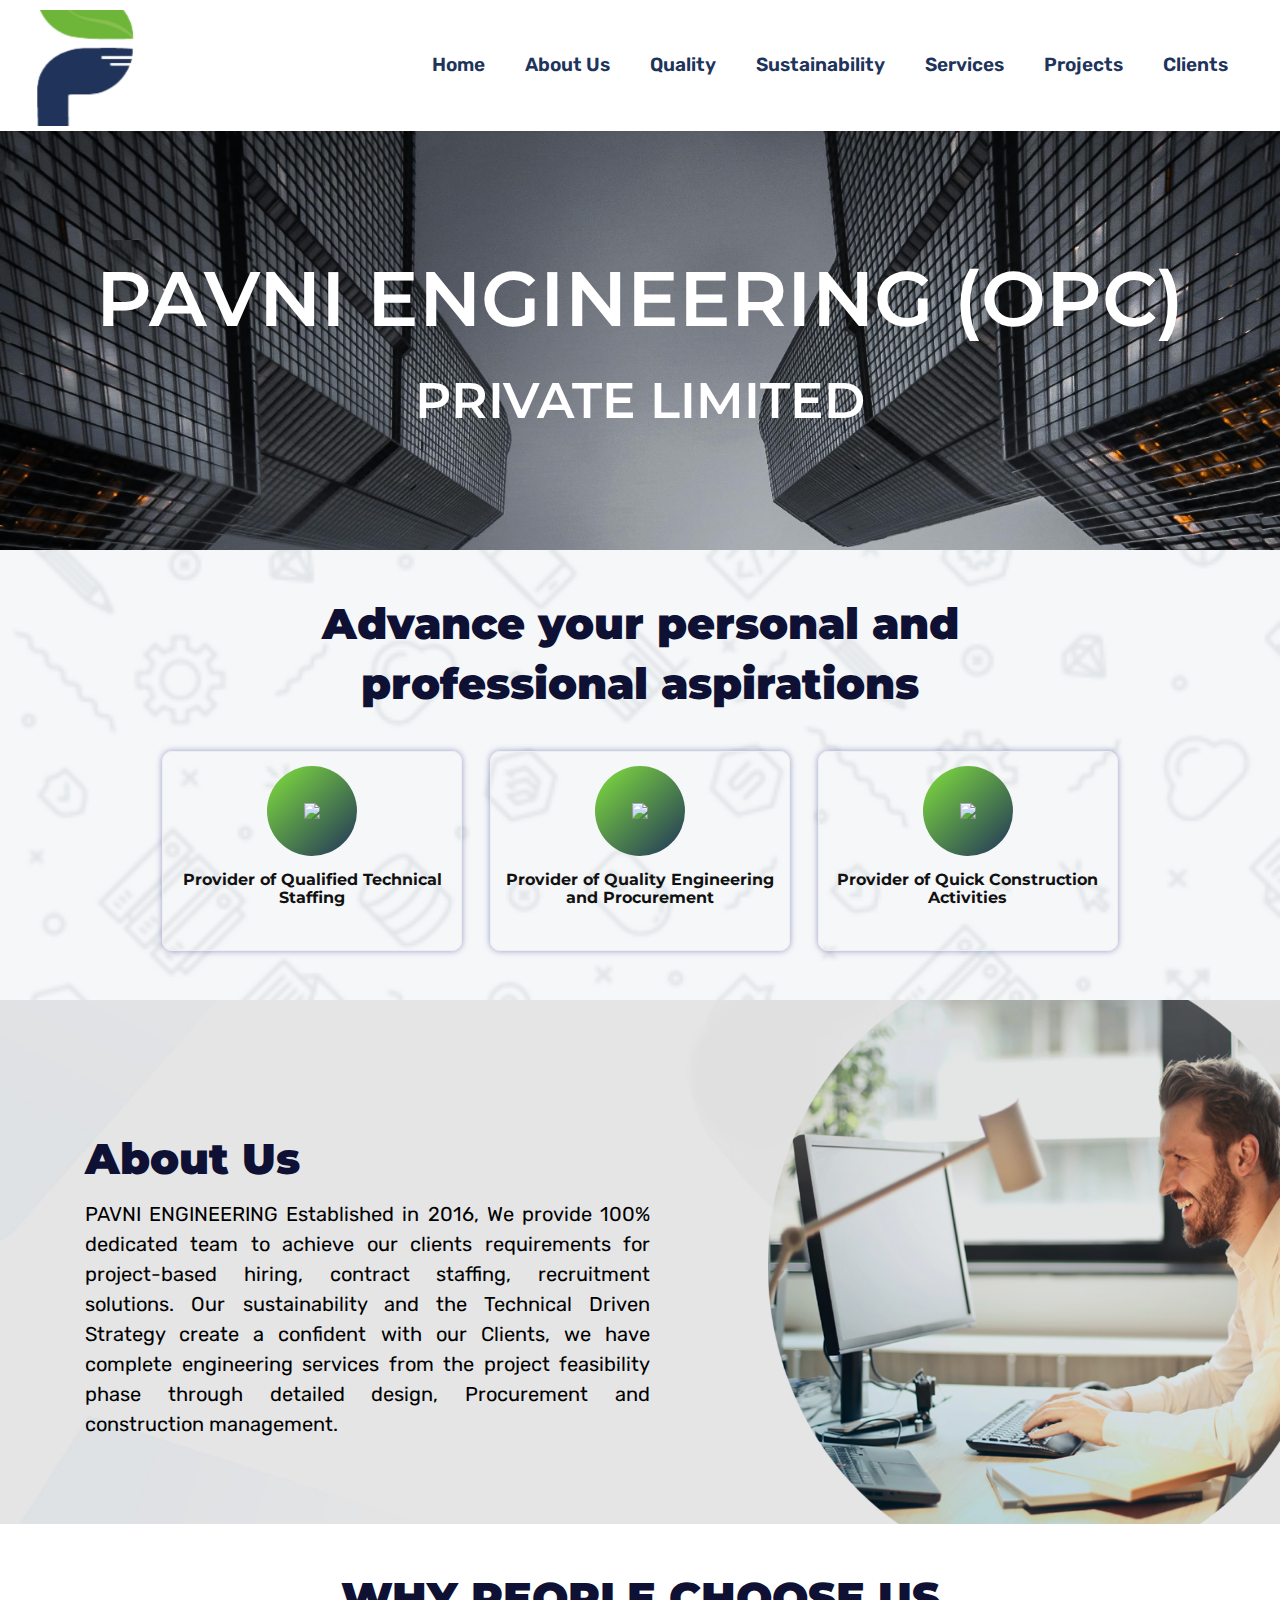
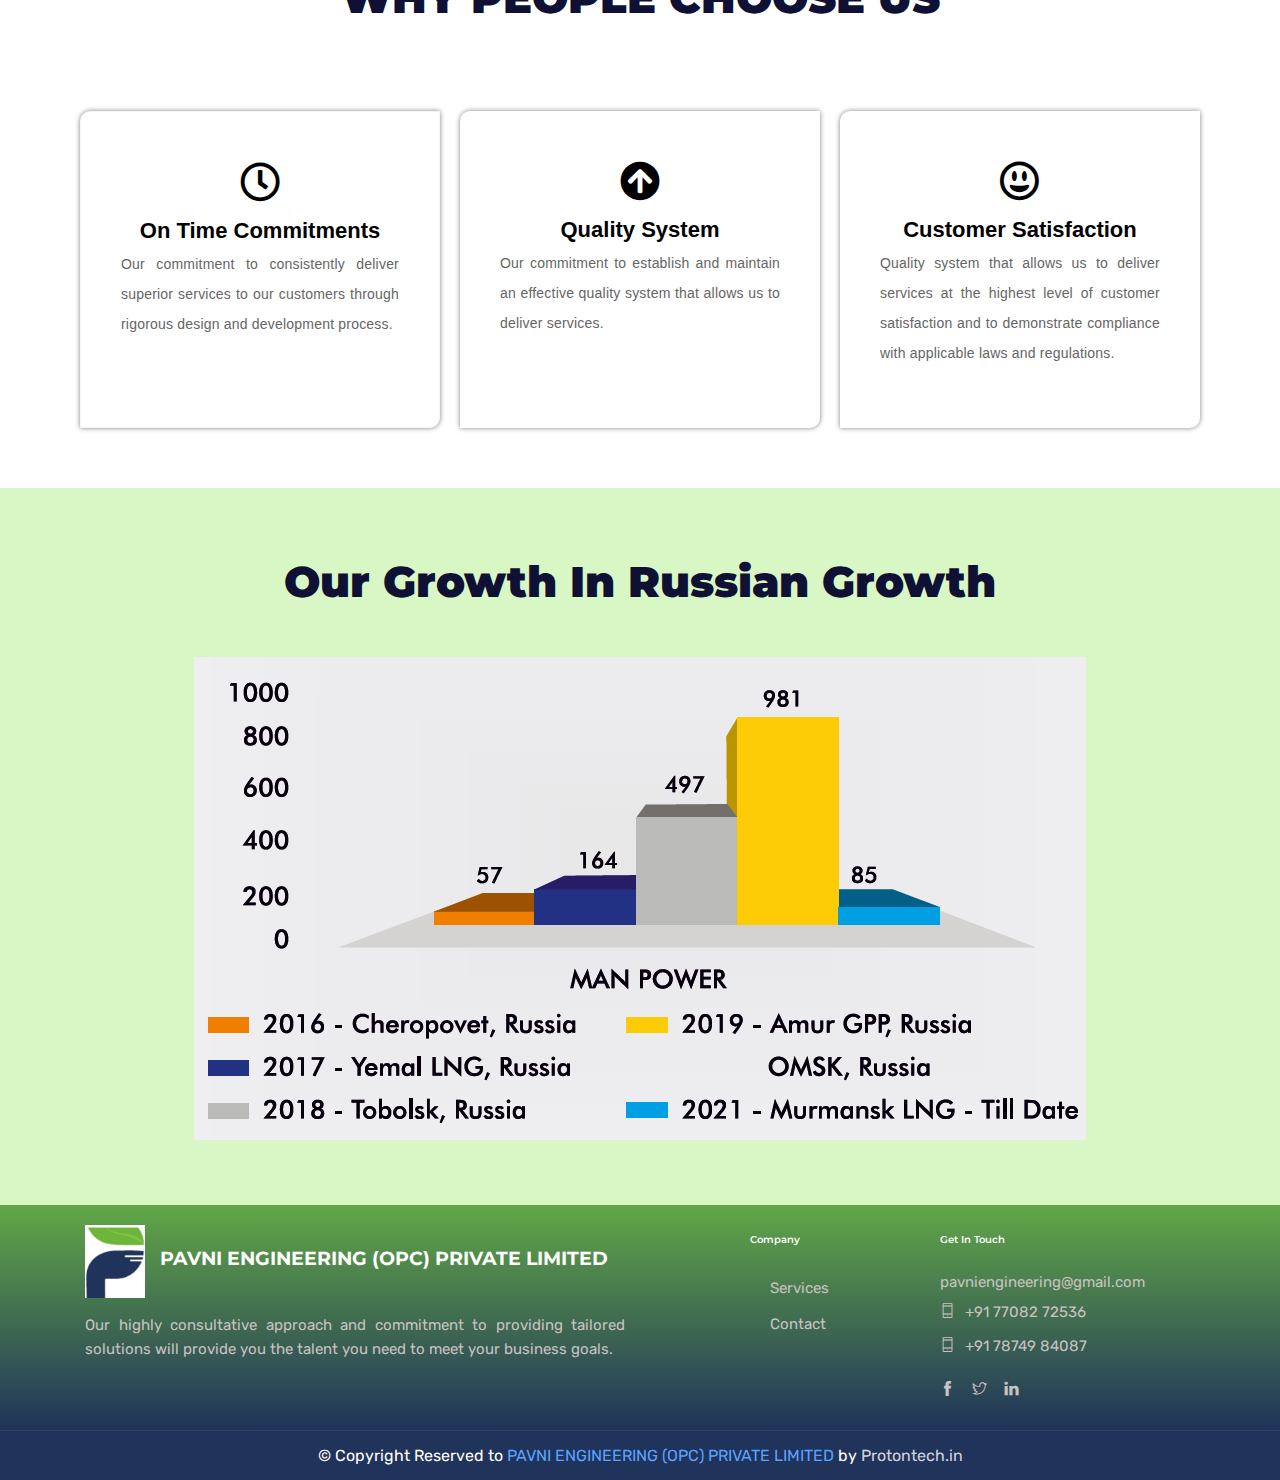
==== index.html @ 611681e6 "template 3" ====
<!DOCTYPE html>
<html lang="zxx">

<head>
  <title>Pavni engineering</title>
  <link href="https://www.radianttechlearning.com/frontend/css/bootstrap.min.css" rel="stylesheet">
  <!-- FONT ICONS -->
  <link href="https://www.radianttechlearning.com/frontend/css/flaticon.css" rel="stylesheet">
  <!-- PLUGINS STYLESHEET -->
  <link href="https://www.radianttechlearning.com/frontend/css/magnific-popup.css" rel="stylesheet">
  <link href="https://www.radianttechlearning.com/frontend/css/owl.carousel.min.css" rel="stylesheet">
  <link href="https://www.radianttechlearning.com/frontend/css/owl.theme.default.min.css" rel="stylesheet">
  <!-- ON SCROLL ANIMATION -->
  <link href="https://www.radianttechlearning.com/frontend/css/animate.css" rel="stylesheet">
  <link href="https://www.radianttechlearning.com/frontend/css/custom.css" rel="stylesheet">
  <!-- TEMPLATE CSS -->
  <link href="css/crocus-theme.css" rel="stylesheet">
  <link rel="stylesheet" type="text/css" href="css/webslidemenu.css">
  <link rel="stylesheet" type="text/css" href="https://www.radianttechlearning.com/frontend/css/fade-down.css">
  <link rel="stylesheet" type="text/css" href="css/style-1.css">
  <link rel="stylesheet" type="text/css" href="css/why-us.css">
  <script src="js/why-us.js"></script>
  <link rel="stylesheet" onload="NPRL.onLoadStyle(this)" onerror="NPRL.onErrorStyle(this)" href="https://cdn-gnjkd.nitrocdn.com/muwbyldHCQUDtTiqfLtbVdTjOjTSGBnm/assets/static/optimized/rev-0506356/combinedCss/nitro-min-noimport-44a75168cc33ceea729bec474ee7c836-stylesheet.css" />
  <script src="plugins/jquery/jquery.js"></script>
  <script src="plugins/bootstrap/js/bootstrap.bundle.min.js"></script>

  
    <!-- Favicon -->
    <link rel="shortcut icon" type="image/x-icon" href="/images/favicon.ico" />

    <!-- bootstrap.min css -->
    <link rel="stylesheet" href="plugins/bootstrap/css/bootstrap.min.css">
    <!-- Icon Font Css -->
    <link rel="stylesheet" href="plugins/themify/css/themify-icons.css">
    <link rel="stylesheet" href="plugins/fontawesome/css/all.css">
    <link rel="stylesheet" href="plugins/magnific-popup/dist/magnific-popup.css">
    <link rel="stylesheet" href="plugins/modal-video/modal-video.css">
    <link rel="stylesheet" href="plugins/animate-css/animate.css">
    <!-- Slick Slider  CSS -->
    <link rel="stylesheet" href="plugins/slick-carousel/slick/slick.css">
    <link rel="stylesheet" href="plugins/slick-carousel/slick/slick-theme.css">
  
    <!-- Main Stylesheet -->
    <link rel="stylesheet" href="css/style.css">
    <link rel="stylesheet" href="css/index.css">
</head>

<body>
    <nav class="navbar navbar-expand-lg py-1 navigation header-padding" id="navbar">
        <div class="container-fluid">
          <a class="navbar-brand" href="index.html" style="margin-right:0px;">
            <img src="images/pavni-logo.png" alt="" class="img-fluid" style="width:100px; height: 120px;">
          </a>
          <button class="navbar-toggler collapsed" type="button" data-toggle="collapse" data-target="#navbarsExample09" aria-controls="navbarsExample09" aria-expanded="false" aria-label="Toggle navigation">
            <span class="fa fa-bars"></span>
          </button>
    
          <div class="collapse navbar-collapse text-center" id="navbarsExample09">
            <ul class="navbar-nav m-auto">
              <li class="nav-item"><a class="nav-link" href="index.html">Home <span class="sr-only">(current)</span></a></li>
              <li class="nav-item"><a class="nav-link" href="about.html">About Us</a></li>
              <li class="nav-item"><a class="nav-link" href="quality.html">Quality</a></li>
              <li class="nav-item"><a class="nav-link" href="sustainability.html">Sustainability</a></li>
              <li class="nav-item"><a class="nav-link" href="pavni-services.html">Services</a></li>
              <li class="nav-item"><a class="nav-link" href="projects.html">Projects</a></li>
              <li class="nav-item"><a class="nav-link" href="clients.html">Clients</a></li>
            </ul>
          </div>
        </div>
      </nav>


  <!-- Slider Start -->
  <section class="section-page-title" style="background-image: url(images/pavni-banner3.jpg); background-size: cover;">
    <div class="container">
      <h1 class="page-title">PAVNI ENGINEERING (OPC) <span>PRIVATE LIMITED</span></h1>
    </div>
  </section>

  <div class="background-aspiration">
    <section class="aspiration wow fadeInUp ">
      <div class="container">
        <h2 class="heading text-center">Advance your personal and <br> <span class="yellow-bg"> professional <img src="https://www.radianttechlearning.com/frontend/img/yellow-bg.webp"></span> aspirations</h2>
        <div class="row">
          <div class="col-lg-12">
            <div class="aspiration-wrapper d-flex">
              <div class="aspiration-list">
                <a href="#">
                  <div class="al-img">
                    <img src="https://www.radianttechlearning.com/frontend/img/ILTVILT-Training-Calendar-a.png" class="advance-white">
                    <img src="https://www.radianttechlearning.com/frontend/img/ILTVILT Training Calendar.png" class="advance-blue">
                  </div>
                  <h4>Provider of Qualified Technical Staffing</h4>
                </a>
              </div>
              <div class="aspiration-list">
                <a href="#">
                  <div class="al-img">
                    <img src="https://www.radianttechlearning.com/frontend/img/Self-Paced-Learning-Programs-a.png" class="advance-white">
                    <img src="https://www.radianttechlearning.com/frontend/img/Self-Paced-Learning-Programs.png" class="advance-blue">
                  </div>
                  <h4>Provider of Quality Engineering and Procurement</h4>
                </a>
              </div>
              <div class="aspiration-list">
                <a href="#">
                  <div class="al-img">
                    <img src="https://www.radianttechlearning.com/frontend/img/assessment-a.png" class="advance-white">
                    <img src="https://www.radianttechlearning.com/frontend/img/assessment.png" class="advance-blue">
                  </div>
                  <h4>Provider of Quick Construction Activities</h4>
                </a>
              </div>
            </div>
          </div>
        </div>
      </div>
    </section>
  </div>

  <section class="banner d-flex align-items-center">
    <div class="banner-img-part"></div>
    <div class="container">
      <div class="row">
        <div class="col-lg-10 col-md-12 col-xl-8">
          <div class="block">
            <h1 class="heading mb-3 mt-3">About Us</h1>
            <p class="mb-3">PAVNI ENGINEERING Established in 2016, We provide 100% dedicated team to achieve our clients requirements for project-based hiring, contract staffing, recruitment solutions. Our sustainability and the Technical Driven Strategy create a confident with our Clients, we have complete engineering services from the project feasibility phase through detailed design, Procurement and construction management.</p>
          </div>
        </div>
      </div>
    </div>
  </section>

  
<div id="outer-wrap" class="site clr"> <a class="skip-link screen-reader-text" href="#main">Skip to content</a>
    <div id="wrap" class="clr nitro-lazy">
  
      <main id="main" class="site-main clr" role="main">
        <div data-elementor-type="wp-page" data-elementor-id="597" class="elementor elementor-597" data-elementor-settings="[]">
          <div class="elementor-section-wrap">
  
            <div class="block">
            <h2 class="heading text-center">WHY PEOPLE CHOOSE US</h2>
            </div>
  
  
            <section class="elementor-section elementor-top-section elementor-element elementor-element-8200f07 elementor-section-boxed elementor-section-height-default elementor-section-height-default" data-id="8200f07" data-element_type="section">
              <div class="elementor-container elementor-column-gap-default">
                <div class="elementor-column elementor-col-33 elementor-top-column elementor-element elementor-element-2cb86b3" data-id="2cb86b3" data-element_type="column">
                  <div class="elementor-widget-wrap elementor-element-populated">
                    <div class="elementor-element elementor-element-ff1358e ekit-equal-height-enable elementor-widget elementor-widget-elementskit-icon-box" data-id="ff1358e" data-element_type="widget" data-widget_type="elementskit-icon-box.default">
                      <div class="elementor-widget-container">
                        <div class="ekit-wid-con">
                          <div class="elementskit-infobox text-center text-center icon-top-align elementor-animation- gradient-active image-active hover_from_left nitro-lazy">
                            <div class="elementskit-box-header elementor-animation-">
                              <div class="elementskit-info-box-icon  "> <i aria-hidden="true" class="elementkit-infobox-icon far fa-clock"></i> </div>
                            </div>
                            <div class="box-body">
                              <h3 class="elementskit-info-box-title"> On Time Commitments</h3>
                              <p>Our commitment to consistently deliver superior services to our customers through rigorous design and development process.</p>
                            </div>
                            <figure class="image-hover"></figure>
                          </div>
                        </div>
                      </div>
                    </div>
                  </div>
                </div>
                <div class="elementor-column elementor-col-33 elementor-top-column elementor-element elementor-element-5be9910" data-id="5be9910" data-element_type="column" id="info-box_1">
                  <div class="elementor-widget-wrap elementor-element-populated">
                    <div class="elementor-element elementor-element-d7c3423 ekit-equal-height-enable elementor-widget elementor-widget-elementskit-icon-box" data-id="d7c3423" data-element_type="widget" data-widget_type="elementskit-icon-box.default">
                      <div class="elementor-widget-container">
                        <div class="ekit-wid-con">
                          <div class="elementskit-infobox text-center text-center icon-top-align elementor-animation- gradient-active image-active hover_from_left nitro-lazy">
                            <div class="elementskit-box-header elementor-animation-">
                              <div class="elementskit-info-box-icon  "> <i aria-hidden="true" class="elementkit-infobox-icon fas fa-arrow-circle-up"></i> </div>
                            </div>
                            <div class="box-body">
                              <h3 class="elementskit-info-box-title"> Quality System</h3>
                              <p>Our commitment to establish and maintain an effective quality system that allows us to deliver services.</p>
                            </div>
                            <figure class="image-hover"></figure>
                          </div>
                        </div>
                      </div>
                    </div>
                  </div>
                </div>
                <div class="elementor-column elementor-col-33 elementor-top-column elementor-element elementor-element-f91c1a2" data-id="f91c1a2" data-element_type="column" id="info-box_1">
                  <div class="elementor-widget-wrap elementor-element-populated">
                    <div class="elementor-element elementor-element-dd5be35 ekit-equal-height-enable elementor-widget elementor-widget-elementskit-icon-box" data-id="dd5be35" data-element_type="widget" data-widget_type="elementskit-icon-box.default">
                      <div class="elementor-widget-container">
                        <div class="ekit-wid-con">
                          <div class="elementskit-infobox text-center text-center icon-top-align elementor-animation- gradient-active image-active hover_from_left nitro-lazy">
                            <div class="elementskit-box-header elementor-animation-">
                              <div class="elementskit-info-box-icon  "> <i aria-hidden="true" class="elementkit-infobox-icon 	far fa-grin-alt"></i> </div>
                            </div>
                            <div class="box-body">
                              <h3 class="elementskit-info-box-title"> Customer Satisfaction </h3>
                              <p>Quality system that allows us to deliver services at the highest level of customer satisfaction and to demonstrate compliance with applicable laws and regulations.</p>
                            </div>
                            <figure class="image-hover"></figure>
                          </div>
                        </div>
                      </div>
                    </div>
                  </div>
                </div>
              </div>
            </section>
  
  
          </div>
        </div>
      </main>
  
  
    </div>
  </div>
  
  
  
  
  <!-- growth section -->
  <section class="section-growth">
    <div class="content">
      <h1 class="heading" style="text-align: center;">Our Growth In Russian Growth</h1>
      <img src="images/growth-image.png" alt="Growth Image" class="section-image">
  
    </div>
  </section>


  <style>
    .logo {
        display: flex;
        align-items: center;
        /* Align items vertically in the center */
    }

    .logo-image {
        width: 60px;
        /* Adjust the width as needed */
        height: auto;
        /* Maintain aspect ratio */
        margin-right: 15px;
        /* Space between the image and heading */
    }

    .copyright {
        color: rgb(255 255 255);
    }

    .footer-btm{
        background-color: #20335a;
    }
    .py-4 {
margin-bottom: 0px;
padding-top: 12px !important;
padding-bottom: 12px !important;
}

    .widget p, .widget a {
        color: rgb(201 194 194);
        font-size: 15px;
    }

    .footer{
background: transparent linear-gradient(to bottom, #82e13d -50%, #20335a 100%) no-repeat padding-box; 
}
</style>



<!-- footer Start -->
<footer class="footer section">
    <div class="container">
        <div class="row">
            <div class="col-lg-6 mr-auto col-sm-6">
                <div class="widget mb-6 mb-lg-0">
                    <div class="logo mb-4">
                        <img src="images/pavni-logo.png" alt="Logo Image" class="logo-image">
                        <h3>PAVNI ENGINEERING (OPC) PRIVATE LIMITED</h3>
                    </div>
                    <p>Our highly consultative approach and commitment to providing tailored solutions will provide you the talent you need to meet your business goals.</p>
                </div>
            </div>
            <div class="col-lg-2 col-md-6 col-sm-6">
                <div class="widget mb-5 mb-lg-0">
                    <h4 class="text-capitalize mb-4">Company</h4>

                    <ul class="list-unstyled footer-menu lh-35">
                        <!--li><a href="about.php">About Us</a></li--->
                        <li><a href="service.php">Services</a></li>
                        <li><a href="contact.php">Contact</a></li>
                    </ul>
                </div>
            </div>
            <div class="col-lg-3 col-md-6 col-sm-6">
                <div class="widget widget-contact mb-5 mb-lg-0">
                    <h4 class="text-capitalize mb-4">Get in Touch</h4>
                    <p style="margin-bottom: 6px;">pavniengineering@gmail.com</p>
                    <p><i class="ti-mobile mr-3"></i>+91 77082 72536</p>
                    <p><i class="ti-mobile mr-3"></i>+91 78749 84087</p>

                    <ul class="list-inline footer-socials mt-5" style="margin-top: 1rem!important;">
                        <li class="list-inline-item"><a href="#"><i class="ti-facebook mr-2"></i></a></li>
                        <li class="list-inline-item"><a href="#"><i class="ti-twitter mr-2"></i></a></li>
                        <li class="list-inline-item"><a href="#"><i class="ti-linkedin mr-2 "></i></a></li>
                    </ul>
                </div>
            </div>
        </div>

        
    </div>
</footer>

<div class="footer-btm py-4" style="text-align: center;">
            <div class="row">
                <div class="col-lg-12">
                    <div class="copyright">
                        &copy; Copyright Reserved to <span class="text-color">PAVNI ENGINEERING (OPC) PRIVATE LIMITED</span>
                        by <a href="https://www.protontech.in/" target="_blank">Protontech.in</a>
                    </div>
                </div>
            </div>
        </div>


<!-- 
Essential Scripts
=====================================-->

<script src="js/script.js"></script>

  </body>
  </html>
---- css/crocus-theme.css ----
/* ==========================================================================
  01. GENERAL & BASIC STYLES
  =========================================================================== */
html {
  -webkit-font-smoothing: antialiased;
  font-size: 16px;
}

/*------------------------------------------*/

/*  PAGE CONTENT
  /*------------------------------------------*/

#page,
.hidd {
  overflow: hidden;
}

.rel,
section,
.container {
  position: relative !important;
  z-index: 3;
}

.section-overlay {
  width: 100%;
  height: 100%;
}

/*------------------------------------------*/

/*  BLOCK SHADOW
  /*------------------------------------------*/

.block-shadow {
  -webkit-box-shadow: 0 4px 12px 0 rgba(0, 0, 0, .08);
  -moz-box-shadow: 0 4px 12px 0 rgba(0, 0, 0, .08);
  box-shadow: 0 4px 12px 0 rgba(0, 0, 0, .08);
}

/*------------------------------------------*/

/*  BORDER SETTINGS
  /*------------------------------------------*/

.block-border {
  border: 1px solid #e7e7e7;
}

.block-border.block-shadow {
  border: 1px solid #f5f6f6;
}

.x-border {
  border-top: 1px solid #e7e7e7;
  border-bottom: 1px solid #e7e7e7;
}

.top-border {
  border-top: 1px solid #e7e7e7;
}

.bottom-border {
  border-bottom: 1px solid #e7e7e7;
}

/*------------------------------------------*/

/*  BORDER RADIUS SETTING
  /*------------------------------------------*/

.r-0 {
  -webkit-border-radius: 0px;
  -moz-border-radius: 0px;
  -o-border-radius: 0px;
  border-radius: 0px;
}

.r-02 {
  -webkit-border-radius: 2px;
  -moz-border-radius: 2px;
  -o-border-radius: 2px;
  border-radius: 2px;
}

.r-04 {
  -webkit-border-radius: 4px;
  -moz-border-radius: 4px;
  -o-border-radius: 4px;
  border-radius: 4px;
}

.r-06 {
  -webkit-border-radius: 6px;
  -moz-border-radius: 6px;
  -o-border-radius: 6px;
  border-radius: 6px;
}

.r-08 {
  -webkit-border-radius: 8px;
  -moz-border-radius: 8px;
  -o-border-radius: 8px;
  border-radius: 8px;
}

.r-10 {
  -webkit-border-radius: 10px;
  -moz-border-radius: 10px;
  -o-border-radius: 10px;
  border-radius: 10px;
}

.r-12 {
  -webkit-border-radius: 12px;
  -moz-border-radius: 12px;
  -o-border-radius: 12px;
  border-radius: 12px;
}

.r-14 {
  -webkit-border-radius: 14px;
  -moz-border-radius: 14px;
  -o-border-radius: 14px;
  border-radius: 14px;
}

.r-16 {
  -webkit-border-radius: 16px;
  -moz-border-radius: 16px;
  -o-border-radius: 16px;
  border-radius: 16px;
}

.r-18 {
  -webkit-border-radius: 18px;
  -moz-border-radius: 18px;
  -o-border-radius: 18px;
  border-radius: 18px;
}

.r-20 {
  -webkit-border-radius: 20px;
  -moz-border-radius: 20px;
  -o-border-radius: 20px;
  border-radius: 20px;
}

.r-22 {
  -webkit-border-radius: 22px;
  -moz-border-radius: 22px;
  -o-border-radius: 22px;
  border-radius: 22px;
}

.r-24 {
  -webkit-border-radius: 24px;
  -moz-border-radius: 24px;
  -o-border-radius: 24px;
  border-radius: 24px;
}

.r-26 {
  -webkit-border-radius: 26px;
  -moz-border-radius: 26px;
  -o-border-radius: 26px;
  border-radius: 26px;
}

.r-28 {
  -webkit-border-radius: 28px;
  -moz-border-radius: 28px;
  -o-border-radius: 28px;
  border-radius: 28px;
}

.r-30 {
  -webkit-border-radius: 30px;
  -moz-border-radius: 30px;
  -o-border-radius: 30px;
  border-radius: 30px;
}

.r-32 {
  -webkit-border-radius: 32px;
  -moz-border-radius: 32px;
  -o-border-radius: 32px;
  border-radius: 32px;
}

.r-34 {
  -webkit-border-radius: 34px;
  -moz-border-radius: 34px;
  -o-border-radius: 34px;
  border-radius: 34px;
}

.r-36 {
  -webkit-border-radius: 36px;
  -moz-border-radius: 36px;
  -o-border-radius: 36px;
  border-radius: 36px;
}

.r-100 {
  -webkit-border-radius: 100px;
  -moz-border-radius: 100px;
  -o-border-radius: 100px;
  border-radius: 100px;
}

/*------------------------------------------*/

/*  OPACITY SETTINGS
  /*------------------------------------------*/

.o-0 {
  opacity: 0 !important;
}

.o-10 {
  opacity: .1 !important;
}

.o-15 {
  opacity: .15 !important;
}

.o-20 {
  opacity: .2 !important;
}

.o-25 {
  opacity: .25 !important;
}

.o-30 {
  opacity: .3 !important;
}

.o-35 {
  opacity: .35 !important;
}

.o-40 {
  opacity: .4 !important;
}

.o-45 {
  opacity: .45 !important;
}

.o-50 {
  opacity: .5 !important;
}

.o-55 {
  opacity: .55 !important;
}

.o-60 {
  opacity: .60 !important;
}

.o-65 {
  opacity: .65 !important;
}

.o-70 {
  opacity: .7 !important;
}

.o-75 {
  opacity: .75 !important;
}

.o-80 {
  opacity: .8 !important;
}

.o-85 {
  opacity: .85 !important;
}

.o-90 {
  opacity: .9 !important;
}

.o-95 {
  opacity: .95 !important;
}

.o-100 {
  opacity: 1 !important;
}

/*------------------------------------------*/

/*  SPACING & INDENTS
  /*------------------------------------------*/

.py-5 {
  padding-top: 5px;
  padding-bottom: 5px;
}

.py-10 {
  padding-top: 10px;
  padding-bottom: 10px;
}

.py-15 {
  padding-top: 15px;
  padding-bottom: 15px;
}

.py-20 {
  padding-top: 20px;
  padding-bottom: 20px;
}

.py-30 {
  padding-top: 30px;
  padding-bottom: 30px;
}

.py-40 {
  padding-top: 40px;
  padding-bottom: 40px;
}

.py-50 {
  padding-top: 50px;
  padding-bottom: 50px;
}

.py-60 {
  padding-top: 60px;
  padding-bottom: 60px;
}

.py-70 {
  padding-top: 70px;
  padding-bottom: 70px;
}

.py-80 {
  padding-top: 80px;
  padding-bottom: 80px;
}

.py-90 {
  padding-top: 90px;
  padding-bottom: 90px;
}

.py-100 {
  padding-top: 100px;
  padding-bottom: 100px;
}

.pt-30 {
  padding-top: 30px;
}

.pt-40 {
  padding-top: 40px;
}

.pt-50 {
  padding-top: 50px;
}

.pt-60 {
  padding-top: 60px;
}

.pt-70 {
  padding-top: 70px;
}

.pt-80 {
  padding-top: 80px;
}

.pt-90 {
  padding-top: 90px;
}

.pt-100 {
  padding-top: 100px;
}

.pb-30 {
  padding-bottom: 30px;
}

.pb-40 {
  padding-bottom: 40px;
}

.pb-50 {
  padding-bottom: 50px;
}

.pb-60 {
  padding-bottom: 60px;
}

.pb-70 {
  padding-bottom: 70px;
}

.pb-80 {
  padding-bottom: 80px;
}

.pb-90 {
  padding-bottom: 90px;
}

.pb-100 {
  padding-bottom: 100px;
}

.mt-10 {
  margin-top: 10px;
}

.mt-15 {
  margin-top: 15px;
}

.mt-20 {
  margin-top: 20px;
}

.mt-25 {
  margin-top: 25px;
}

.mt-30 {
  margin-top: 30px;
}

.mt-35 {
  margin-top: 35px;
}

.mt-40 {
  margin-top: 40px;
}

.mt-45 {
  margin-top: 45px;
}

.mt-50 {
  margin-top: 50px;
}

.mt-55 {
  margin-top: 55px;
}

.mt-60 {
  margin-top: 60px;
}

.mt-65 {
  margin-top: 65px;
}

.mt-70 {
  margin-top: 70px;
}

.mt-75 {
  margin-top: 75px;
}

.mt-80 {
  margin-top: 80px;
}

.mt-85 {
  margin-top: 85px;
}

.mt-90 {
  margin-top: 90px;
}

.mt-95 {
  margin-top: 95px;
}

.mt-100 {
  margin-top: 100px;
}

.mb-10 {
  margin-bottom: 10px;
}

.mb-15 {
  margin-bottom: 15px;
}

.mb-20 {
  margin-bottom: 20px;
}

.mb-25 {
  margin-bottom: 25px;
}

.mb-30 {
  margin-bottom: 30px;
}

.mb-35 {
  margin-bottom: 35px;
}

.mb-40 {
  margin-bottom: 40px;
}

.mb-45 {
  margin-bottom: 45px;
}

.mb-50 {
  margin-bottom: 50px;
}

.mb-55 {
  margin-bottom: 55px;
}

.mb-60 {
  margin-bottom: 60px;
}

.mb-65 {
  margin-bottom: 65px;
}

.mb-70 {
  margin-bottom: 70px;
}

.mb-75 {
  margin-bottom: 75px;
}

.mb-80 {
  margin-bottom: 80px;
}

.mb-85 {
  margin-bottom: 85px;
}

.mb-90 {
  margin-bottom: 90px;
}

.mb-95 {
  margin-bottom: 95px;
}

.mb-100 {
  margin-bottom: 100px;
}

.ml-5 {
  margin-left: 5px;
}

.ml-10 {
  margin-left: 10px;
}

.ml-15 {
  margin-left: 15px;
}

.ml-20 {
  margin-left: 20px;
}

.ml-25 {
  margin-left: 25px;
}

.ml-30 {
  margin-left: 30px;
}

.mr-5 {
  margin-right: 5px;
}

.mr-10 {
  margin-right: 10px;
}

.mr-15 {
  margin-right: 15px;
}

.mr-20 {
  margin-right: 20px;
}

.mr-25 {
  margin-right: 25px;
}

.mr-30 {
  margin-right: 30px;
}

/*------------------------------------------*/

/*  BACKGROUND SETTINGS
  /*------------------------------------------*/

.bg--fixed,
.bg--scroll {
  width: 100%;
  background-repeat: no-repeat;
  background-position: center center;
  background-size: cover;
}

.bg--fixed {
  background-attachment: scroll !important;
}

.bg--scroll {
  background-attachment: fixed !important;
}

/*------------------------------------------*/

/*  BACKGROUND COLORS
  /*------------------------------------------*/

.bg--white-500 {
  background-color: #f2f4f8;
}

.bg--white-400 {
  background-color: #f4f4f9;
}

.bg--white-300 {
  background-color: #f7f8f9;
}

.bg--white-200 {
  background-color: #fbfbfd;
}

.bg--white-100 {
  background-color: #fff;
}

.bg--black-500 {
  background-color: #22223b;
}

.bg--black-400 {
  background-color: #2e3648;
}

.bg--black-300 {
  background-color: #394455;
}

.bg--black-200 {
  background-color: #e1e3e5;
}

.bg--black-100 {
  background-color: #ecf1f4;
}

.bg--blue-500 {
  background-color: #185abd;
}

.bg--blue-400 {
  background-color: #1680fb;
}

.bg--blue-300 {
  background-color: #3eb1ff;
}

.bg--blue-200 {
  background-color: #ddedff;
}

.bg--blue-100 {
  background-color: #f4f9fc;
}

.bg--green-500 {
  background-color: #00a14e;
}

.bg--green-400 {
  background-color: #0fbc49;
}

.bg--green-300 {
  background-color: #6fd792;
}

.bg--green-200 {
  background-color: #cff2db;
}

.bg--green-100 {
  background-color: #e9f8f2;
}

.bg--pink-500 {
  background-color: #ff149c;
}

.bg--pink-400 {
  background-color: #f74780;
}

.bg--pink-300 {
  background-color: #fcb5cc;
}

.bg--pink-200 {
  background-color: #fee4ec;
}

.bg--pink-100 {
  background-color: #feecf2;
}

.bg--purple-5000 {
  background-color: #663ae9;
}

.bg--purple-500 {
  background-color: #7827e6;
}

.bg--purple-400 {
  background-color: #009FE2;
}

.bg--purple-300 {
  background-color: #bdaeea;
}

.bg--purple-200 {
  background-color: #e5deff;
}

.bg--purple-100 {
  background-color: #f1edff;
}

.bg--red-500 {
  background-color: #da0f29;
}

.bg--red-400 {
  background-color: #ff1e1a;
}

.bg--red-300 {
  background-color: #ffa5a3;
}

.bg--red-200 {
  background-color: #ffd2d1;
}

.bg--red-100 {
  background-color: #fce7e4;
}

.bg--violet-500 {
  background-color: #c73e9b;
}

.bg--violet-400 {
  background-color: #be6cbe;
}

.bg--violet-300 {
  background-color: #e2bde2;
}

.bg--violet-200 {
  background-color: #f1cde5;
}

.bg--violet-100 {
  background-color: #f7e4f1;
}

.bg--yellow-500 {
  background-color: #ffba01;
}

.bg--yellow-400 {
  background-color: #ffbd45;
}

.bg--yellow-300 {
  background-color: #ffdf35;
}

.bg--yellow-200 {
  background-color: #fef5cd;
}

.bg--yellow-100 {
  background-color: #fef9e5;
}

.bg--tra-black {
  background-color: rgba(0, 0, 0, .04);
}

.bg--tra-white {
  background-color: rgba(255, 255, 255, .15);
}

.bg--primary-blue {
  background-color: #2160fd;
}

.bg--light-grey {
  background-color: #f0f3ff;
}

.bg--snow {
  background-color: #fdfdfd;
}

/*------------------------------------------*/

/*  GRADIENT COLOR BACKGROUND
  /*------------------------------------------*/

.gr--ghost {
  background-image: linear-gradient(180deg, rgba(247, 248, 249, .8) 50%, rgba(247, 248, 249, .05) 100%);
}

.gr--snow {
  background-image: linear-gradient(to left, #f3edf7, #f9f6fa);
}

.gr--cotton {
  background-image: linear-gradient(180deg, rgba(223, 225, 250, .8) 50%, rgba(223, 225, 250, .05) 100%);
}

.gr--ghostwhite {
  background-image: linear-gradient(to left, #e9e9f5, #f4f4f9);
}

.gr--smoke {
  background: linear-gradient(180deg, #f8f9fe 0%, #f4f4f9 100%);
}

.gr--whitesmoke {
  background-image: linear-gradient(180deg, rgba(244, 244, 249, .8) 50%, rgba(244, 244, 249, .05) 100%);
}

.gr--perl {
  background: #EDEEF3
}

/*------------------------------------------*/

/*  BACKGROUND SHAPE
  /*------------------------------------------*/

.shape--01:after,
.shape--02:after,
.shape--03:after,
.shape--04:after,
.shape--05:after,
.shape--06:after,
.shape--07:after {
  position: absolute;
  content: '';
  z-index: -1;
}

.shape--02.r-24:after {
  -webkit-border-radius: 24px;
  -moz-border-radius: 24px;
  -o-border-radius: 24px;
  border-radius: 24px;
}

.shape--01:after {
  width: 150%;
  height: 80%;
  top: 13%;
  left: -25%;
}

.shape--02:after {
  width: 86%;
  height: 80%;
  top: 13%;
  left: 7%;
}

.shape--03:after {
  width: 78%;
  height: 120%;
  top: -60px;
  left: 11%;
  -webkit-border-radius: 24px;
  -moz-border-radius: 24px;
  -o-border-radius: 24px;
  border-radius: 24px;
}

.shape--04:after {
  width: 100%;
  height: 80%;
  top: 10%;
  left: 0;
}

.shape--05:after {
  width: 150%;
  height: 90%;
  top: 0;
  left: -25%;
}

.shape--06:after {
  width: 150%;
  height: 75%;
  top: 0;
  left: -25%;
}

.shape--07:after {
  width: 200%;
  height: 50%;
  top: 37%;
  left: -50%;
}

.shape--whitesmoke:after {
  background-color: rgba(123, 104, 238, .05);
}

.shape--white-500:after {
  background-color: #f2f4f8;
}

.shape--white-400:after {
  background-color: #f4f4f9;
}

.shape--white-300:after {
  background-color: #f7f8f9;
}

.shape--white-200:after {
  background-color: #fbfbfd;
}

.shape--black-500:after {
  background-color: #22223b;
}

.shape--black-400:after {
  background-color: #2e3648;
}

.shape--black-300:after {
  background-color: #394455;
}

.shape--black-200:after {
  background-color: #e1e3e5;
}

.shape--black-100:after {
  background-color: #ecf1f4;
}

.shape--blue-500:after {
  background-color: #185abd;
}

.shape--blue-400:after {
  background-color: #1680fb;
}

.shape--blue-300:after {
  background-color: #3eb1ff;
}

.shape--blue-200:after {
  background-color: #ddedff;
}

.shape--blue-100:after {
  background-color: #f4f9fc;
}

.shape--green-500:after {
  background-color: #00a14e;
}

.shape--green-400:after {
  background-color: #0fbc49;
}

.shape--green-300:after {
  background-color: #6fd792;
}

.shape--green-200:after {
  background-color: #cff2db;
}

.shape--green-100:after {
  background-color: #e9f8f2;
}

.shape--pink-500:after {
  background-color: #ff149c;
}

.shape--pink-400:after {
  background-color: #f74780;
}

.shape--pink-300:after {
  background-color: #fcb5cc;
}

.shape--pink-200:after {
  background-color: #fee4ec;
}

.shape--pink-100:after {
  background-color: #feecf2;
}

.shape--purple-500:after {
  background-color: #663ae9;
}

.shape--purple-400:after {
  background-color: #009FE2;
}

.shape--purple-300:after {
  background-color: #bdaeea;
}

.shape--purple-200:after {
  background-color: #e5deff;
}

.shape--purple-100:after {
  background-color: #f1edff;
}

.shape--red-500:after {
  background-color: #da0f29;
}

.shape--red-400:after {
  background-color: #ff1e1a;
}

.shape--red-300:after {
  background-color: #ffa5a3;
}

.shape--red-200:after {
  background-color: #ffd2d1;
}

.shape--red-100:after {
  background-color: #fce7e4;
}

.shape--violet-500:after {
  background-color: #c73e9b;
}

.shape--violet-400:after {
  background-color: #be6cbe;
}

.shape--violet-300:after {
  background-color: #e2bde2;
}

.shape--violet-200:after {
  background-color: #f1cde5;
}

.shape--violet-100:after {
  background-color: #f7e4f1;
}

.shape--gr-ghost:after {
  background-image: linear-gradient(180deg, rgba(247, 248, 249, .8) 50%, rgba(247, 248, 249, .05) 100%);
}

.shape--gr-whitesmoke:after {
  background-image: linear-gradient(180deg, rgba(244, 244, 249, .8) 50%, rgba(244, 244, 249, .05) 100%);
}

/*------------------------------------------*/

/*  BACKGROUND PATTERN
  /*------------------------------------------*/

.pattern-01,
.pattern-02,
.pattern-03,
.pattern-04,
.pattern-05 {
  background-repeat: no-repeat;
  background-position: center center;
  background-size: cover;
}

.pattern-01 {
  background-image: url(../img/pattern-01.png);
}

.pattern-02 {
  background-image: url(../img/pattern-02.png);
}

.pattern-03 {
  background-image: url(../img/pattern-03.png);
}

.pattern-04 {
  background-image: url(../img/pattern-04.png);
}

.pattern-05 {
  background-image: url(../img/pattern-05.html);
}

/*------------------------------------------*/

/*  BACKGROUND IMAGE
  /*------------------------------------------*/

.bg--01,
.bg--02,
.bg--03,
.bg--04,
.bg--05,
.bg--06,
.bg--07,
.bg--08 {
  background-repeat: no-repeat;
  background-position: center center;
  background-size: cover;
}

.bg--01 {
  background-image: url(../img/bg-01.jpg);
}

.bg--02 {
  background-image: url(../img/bg-02.jpg);
}

.bg--03 {
  background-image: url(../img/bg-03.jpg);
}

.bg--04 {
  background-image: url(../img/bg-04.jpg);
}

.bg--05 {
  background-image: url(../img/bg-05.jpg);
}

.bg--06 {
  background-image: url(../img/bg-06.html);
}

.bg--07 {
  background-image: url(../img/bg-07.html);
}

.bg--08 {
  background-image: url(../img/bg-08.html);
}

/*------------------------------------------*/

/*  SECTION DIVIDER
  /*------------------------------------------*/

hr.divider {
  width: 100%;
  height: 1px;
  background-color: transparent;
  background-image: linear-gradient(90deg, rgba(206, 211, 246, 0) 0, #bbb 38%, #bbb 64%, rgba(206, 211, 246, 0) 99%);
  opacity: .4;
  border: none;
  margin: 0;
}

/*------------------------------------------*/

/*  WAVE SHAPE BOTTOM
  /*------------------------------------------*/

.wave-shape-bottom {
  position: absolute;
  bottom: 0;
  left: 0;
  width: 100%;
}

/* ==========================================================================
    02. TYPOGRAPHY
    =========================================================================== */

/*------------------------------------------*/

/*  HEADERS
  /*------------------------------------------*/

h1,
h2,
h3,
h4,
h5,
h6 {
  color: #0E1133;
  font-weight: 600;
  letter-spacing: 0;
  margin-bottom: 0;
}

.font--jakarta h1,
.font--jakarta h2,
.font--jakarta h3,
.font--jakarta h4,
.font--jakarta h5,
.font--jakarta h6 {
  font-family: 'Hind', sans-serif;
  line-height: 1.35;
}

.font--jakarta h1,
.font--jakarta h2 {
  line-height: 1.25;
}

.font--inter h1,
.font--inter h2,
.font--inter h3,
.font--inter h4,
.font--inter h5,
.font--inter h6 {
  font-family: 'Hind', sans-serif;
  letter-spacing: -0.5px;
}

/*------------------------------------------*/

/*  PARAGRAPHS
  /*------------------------------------------*/

p.p-sm {
  font-size: 0.9375rem;
}

/* 15px */
p {
  font-size: 1rem;
}

/* 16px */
p.p-md {
  font-size: 1.0625rem;
}

/* 17px */
p.p-lg {
  font-size: 1.125rem;
}

/* 18px */
p.p-xl {
  font-size: 1.2rem;
}

/* 19.2px */

/*------------------------------------------*/

/*  FONT SIZE
  /*------------------------------------------*/

.s-15 {
  font-size: 0.9375rem;
}

/* 15px */
.s-16 {
  font-size: 1rem;
}

/* 16px */
.s-17 {
  font-size: 1.0625rem;
}

/* 17px */
.s-18 {
  font-size: 1.125rem;
}

/* 18px */
.s-19 {
  font-size: 1.1875rem;
}

/* 19px */
.s-20 {
  font-size: 1.25rem;
}

/* 20px */
.s-21 {
  font-size: 1.3125rem;
}

/* 21px */
.s-22 {
  font-size: 1.375rem;
}

/* 22px */
.s-23 {
  font-size: 1.4375rem;
}

/* 23px */
.s-24 {
  font-size: 1.5rem;
}

/* 24px */
.s-26 {
  font-size: 1.625rem;
}

/* 26px */
.s-28 {
  font-size: 1.75rem;
}

/* 28px */
.s-30 {
  font-size: 1.875rem;
}

/* 30px */
.s-32 {
  font-size: 2rem;
}

/* 32px */
.s-34 {
  font-size: 2.125rem;
}

/* 34px */
.s-36 {
  font-size: 2.25rem;
}

/* 36px */
.s-38 {
  font-size: 2.375rem;
}

/* 38px */
.s-40 {
  font-size: 2.5rem;
}

/* 40px */
.s-42 {
  font-size: 2.625rem;
}

/* 42px */
.s-43 {
  font-size: 2.6875rem;
}

/* 43px */
.s-44 {
  font-size: 2.75rem;
}

/* 44px */
.s-45 {
  font-size: 2.8125rem;
}

/* 45px */
.s-46 {
  font-size: 2.875rem;
}

/* 46px */
.s-47 {
  font-size: 2.9375rem;
}

/* 47px */
.s-48 {
  font-size: 3rem;
}

/* 48px */
.s-50 {
  font-size: 3.125rem;
}

/* 50px */
.s-52 {
  font-size: 3.25rem;
}

/* 52px */
.s-54 {
  font-size: 3.375rem;
}

/* 54px */
.s-56 {
  font-size: 3.5rem;
}

/* 56px */
.s-58 {
  font-size: 3.625rem;
}

/* 58px */
.s-60 {
  font-size: 3.75rem;
}

/* 60px */
.s-62 {
  font-size: 3.875rem;
}

/* 62px */
.s-64 {
  font-size: 4rem;
}

/* 64px */
.s-66 {
  font-size: 4.125rem;
}

/* 66px */
.s-68 {
  font-size: 4.25rem;
}

/* 68px */
.s-70 {
  font-size: 4.375rem;
}

/* 70px */
.s-72 {
  font-size: 4.5rem;
}

/* 72px */
.s-74 {
  font-size: 4.625rem;
}

/* 74px */
.s-76 {
  font-size: 4.75rem;
}

/* 76px */
.s-78 {
  font-size: 4.875rem;
}

/* 78px */
.s-80 {
  font-size: 5rem;
}

/* 80px */

/*------------------------------------------*/

/*  FONT WEIGHT
  /*------------------------------------------*/

.txt-upcase {
  text-transform: uppercase
}

.w-200 {
  font-weight: 200;
}

.w-300 {
  font-weight: 300;
}

.w-400 {
  font-weight: 400;
}

.w-500 {
  font-weight: 500;
}

.w-600 {
  font-weight: 600;
}

.w-700 {
  font-weight: 700;
}

.w-800 {
  font-weight: 800;
}

.w-900 {
  font-weight: 900;
}

/*------------------------------------------*/

/*  LINK SETTINGS
  /*------------------------------------------*/

a {
  color: #6c757d;
  text-decoration: none;
  -webkit-transition: all 400ms ease-in-out;
  -moz-transition: all 400ms ease-in-out;
  -o-transition: all 400ms ease-in-out;
  -ms-transition: all 400ms ease-in-out;
  transition: all 400ms ease-in-out;
}



a:focus {
  outline: none;
  text-decoration: none;
}

a.tra-link {
  font-size: 1rem;
  line-height: 1;
  font-weight: 500;
}

a.tra-link span {
  -webkit-transition: all 400ms ease-in-out;
  -moz-transition: all 400ms ease-in-out;
  -o-transition: all 400ms ease-in-out;
  -ms-transition: all 400ms ease-in-out;
  transition: all 400ms ease-in-out;
}

.tra-link.ico-20 [class*="flaticon-"]:before,
.tra-link.ico-20 [class*="flaticon-"]:after {
  position: relative;
  font-size: 0.75rem;
  line-height: 0.7rem !important;
  top: 2px;
  left: 2px;
}

a.tra-link:hover span {
  color: #353f4f !important;
}

/*------------------------------------------*/

/*  LISTS
  /*------------------------------------------*/

ul {
  margin: 0;
  padding: 0;
  list-style: none;
}

/*------------------------------------------*/

/*  TEXT LIST
  /*------------------------------------------*/

ul.simple-list {
  list-style: disc;
  margin-left: 15px;
}

ul.simple-list.long-list p {
  margin-bottom: 8px;
}

/*------------------------------------------*/

/*  DIGIT LIST
  /*------------------------------------------*/

ol.digit-list {
  padding: 0;
  margin-left: 15px;
}

ol.digit-list p {
  margin-bottom: 8px;
}

/*------------------------------------------*/

/*  BUTTON SETTINGS
  /*------------------------------------------*/

.btn {
  background-color: transparent;
  font-size: 1rem;
  line-height: 1;
  font-weight: 500;
  padding: 0.9rem 1.8rem;
  border: 2px solid transparent;
  -webkit-transition: all 400ms ease-in-out;
  -moz-transition: all 400ms ease-in-out;
  -o-transition: all 400ms ease-in-out;
  -ms-transition: all 400ms ease-in-out;
  transition: all 400ms ease-in-out;
}

.btn.btn-sm {
  font-size: 0.975rem;
  padding: 0.7rem 1.5rem;
}

.btn.ico-30.ico-left,
.btn.ico-30.ico-right {
  padding: 0.37rem 0;
}

/*------------------------------------------*/

/*  Buttons Group
  /*------------------------------------------*/

.text-center .btns-group {
  display: inline-block;
}

.btns-group .btn:first-child {
  margin-right: 15px;
}

.btns-group .btn.ico-30.ico-left {
  padding: 0.37rem 0.5rem;
}

.btns-group .btn.ico-30.ico-right {
  padding: 0.37rem 0;
}

/*------------------------------------------*/

/*  Button Icon
  /*------------------------------------------*/

.btn.ico-20 [class*="flaticon-"]:before,
.btn.ico-20 [class*="flaticon-"]:after {
  position: relative;
  font-size: 1rem;
  line-height: 0.7rem !important;
  top: 4px;
}

.btn.ico-left span {
  margin-right: 5px;
}

.btn.ico-right span {
  margin-left: 5px;
}

.btn.ico-30.ico-left span {
  position: relative;
  top: 0;
  right: 4px;
}

.btn.ico-30.ico-right span {
  position: relative;
  top: 0;
  left: 4px;
}

.btn.ico-30.ico-left span.ico-30-txt,
.btn.ico-30.ico-right span.ico-30-txt {
  position: relative;
  top: -10px;
  right: 0;
}

.btn.ico-30.ico-right span.ico-30-txt {
  left: 0;
}

/*------------------------------------------*/

/*  Button Text
  /*------------------------------------------*/

p.btn-txt {
  margin: 20px 0 0 0;
}

.btn-rating p.btn-txt {
  margin: 0;
}

.star-rating span.rating-txt {
  font-size: 0.9375rem;
}

p.btns-group-txt {
  margin: 14px 0 0 0;
}

.btn-rating {
  margin-top: 18px;
}

.text-center p.btns-group-txt {
  margin-top: 20px;
}

p.btn-txt.ico-15,
p.btns-group-txt.ico-15 {
  padding-left: 5px;
}

.text-center p.btn-txt.ico-15,
.text-center p.btns-group-txt.ico-15 {
  padding-left: 0;
}

p.btn-txt span,
p.btns-group-txt span {
  position: relative;
  top: 0.5px;
  right: 2px;
}

p.btns-group-txt span.txt-data {
  display: block;
  top: 0;
  right: 0;
}

p.btns-group-txt span.txt-data a {
  margin-left: 4px;
  text-decoration: underline;
}

p.btns-group-txt span.txt-data a:hover {
  text-decoration: none;
}

.hero-section .color--white p.btns-group-txt span.txt-data a:hover {
  color: #fff !important;
}

.btn-txt.ico-15 [class*="flaticon-"]:before,
.btn-txt.ico-15 [class*="flaticon-"]:after,
.btns-group-txt.ico-15 [class*="flaticon-"]:before,
.btns-group-txt.ico-15 [class*="flaticon-"]:after {
  font-size: 0.75rem;
}

.star-rating.ico-15 [class*="flaticon-"]:before,
.star-rating.ico-15 [class*="flaticon-"]:after {
  position: relative;
  font-size: 1rem;
  top: 3px;
}

/*------------------------------------------*/

/*  TRANSPARENT BUTTON
  /*------------------------------------------*/

.btn--tra {
  color: #fff !important;
  border-color: transparent !important;
  background-color: rgba(255, 255, 255, .2) !important;
}

/*------------------------------------------*/

/*  WHITE BUTTON
  /*------------------------------------------*/

.btn--transparent {
  color: #353f4f;
  background-color: transparent;
  border-color: transparent;
}

.btn--transparent:hover {
  background-color: transparent !important;
  border-color: transparent !important;
}

.btn--white,
.hover--white:hover {
  color: #353f4f !important;
  background-color: #fff !important;
  border-color: #fff !important;
}

.btn--tra-white,
.hover--tra-white:hover {
  color: #fff !important;
  background-color: transparent !important;
  border-color: #fff !important;
}

.white-scroll .scroll .hover--tra-white:hover {
  color: #353f4f !important;
  background-color: transparent !important;
  border-color: #353f4f !important;
}

/*------------------------------------------*/

/*  BLACK BUTTON
  /*------------------------------------------*/

.btn--black,
.hover--black:hover {
  color: #fff !important;
  background-color: #353f4f !important;
  border-color: #353f4f !important;
}

.btn--tra-black,
.hover--tra-black:hover {
  color: #353f4f !important;
  background-color: transparent !important;
  border-color: #353f4f !important;
}

/*------------------------------------------*/

/*  GREY BUTTON
  /*------------------------------------------*/

.btn--tra-grey,
.hover--tra-grey:hover,
.white-scroll .scroll .hover--tra-grey:hover,
.black-scroll .scroll .hover--tra-grey:hover {
  color: #353f4f !important;
  background-color: transparent !important;
  border-color: #ccc !important;
}

/*------------------------------------------*/

/*  BLUE BUTTON
  /*------------------------------------------*/

.btn--blue-500,
.hover--blue-500:hover,
.white-scroll .scroll .hover--blue-500:hover,
.black-scroll .scroll .hover--blue-500:hover {
  color: #fff !important;
  border-color: #185abd !important;
  background-color: #185abd !important;
}

.btn--blue-400,
.hover--blue-400:hover,
.white-scroll .scroll .hover--blue-400:hover,
.black-scroll .scroll .hover--blue-400:hover {
  color: #fff !important;
  border-color: #1680fb !important;
  background-color: #1680fb !important;
}

.btn--blue-300,
.hover--blue-300:hover,
.white-scroll .scroll .hover--blue-300:hover,
.black-scroll .scroll .hover--blue-300:hover {
  color: #fff !important;
  border-color: #3eb1ff !important;
  background-color: #3eb1ff !important;
}

.btn--blue-200,
.hover--blue-200:hover,
.white-scroll .scroll .hover--blue-200:hover,
.black-scroll .scroll .hover--blue-200:hover {
  color: #1680fb !important;
  border-color: #e3ebfe !important;
  background-color: #e3ebfe !important;
}

.btn--blue-100,
.hover--blue-100:hover,
.white-scroll .scroll .hover--blue-100:hover,
.black-scroll .scroll .hover--blue-100:hover {
  color: #1680fb !important;
  border-color: #1680fb !important;
  background-color: transparent !important;
}

/*------------------------------------------*/

/*  GREEN BUTTON
  /*------------------------------------------*/

.btn--green-500,
.hover--green-500:hover,
.white-scroll .scroll .hover--green-500:hover,
.black-scroll .scroll .hover--green-500:hover {
  color: #fff !important;
  border-color: #00a14e !important;
  background-color: #00a14e !important;
}

.btn--green-400,
.hover--green-400:hover,
.white-scroll .scroll .hover--green-400:hover,
.black-scroll .scroll .hover--green-400:hover {
  color: #fff !important;
  border-color: #0fbc49 !important;
  background-color: #0fbc49 !important;
}

.btn--green-300,
.hover--green-300:hover,
.white-scroll .scroll .hover--green-300:hover,
.black-scroll .scroll .hover--green-300:hover {
  color: #fff !important;
  border-color: #6fd792 !important;
  background-color: #6fd792 !important;
}

.btn--green-200,
.hover--green-200:hover,
.white-scroll .scroll .hover--green-200:hover,
.black-scroll .scroll .hover--green-200:hover {
  color: #0fbc49 !important;
  border-color: #cff2db !important;
  background-color: #cff2db !important;
}

.btn--green-100,
.hover--green-100:hover,
.white-scroll .scroll .hover--green-100:hover,
.black-scroll .scroll .hover--green-100:hover {
  color: #0fbc49 !important;
  border-color: #0fbc49 !important;
  background-color: transparent !important;
}

/*------------------------------------------*/

/*  PINK BUTTON
  /*------------------------------------------*/

.btn--pink-500,
.hover--pink-500:hover,
.white-scroll .scroll .hover--pink-500:hover,
.black-scroll .scroll .hover--pink-500:hover {
  color: #fff !important;
  border-color: #ff149c !important;
  background-color: #ff149c !important;
}

.btn--pink-400,
.hover--pink-400:hover,
.white-scroll .scroll .hover--pink-400:hover,
.black-scroll .scroll .hover--pink-400:hover {
  color: #fff !important;
  border-color: #f74780 !important;
  background-color: #f74780 !important;
}

.btn--pink-300,
.hover--pink-300:hover,
.white-scroll .scroll .hover--pink-300:hover,
.black-scroll .scroll .hover--pink-300:hover {
  color: #fff !important;
  border-color: #fcb5cc !important;
  background-color: #fcb5cc !important;
}

.btn--pink-200,
.hover--pink-200:hover,
.white-scroll .scroll .hover--pink-200:hover,
.black-scroll .scroll .hover--pink-200:hover {
  color: #f74780 !important;
  border-color: #fee4ec !important;
  background-color: #fee4ec !important;
}

.btn--pink-100,
.hover--pink-100:hover,
.white-scroll .scroll .hover--pink-100:hover,
.black-scroll .scroll .hover--pink-100:hover {
  color: #f74780 !important;
  border-color: #f74780 !important;
  background-color: transparent !important;
}

/*------------------------------------------*/

/*  PURPLE BUTTON
  /*------------------------------------------*/

.btn--purple-500,
.hover--purple-500:hover,
.white-scroll .scroll .hover--purple-500:hover,
.black-scroll .scroll .hover--purple-500:hover {
  color: #fff !important;
  border-color: #663ae9 !important;
  background-color: #663ae9 !important;
}

.btn--purple-400,
.hover--purple-400:hover,
.white-scroll .scroll .hover--purple-400:hover,
.black-scroll .scroll .hover--purple-400:hover {
  color: #fff !important;
  border-color: #009FE2 !important;
  background-color: #009FE2 !important;
}

.btn--purple-300,
.hover--purple-300:hover,
.white-scroll .scroll .hover--purple-300:hover,
.black-scroll .scroll .hover--purple-300:hover {
  color: #fff !important;
  border-color: #bdaeea !important;
  background-color: #bdaeea !important;
}

.btn--purple-200,
.hover--purple-200:hover,
.white-scroll .scroll .hover--purple-200:hover,
.black-scroll .scroll .hover--purple-200:hover {
  color: #009FE2 !important;
  border-color: #e5deff !important;
  background-color: #e5deff !important;
}

.btn--purple-100,
.hover--purple-100:hover,
.white-scroll .scroll .hover--purple-100:hover,
.black-scroll .scroll .hover--purple-100:hover {
  color: #009FE2 !important;
  border-color: #009FE2 !important;
  background-color: transparent !important;
}

/*------------------------------------------*/

/*  RED BUTTON
  /*------------------------------------------*/

.btn--red-500,
.hover--red-500:hover,
.white-scroll .scroll .hover--red-500:hover,
.black-scroll .scroll .hover--red-500:hover {
  color: #fff !important;
  border-color: #da0f29 !important;
  background-color: #da0f29 !important;
}

.btn--red-400,
.hover--red-400:hover,
.white-scroll .scroll .hover--red-400:hover,
.black-scroll .scroll .hover--red-400:hover {
  color: #fff !important;
  border-color: #ff1e1a !important;
  background-color: #ff1e1a !important;
}

.btn--red-300,
.hover--red-300:hover,
.white-scroll .scroll .hover--red-300:hover,
.black-scroll .scroll .hover--red-300:hover {
  color: #fff !important;
  border-color: #ffa5a3 !important;
  background-color: #ffa5a3 !important;
}

.btn--red-200,
.hover--red-200:hover,
.white-scroll .scroll .hover--red-200:hover,
.black-scroll .scroll .hover--red-200:hover {
  color: #ff1e1a !important;
  border-color: #ffd2d1 !important;
  background-color: #ffd2d1 !important;
}

.btn--red-100,
.hover--red-100:hover,
.white-scroll .scroll .hover--red-100:hover,
.black-scroll .scroll .hover--red-100:hover {
  color: #ff1e1a !important;
  border-color: #ff1e1a !important;
  background-color: transparent !important;
}

/*------------------------------------------*/

/*  VIOLET BUTTON
  /*------------------------------------------*/

.btn--violet-500,
.hover--violet-500:hover,
.white-scroll .scroll .hover--violet-500:hover,
.black-scroll .scroll .hover--violet-500:hover {
  color: #fff !important;
  border-color: #c73e9b !important;
  background-color: #c73e9b !important;
}

.btn--violet-400,
.hover--violet-400:hover,
.white-scroll .scroll .hover--violet-400:hover,
.black-scroll .scroll .hover--violet-400:hover {
  color: #fff !important;
  border-color: #be6cbe !important;
  background-color: #be6cbe !important;
}

.btn--violet-300,
.hover--violet-300:hover,
.white-scroll .scroll .hover--violet-300:hover,
.black-scroll .scroll .hover--violet-300:hover {
  color: #fff !important;
  border-color: #e2bde2 !important;
  background-color: #e2bde2 !important;
}

.btn--violet-200,
.hover--violet-200:hover,
.white-scroll .scroll .hover--violet-200:hover,
.black-scroll .scroll .hover--violet-200:hover {
  color: #be6cbe !important;
  border-color: #f1cde5 !important;
  background-color: #f1cde5 !important;
}

.btn--violet-100,
.hover--violet-100:hover,
.white-scroll .scroll .hover--violet-100:hover,
.black-scroll .scroll .hover--violet-100:hover {
  color: #be6cbe !important;
  border-color: #be6cbe !important;
  background-color: transparent !important;
}

/*------------------------------------------*/

/*  YELLOW BUTTON
  /*------------------------------------------*/

.btn--yellow-500,
.hover--yellow-500:hover,
.white-scroll .scroll .hover--yellow-500:hover,
.black-scroll .scroll .hover--yellow-500:hover {
  color: #353f4f !important;
  border-color: #ffba01 !important;
  background-color: #ffba01 !important;
}

.btn--yellow-400,
.hover--yellow-400:hover,
.white-scroll .scroll .hover--yellow-400:hover,
.black-scroll .scroll .hover--yellow-400:hover {
  color: #353f4f !important;
  border-color: #ffbd45 !important;
  background-color: #ffbd45 !important;
}

.btn--yellow-300,
.hover--yellow-300:hover,
.white-scroll .scroll .hover--yellow-300:hover,
.black-scroll .scroll .hover--yellow-300:hover {
  color: #353f4f !important;
  border-color: #ffdf35 !important;
  background-color: #ffdf35 !important;
}

.btn--yellow-200,
.hover--yellow-200:hover,
.white-scroll .scroll .hover--yellow-200:hover,
.black-scroll .scroll .hover--yellow-200:hover {
  color: #353f4f !important;
  border-color: #fef5cd !important;
  background-color: #fef5cd !important;
}

.btn--yellow-100,
.hover--yellow-100:hover,
.white-scroll .scroll .hover--yellow-100:hover,
.black-scroll .scroll .hover--yellow-100:hover {
  color: #ffba01 !important;
  border-color: #ffba01 !important;
  background-color: transparent !important;
}

/*------------------------------------------*/

/*  BUTTON FOCUS
  /*------------------------------------------*/

.btn:focus,
.btn.btn--black:focus {
  color: #fff;
  -webkit-box-shadow: none;
  box-shadow: none;
}

.btn--transparent:focus {
  background-color: transparent !important;
  border-color: transparent !important;
}

.btn--grey:focus {
  color: #666;
  -webkit-box-shadow: none;
  box-shadow: none;
}

.btn--tra-black:focus,
.btn--transparent:focus,
.btn.btn--tra-grey:focus {
  color: #353f4f;
  -webkit-box-shadow: none;
  box-shadow: none;
}

/*------------------------------------------*/

/*  DOWNLOAD LINKS
  /*------------------------------------------*/

.download-links li {
  width: auto !important;
  display: inline-block !important;
  vertical-align: top;
  clear: none !important;
}

.download-links-divider {
  position: relative;
  top: 1.5px;
  transform: rotate(-90deg);
}

.download-links li p {
  display: inline-block;
  float: left;
  margin-bottom: 0;
}

.download-links li p a {
  font-weight: 500;
}

.download-links li p a:hover {
  text-decoration: underline;
}

.color--white .download-links li p a:hover {
  color: #fff !important;
}

/*------------------------------------------*/

/*  OS DOWNLOAD BUTTON
  /*------------------------------------------*/

.os-btn {
  display: flex;
  position: relative;
  flex-flow: row wrap;
  align-items: stretch !important;
  justify-content: flex-start;
  text-align: left;
  width: 330px;
  min-width: 330px;
  background-color: #fff;
  border: 1px solid #d3d3d3;
  padding: 17px 18px 15px;
  -webkit-transition: all 400ms ease-in-out;
  -moz-transition: all 400ms ease-in-out;
  -o-transition: all 400ms ease-in-out;
  -ms-transition: all 400ms ease-in-out;
  transition: all 400ms ease-in-out;
}

.os-btn:hover {
  background-color: #f5f6f7;
  border: 1px solid #f5f6f7;
  -webkit-box-shadow: 0px 8px 10px 0px rgba(2, 2, 2, .05);
  -moz-box-shadow: 0px 8px 10px 0px rgba(2, 2, 2, .05);
  box-shadow: 0px 8px 10px 0px rgba(2, 2, 2, .05);
}

.os-btn-ico {
  position: relative;
  margin-right: 20px;
}

.os-btn-txt {
  overflow: hidden;
  flex: 1;
  max-width: 100%;
}

.os-btn-txt p {
  color: #353f4f;
  font-size: 1.05rem;
  line-height: 1;
  font-weight: 500;
  letter-spacing: -0.5px;
  margin-top: 6px;
  margin-bottom: 5px;
}

.os-btn-txt span {
  display: block;
  font-size: 0.9rem;
  line-height: 1;
  margin-bottom: 0;
}

/*------------------------------------------*/

/*  STORE BADGE ICONS
  /*------------------------------------------*/

.stores-badge {
  display: inline-block;
}

.store {
  display: inline-block;
  text-align: center;
  margin-right: 10px;
}

.store:last-child {
  margin-right: 0;
}

.store img {
  width: auto;
  max-width: inherit;
}

.badge-img-xs .store img {
  max-height: 2.5rem;
}

.badge-img-sm .store img {
  max-height: 2.625rem;
}

.badge-img-md .store img {
  max-height: 2.875rem;
}

.badge-img-lg .store img {
  max-height: 3rem;
}

/*------------------------------------------*/

/*  WATCH VIDEO LINK
  /*------------------------------------------*/

.watch-video {
  display: flex;
  position: relative;
  flex-flow: row wrap;
  align-items: stretch !important;
  justify-content: flex-start;
  margin-top: 25px;
}

/*------------------------------------------*/

/*  Link Icon
  /*------------------------------------------*/

.watch-video-link {
  position: relative;
  text-align: center;
  float: left;
  width: 2.85rem;
  height: 2.85rem;
  color: #fff;
  border: none;
  margin-right: 12px;
  -webkit-border-radius: 100%;
  -moz-border-radius: 100%;
  border-radius: 100%;
}

.watch-video-link:before {
  content: '';
  position: absolute;
  left: -3px;
  right: -3px;
  top: -3px;
  bottom: -3px;
  background: rgba(255, 255, 255, 0.2);
  opacity: 0;
  -webkit-border-radius: 50%;
  -moz-border-radius: 50%;
  border-radius: 50%;
  -webkit-transition: all 400ms ease-in-out;
  -moz-transition: all 400ms ease-in-out;
  -o-transition: all 400ms ease-in-out;
  -ms-transition: all 400ms ease-in-out;
  transition: all 400ms ease-in-out;
}

.watch-video-link:hover:before {
  opacity: .75;
  left: -8px;
  right: -8px;
  top: -8px;
  bottom: -8px;
}

.watch-video-link span[class^="flaticon-"]:before,
.watch-video-link span[class^="flaticon-"]:after {
  font-size: 2rem;
  line-height: 2.85rem !important;
  margin-left: 5px;
}

/*------------------------------------------*/

/*  Link Text
  /*------------------------------------------*/

.watch-video-txt {
  overflow: hidden;
  flex: 1;
  max-width: 100%;
  text-align: left !important;
}

p.video-txt-lg {
  font-size: 1rem;
  line-height: 1;
  font-weight: 400;
  margin-bottom: 5px;
}

p.video-txt-sm {
  font-size: 0.925rem;
  line-height: 1;
  margin-bottom: 0;
}

/*------------------------------------------*/

/*  VIDEO POPUP ICON
  /*------------------------------------------*/

.video-preview {
  position: relative;
  text-align: center;
}

.video-btn {
  position: absolute !important;
  top: 50%;
  left: 50%;
  display: inline-block;
  text-align: center;
  color: #fff;
  -webkit-border-radius: 100%;
  -moz-border-radius: 100%;
  border-radius: 100%;
}

.video-btn-xl {
  width: 6.25rem;
  height: 6.25rem;
  margin-top: -3.125rem;
  margin-left: -3.125rem;
}

.video-btn-lg {
  width: 5.625rem;
  height: 5.625rem;
  margin-top: -2.8125rem;
  margin-left: -2.8125rem;
}

.video-btn-md {
  width: 5rem;
  height: 5rem;
  margin-top: -2.5rem;
  margin-left: -2.5rem;
}

.video-btn-sm {
  width: 4.375rem;
  height: 4.375rem;
  margin-top: -2.1875rem;
  margin-left: -2.1875rem;
}

.video-block-wrapper {
  -webkit-transition: all 400ms ease-in-out;
  -moz-transition: all 400ms ease-in-out;
  -o-transition: all 400ms ease-in-out;
  -ms-transition: all 400ms ease-in-out;
  transition: all 400ms ease-in-out;
}

.video-btn.video-btn-xl [class^="flaticon-"]:before,
.video-btn.video-btn-xl [class^="flaticon-"]:after {
  font-size: 5rem;
  line-height: 6.25rem !important;
  margin-left: 10px;
}

.video-btn.video-btn-lg [class^="flaticon-"]:before,
.video-btn.video-btn-lg [class^="flaticon-"]:after {
  font-size: 4.5rem;
  line-height: 5.625rem !important;
  margin-left: 8px;
}

.video-btn.video-btn-md [class^="flaticon-"]:before,
.video-btn.video-btn-md [class^="flaticon-"]:after {
  font-size: 4.35rem;
  line-height: 5rem !important;
  margin-left: 8px;
}

.video-btn.video-btn-sm [class^="flaticon-"]:before,
.video-btn.video-btn-sm [class^="flaticon-"]:after {
  font-size: 3.5rem;
  line-height: 4.375rem !important;
  margin-left: 5px;
}

.video-btn:hover .video-block-wrapper {
  -moz-transform: scale(0.95);
  -ms-transform: scale(0.95);
  -webkit-transform: scale(0.95);
  -o-transform: scale(0.95);
  transform: scale(0.95);
}

.video-btn:before {
  content: '';
  position: absolute;
  left: -5px;
  right: -5px;
  top: -5px;
  bottom: -5px;
  background: rgba(255, 255, 255, 0.2);
  opacity: 0;
  -webkit-border-radius: 50%;
  -moz-border-radius: 50%;
  border-radius: 50%;
  -webkit-transition: all 400ms ease-in-out;
  -moz-transition: all 400ms ease-in-out;
  -o-transition: all 400ms ease-in-out;
  -ms-transition: all 400ms ease-in-out;
  transition: all 400ms ease-in-out;
}

.video-btn.video-btn-xl:hover:before {
  opacity: .75;
  left: -1.5rem;
  right: -1.5rem;
  top: -1.5rem;
  bottom: -1.5rem;
}

.video-btn.video-btn-lg:hover:before {
  opacity: .75;
  left: -1.25rem;
  right: -1.25rem;
  top: -1.25rem;
  bottom: -1.25rem;
}

.video-btn.video-btn-md:hover:before {
  opacity: .75;
  left: -1rem;
  right: -1rem;
  top: -1rem;
  bottom: -1rem;
}

.video-btn.video-btn-sm:hover:before {
  opacity: .75;
  left: -0.75rem;
  right: -0.75rem;
  top: -0.75rem;
  bottom: -0.75rem;
}

/*------------------------------------------*/

/*  VECTOR ICONS
  /*------------------------------------------*/

.ico-10 [class*="flaticon-"]:before,
.ico-10 [class*="flaticon-"]:after {
  font-size: 0.75rem;
}

/* 15px */
.ico-15 [class*="flaticon-"]:before,
.ico-15 [class*="flaticon-"]:after {
  font-size: 0.9375rem;
}

/* 15px */
.ico-20 [class*="flaticon-"]:before,
.ico-20 [class*="flaticon-"]:after {
  font-size: 1.25rem;
}

/* 20px */
.ico-25 [class*="flaticon-"]:before,
.ico-25 [class*="flaticon-"]:after {
  font-size: 1.5625rem;
}

/* 25px */
.ico-30 [class*="flaticon-"]:before,
.ico-30 [class*="flaticon-"]:after {
  font-size: 1.875rem;
}

/* 30px */
.ico-35 [class*="flaticon-"]:before,
.ico-35 [class*="flaticon-"]:after {
  font-size: 2.1875rem;
}

/* 35px */
.ico-40 [class*="flaticon-"]:before,
.ico-40 [class*="flaticon-"]:after {
  font-size: 2.5rem;
}

/* 40px */
.ico-45 [class*="flaticon-"]:before,
.ico-45 [class*="flaticon-"]:after {
  font-size: 2.8125rem;
}

/* 45px */
.ico-50 [class*="flaticon-"]:before,
.ico-50 [class*="flaticon-"]:after {
  font-size: 3.125rem;
}

/* 50px */
.ico-55 [class*="flaticon-"]:before,
.ico-55 [class*="flaticon-"]:after {
  font-size: 3.4375rem;
}

/* 55px */
.ico-60 [class*="flaticon-"]:before,
.ico-60 [class*="flaticon-"]:after {
  font-size: 3.75rem;
}

/* 60px */
.ico-65 [class*="flaticon-"]:before,
.ico-65 [class*="flaticon-"]:after {
  font-size: 4.0625rem;
}

/* 65px */
.ico-70 [class*="flaticon-"]:before,
.ico-70 [class*="flaticon-"]:after {
  font-size: 4.375rem;
}

/* 70px */
.ico-75 [class*="flaticon-"]:before,
.ico-75 [class*="flaticon-"]:after {
  font-size: 4.6875rem;
}

/* 75px */
.ico-80 [class*="flaticon-"]:before,
.ico-80 [class*="flaticon-"]:after {
  font-size: 5rem;
}

/* 80px */
.ico-85 [class*="flaticon-"]:before,
.ico-85 [class*="flaticon-"]:after {
  font-size: 5.3125rem;
}

/* 85px */
.ico-90 [class*="flaticon-"]:before,
.ico-90 [class*="flaticon-"]:after {
  font-size: 5.625rem;
}

/* 90px */
.ico-95 [class*="flaticon-"]:before,
.ico-95 [class*="flaticon-"]:after {
  font-size: 5.9375rem;
}

/* 95px */
.ico-100 [class*="flaticon-"]:before,
.ico-100 [class*="flaticon-"]:after {
  font-size: 6.25rem;
}

/* 100px */
.ico-105 [class*="flaticon-"]:before,
.ico-105 [class*="flaticon-"]:after {
  font-size: 6.5625rem;
}

/* 105px */
.ico-110 [class*="flaticon-"]:before,
.ico-110 [class*="flaticon-"]:after {
  font-size: 6.875rem;
}

/* 110px */
.ico-115 [class*="flaticon-"]:before,
.ico-115 [class*="flaticon-"]:after {
  font-size: 7.1875rem;
}

/* 115px */
.ico-120 [class*="flaticon-"]:before,
.ico-120 [class*="flaticon-"]:after {
  font-size: 7.5rem;
}

/* 120px */
.ico-125 [class*="flaticon-"]:before,
.ico-125 [class*="flaticon-"]:after {
  font-size: 7.8125rem;
}

/* 125px */

/*------------------------------------------*/

/*  VECTOR ICON BACKGROUND
  /*------------------------------------------*/

.shape-ico {
  position: relative;
  display: inline-block;
  margin: 0 auto;
}

.shape-ico span {
  position: relative;
  z-index: 2;
}

.shape-ico svg {
  position: absolute;
  z-index: 1;
}

.ico-50 .shape-ico svg {
  width: 130px;
  height: 130px;
  top: -35px;
  left: calc(50% - 60px);
}

.fbox-11 .ico-50 .shape-ico svg {
  top: -40px;
  left: calc(50% - 70px);
}

.ico-55 .shape-ico svg {
  width: 135px;
  height: 135px;
  top: -30px;
  left: calc(50% - 60px);
}

.ico-60 .shape-ico svg {
  width: 140px;
  height: 140px;
  top: -30px;
  left: calc(50% - 65px);
}

.shape-ico.color--blue-300 path,
.shape-ico.color--blue-400 path,
.shape-ico.color--blue-500 path {
  fill: #f4f9fc;
}

.shape-ico.color--green-300 path,
.shape-ico.color--green-400 path,
.shape-ico.color--green-500 path {
  fill: #e9f8f2;
}

.shape-ico.color--pink-300 path,
.shape-ico.color--pink-400 path,
.shape-ico.color--pink-500 path {
  fill: #feecf2;
}

.shape-ico.color--purple-300 path,
.shape-ico.color--purple-400 path,
.shape-ico.color--purple-500 path {
  fill: #f1edff;
}

.shape-ico.color--red-300 path,
.shape-ico.color--red-400 path,
.shape-ico.color--red-500 path {
  fill: #fce7e4;
}

.shape-ico.color--violet-300 path,
.shape-ico.color--violet-400 path,
.shape-ico.color--violet-500 path {
  fill: #f7e4f1;
}

/*------------------------------------------*/

/*  VECTOR ROUNDED ICONS
  /*------------------------------------------*/

.ico-rounded,
.ico-rounded-md,
.ico-rounded-lg {
  display: inline-block;
  text-align: center;
  -webkit-border-radius: 100%;
  -moz-border-radius: 100%;
  -o-border-radius: 100%;
  border-radius: 100%;
}

.ico-rounded {
  width: 80px;
  height: 80px;
}

.ico-rounded-md {
  width: 90px;
  height: 90px;
}

.ico-rounded-lg {
  width: 100px;
  height: 100px;
}

.ico-rounded [class*="flaticon-"]:before,
.ico-rounded [class*="flaticon-"]:after {
  font-size: 2.15rem;
  line-height: 80px !important;
}

.ico-rounded-md [class*="flaticon-"]:before,
.ico-rounded-md [class*="flaticon-"]:after {
  font-size: 2.4rem;
  line-height: 90px !important;
}

.ico-rounded-lg [class*="flaticon-"]:before,
.ico-rounded-lg [class*="flaticon-"]:after {
  font-size: 2.65rem;
  line-height: 100px !important;
}

/*------------------------------------------*/

/*  VECTOR SQUARE ICONS
  /*------------------------------------------*/

.ico-square {
  display: inline-block;
  text-align: center;
  width: 80px;
  height: 80px;
  -webkit-border-radius: 12px;
  -moz-border-radius: 12px;
  -o-border-radius: 12px;
  border-radius: 12px;
}

.ico-square [class*="flaticon-"]:before,
.ico-square [class*="flaticon-"]:after {
  font-size: 2.4rem;
  line-height: 80px !important;
}

/*------------------------------------------*/

/*   PNG ICONS SETTINGS
  /*------------------------------------------*/

.ico-145 img {
  width: 145px;
  height: 145px;
}

.ico-140 img {
  width: 140px;
  height: 140px;
}

.ico-135 img {
  width: 135px;
  height: 135px;
}

.ico-130 img {
  width: 130px;
  height: 130px;
}

.ico-125 img {
  width: 125px;
  height: 125px;
}

.ico-120 img {
  width: 120px;
  height: 120px;
}

.ico-115 img {
  width: 115px;
  height: 115px;
}

.ico-110 img {
  width: 110px;
  height: 110px;
}

.ico-105 img {
  width: 105px;
  height: 105px;
}

.ico-100 img {
  width: 100px;
  height: 100px;
}

.ico-95 img {
  width: 95px;
  height: 95px;
}

.ico-90 img {
  width: 90px;
  height: 90px;
}

.ico-85 img {
  width: 85px;
  height: 85px;
}

.ico-80 img {
  width: 80px;
  height: 80px;
}

.ico-75 img {
  width: 75px;
  height: 75px;
}

.ico-70 img {
  width: 70px;
  height: 70px;
}

.ico-65 img {
  width: 65px;
  height: 65px;
}

.ico-60 img {
  width: 60px;
  height: 60px;
}

.ico-55 img {
  width: 55px;
  height: 55px;
}

.ico-50 img {
  width: 50px;
  height: 50px;
}

.ico-45 img {
  width: 45px;
  height: 45px;
}

.ico-40 img {
  width: 40px;
  height: 40px;
}

.ico-35 img {
  width: 35px;
  height: 35px;
}

.ico-30 img {
  width: 30px;
  height: 30px;
}

.ico-25 img {
  width: 25px;
  height: 25px;
}

.ico-20 img {
  width: 20px;
  height: 20px;
}

/*------------------------------------------*/

/*   SECTION ID
  /*------------------------------------------*/

.section-id {
  display: block;
  font-size: 0.85rem;
  line-height: 1;
  font-weight: 700;
  letter-spacing: 0.5px;
  text-transform: uppercase;
  margin-bottom: 15px;
}

.section-id.rounded-id {
  display: inline-block;
  padding: 10px 24px;
  font-size: 0.85rem;
  text-transform: uppercase;
  -webkit-border-radius: 100px;
  -moz-border-radius: 100px;
  border-radius: 100px;
  margin-bottom: 40px;
}

.section-id.border-id {
  border-width: 2px;
  border-style: solid;
}

.section-id.border-id.border--grey {
  border-color: #757575;
}

.section-id.border-id.border--blue {
  border-color: #1680fb;
}

.font--jakarta .section-id {
  font-family: 'Hind', sans-serif;
}

.font--inter .section-id {
  font-family: 'Hind', sans-serif;
}

/*------------------------------------------*/

/*  SECTION TITLE
  /*------------------------------------------*/

.section-title {
  text-align: center;
}

.section-title h2 {
  margin-bottom: 0;
}

.section-title h2.w-700 {
  letter-spacing: -0.5px;
}

.section-title p.p-md,
.section-title p.p-lg,
.section-title p.p-xl,
.section-title p.s-20,
.section-title p.s-21 {
  margin-top: 18px;
  margin-bottom: 0;
}

.section-title p.p-md,
.section-title p.p-lg {
  padding: 0 3%;
}

.section-title a.contact-link {
  font-weight: 500;
  text-decoration: underline;
}

.section-title .btns-group .btn {
  margin-top: 0;
}

.section-title .advantages,
.section-title .btns-txt,
.section-title .btns-group-txt {
  margin-top: 20px;
}

/*------------------------------------------*/

/*  TEXT COLORS
  /*------------------------------------------*/

.color--white,
.color--white h1,
.color--white h2,
.color--white h3,
.color--white h4,
.color--white h5,
.color--white h6,
.color--white p,
.color--white a,
.color--white li,
.color--white i,
.color--white span {
  color: #fff;
}

.color--snow,
.color--snow h1,
.color--snow h2,
.color--snow h3,
.color--snow h4,
.color--snow h5,
.color--snow h6,
.color--snow p,
.color--snow a,
.color--snow li,
.color--snow i,
.color--snow span,
.color--white .color--snow {
  color: #c2c3cb;
}

.color--black,
.color--black h1,
.color--black h2,
.color--black h3,
.color--black h4,
.color--black h5,
.color--black h6,
.color--black p,
.color--black a,
.color--black li,
.color--black i,
.color--black span {
  color: #353f4f;
}

.color--coal,
.color--coal h1,
.color--coal h2,
.color--coal h3,
.color--coal h4,
.color--coal h5,
.color--coal h6,
.color--coal p,
.color--coal a,
.color--coal li,
.color--coal i,
.color--coal span {
  color: #52595d;
}

.color--grey,
.color--grey h1,
.color--grey h2,
.color--grey h3,
.color--grey h4,
.color--grey h5,
.color--grey h6,
.color--grey p,
.color--grey a,
.color--grey li,
.color--grey i,
.color--grey span,
.color--white .color--grey {
  color: #757575;
}

.color--blue-500,
.color--blue-500 h1,
.color--blue-500 h2,
.color--blue-500 h3,
.color--blue-500 h4,
.color--blue-500 h5,
.color--blue-500 h6,
.color--blue-500 p,
.color--blue-500 a,
.color--blue-500 li,
.color--blue-500 i,
.color--blue-500 span,
.color--white .color--blue-500 {
  color: #185abd !important;
}

.color--blue-400,
.color--blue-400 h1,
.color--blue-400 h2,
.color--blue-400 h3,
.color--blue-400 h4,
.color--blue-400 h5,
.color--blue-400 h6,
.color--blue-400 p,
.color--blue-400 a,
.color--blue-400 li,
.color--blue-400 i,
.color--blue-400 span,
.color--white .color--blue-400 {
  color: #1680fb !important;
}

.color--blue-300,
.color--blue-300 h1,
.color--blue-300 h2,
.color--blue-300 h3,
.color--blue-300 h4,
.color--blue-300 h5,
.color--blue-300 h6,
.color--blue-300 p,
.color--blue-300 a,
.color--blue-300 li,
.color--blue-300 i,
.color--blue-300 span,
.color--white .color--blue-300 {
  color: #3eb1ff !important;
}

.color--green-500,
.color--green-500 h1,
.color--green-500 h2,
.color--green-500 h3,
.color--green-500 h4,
.color--green-500 h5,
.color--green-500 h6,
.color--green-500 p,
.color--green-500 a,
.color--green-500 li,
.color--green-500 i,
.color--green-500 span,
.color--white .color--green-500 {
  color: #00a14e !important;
}

.color--green-400,
.color--green-400 h1,
.color--green-400 h2,
.color--green-400 h3,
.color--green-400 h4,
.color--green-400 h5,
.color--green-400 h6,
.color--green-400 p,
.color--green-400 a,
.color--green-400 li,
.color--green-400 i,
.color--green-400 span,
.color--white .color--green-400 {
  color: #0fbc49 !important;
}

.color--green-300,
.color--green-300 h1,
.color--green-300 h2,
.color--green-300 h3,
.color--green-300 h4,
.color--green-300 h5,
.color--green-300 h6,
.color--green-300 p,
.color--green-300 a,
.color--green-300 li,
.color--green-300 i,
.color--green-300 span,
.color--white .color--green-300 {
  color: #6fd792 !important;
}

.color--pink-500,
.color--pink-500 h1,
.color--pink-500 h2,
.color--pink-500 h3,
.color--pink-500 h4,
.color--pink-500 h5,
.color--pink-500 h6,
.color--pink-500 p,
.color--pink-500 a,
.color--pink-500 li,
.color--pink-500 i,
.color--pink-500 span,
.color--white .color--pink-500 {
  color: #ff149c !important;
}

.color--pink-400,
.color--pink-400 h1,
.color--pink-400 h2,
.color--pink-400 h3,
.color--pink-400 h4,
.color--pink-400 h5,
.color--pink-400 h6,
.color--pink-400 p,
.color--pink-400 a,
.color--pink-400 li,
.color--pink-400 i,
.color--pink-400 span,
.color--white .color--pink-400 {
  color: #f74780 !important;
}

.color--pink-300,
.color--pink-300 h1,
.color--pink-300 h2,
.color--pink-300 h3,
.color--pink-300 h4,
.color--pink-300 h5,
.color--pink-300 h6,
.color--pink-300 p,
.color--pink-300 a,
.color--pink-300 li,
.color--pink-300 i,
.color--pink-300 span,
.color--white .color--pink-300 {
  color: #fcb5cc !important;
}

.color--purple-500,
.color--purple-500 h1,
.color--purple-500 h2,
.color--purple-500 h3,
.color--purple-500 h4,
.color--purple-500 h5,
.color--purple-500 h6,
.color--purple-500 p,
.color--purple-500 a,
.color--purple-500 li,
.color--purple-500 i,
.color--purple-500 span,
.color--white .color--purple-500 {
  color: #663ae9 !important;
}

.color--purple-400,
.color--purple-400 h1,
.color--purple-400 h2,
.color--purple-400 h3,
.color--purple-400 h4,
.color--purple-400 h5,
.color--purple-400 h6,
.color--purple-400 p,
.color--purple-400 a,
.color--purple-400 li,
.color--purple-400 i,
.color--purple-400 span,
.color--white .color--purple-400 {
  color: #009FE2 !important;
}

.color--purple-300,
.color--purple-300 h1,
.color--purple-300 h2,
.color--purple-300 h3,
.color--purple-300 h4,
.color--purple-300 h5,
.color--purple-300 h6,
.color--purple-300 p,
.color--purple-300 a,
.color--purple-300 li,
.color--purple-300 i,
.color--purple-300 span,
.color--white .color--purple-300 {
  color: #bdaeea !important;
}

.color--red-500,
.color--red-500 h1,
.color--red-500 h2,
.color--red-500 h3,
.color--red-500 h4,
.color--red-500 h5,
.color--red-500 h6,
.color--red-500 p,
.color--red-500 a,
.color--red-500 li,
.color--red-500 i,
.color--red-500 span,
.color--white .color--red-500 {
  color: #da0f29 !important;
}

.color--red-400,
.color--red-400 h1,
.color--red-400 h2,
.color--red-400 h3,
.color--red-400 h4,
.color--red-400 h5,
.color--red-400 h6,
.color--red-400 p,
.color--red-400 a,
.color--red-400 li,
.color--red-400 i,
.color--red-400 span,
.color--white .color--red-400 {
  color: #ff1e1a !important;
}

.color--red-300,
.color--red-300 h1,
.color--red-300 h2,
.color--red-300 h3,
.color--red-300 h4,
.color--red-300 h5,
.color--red-300 h6,
.color--red-300 p,
.color--red-300 a,
.color--red-300 li,
.color--red-300 i,
.color--red-300 span,
.color--white .color--red-300 {
  color: #ffa5a3 !important;
}

.color--violet-500,
.color--violet-500 h1,
.color--violet-500 h2,
.color--violet-500 h3,
.color--violet-500 h4,
.color--violet-500 h5,
.color--violet-500 h6,
.color--violet-500 p,
.color--violet-500 a,
.color--violet-500 li,
.color--violet-500 i,
.color--violet-500 span,
.color--white .color--violet-500 {
  color: #c73e9b !important;
}

.color--violet-400,
.color--violet-400 h1,
.color--violet-400 h2,
.color--violet-400 h3,
.color--violet-400 h4,
.color--violet-400 h5,
.color--violet-400 h6,
.color--violet-400 p,
.color--violet-400 a,
.color--violet-400 li,
.color--violet-400 i,
.color--violet-400 span,
.color--white .color--violet-400 {
  color: #be6cbe !important;
}

.color--violet-300,
.color--violet-300 h1,
.color--violet-300 h2,
.color--violet-300 h3,
.color--violet-300 h4,
.color--violet-300 h5,
.color--violet-300 h6,
.color--violet-300 p,
.color--violet-300 a,
.color--violet-300 li,
.color--violet-300 i,
.color--violet-300 span,
.color--white .color--violet-300 {
  color: #e2bde2 !important;
}

.color--yellow-500,
.color--yellow-500 h1,
.color--yellow-500 h2,
.color--yellow-500 h3,
.color--yellow-500 h4,
.color--yellow-500 h5,
.color--yellow-500 h6,
.color--yellow-500 p,
.color--yellow-500 a,
.color--yellow-500 li,
.color--yellow-500 i,
.color--yellow-500 span,
.color--white .color--yellow-500 {
  color: #ffba01 !important;
}

.color--yellow-400,
.color--yellow-400 h1,
.color--yellow-400 h2,
.color--yellow-400 h3,
.color--yellow-400 h4,
.color--yellow-400 h5,
.color--yellow-400 h6,
.color--yellow-400 p,
.color--yellow-400 a,
.color--yellow-400 li,
.color--yellow-400 i,
.color--yellow-400 span,
.color--white .color--yellow-400 {
  color: #ffbd45 !important;
}

.color--yellow-300,
.color--yellow-300 h1,
.color--yellow-300 h2,
.color--yellow-300 h3,
.color--yellow-300 h4,
.color--yellow-300 h5,
.color--yellow-300 h6,
.color--yellow-300 p,
.color--yellow-300 a,
.color--yellow-300 li,
.color--yellow-300 i,
.color--yellow-300 span,
.color--white .color--yellow-300 {
  color: #ffdf35 !important;
}

/* ==========================================================================
   03. PRELOAD ANIMATION
   ========================================================================== */
#loading {
  height: 100%;
  width: 100%;
  position: fixed;
  z-index: 1;
  margin-top: 0px;
  top: 0px;
  z-index: 99999999;
}

#loading {
  background-color: #f5f5f9;
}

#loading-center {
  position: absolute;
  left: 50%;
  top: 50%;
  height: 100px;
  width: 100px;
  margin-top: -50px;
  margin-left: -50px;
  -webkit-animation: loading-center-absolute 1s infinite;
  animation: loading-center-absolute 1s infinite;
}

.loader {
  border: 2px solid;
  border-color: transparent #888;
  width: 100px;
  height: 100px;
  border-radius: 50%;
  display: inline-block;
  position: relative;
  box-sizing: border-box;
  animation: rotation 1s linear infinite;
}

.loading--blue .loader {
  border-color: transparent #1680fb;
}

.loading--green .loader {
  border-color: transparent #0fbc49;
}

.loading--pink .loader {
  border-color: transparent #f74780;
}

.loading--purple .loader {
  border-color: transparent #009FE2;
}

.loading--red .loader {
  border-color: transparent #ff1e1a;
}

.loading--violet .loader {
  border-color: transparent #c73e9b;
}

.loading--yellow .loader {
  border-color: transparent #ffba01;
}

.loader::after {
  content: '';
  box-sizing: border-box;
  position: absolute;
  left: 50%;
  top: 50%;
  border: 50px solid;
  border-color: transparent rgba(30, 30, 30, 0.15);
  border-radius: 50%;
  transform: translate(-50%, -50%);
}

.loading--blue .loader::after {
  border-color: transparent rgba(22, 128, 251, .15);
}

.loading--green .loader::after {
  border-color: transparent rgba(14, 188, 73, .15);
}

.loading--pink .loader::after {
  border-color: transparent rgba(247, 71, 128, .15);
}

.loading--purple .loader::after {
  border-color: transparent rgba(123, 93, 214, .15);
}

.loading--red .loader::after {
  border-color: transparent rgba(255, 30, 26, .15);
}

.loading--violet .loader::after {
  border-color: transparent rgba(1900, 108, 190, .15);
}

.loading--yellow .loader::after {
  border-color: transparent rgba(255, 186, 1, .15);
}

@keyframes rotation {
  0% {
    transform: rotate(0deg);
  }

  100% {
    transform: rotate(360deg);
  }
}

/* ==========================================================================
   04. HEADER & NAVIGATION
   =========================================================================== */
#header {
  width: 100%;
  display: block;
  padding-top: 0px;
}

.header-wrapper {
  position: fixed;
  top: 0;
  right: 0;
  left: 0;
  z-index: 1030;
}

.headerwp {
  max-width: 1140px;
  margin: 0 auto;
  padding: 0;
}

.posrlt {
  position: relative;
}

/*------------------------------------------*/

/*  HEADER LOGO
  /*------------------------------------------*/

.desktoplogo img {
  width: auto;
  max-width: inherit;
  max-height: 51px;
}

.blog-header .desktoplogo img {
  max-height: 30px;
}

/*------------------------------------------*/

/*  NAVIGATION MENU
  /*------------------------------------------*/

.wsmainfull {
  width: 100%;
  height: auto;
  z-index: 1031;
  -webkit-transition: all 450ms ease-in-out;
  -moz-transition: all 450ms ease-in-out;
  -o-transition: all 450ms ease-in-out;
  -ms-transition: all 450ms ease-in-out;
  transition: all 450ms ease-in-out;
}

.tra-menu .wsmainfull {
  padding: 0px 0;
  background-color: transparent !important;
  -webkit-box-shadow: none;
  -moz-box-shadow: none;
  box-shadow: none;
}

.white-menu .wsmainfull {
  padding: 6px 0;
  background-color: #fff !important;
  -webkit-box-shadow: 0 2px 3px rgba(96, 96, 96, .1);
  -moz-box-shadow: 0 2px 3px rgba(96, 96, 96, .1);
  box-shadow: 0 2px 3px rgba(96, 96, 96, .1);
}

.dark-menu .wsmainfull {
  padding: 6px 0;
  background-color: #1d222f !important;
  -webkit-box-shadow: 0 2px 3px rgba(1, 1, 1, .1);
  -moz-box-shadow: 0 2px 3px rgba(1, 1, 1, .1);
  box-shadow: 0 2px 3px rgba(1, 1, 1, .1);
}

#header.hiddden-header {
  display: none;
}

.hidden-nav .wsmainfull {
  margin-top: -140px;
  -webkit-box-shadow: 0 2px 3px rgba(96, 96, 96, .1);
  -moz-box-shadow: 0 2px 3px rgba(96, 96, 96, .1);
  box-shadow: 0 2px 3px rgba(96, 96, 96, .1);
  -webkit-transition: all 400ms ease-in-out;
  -moz-transition: all 400ms ease-in-out;
  -o-transition: all 400ms ease-in-out;
  -ms-transition: all 400ms ease-in-out;
  transition: all 400ms ease-in-out;
}

/*------------------------------------------*/

/*  HEADER LINK
  /*------------------------------------------*/

.wsmenu>.wsmenu-list>li>a {
  display: block;
  font-size: 15px;
  font-weight: 700;
  letter-spacing: 0;
  text-decoration: none;
  padding: 15px 20px 15px 20px;
}

.navbar-dark .wsmenu>.wsmenu-list>li>a.h-link {
  color: #353f4f;
}

.navbar-light .wsmenu>.wsmenu-list>li>a.h-link {
  color: #fff;
}

.wsmenu>.wsmenu-list>li>a.h-link.last-link {
  padding: 10px 0px;
  margin: 0;
}

.wsmenu>.wsmenu-list>li>a .wsarrow:after {
  content: "\f107";
  font-family: FontAwesome;
  font-style: normal;
  font-weight: normal;
  text-decoration: inherit;
  color: #000;
  font-size: 24px;
  padding-left: 12px;
  position: absolute;
  top: 8px;
  right: -6px;
}

.wsmenu>.wsmenu-list>li.reg-fst-link>a {
  margin-left: 30px;
}

/*------------------------------------------*/

/*  HEADER LINK INFO
  /*------------------------------------------*/

span.sm-info {
  position: relative;
  display: inline-block;
  text-align: center;
  width: 20px;
  height: 20px;
  color: #fff;
  font-size: 0.65rem;
  line-height: 19px;
  font-weight: 700;
  margin-left: 5px;
  -webkit-border-radius: 100%;
  -moz-border-radius: 100%;
  -o-border-radius: 100%;
}

.nav-blue-500 .sm-info {
  background-color: #185abd;
}

.nav-blue-400 .sm-info {
  background-color: #1680fb;
}

.nav-blue-300 .sm-info {
  background-color: #3eb1ff;
}

.nav-green-500 .sm-info {
  background-color: #00a14e;
}

.nav-green-400 .sm-info {
  background-color: #0fbc49;
}

.nav-green-300 .sm-info {
  background-color: #6fd792;
}

.nav-pink-500 .sm-info {
  background-color: #ff149c;
}

.nav-pink-400 .sm-info {
  background-color: #f74780;
}

.nav-pink-300 .sm-info {
  background-color: #fcb5cc;
}

.nav-purple-500 .sm-info {
  background-color: #663ae9;
}

.nav-purple-400 .sm-info {
  background-color: #009FE2;
}

.nav-purple-300 .sm-info {
  background-color: #bdaeea;
}

.nav-red-500 .sm-info {
  background-color: #da0f29;
}

.nav-red-400 .sm-info {
  background-color: #ff1e1a;
}

.nav-red-300 .sm-info {
  background-color: #ffa5a3;
}

.nav-violet-500 .sm-info {
  background-color: #c73e9b;
}

.nav-violet-400 .sm-info {
  background-color: #be6cbe;
}

.nav-violet-300 .sm-info {
  background-color: #e2bde2;
}

.nav-yellow-500 .sm-info {
  background-color: #ffba01;
}

.nav-yellow-400 .sm-info {
  background-color: #ffbd45;
}

.nav-yellow-300 .sm-info {
  background-color: #ffdf35;
}

/*------------------------------------------*/

/*  HEADER BUTTONS
  /*------------------------------------------*/

.wsmenu>.wsmenu-list>li a.btn {
  font-size: 1rem;
  line-height: 30px;
  font-weight: 600;
  text-transform: none;
  letter-spacing: 0;
  margin-top: 14px;
  padding: 4px 28px;
}

.wsmenu>.wsmenu-list>li a.btn.reg-btn {
  padding: 4px 22px;
}

.wsmenu>.wsmenu-list>li a.btn.fst-btn-link {
  margin-left: 12px;
}

.wsmenu>.wsmenu-list>li a.store.header-store {
  line-height: 1;
  margin-top: 13px;
  margin-left: 10px;
  margin-bottom: 0;
  padding: 0;
}

.store.header-store img {
  max-height: 44px;
}

/*------------------------------------------*/

/*  HEADER SOCIAL LINKS  
  /*------------------------------------------*/

.header-socials {
  margin: 0;
  display: inline-block;
  text-align: center;
}

.header-socials span {
  float: left;
  width: auto !important;
  display: inline-block !important;
  vertical-align: top;
  clear: none !important;
  margin: 0;
}

.header-socials a {
  display: block;
  margin-left: 18px;
}

.navbar-light .header-socials a {
  color: #ddd;
}

.navbar-light .header-socials a:hover {
  color: #ccc !important;
}

.header-socials.ico-20 [class*="flaticon-"]:before,
.header-socials.ico-20 [class*="flaticon-"]:after {
  line-height: 70px !important;
}

/*------------------------------------------*/

/*  HEADER SUBMENU
  /*------------------------------------------*/

.wsmenu>.wsmenu-list>li>ul.sub-menu {
  width: auto;
  min-width: 200px;
  padding: 0px;
  -webkit-border-radius: 6px;
  -moz-border-radius: 6px;
  -o-border-radius: 6px;
  -webkit-box-shadow: 0 2px 3px rgba(96, 96, 96, .1);
  -moz-box-shadow: 0 2px 3px rgba(96, 96, 96, .1);
  box-shadow: 0 2px 3px rgba(96, 96, 96, .1);
}

.wsmenu>.wsmenu-list>li>ul.sub-menu>li>a {
  background-color: rgba(244, 244, 249, 0);
  font-family: 'Hind', sans-serif;
  color: #353f4f;
  font-size: 1rem;
  font-weight: 600;
  padding: 11px 14px;
  -webkit-border-radius: 6px;
  -moz-border-radius: 6px;
  -o-border-radius: 6px;
  transition: all 0.3s ease-in-out;
}

.wsmenu>.wsmenu-list>li>ul.sub-menu>li>a:hover {
  background-color: #005071;;
  font-size: 15px;
  color: #ffffff;
}

/*------------------------------------------*/

/*  HALFMENU
  /*------------------------------------------*/

.wsmenu>.wsmenu-list>li>.wsmegamenu {
  top: 62px;
}

.wsmenu>.wsmenu-list>li>.wsmegamenu.halfmenu {
  width: 38%;
  padding: 12px 0;
  -webkit-border-radius: 6px;
  -moz-border-radius: 6px;
  -o-border-radius: 6px;
  -webkit-box-shadow: 0 2px 3px rgba(96, 96, 96, .1);
  -moz-box-shadow: 0 2px 3px rgba(96, 96, 96, .1);
  box-shadow: 0 2px 3px rgba(96, 96, 96, .1);
}

.wsmenu>.wsmenu-list>li>.wsmegamenu.halfmenu.icons-menu {
  right: 2%;
}

.wsmenu>.wsmenu-list>li>.wsmegamenu .link-list li {
  border-bottom: none;
}

.wsmenu>.wsmenu-list>li>.wsmegamenu.w-75 ul.link-list>li>a,
.wsmenu>.wsmenu-list>li>.wsmegamenu.halfmenu ul.link-list>li>a {
  font-family: 'Hind', sans-serif;
  background-color: rgba(244, 244, 249, 0);
  color: #353f4f;
  font-size: 1rem;
  font-weight: 600;
  padding: 11px 14px;
  -webkit-border-radius: 6px;
  -moz-border-radius: 6px;
  -o-border-radius: 6px;
  transition: all 0.3s ease-in-out;
}

.wsmenu>.wsmenu-list>li>.wsmegamenu.w-75 ul.link-list>li>a:hover,
.wsmenu>.wsmenu-list>li>.wsmegamenu.halfmenu ul.link-list>li>a:hover {
  background-color: rgba(244, 244, 249, 1);
  padding: 11px 14px;
}

/*------------------------------------------*/

/*  MEGAMENU
  /*------------------------------------------*/

.wsmenu>.wsmenu-list>li>.wsmegamenu {
  padding: 12px 0;
  -webkit-border-radius: 6px;
  -moz-border-radius: 6px;
  -o-border-radius: 6px;
  -webkit-box-shadow: 0 2px 3px rgba(96, 96, 96, .1);
  -moz-box-shadow: 0 2px 3px rgba(96, 96, 96, .1);
  box-shadow: 0 2px 3px rgba(96, 96, 96, .1);
}

.wsmenu>.wsmenu-list>li>.wsmegamenu.w-75 {
  width: 76% !important;
  left: 23%;
  padding: 20px 10px;
}

.wsmegamenu.w-75 .col-lg-3 {
  padding: 0 6px;
}

/*------------------------------------------*/

/*  SUBMENU TITLE
  /*------------------------------------------*/

.wsmenu>.wsmenu-list>li>.wsmegamenu .title,
.wsmenu>.wsmenu-list>li>.wsmegamenu.halfmenu .title {
  color: #929394;
  font-family: 'Hind', sans-serif;
  font-size: 0.875rem;
  line-height: 1;
  font-weight: 600;
  text-transform: uppercase;
  letter-spacing: 0;
  margin: 10px 0 15px 13px;
}

/*------------------------------------------*/

/*  DARK HEADER SUBMENU / MEGAMENU
  /*------------------------------------------*/

.dark-menu .wsmenu>.wsmenu-list>li>ul.sub-menu,
.dark-menu .wsmenu>.wsmenu-list>li>.wsmegamenu,
.dark-menu .wsmenu>.wsmenu-list>li>.wsmegamenu.halfmenu,
.black-scroll .scroll .wsmenu>.wsmenu-list>li>ul.sub-menu,
.black-scroll .scroll .wsmenu>.wsmenu-list>li>.wsmegamenu,
.black-scroll .scroll .wsmenu>.wsmenu-list>li>.wsmegamenu.halfmenu {
  background-color: #2c3142 !important;
  border: solid 1px #2c3142 !important;
  -webkit-box-shadow: 0 2px 3px rgba(1, 1, 1, .1);
  -moz-box-shadow: 0 2px 3px rgba(1, 1, 1, .1);
  box-shadow: 0 2px 3px rgba(1, 1, 1, .1);
}

.dark-menu .wsmenu>.wsmenu-list>li>ul.sub-menu>li>a,
.dark-menu .wsmenu>.wsmenu-list>li>.wsmegamenu.w-75 ul.link-list>li>a,
.dark-menu .wsmenu>.wsmenu-list>li>.wsmegamenu.halfmenu ul.link-list>li>a,
.black-scroll .scroll .wsmenu>.wsmenu-list>li>ul.sub-menu>li>a,
.black-scroll .scroll .wsmenu>.wsmenu-list>li>.wsmegamenu.w-75 ul.link-list>li>a,
.black-scroll .scroll .wsmenu>.wsmenu-list>li>.wsmegamenu.halfmenu ul.link-list>li>a {
  color: #ddd;
  background-color: rgba(255, 255, 255, 0) !important;
}

.dark-menu .wsmenu>.wsmenu-list>li>ul.sub-menu>li>a:hover,
.dark-menu .wsmenu>.wsmenu-list>li>.wsmegamenu.w-75 ul.link-list>li>a:hover,
.dark-menu .wsmenu>.wsmenu-list>li>.wsmegamenu.halfmenu ul.link-list>li>a:hover,
.black-scroll .scroll .wsmenu>.wsmenu-list>li>ul.sub-menu>li>a:hover,
.black-scroll .scroll .wsmenu>.wsmenu-list>li>.wsmegamenu.w-75 ul.link-list>li>a:hover,
.black-scroll .scroll .wsmenu>.wsmenu-list>li>.wsmegamenu.halfmenu ul.link-list>li>a:hover {
  background-color: rgba(255, 255, 255, .05) !important;
}

.dark-menu .title,
.black-scroll .scroll .title,
.dark-menu .icons-menu-txt span,
.black-scroll .scroll .icons-menu-txt span {
  color: #fff !important;
}

/*------------------------------------------*/

/*  ICONS MENU
  /*------------------------------------------*/

.wsmenu>.wsmenu-list>li>ul.sub-menu.icons-menu {
  max-width: 275px;
  min-width: 275px;
  padding: 12px;
}

.wsmenu>.wsmenu-list>li>.wsmegamenu.halfmenu.icons-menu {
  width: 52%;
  padding: 12px 6px;
}

.wsmegamenu.halfmenu.icons-menu .col-lg-6 {
  padding: 0 6px;
}

.wsmenu>.wsmenu-list>li>.wsmegamenu.icons-menu.w-75 {
  width: 82% !important;
  left: 17%;
  padding: 12px 6px;
}

.wsmegamenu.icons-menu.w-75 .col-lg-4 {
  padding: 0 6px;
}

.icons-menu .icons-menu-item {
  display: flex !important;
  position: relative !important;
  flex-flow: row wrap !important;
  align-items: stretch !important;
  justify-content: flex-start !important;
}

.icons-menu-ico {
  position: relative;
  margin-right: 14px;
}

.wsmegamenu.ico-30 .icons-menu-ico span {
  position: relative;
  top: 6px !important;
}

.icons-menu-txt {
  overflow: hidden;
  flex: 1;
  max-width: 100%;
}

.icons-menu-txt h6 {
  color: inherit;
  font-size: 1rem;
  line-height: 32px;
  font-weight: 500;
  margin-bottom: 0;
}

.icons-menu-txt span {
  display: block;
  color: #898989;
  font-size: 0.925rem;
  font-weight: 400;
  margin-bottom: 0;
}

.sub-menu.ico-30 .icons-menu-txt h6 {
  line-height: 30px;
}

/*------------------------------------------*/

/*  NAVBAR HOVER
  /*------------------------------------------*/

.navbar-light .wsmenu-list>li>a.h-link:hover {
  color: #eee !important;
}

.navbar-dark .wsmenu-list>li>a.h-link:hover {
  color: #caccd1 !important;
}

.wsmenu>.wsmenu-list.nav-blue-500>li>ul.sub-menu>li>a:hover,
.wsmenu>.wsmenu-list.nav-blue-500>li>.wsmegamenu.w-75 ul.link-list>li>a:hover,
.wsmenu>.wsmenu-list.nav-blue-500>li>.wsmegamenu.halfmenu ul.link-list>li>a:hover {
  color: #185abd !important;
}

.wsmenu>.wsmenu-list.nav-blue-400>li>ul.sub-menu>li>a:hover,
.wsmenu>.wsmenu-list.nav-blue-400>li>.wsmegamenu.w-75 ul.link-list>li>a:hover,
.wsmenu>.wsmenu-list.nav-blue-400>li>.wsmegamenu.halfmenu ul.link-list>li>a:hover {
  color: #1680fb !important;
}

.wsmenu>.wsmenu-list.nav-blue-300>li>ul.sub-menu>li>a:hover,
.wsmenu>.wsmenu-list.nav-blue-300>li>.wsmegamenu.w-75 ul.link-list>li>a:hover,
.wsmenu>.wsmenu-list.nav-blue-300>li>.wsmegamenu.halfmenu ul.link-list>li>a:hover {
  color: #3eb1ff !important;
}

.wsmenu>.wsmenu-list.nav-green-500>li>ul.sub-menu>li>a:hover,
.wsmenu>.wsmenu-list.nav-green-500>li>.wsmegamenu.w-75 ul.link-list>li>a:hover,
.wsmenu>.wsmenu-list.nav-green-500>li>.wsmegamenu.halfmenu ul.link-list>li>a:hover {
  color: #00a14e !important;
}

.wsmenu>.wsmenu-list.nav-green-400>li>ul.sub-menu>li>a:hover,
.wsmenu>.wsmenu-list.nav-green-400>li>.wsmegamenu.w-75 ul.link-list>li>a:hover,
.wsmenu>.wsmenu-list.nav-green-400>li>.wsmegamenu.halfmenu ul.link-list>li>a:hover {
  color: #0fbc49 !important;
}

.wsmenu>.wsmenu-list.nav-green-300>li>ul.sub-menu>li>a:hover,
.wsmenu>.wsmenu-list.nav-green-300>li>.wsmegamenu.w-75 ul.link-list>li>a:hover,
.wsmenu>.wsmenu-list.nav-green-300>li>.wsmegamenu.halfmenu ul.link-list>li>a:hover {
  color: #6fd792 !important;
}

.wsmenu>.wsmenu-list.nav-pink-500>li>ul.sub-menu>li>a:hover,
.wsmenu>.wsmenu-list.nav-pink-500>li>.wsmegamenu.w-75 ul.link-list>li>a:hover,
.wsmenu>.wsmenu-list.nav-pink-500>li>.wsmegamenu.halfmenu ul.link-list>li>a:hover {
  color: #ff149c !important;
}

.wsmenu>.wsmenu-list.nav-pink-400>li>ul.sub-menu>li>a:hover,
.wsmenu>.wsmenu-list.nav-pink-400>li>.wsmegamenu.w-75 ul.link-list>li>a:hover,
.wsmenu>.wsmenu-list.nav-pink-400>li>.wsmegamenu.halfmenu ul.link-list>li>a:hover {
  color: #f74780 !important;
}

.wsmenu>.wsmenu-list.nav-pink-300>li>ul.sub-menu>li>a:hover,
.wsmenu>.wsmenu-list.nav-pink-300>li>.wsmegamenu.w-75 ul.link-list>li>a:hover,
.wsmenu>.wsmenu-list.nav-pink-300>li>.wsmegamenu.halfmenu ul.link-list>li>a:hover {
  color: #fcb5cc !important;
}

.wsmenu>.wsmenu-list.nav-purple-500>li>ul.sub-menu>li>a:hover,
.wsmenu>.wsmenu-list.nav-purple-500>li>.wsmegamenu.w-75 ul.link-list>li>a:hover,
.wsmenu>.wsmenu-list.nav-purple-500>li>.wsmegamenu.halfmenu ul.link-list>li>a:hover {
  color: #663ae9 !important;
}

.wsmenu>.wsmenu-list.nav-purple-400>li>ul.sub-menu>li>a:hover,
.wsmenu>.wsmenu-list.nav-purple-400>li>.wsmegamenu.w-75 ul.link-list>li>a:hover,
.wsmenu>.wsmenu-list.nav-purple-400>li>.wsmegamenu.halfmenu ul.link-list>li>a:hover {
  color: #009FE2 !important;
}

.wsmenu>.wsmenu-list.nav-purple-300>li>ul.sub-menu>li>a:hover,
.wsmenu>.wsmenu-list.nav-purple-300>li>.wsmegamenu.w-75 ul.link-list>li>a:hover,
.wsmenu>.wsmenu-list.nav-purple-300>li>.wsmegamenu.halfmenu ul.link-list>li>a:hover {
  color: #bdaeea !important;
}

.wsmenu>.wsmenu-list.nav-red-500>li>ul.sub-menu>li>a:hover,
.wsmenu>.wsmenu-list.nav-red-500>li>.wsmegamenu.w-75 ul.link-list>li>a:hover,
.wsmenu>.wsmenu-list.nav-red-500>li>.wsmegamenu.halfmenu ul.link-list>li>a:hover {
  color: #da0f29 !important;
}

.wsmenu>.wsmenu-list.nav-red-400>li>ul.sub-menu>li>a:hover,
.wsmenu>.wsmenu-list.nav-red-400>li>.wsmegamenu.w-75 ul.link-list>li>a:hover,
.wsmenu>.wsmenu-list.nav-red-400>li>.wsmegamenu.halfmenu ul.link-list>li>a:hover {
  color: #ff1e1a !important;
}

.wsmenu>.wsmenu-list.nav-red-300>li>ul.sub-menu>li>a:hover,
.wsmenu>.wsmenu-list.nav-red-300>li>.wsmegamenu.w-75 ul.link-list>li>a:hover,
.wsmenu>.wsmenu-list.nav-red-300>li>.wsmegamenu.halfmenu ul.link-list>li>a:hover {
  color: #ffa5a3 !important;
}

.wsmenu>.wsmenu-list.nav-violet-500>li>ul.sub-menu>li>a:hover,
.wsmenu>.wsmenu-list.nav-violet-500>li>.wsmegamenu.w-75 ul.link-list>li>a:hover,
.wsmenu>.wsmenu-list.nav-violet-500>li>.wsmegamenu.halfmenu ul.link-list>li>a:hover {
  color: #c73e9b !important;
}

.wsmenu>.wsmenu-list.nav-violet-400>li>ul.sub-menu>li>a:hover,
.wsmenu>.wsmenu-list.nav-violet-400>li>.wsmegamenu.w-75 ul.link-list>li>a:hover,
.wsmenu>.wsmenu-list.nav-violet-400>li>.wsmegamenu.halfmenu ul.link-list>li>a:hover {
  color: #be6cbe !important;
}

.wsmenu>.wsmenu-list.nav-violet-300>li>ul.sub-menu>li>a:hover,
.wsmenu>.wsmenu-list.nav-violet-300>li>.wsmegamenu.w-75 ul.link-list>li>a:hover,
.wsmenu>.wsmenu-list.nav-violet-300>li>.wsmegamenu.halfmenu ul.link-list>li>a:hover {
  color: #e2bde2 !important;
}

/*------------------------------------------*/

/*  HIDDEN NAVBAR SCROLL
  /*------------------------------------------*/

.hidden-nav .wsmainfull.scroll {
  margin-top: 0;
}

/*------------------------------------------*/

/*  NAVBAR WHITE SCROLL
  /*------------------------------------------*/

.tra-menu.white-scroll .wsmainfull.scroll,
.white-menu.white-scroll .wsmainfull.scroll {
  padding: 0;
  background-color: rgba(255, 255, 255, .7) !important;
  backdrop-filter: blur(20px);
  -webkit-backdrop-filter: blur(20px);
  -webkit-box-shadow: 0 2px 3px rgba(96, 96, 96, .1);
  -moz-box-shadow: 0 2px 3px rgba(96, 96, 96, .1);
  box-shadow: 0 2px 3px rgba(96, 96, 96, .1);
}

.tra-menu.navbar-dark.white-scroll .scroll .wsmenu>.wsmenu-list>li>a.h-link,
.tra-menu.navbar-light.white-scroll .scroll .wsmenu>.wsmenu-list>li>a.h-link {
  color: #354f42;
}

.navbar-light.white-scroll .scroll .wsmenu-list>li>a.h-link:hover {
  color: #1d222f !important;
}

/*------------------------------------------*/

/*  NAVBAR BLACK SCROLL
  /*------------------------------------------*/

.tra-menu.black-scroll .wsmainfull.scroll,
.dark-menu.black-scroll .wsmainfull.scroll {
  padding: 0;
  background-color: #1d222f !important;
  -webkit-box-shadow: 0 2px 3px rgba(1, 1, 1, .1);
  -moz-box-shadow: 0 2px 3px rgba(1, 1, 1, .1);
  box-shadow: 0 2px 3px rgba(1, 1, 1, .1);
}

.tra-menu.navbar-dark.black-scroll .scroll .wsmenu>.wsmenu-list>li>a.h-link {
  color: #fff;
}

.tra-menu.navbar-dark.black-scroll .scroll .wsmenu>.wsmenu-list>li>a.h-link:hover {
  color: #ccc !important;
}

/*------------------------------------------*/

/*  WHITE SCROLL BUTTONS
  /*------------------------------------------*/

.white-scroll .scroll .btn--tra-white {
  color: #353f4f !important;
  border-color: #353f4f !important;
}

/*------------------------------------------*/

/*  BLACK SCROLL BUTTONS
  /*------------------------------------------*/

.black-scroll .scroll .btn--tra-black {
  color: #fff !important;
  border-color: #fff !important;
}

/*------------------------------------------*/

/*  LOGO IMAGE
  /*------------------------------------------*/

.logo-white,
.logo-black {
  display: block;
}

.navbar-light .logo-black,
.navbar-dark .logo-white,
.tra-menu.navbar-light .scroll .logo-white,
.tra-menu.navbar-dark.black-scroll .scroll .logo-black {
  display: none;
}

.tra-menu.navbar-light .scroll .logo-black,
.tra-menu.navbar-dark.black-scroll .scroll .logo-white {
  display: block;
}

/* ==========================================================================
   05. HERO
   ========================================================================== */
.hero-section,
.hero-section .container {
  position: relative;
  z-index: 3;
}

.hero-section.bg--img {
  width: 100%;
  background-repeat: no-repeat;
  background-position: center center;
  background-size: cover;
}

.hero-section.blur--purple:after {
  position: absolute;
  content: '';
  z-index: -1;
  width: 100%;
  height: 100%;
  top: -30%;
  left: 0;
  background-image: url(../img/blur-purple.png);
  background-repeat: no-repeat;
  background-position: center center;
  background-size: cover;
  background-attachment: scroll;
  opacity: 0.2;
}

/*------------------------------------------*/

/*  HERO LOGO
  /*------------------------------------------*/

.hero-logo {
  margin-bottom: 40px;
}

.hero-square-logo {
  margin-bottom: 20px;
}

#hero-22 .hero-logo {
  margin-bottom: 30px;
}

.hero-logo img {
  width: auto;
  max-width: inherit;
  max-height: 36px;
}

.hero-square-logo img {
  width: auto;
  max-width: inherit;
  max-height: 90px;
}

/*------------------------------------------*/

/*  HERO APP LOGO
  /*------------------------------------------*/

.hero-app-logo {
  margin-bottom: 35px;
}

#hero-25 .hero-app-logo {
  margin-bottom: 25px;
}

.hero-app-logo img {
  width: auto;
  max-width: inherit;
  max-height: 100px;
}

#hero-25 .hero-app-logo img {
  max-height: 110px;
}

/*------------------------------------------*/

/*  HERO DIGITS
  /*------------------------------------------*/

#hd-1-1,
#hd-1-2 {
  display: inline-block;
  float: left;
  padding-right: 20px;
}

#hd-1-1 {
  width: 45%;
}

#hd-1-2 {
  width: 55%;
}

.hero-digits-block {
  display: flex;
  position: relative;
  flex-flow: row wrap;
  align-items: stretch !important;
  justify-content: flex-start;
}

.hero-digits .block-txt {
  overflow: hidden;
  flex: 1;
  max-width: 100%;
  padding-left: 12px;
}

.hero-digits h2.statistic-number {
  line-height: 1;
  margin-bottom: 0;
}

.hero-digits h2.statistic-number span {
  font-size: 1.85rem;
}

.hero-digits .block-txt p.p-sm {
  line-height: 1.35;
  margin-top: 5px;
  margin-bottom: 0;
}

/*------------------------------------------*/

/*  HERO TYPOGRAPHY
  /*------------------------------------------*/

.hero-section h2 {
  margin-bottom: 28px;
}

.hero-section h2.s-48,
.hero-section h2.s-50 {
  margin-bottom: 40px;
}

.hero-section h2.s-62 {
  margin-bottom: 24px;
}

.hero-section p.p-sm {
  padding: 0 !important;
}

.hero-section p.p-md {
  margin-bottom: 30px;
}

.hero-section p.p-lg,
.hero-section p.p-xl {
  margin-bottom: 32px;
}

.hero-section p.s-20,
.hero-section p.s-22,
.hero-section p.s-24 {
  margin-bottom: 36px;
}

.hero-section p.p-lg span,
.hero-section p.p-xl span {
  font-weight: 600;
  letter-spacing: -0.35px;
}

/*------------------------------------------*/

/*  HERO-1
  /*------------------------------------------*/

#hero-1 {
  background-image: url(../img/hero-1.jpg);
  padding-top: 130px;
  padding-bottom: 100px;
}

.hero-1-txt p {
  padding-right: 2%;
}

/*------------------------------------------*/

/*  HERO-2
  /*------------------------------------------*/

#hero-2 {
  background-image: url(../img/hero-2.jpg);
  padding-top: 150px;
  padding-bottom: 100px;
}

.hero-2-txt p {
  padding-right: 3%;
}

.hero-2-img {
  text-align: center;
  padding-right: 25px;
}

/*------------------------------------------*/

/*  HERO-3
  /*------------------------------------------*/

#hero-3 {
  position: relative;
  padding-top: 160px;
  background-image: url(../img/hero-3.jpg);
}

#hero-3:after {
  position: absolute;
  content: '';
  z-index: -1;
  width: 100%;
  height: 5%;
  bottom: 0;
  left: 0;
  background-color: #fff;
}

.hero-3-txt {
  margin-top: -70px;
}

.hero-3-txt p.p-lg {
  padding-right: 2%;
}

.hero-3-img {
  position: relative;
  text-align: center;
  margin: 0 -90% 0 -60px;
}

/*------------------------------------------*/

/*  HERO-4
  /*------------------------------------------*/

#hero-4 {
  overflow: hidden;
  background-image: url(../img/hero-4.jpg);
}

#hero-4:after {
  position: absolute;
  content: '';
  z-index: -1;
  width: 100%;
  height: 10%;
  bottom: 0;
  left: 0;
  background-color: #fff;
}

.hero-4-txt h2 {
  padding: 0 3%;
}

.hero-4-txt p {
  padding: 0 5%;
}

.hero-4-txt p.btns-group-txt {
  margin-top: 25px;
}

.hero-4-img {
  margin-top: 60px;
}

/*------------------------------------------*/

/*  HERO-5
  /*------------------------------------------*/

#hero-5 .wave-shape-bottom path {
  fill: #fff;
}

#hero-5 {
  background-image: url(../img/hero-5.jpg);
  padding-top: 140px;
  padding-bottom: 50px;
}

.hero-5-txt h2 {
  line-height: 1.3;
  margin-bottom: 25px;
}

.hero-5-txt p.p-lg {
  padding-right: 10%;
  margin-bottom: 30px;
}

.hero-5-img {
  margin: 0 0 -50px;
}

/*------------------------------------------*/

/*  HERO-6
  /*------------------------------------------*/

#hero-6 {
  padding-top: 130px;
}

.hero-6-wrapper {
  overflow: hidden;
  background-image: linear-gradient(90deg, #f6f4fd, #f4f5fd);
  padding: 75px 80px;
}

.hero-6-img {
  position: relative;
  text-align: center;
}

/*------------------------------------------*/

/*  HERO-7
  /*------------------------------------------*/

#hero-7 {
  padding-top: 140px;
  padding-bottom: 100px;
}

#hero-7 .quick-form {
  margin-right: 4%;
}

.hero-7-img {
  padding-left: 30px;
}

/*------------------------------------------*/

/*  HERO-8
  /*------------------------------------------*/

#hero-8 .wave-shape-bottom path {
  fill: #fff;
}

#hero-8 {
  position: relative;
  background-image: url(../img/hero-8.jpg);
  padding-top: 170px;
  padding-bottom: 30px;
}

.hero-8-txt {
  margin-top: -70px;
}

.hero-8-txt p {
  padding-right: 10%;
}

.hero-8-txt .hero-digits {
  padding-right: 15%;
}

#hero-8-form {
  position: relative;
  z-index: 999;
  background-color: #fff;
  border: 1px solid #f8f8f8;
  padding: 45px 35px;
  -webkit-box-shadow: 0px 15px 20px 0px rgba(0, 0, 0, .08);
  -moz-box-shadow: 0px 15px 20px 0px rgba(0, 0, 0, .08);
  box-shadow: 0px 15px 20px 0px rgba(0, 0, 0, .08);
}

#hero-8-form h4 {
  line-height: 1.4;
  margin-bottom: 20px;
}

#hero-8-form p {
  color: #757575;
  margin-bottom: 25px;
}

#hero-8-form p.p-sm {
  text-align: center;
  padding: 0 5% !important;
  margin-top: 5px;
  margin-bottom: 0;
}

#hero-8-form p a {
  color: #1e90ff;
  text-decoration: underline;
}

/*------------------------------------------*/

/*  HERO-9
  /*------------------------------------------*/

#hero-9 {
  padding-top: 180px;
}

.hero-9-txt h2 {
  line-height: 1;
}

.hero-9-txt h2 img {
  position: relative;
  width: auto;
  max-width: inherit;
  max-height: 100px;
  margin: 0 3px;
  top: -8px;
}

.hero-9-txt p {
  padding: 0 5%;
  margin-top: 40px;
}

#hero-9 .quick-form {
  margin-left: 7%;
  margin-right: 7%;
}

.hero-9-img {
  margin-top: 60px;
}

/*------------------------------------------*/

/*  HERO-10
  /*------------------------------------------*/

#hero-10 {
  position: relative;
  background-image: url(../img/hero-10.jpg);
  padding-top: 170px;
  padding-bottom: 100px;
}

.hero-10-txt h4 {
  line-height: 1.45;
  font-weight: 300;
  padding-right: 5%;
  margin-bottom: 35px;
}

.hero-10-img {
  position: relative;
  text-align: center;
  margin: 0 -95% 0 15px;
}

/*------------------------------------------*/

/*  HERO-11
  /*------------------------------------------*/

#hero-11 {
  overflow: hidden;
  background-image: url(../img/hero-11.jpg);
  padding-top: 50px;
}

.hero-11-txt {
  margin-top: 40px;
}

.hero-11-txt p {
  padding-right: 5%;
}

.hero-11-img {
  position: relative;
  margin: -60px -12% -100px -15px;
}

/*------------------------------------------*/

/*  HERO-12
  /*------------------------------------------*/

#hero-12 {
  overflow: hidden;
  background-image: url(../img/hero-12.jpg);
  padding-top: 180px;
}

.hero-12-txt h2 {
  padding: 0 3%;
}

.hero-12-txt p {
  padding: 0 5%;
}

.hero-12-txt p.btns-group-txt {
  margin-top: 25px;
}

.hero-12-img {
  margin-top: 60px;
  margin-bottom: -100px;
}

.hero-12-img .video-btn {
  top: calc(50% - 30px);
}

/*------------------------------------------*/

/*  HERO-13
  /*------------------------------------------*/

#hero-13 {
  background-image: linear-gradient(180deg, #f1edff, #f1edff);
  padding-top: 130px;
  padding-bottom: 80px;
}

#hero-13:after {
  position: absolute;
  content: '';
  z-index: -1;
  width: 43%;
  height: 100%;
  top: 0;
  left: 0;
  background-color: #fff;
  -moz-box-shadow: 0 0 55px 35px #fff;
  -webkit-box-shadow: 0 0 35px 35px #fff;
  box-shadow: 0 0 35px 35px #fff;
}

.hero-13-txt .section-id {
  font-weight: 600;
  letter-spacing: 1.5px;
}

.hero-13-txt p {
  padding-right: 5%;
}

.hero-13-img {
  text-align: center;
}

/*------------------------------------------*/

/*  HERO-14
  /*------------------------------------------*/

#hero-14 .wave-shape-bottom path {
  fill: #fff;
}

#hero-14 {
  background-image: url(../img/hero-14.jpg);
  padding-top: 170px;
}

.hero-14-txt p.s-21 {
  font-size: 1.3125rem;
  margin-bottom: 40px;
}

#hero-14 .quick-form {
  margin-left: 6%;
  margin-right: 6%;
}

.hero-14-txt .btn-txt {
  margin-top: 40px;
}

.hero-14-img {
  margin-top: 70px;
}

/*------------------------------------------*/

/*  HERO-15
  /*------------------------------------------*/

#hero-15 {
  position: relative;
  z-index: 3;
  background-image: url(../img/hero-15.jpg);
  padding-top: 130px;
}

.hero-15-txt {
  margin-top: -20px;
}

.hero-15-txt h2 {
  padding-right: 5%;
}

.hero-15-txt p {
  padding-right: 2%;
}

/*------------------------------------------*/

/*  HERO-16
  /*------------------------------------------*/

#hero-16 .wave-shape-bottom path {
  fill: #fff;
}

#hero-16 {
  background-image: url(../img/hero-16.jpg);
  padding-top: 170px;
  margin-bottom: 80px;
}

.hero-16-img {
  margin-top: 60px;
  margin-bottom: -80px;
}

/*------------------------------------------*/

/*  HERO-17
  /*------------------------------------------*/

#hero-17 {
  text-align: center;
  padding-top: 170px;
  background-image: url(../img/hero-17.jpg);
  background-position: top center;
}

#hero-17 #brands-1 {
  padding: 80px 6% 0;
}

#hero-17 #brands-1 .brands-carousel-5 .brand-logo {
  padding: 0 20px;
}

#hero-17 .quick-form {
  margin-left: 8%;
  margin-right: 8%;
}

/*------------------------------------------*/

/*  HERO-18
  /*------------------------------------------*/

#hero-18 {
  padding-top: 140px;
  padding-bottom: 80px;
}

#hero-18:after {
  position: absolute;
  content: '';
  z-index: -1;
  width: 74%;
  height: 100%;
  top: 0;
  left: 26%;
  background-image: url(../img/hero-18.jpg);
  background-repeat: no-repeat;
  background-position: center center;
  background-size: cover;
  border-radius: 0 0 0 60px;
}

.hero-18-txt p {
  padding-right: 3%;
}

#hero-18 .quick-form {
  margin-right: 4%;
}

.hero-18-img {
  text-align: center;
  padding-right: 15px;
}

/*------------------------------------------*/

/*  HERO-19
  /*------------------------------------------*/

#hero-19 {
  padding-top: 170px;
}

.hero-19-txt p {
  padding: 0 10%;
}

/*------------------------------------------*/

/*  HERO-20
  /*------------------------------------------*/

#hero-20 {
  background-image: url(../img/hero-20.jpg);
  padding-top: 100px;
  padding-bottom: 100px;
}

#hero-20:after {
  position: absolute;
  content: '';
  z-index: -1;
  width: 51%;
  height: 100%;
  top: 0;
  left: 0;
  background-image: linear-gradient(180deg, #f4f4f9, #fbfbfd);
}

.hero-20-txt {
  padding: 0 8% 0 15px;
}

.hero-section .hero-20-txt h2.s-48 {
  margin-bottom: 28px;
}

/*------------------------------------------*/

/*  HERO-21
  /*------------------------------------------*/

#hero-21 {
  padding-top: 170px;
}

.hero-21-txt {
  margin-bottom: 60px;
}

.hero-21-txt h2 {
  margin-bottom: 35px;
}

.hero-21-wrapper {
  overflow: hidden;
}

#hero-21 .hero-overlay {
  background-image: url(../img/hero-21.jpg);
  padding: 90px 70px 0;
}

.hero-21-img {
  position: relative;
  margin-bottom: -25%;
}

.hero-21-img .video-btn {
  top: calc(50% - 80px);
}

/*------------------------------------------*/

/*  HERO-22
  /*------------------------------------------*/

#hero-22 .wave-shape-bottom path {
  fill: #fff;
}

#hero-22 {
  position: relative;
  background-image: url(../img/hero-22.jpg);
  padding-top: 160px;
}

#hero-22-form {
  position: relative;
  z-index: 999;
  background-color: #fff;
  border: 1px solid #f8f8f8;
  padding: 45px 35px 35px;
  -webkit-box-shadow: 0px 15px 20px 0px rgba(0, 0, 0, .08);
  -moz-box-shadow: 0px 15px 20px 0px rgba(0, 0, 0, .08);
  box-shadow: 0px 15px 20px 0px rgba(0, 0, 0, .08);
}

#hero-22-form h4 {
  line-height: 1.4;
  margin-bottom: 20px;
}

#hero-22-form p {
  color: #757575;
  margin-bottom: 25px;
}

#hero-22-form p.p-sm {
  text-align: center;
  padding: 0 5% !important;
  margin-top: 5px;
  margin-bottom: 0;
}

#hero-22-form p a {
  color: #1e90ff;
  text-decoration: underline;
}

/*------------------------------------------*/

/*  HERO-23
  /*------------------------------------------*/

#hero-23 .wave-shape-bottom path {
  fill: #fff;
}

#hero-23 {
  position: relative;
  background-image: url(../img/hero-23.jpg);
  padding-top: 100px;
  margin-bottom: 25px;
}

.hero-23-txt p {
  padding: 0 5%;
}

.hero-23-img {
  margin-top: 40px;
  margin-bottom: -25px;
}

/*------------------------------------------*/

/*  HERO-24
  /*------------------------------------------*/

#hero-24 {
  background-image: url(../img/hero-24.jpg);
  padding-top: 200px;
  padding-bottom: 150px;
}

#hero-24 .quick-form {
  margin-left: 7%;
  margin-right: 7%;
}

/*------------------------------------------*/

/*  HERO-25
  /*------------------------------------------*/

#hero-25 {
  background-image: url(../img/hero-25.jpg);
  padding-top: 120px;
  padding-bottom: 100px;
}

.hero-25-txt h2 {
  margin-bottom: 22px;
}

.hero-25-txt p.p-lg {
  padding-right: 10%;
  margin-bottom: 30px;
}

/*------------------------------------------*/

/*  HERO-26
  /*------------------------------------------*/

#hero-26 .wave-shape-bottom path {
  fill: #fff;
}

#hero-26 {
  position: relative;
  background-image: url(../img/hero-26.jpg);
  padding-top: 160px;
  z-index: 3;
}

.hero-26-txt {
  margin-top: -80px;
}

.hero-26-txt h2 {
  padding-right: 2%;
}

#hero-26 .quick-form {
  margin-right: 4%;
}

.hero-26-img {
  position: relative;
  text-align: center;
  margin: 0 -90% 0 -60px;
}

/*------------------------------------------*/

/*  HERO-27
  /*------------------------------------------*/

#hero-27 .hero-overlay {
  background-image: url(../img/hero-27.png);
  background-position: top center;
  padding-top: 170px;
}

.hero-27-txt h2 {
  margin-bottom: 26px !important;
}

.hero-27-txt p.s-20 {
  padding: 0 6%;
  margin-bottom: 30px !important;
}

.hero-27-txt p.s-21 {
  padding: 0 5%;
}

/*------------------------------------------*/

/*  HERO QUICK FORM
  /*------------------------------------------*/

.hero-section .quick-form .input-group {
  border: none;
}

/*------------------------------------------*/

/*  Hero Quick Form Input
  /*------------------------------------------*/

.hero-section .quick-form .form-control {
  height: 64px;
  background-color: #fff;
  border: 2px solid transparent;
  color: #666;
  font-size: 1.125rem;
  font-weight: 400;
  padding: 0 20px;
  -webkit-transition: all 450ms ease-in-out;
  -moz-transition: all 450ms ease-in-out;
  -o-transition: all 450ms ease-in-out;
  -ms-transition: all 450ms ease-in-out;
  transition: all 450ms ease-in-out;
}

/*.hero-section .quick-form.form-shadow .form-control {
   -webkit-box-shadow: 0 5px 10px rgba(0, 0, 0, .05);
   -moz-box-shadow: 0 5px 10px rgba(0, 0, 0, .05);
   box-shadow: 0 5px 10px rgba(0, 0, 0, .05);
  }*/
.hero-section .quick-form.form-stroke .form-control {
  border-color: #353f4f;
}

.hero-section .quick-form.form-half .form-control {
  height: 58px;
  font-size: 1.0625rem;
}

/*------------------------------------------*/

/*  Hero Quick Form Placeholder
  /*------------------------------------------*/

.hero-section .quick-form .form-control::-moz-placeholder {
  color: #999;
}

.hero-section .quick-form .form-control:-ms-input-placeholder {
  color: #999;
}

.hero-section .quick-form .form-control::-webkit-input-placeholder {
  color: #999;
}

/*------------------------------------------*/

/*  Hero Quick Form Focus
  /*------------------------------------------*/

.hero-section .quick-form .form-control:focus {
  background-color: #fff;
  border-color: #1680fb;
  outline: 0;
  box-shadow: none;
}

/*------------------------------------------*/

/*  Hero Quick Form Button
  /*------------------------------------------*/

.hero-section .quick-form .btn {
  height: 64px;
  font-size: 1.0625rem;
  padding: 12px 45px;
  margin-left: 15px;
}

.hero-section .quick-form.form-half .btn {
  height: 58px;
  font-size: 1rem;
  padding: 13px 40px;
  margin-left: 14px;
}

/*------------------------------------------*/

/*  Hero Quick Form Message
  /*------------------------------------------*/

.hero-section .quick-form-msg {
  width: 100% !important;
  display: block;
  margin: 20px 0 15px 5px;
}

.hero-section .text-center .quick-form-msg {
  margin: 20px 0 -15px 0;
}

.hero-section .quick-form-msg .loading {
  color: #3eb1ff;
  font-size: 1.05rem;
  line-height: 1;
  font-weight: 500;
}

.hero-section .text-center .quick-form-msg .loading {
  font-size: 1.125rem;
}

/*------------------------------------------*/

/*  HERO REQUEST FORM
  /*------------------------------------------*/

/*------------------------------------------*/

/*  Hero Request Form Input
  /*------------------------------------------*/

.request-form .form-control {
  height: 58px;
  background-color: #f5f6f8;
  border: 1px solid transparent;
  color: #666;
  font-size: 1rem;
  font-weight: 400;
  margin-bottom: 22px;
  -webkit-transition: all 400ms ease-in-out;
  -moz-transition: all 400ms ease-in-out;
  -o-transition: all 400ms ease-in-out;
  -ms-transition: all 400ms ease-in-out;
  transition: all 400ms ease-in-out;
}

/*------------------------------------------*/

/*  Hero Request Form Placeholder
  /*------------------------------------------*/

.hero-form-wrapper .form-control::-moz-placeholder {
  color: #999;
}

.hero-form-wrapper .form-control:-ms-input-placeholder {
  color: #999;
}

.hero-form-wrapper .form-control::-webkit-input-placeholder {
  color: #999;
}

.request-form .form-control:focus {
  background-color: #fff;
  border-color: #1680fb;
  outline: 0;
  box-shadow: none;
}

/*------------------------------------------*/

/*  Hero Request Form Button
  /*------------------------------------------*/

#hero-8-form .btn,
#hero-22-form .btn {
  width: 100%;
  height: 58px;
  padding: 16px;
}

/*------------------------------------------*/

/*  Hero Request Form Message
  /*------------------------------------------*/

.request-form-msg {
  width: 100% !important;
  display: block;
  text-align: center;
  margin-top: 15px;
}

.request-form-msg .loading {
  color: #00b2e4;
  font-size: 1.0625rem;
  line-height: 1;
  font-weight: 500;
}

.request-form .error {
  color: #e74c3c;
  font-size: 0.85rem;
  line-height: 1;
  font-weight: 400;
  margin-bottom: 10px;
  padding-left: 10px;
}

/* ==========================================================================
   06. ABOUT
   ========================================================================== */
.a2-txt {
  padding: 20px 30px 35px;
}

.a2-txt-quote {
  position: relative;
  margin-bottom: -45px;
}

.a2-txt-quote.ico-40 [class*="flaticon-"]:before,
.a2-txt-quote.ico-40 [class*="flaticon-"]:after {
  font-size: 4.25rem;
}

/*------------------------------------------*/

/*  ABOUT TYPOGRAPHY
  /*------------------------------------------*/

#about-1 .txt-block p {
  margin-bottom: 0;
}

#about-4 .txt-block p {
  margin-top: 25px;
  margin-bottom: 0;
}

/*------------------------------------------*/

/*  ABOUT 2 AUTHOR
  /*------------------------------------------*/

.a2-txt-author {
  line-height: 1.45;
  font-weight: 500;
  margin-top: 18px;
  margin-bottom: 0;
}

.a2-txt-author span {
  display: block;
  font-weight: 300;
}

/*------------------------------------------*/

/*  ABOUT 2 IMAGES
  /*------------------------------------------*/

.about-3-img {
  padding: 0 5%;
}

.about-2-img {
  overflow: hidden;
}

.about-3-img {
  overflow: hidden;
  height: 460px;
}

.a-2-1 {
  margin-left: 13%;
  margin-bottom: 30px;
}

.a-2-2 {
  margin-left: -10%;
}

.a-2-3 {
  margin-right: -10%;
  margin-bottom: 30px;
}

.a-2-4 {
  margin-right: -10%;
}

#a4-1 {
  position: relative;
  padding-right: 30px;
  margin-top: -30px;
}

#a4-2 {
  position: relative;
  padding-left: 30px;
  margin-bottom: -30px;
}

/* ==========================================================================
   07. FEATURES
   ========================================================================== */
#features-12.py-100.shape--bg:after,
#features-12.pt-100.shape--bg:after,
#features-13.py-100.shape--bg:after,
#features-13.pt-100.shape--bg:after {
  position: absolute;
  content: '';
  z-index: -1;
}

#features-12.py-100.shape--bg:after {
  width: 48%;
  height: 64%;
  top: 18%;
  left: 52%;
}

#features-12.pt-100.shape--bg:after {
  width: 48%;
  height: 72%;
  top: 21%;
  left: 52%;
}

#features-13.py-100.shape--bg:after {
  width: 48%;
  height: 64%;
  top: 18%;
}

#features-13.pt-100.shape--bg:after {
  width: 50%;
  height: 120%;
  top: 0%;
}

.rows-2 .fb-1,
.rows-2 .fb-2,
.rows-2 .fb-3 {
  margin-bottom: 50px;
}

.rows-2 .fbox-7.fb-1,
.rows-2 .fbox-7.fb-2,
.rows-2 .fbox-7.fb-3,
.rows-2 .fbox-9.fb-1,
.rows-2 .fbox-9.fb-2,
.rows-2 .fbox-9.fb-3,
.rows-3 .fb-1,
.rows-3 .fb-2,
.rows-3 .fb-3,
.rows-3 .fb-4 {
  margin-bottom: 40px;
}

.rows-3 .fb-3.fbox-11-lst,
.rows-3 .fb-4.fbox-11-lst {
  margin-bottom: 0;
}

.fbox-14-wrapper {
  padding: 80px 70px;
}

.fbox-14-wrapper .col {
  padding: 0 10px;
}

/*------------------------------------------*/

/*  FEATURE BOX
  /*------------------------------------------*/

.row-cols-md-3 .fbox-4 {
  padding: 50px 35px;
}

.row-cols-md-2 .fbox-4 {
  padding: 35px 20px;
}

.fbox-5 {
  padding: 60px;
}

.fbox-7 {
  border: 2px solid #eee;
  padding: 55px 40px 50px;
}

.row-cols-md-2 .fbox-7 {
  padding: 35px 20px 30px;
}

.fbox-8 {
  padding: 55px 40px;
}

.fbox-8.bg--white-100 {
  padding: 60px 40px;
}

.fbox-9 {
  border: 2px solid #eee;
  padding: 40px 40px 35px;
}

.fbox-14 {
  border: 2px solid #eee;
  padding: 40px 30px 35px;
}

/*------------------------------------------*/

/*  FEATURE BOX IMAGE
  /*------------------------------------------*/

.fbox-img img {
  width: auto;
  max-width: inherit;
}

.fbox-img.h-135 img {
  max-height: 135px;
}

.fbox-img.h-140 img {
  max-height: 140px;
}

.fbox-img.h-145 img {
  max-height: 145px;
}

.fbox-img.h-150 img {
  max-height: 150px;
}

.fbox-img.h-155 img {
  max-height: 155px;
}

.fbox-img.h-160 img {
  max-height: 160px;
}

.fbox-img.h-165 img {
  max-height: 165px;
}

.fbox-img.h-170 img {
  max-height: 170px;
}

.fbox-img.h-175 img {
  max-height: 175px;
}

.fbox-img.h-180 img {
  max-height: 180px;
}

/*------------------------------------------*/

/*  FBOX-1 IMAGE
  /*------------------------------------------*/

.fbox-1 .fbox-img {
  margin-bottom: 35px;
}

.row-cols-md-2 .fbox-1 .fbox-img {
  margin-bottom: 28px;
}

/*------------------------------------------*/

/*  FBOX-2 IMAGE
  /*------------------------------------------*/

.fbox-2 .fbox-img {
  -webkit-border-radius: 12px 12px 0 0;
  -moz-border-radius: 12px 12px 0 0;
  -o-border-radius: 12px 12px 0 0;
  border-radius: 12px 12px 0 0;
}

.fbox-2 .fbox-img.h-135,
.fbox-2 .fbox-img.h-140,
.fbox-2 .fbox-img.h-145,
.fbox-2 .fbox-img.h-150,
.fbox-2 .fbox-img.h-155 {
  padding-top: 35px;
  margin-bottom: 60px;
}

.fbox-2 .fbox-img.h-160 {
  padding-top: 35px;
  margin: 0 20px 60px;
}

.fbox-2 .fbox-img.h-165 {
  padding-top: 38px;
  margin: 0 15px 60px;
}

.fbox-2 .fbox-img.h-170 {
  padding-top: 40px;
  margin: 0 10px 60px;
}

.fbox-2 .fbox-img.h-175 {
  padding-top: 42px;
  margin: 0 8px 60px;
}

.fbox-2 .fbox-img.h-180 {
  padding-top: 44px;
  margin: 0 5px 60px;
}

.fbox-2 .fbox-img img {
  margin-bottom: -25px;
}

/*------------------------------------------*/

/*  FBOX-3 IMAGE
  /*------------------------------------------*/

.fbox-3 .fbox-img {
  overflow: hidden;
}

.fbox-3 .fbox-img.h-135 {
  padding-top: 30px;
  margin: 0 0 35px;
}

.fbox-3 .fbox-img.h-160 {
  padding-top: 32px;
  margin: 0 18px 35px;
}

.fbox-3 .fbox-img.h-170 {
  padding-top: 40px;
  margin: 0 10px 35px;
}

.fbox-3 .fbox-img.h-175,
.fbox-3 .fbox-img.h-180 {
  padding-top: 40px;
  margin: 0 5px 35px;
}

.row-cols-md-2 .fbox-3 .fbox-img {
  margin-bottom: 28px;
}

/*------------------------------------------*/

/*  FBOX-4 IMAGE
  /*------------------------------------------*/

.fbox-4 .fbox-img {
  margin-bottom: 35px;
}

.row-cols-md-2 .fbox-4 .fbox-img {
  margin-bottom: 28px;
}

/*------------------------------------------*/

/*  FBOX-5 IMAGE
  /*------------------------------------------*/

.fbox-5.fb-1 .fbox-5-img,
.fbox-5.fb-5 .fbox-5-img,
.fbox-5.fb-6 .fbox-5-img {
  margin: 40px 5% 0;
}

.fbox-5.fb-2 .fbox-5-img,
.fbox-5.fb-3 .fbox-5-img,
.fbox-5.fb-4 .fbox-5-img {
  margin: 0 5% 40px;
}

/*------------------------------------------*/

/*  FEATURE BOX VECTOR ICON
  /*------------------------------------------*/

.fbox-ico,
.fbox-ico.ico-rounded {
  margin-bottom: 20px;
}

.fbox-ico.ico-rounded-md,
.fbox-ico.ico-rounded-lg {
  margin-bottom: 25px;
}

.fbox-11 {
  display: flex;
  position: relative;
  flex-flow: row wrap;
  align-items: stretch !important;
  justify-content: flex-start;
}

.fbox-ico-wrap {
  position: relative;
  margin-right: 25px;
}

.rows-2 .fbox-ico-wrap {
  margin-right: 20px;
}

.fbox-11 .fbox-ico {
  margin-top: 4px;
}

/*------------------------------------------*/

/*  FEATURE BOX
  /*------------------------------------------*/

.fbox-11 .fbox-txt {
  overflow: hidden;
  flex: 1;
  max-width: 100%;
}

/*------------------------------------------*/

/*  FEATURE BOX TITLE
  /*------------------------------------------*/

.fbox-wrapper .row-cols-lg-3 .fbox-title {
  margin-bottom: 10px;
}

.fbox-title span {
  float: left;
  line-height: 1 !important;
  margin-right: 15px;
}

.fbox-title h6 {
  line-height: 2.1875rem !important;
  margin-bottom: 0;
}

.fbox-title.ico-30 h6 {
  line-height: 1.875rem !important;
  margin-bottom: 0;
}

/*------------------------------------------*/

/*  FEATURE BOX TYPOGRAPHY
  /*------------------------------------------*/

.fbox-wrapper .row-cols-md-3 h6 {
  margin-bottom: 15px;
}

.rows-2 .fbox-11 h6,
.fbox-wrapper .row-cols-md-2 h6 {
  margin-bottom: 10px;
}

.fbox-wrapper p {
  margin-bottom: 0;
}

.fbox-5 h5 {
  margin-bottom: 15px;
}

.fbox-14 h5 {
  margin-bottom: 15px;
}

/*------------------------------------------*/

/*  FEATURE-12
  /*------------------------------------------*/

.fbox-12-wrapper {
  padding-left: 45px;
}

.fbox-13-wrapper {
  padding-right: 45px;
}

.fbox-12,
.fbox-13 {
  padding: 32px 35px;
}

.fbox-12 h5,
.fbox-13 h5 {
  margin-top: 20px;
  margin-bottom: 10px;
}

.fbox-12 p,
.fbox-13 p,
.fbox-14 p {
  margin-bottom: 0;
}

/* ==========================================================================
   08. CONTENT
   ========================================================================== */
.ct-06 {
  margin-bottom: 80px;
}

.ct-07 {
  margin-top: 80px;
}

.ct-10 .section-overlay {
  margin-bottom: 100px;
}

.ct-11,
.ct-12 {
  padding: 60px 0;
}

.ct-11:after {
  position: absolute;
  content: '';
  z-index: -1;
  width: 50%;
  height: 100%;
  top: 0;
  left: 0;
  background-color: #fff;
}

.ct-12:after {
  position: absolute;
  content: '';
  z-index: -1;
  width: 50%;
  height: 100%;
  top: 0;
  left: 50%;
  background-color: #fff;
}

/*------------------------------------------*/

/*  CONTENT BOX WRAPPER
  /*------------------------------------------*/

.bc-1-wrapper .section-overlay,
.bc-4-wrapper .section-overlay,
.bc-6-wrapper .section-overlay {
  padding: 80px 70px;
}

.bc-2-wrapper .section-overlay,
.bc-3-wrapper .section-overlay,
.bc-5-wrapper .section-overlay {
  padding: 80px 70px 0;
}

.bc-6 {
  padding: 40px 35px;
}

.cbox-6-wrapper {
  padding: 60px 40px;
}

.content-section .cbox-6-wrapper {
  padding: 80px 70px;
}

.bc-5-wrapper .section-title p {
  padding: 0;
}

/*------------------------------------------*/

/*  TEXT BLOCK
  /*------------------------------------------*/

.txt-box {
  margin-bottom: 20px;
}

.txt-box:last-child {
  margin-bottom: 0;
}

.bc-3-txt,
.ct-06 .txt-block,
.bc-2-wrapper .txt-block {
  margin-top: -40px;
}

.bc-2-txt,
.ct-07 .txt-block {
  margin-top: 40px;
}

.bc-1-wrapper .txt-block.pr-25.left-column,
.bc-2-wrapper .txt-block.pr-25.left-column {
  padding-right: 25px;
}

.bc-1-wrapper .txt-block.pl-25.right-column,
.bc-2-wrapper .txt-block.pl-25.right-column {
  padding-left: 25px;
}

.ct-11 .txt-block {
  padding-right: 50px;
}

.ct-12 .txt-block {
  padding-left: 70px;
}

.ct-13 .txt-block h5 {
  padding-right: 6%;
}

/*------------------------------------------*/

/*  TEXT BLOCK TYPOGRAPHY
  /*------------------------------------------*/

.bc-2-txt h2,
.bc-3-txt h2,
.bc-4-txt h2,
.txt-block h3,
.txt-block h2 {
  margin-bottom: 26px;
}

.txt-block h5 {
  margin-bottom: 20px;
}

h5.h5-title {
  margin-top: 20px;
  margin-bottom: 20px;
}

.txt-block .btn,
.txt-block .btns-group .btn.btn--transparent {
  margin-top: 25px;
}

.txt-block .btn.btn--transparent {
  margin-top: 0;
}

/*------------------------------------------*/

/*  CONTENT BOX
  /*------------------------------------------*/

.cbox-1,
.cbox-2,
.cbox-3 {
  display: flex;
  position: relative;
  flex-flow: row wrap;
  align-items: stretch !important;
  justify-content: flex-start;
}

.cbox-5 {
  position: relative;
}

.cbox-5-content {
  background-color: #fff;
  border: 1px solid #f5f6f6;
  padding: 40px;
  margin: 0 12%;
  z-index: 1;
  -webkit-box-shadow: 0px 15px 20px 0px rgba(5, 5, 5, .05);
  -moz-box-shadow: 0px 15px 20px 0px rgba(5, 5, 5, .05);
  box-shadow: 0px 15px 20px 0px rgba(5, 5, 5, .05);
}

.cbox-5-content .divider {
  margin-top: 25px;
  margin-bottom: 25px;
}

#cb-6-1,
#cb-6-2 {
  margin-bottom: 35px;
}

/*------------------------------------------*/

/*  CONTENT BOX TITLE
  /*------------------------------------------*/

.box-title h6,
.box-title h5 {
  display: inline-block;
  line-height: 2.35rem !important;
  margin-bottom: 15px;
}

.box-title span {
  position: relative;
  top: 12px;
  margin-right: 10px;
}

.box-title span[class*="flaticon-"]:before,
.box-title span[class*="flaticon-"]:after {
  font-size: 2.35rem;
}

.txt-block .cbox-5-title h2 {
  font-size: 3.5rem;
  letter-spacing: -1px;
  line-height: 1;
  margin-bottom: 10px;
}

.cbox-5-title .statistic-number sup {
  font-size: 3rem;
  top: -5px;
  right: 6px;
}

.cbox-5-title .ico-15 [class*="flaticon-"]:before,
.cbox-5-title .ico-15 [class*="flaticon-"]:after {
  font-size: 0.875rem;
  line-height: 1 !important;
}

.cbox-5-title p.p-lg {
  margin-bottom: 10px;
}

/*------------------------------------------*/

/*  CONTENT BOX ICON
  /*------------------------------------------*/

.cbox-1 .ico-wrap {
  margin-left: 8px;
}

.cbox-1.ico-10 span {
  position: relative;
  top: 0;
  right: 7px;
}

.cbox-1.ico-15 span {
  position: relative;
  top: 1px;
  right: 8px;
}

.cbox-1.ico-10 [class*="flaticon-"]:before,
.cbox-1.ico-10 [class*="flaticon-"]:after {
  font-size: 0.6rem;
}

.cbox-1.ico-15 [class*="flaticon-"]:before,
.cbox-1.ico-15 [class*="flaticon-"]:after {
  font-size: 0.75rem;
}

/*------------------------------------------*/

/*  CBOX #2
  /*------------------------------------------*/

.cbox-2 .ico-wrap {
  position: relative;
  margin-right: 1.625rem;
}

.cbox-2-ico {
  position: relative;
  width: 2.625rem;
  height: 2.625rem;
  text-align: center;
  border-radius: 100%;
  font-size: 1.1875rem;
  font-weight: 500;
  line-height: 2.375rem;
  border: 2px solid transparent;
  -webkit-transition: all 450ms ease-in-out;
  -moz-transition: all 450ms ease-in-out;
  -o-transition: all 450ms ease-in-out;
  -ms-transition: all 450ms ease-in-out;
  transition: all 450ms ease-in-out;
}

.ct-03 .cbox-2-ico {
  position: relative;
  width: 2.35rem;
  height: 2.35rem;
  font-size: 1.15rem;
  line-height: 2.15rem;
}

.cbox-2-line {
  position: absolute;
  bottom: 20px;
  left: 50%;
  width: 2px;
  background-color: #e4e4e4;
  height: calc(100% - 90px);
  -webkit-transform: translateX(-50%);
  -ms-transform: translateX(-50%);
  transform: translateX(-50%);
}

.cbox-2:hover .cbox-2-ico {
  background-color: transparent;
  -webkit-transform: scale(1.1);
  -moz-transform: scale(1.1);
  -ms-transform: scale(1.1);
  transform: scale(1.1);
}

.cbox-2:hover .cbox-2-ico.bg--blue-500 {
  color: #185abd;
  border-color: #185abd;
}

.cbox-2:hover .cbox-2-ico.bg--blue-400 {
  color: #1680fb;
  border-color: #1680fb;
}

.cbox-2:hover .cbox-2-ico.bg--blue-300 {
  color: #3eb1ff;
  border-color: #3eb1ff;
}

.cbox-2:hover .cbox-2-ico.bg--green-500 {
  color: #00a14e;
  border-color: #00a14e;
}

.cbox-2:hover .cbox-2-ico.bg--green-400 {
  color: #0fbc49;
  border-color: #0fbc49;
}

.cbox-2:hover .cbox-2-ico.bg--green-300 {
  color: #6fd792;
  border-color: #6fd792;
}

.cbox-2:hover .cbox-2-ico.bg--pink-500 {
  color: #ff149c;
  border-color: #ff149c;
}

.cbox-2:hover .cbox-2-ico.bg--pink-400 {
  color: #f74780;
  border-color: #f74780;
}

.cbox-2:hover .cbox-2-ico.bg--pink-300 {
  color: #fcb5cc;
  border-color: #fcb5cc;
}

.cbox-2:hover .cbox-2-ico.bg--purple-500 {
  color: #663ae9;
  border-color: #663ae9;
}

.cbox-2:hover .cbox-2-ico.bg--purple-400 {
  color: #009FE2;
  border-color: #009FE2;
}

.cbox-2:hover .cbox-2-ico.bg--purple-300 {
  color: #bdaeea;
  border-color: #bdaeea;
}

.cbox-2:hover .cbox-2-ico.bg--red-500 {
  color: #da0f29;
  border-color: #da0f29;
}

.cbox-2:hover .cbox-2-ico.bg--red-400 {
  color: #ff1e1a;
  border-color: #ff1e1a;
}

.cbox-2:hover .cbox-2-ico.bg--red-300 {
  color: #ffa5a3;
  border-color: #ffa5a3;
}

.cbox-2:hover .cbox-2-ico.bg--violet-500 {
  color: #c73e9b;
  border-color: #c73e9b;
}

.cbox-2:hover .cbox-2-ico.bg--violet-400 {
  color: #be6cbe;
  border-color: #be6cbe;
}

.cbox-2:hover .cbox-2-ico.bg--violet-300 {
  color: #e2bde2;
  border-color: #e2bde2;
}

.cbox-2:hover .cbox-2-ico.bg--yellow-500 {
  color: #ffba01;
  border-color: #ffba01;
}

.cbox-2:hover .cbox-2-ico.bg--yellow-400 {
  color: #ffbd45;
  border-color: #ffbd45;
}

.cbox-2:hover .cbox-2-ico.bg--yellow-300 {
  color: #ffdf35;
  border-color: #ffdf35;
}

/*------------------------------------------*/

/*  CBOX #3
  /*------------------------------------------*/

.cbox-3 .ico-wrap {
  position: relative;
  text-align: center;
  margin-top: 0;
  margin-right: 1.15rem;
}

.cbox-3 .cbox-3-ico {
  position: relative;
  top: 3px;
}

.cbox-3-ico span[class*="flaticon-"]:before,
.cbox-3-ico span[class*="flaticon-"]:after {
  font-size: 2.85rem;
}

/*------------------------------------------*/

/*  CONTENT BOX TEXT
  /*------------------------------------------*/

.cbox-1-txt,
.cbox-2-txt,
.cbox-3-txt {
  overflow: hidden;
  flex: 1;
  max-width: 100%;
}

.cbox-2-txt,
.cbox-3-txt {
  margin-bottom: 35px;
}

.ct-03 .cbox-2-txt {
  margin-bottom: 30px;
}

.cbox-4-txt {
  margin-bottom: 25px;
}

.cbox-2:last-child .cbox-2-txt,
.cbox-3:last-child .cbox-3-txt,
.cbox-4:last-child .cbox-4-txt {
  margin-bottom: 0;
}

/*------------------------------------------*/

/*  CONTENT BOX FEATURE
  /*------------------------------------------*/

.cbox-5-fea {
  padding: 20px 25px;
  margin-top: 25px;
  -webkit-box-shadow: 0px 15px 20px 0px rgba(5, 5, 5, .05);
  -moz-box-shadow: 0px 15px 20px 0px rgba(5, 5, 5, .05);
  box-shadow: 0px 15px 20px 0px rgba(5, 5, 5, .05);
}

.txt-block .cbox-5-fea h4 {
  line-height: 1;
  margin-bottom: 3px;
}

.cbox-5-fea p {
  margin-bottom: 0;
}

/*------------------------------------------*/

/*  CONTENT BOX TYPOGRAPHY
  /*------------------------------------------*/

.cbox-2-txt h5,
.cbox-3-txt h5 {
  margin-bottom: 15px;
}

.ct-03 .cbox-2-txt h5 {
  margin-bottom: 10px;
}

.cbox-6 h6 {
  margin-bottom: 15px;
}

.cbox-1-txt p {
  margin-bottom: 8px;
}

.cbox-1-last .cbox-1-txt p {
  margin-bottom: 1rem;
}

.cbox-6 p,
.cbox-2-txt p,
.cbox-3-txt p,
.cbox-4-txt p {
  margin-bottom: 0;
}

.bc-6-txt {
  padding: 0 10px;
}

.bc-6-txt h5 {
  margin-bottom: 15px;
}

/*------------------------------------------*/

/*  ACCORDION  
  /*------------------------------------------*/

.txt-block .accordion-1 .accordion-item {
  background-color: transparent;
  padding: 25px 30px;
  border: none;
}

.txt-block .accordion-2 .accordion-item {
  background-color: transparent;
  padding: 15px 0 25px;
  border: none;
  border-top: 1px solid #ccc;
  border-radius: 0 0;
}

.txt-block .accordion-2 .accordion-item:last-child {
  border-bottom: 1px solid #ccc;
}

.txt-block .accordion-item.r-02:first-of-type {
  border-top-left-radius: 2px;
  border-top-right-radius: 2px;
}

.txt-block .accordion-item.r-04:first-of-type {
  border-top-left-radius: 4px;
  border-top-right-radius: 4px;
}

.txt-block .accordion-item.r-06:first-of-type {
  border-top-left-radius: 6px;
  border-top-right-radius: 6px;
}

.txt-block .accordion-item.r-08:first-of-type {
  border-top-left-radius: 8px;
  border-top-right-radius: 8px;
}

.txt-block .accordion-item.r-10:first-of-type {
  border-top-left-radius: 10px;
  border-top-right-radius: 10px;
}

.txt-block .accordion-item.r-12:first-of-type {
  border-top-left-radius: 12px;
  border-top-right-radius: 12px;
}

.txt-block .accordion-item.r-14:first-of-type {
  border-top-left-radius: 14px;
  border-top-right-radius: 14px;
}

.txt-block .accordion-item.r-16:first-of-type {
  border-top-left-radius: 16px;
  border-top-right-radius: 16px;
}

.txt-block .accordion-item.r-02:last-of-type {
  border-bottom-right-radius: 2px;
  border-bottom-left-radius: 2px;
}

.txt-block .accordion-item.r-04:last-of-type {
  border-bottom-right-radius: 4px;
  border-bottom-left-radius: 4px;
}

.txt-block .accordion-item.r-06:last-of-type {
  border-bottom-right-radius: 6px;
  border-bottom-left-radius: 6px;
}

.txt-block .accordion-item.r-08:last-of-type {
  border-bottom-right-radius: 8px;
  border-bottom-left-radius: 8px;
}

.txt-block .accordion-item.r-10:last-of-type {
  border-bottom-right-radius: 10px;
  border-bottom-left-radius: 10px;
}

.txt-block .accordion-item.r-12:last-of-type {
  border-bottom-right-radius: 12px;
  border-bottom-left-radius: 12px;
}

.txt-block .accordion-item.r-14:last-of-type {
  border-bottom-right-radius: 14px;
  border-bottom-left-radius: 14px;
}

.txt-block .accordion-item.r-16:last-of-type {
  border-bottom-right-radius: 16px;
  border-bottom-left-radius: 16px;
}

.txt-block .accordion-thumb {
  margin: 0;
  padding: 0;
  cursor: pointer;
  position: relative;
}

.txt-block .accordion-1 .accordion-item .accordion-thumb:before,
.txt-block .accordion-2 .accordion-item .accordion-thumb:after,
.txt-block .accordion-1 .accordion-item.is-active .accordion-thumb:before,
.txt-block .accordion-2 .accordion-item.is-active .accordion-thumb:after {
  color: #6c757d;
  font-family: Flaticon;
  position: absolute;
  color: #353f4f;
  font-weight: 400;
}

.txt-block .accordion-1 .accordion-item .accordion-thumb:before {
  content: "\f11a";
  font-size: 0.95rem;
  top: 1px;
  left: 0;
}

.txt-block .accordion-2 .accordion-item .accordion-thumb:after,
.txt-block .accordion-2 .accordion-item.is-active .accordion-thumb:after {
  content: "\f110";
  font-size: 0.95rem;
  top: 12px;
  right: 0;
}

.txt-block .accordion-1 .accordion-item.is-active {
  background-color: #f4f4f9;
  padding: 35px 30px 19px 30px;
  margin-bottom: 15px;
  margin-top: 15px;
}

.txt-block .accordion-2 .accordion-item.is-active {
  background-color: transparent;
  margin-bottom: 0;
  margin-top: 0;
}

.txt-block .accordion-1 .accordion-item.is-active .accordion-thumb:before {
  content: "\f11b";
}

.txt-block .accordion-2 .accordion-item.is-active .accordion-thumb:after {
  content: "\f111";
}

.txt-block .accordion-1 .accordion-panel {
  color: #6c757d;
  margin: 0;
  padding: 0 0 0 25px;
  display: none;
}

.txt-block .accordion-2 .accordion-panel {
  color: #6c757d;
  margin: 15px 0 0 0;
  display: none;
}

.txt-block .accordion-1 .accordion-thumb h5 {
  color: #353f4f;
  line-height: 1;
  padding-left: 28px;
  margin-bottom: 0;
}

.txt-block .accordion-2 .accordion-thumb h5 {
  color: #353f4f;
  display: inline-block;
  line-height: 1;
  padding-left: 10px;
  margin-bottom: 0;
}

.txt-block .accordion-1 .accordion-item.is-active .accordion-thumb h5 {
  margin-bottom: 20px;
}

.accordion-2 .accordion-thumb span[class*="flaticon-"]:before,
.accordion-2 .accordion-thumb span[class*="flaticon-"]:after {
  color: #6c757d;
  position: relative;
  font-size: 2.1875rem;
  top: 10px;
}

.txt-block .accordion-2 .accordion-panel .simple-list li {
  margin-bottom: 1rem;
}

.txt-block .accordion-2 .accordion-panel p,
.txt-block .accordion-2 .accordion-panel .simple-list li:last-child {
  margin-bottom: 0;
}

/*------------------------------------------*/

/*  TABS
  /*------------------------------------------*/

#tabs-1 .tabs-nav {
  text-align: center;
}

.tabs-1 {
  display: inline-block;
  margin: 0 auto 60px;
}

#tabs-1 .tab-content {
  display: none;
}

#tabs-1 .tab-content.current {
  display: inherit;
}

.tabs-1 li {
  display: inline-block;
  margin: 0 20px;
  color: #aaa;
  font-size: 1.05rem;
  line-height: 1;
  font-weight: 500;
  padding: 0 2px 10px;
  background-color: transparent;
  border-bottom: 3px solid transparent;
  cursor: pointer;
  -webkit-transition: all 400ms ease-in-out;
  -moz-transition: all 400ms ease-in-out;
  -o-transition: all 400ms ease-in-out;
  -ms-transition: all 400ms ease-in-out;
  transition: all 400ms ease-in-out;
}

/*------------------------------------------*/

/*  TAB LINK HOVER / CURRENT
  /*------------------------------------------*/

.tabs-1 li:hover {
  color: #888;
  border-color: #ccc;
}

.tabs-1 li.current,
.tabs-1 li.current:hover {
  color: #2b3648;
  border-color: #2b3648;
}

.tabs-1.tabs--blue-500,
.tabs-1.tabs--blue-500 li.current:hover {
  color: #185abd;
  border-color: #185abd;
}

.tabs-1.tabs--blue-400,
.tabs-1.tabs--blue-500 li.current:hover {
  color: #1680fb;
  border-color: #1680fb;
}

.tabs-1.tabs--blue-300,
.tabs-1.tabs--blue-500 li.current:hover {
  color: #3eb1ff;
  border-color: #3eb1ff;
}

.tabs-1.tabs--green-500,
.tabs-1.tabs--green-500 li.current:hover {
  color: #00a14e;
  border-color: #00a14e;
}

.tabs-1.tabs--green-400,
.tabs-1.tabs--green-400 li.current:hover {
  color: #0fbc49;
  border-color: #0fbc49;
}

.tabs-1.tabs--green-300,
.tabs-1.tabs--green-300 li.current:hover {
  color: #6fd792;
  border-color: #6fd792;
}

.tabs-1.tabs--pink-500,
.tabs-1.tabs--pink-500 li.current:hover {
  color: #ff149c;
  border-color: #ff149c;
}

.tabs-1.tabs--pink-400,
.tabs-1.tabs--pink-400 li.current:hover {
  color: #f74780;
  border-color: #f74780;
}

.tabs-1.tabs--pink-300,
.tabs-1.tabs--pink-300 li.current:hover {
  color: #fcb5cc;
  border-color: #fcb5cc;
}

.tabs-1.tabs--purple-500,
.tabs-1.tabs--purple-500 li.current:hover {
  color: #663ae9;
  border-color: #663ae9;
}

.tabs-1.tabs--purple-400,
.tabs-1.tabs--purple-400 li.current:hover {
  color: #009FE2;
  border-color: #009FE2;
}

.tabs-1.tabs--purple-300,
.tabs-1.tabs--purple-300 li.current:hover {
  color: #bdaeea;
  border-color: #bdaeea;
}

.tabs-1.tabs--red-500,
.tabs-1.tabs--red-500 li.current:hover {
  color: #da0f29;
  border-color: #da0f29;
}

.tabs-1.tabs--red-400,
.tabs-1.tabs--red-400 li.current:hover {
  color: #ff1e1a;
  border-color: #ff1e1a;
}

.tabs-1.tabs--red-300,
.tabs-1.tabs--red-300 li.current:hover {
  color: #ffa5a3;
  border-color: #ffa5a3;
}

.tabs-1.tabs--violet-500,
.tabs-1.tabs--violet-500 li.current:hover {
  color: #c73e9b;
  border-color: #c73e9b;
}

.tabs-1.tabs--violet-400,
.tabs-1.tabs--violet-400 li.current:hover {
  color: #be6cbe;
  border-color: #be6cbe;
}

.tabs-1.tabs--violet-300,
.tabs-1.tabs--violet-300 li.current:hover {
  color: #e2bde2;
  border-color: #e2bde2;
}

.tabs-1.tabs--yellow-500,
.tabs-1.tabs--yellow-500 li.current:hover {
  color: #ffba01;
  border-color: #ffba01;
}

.tabs-1.tabs--yellow-400,
.tabs-1.tabs--yellow-400 li.current:hover {
  color: #ffbd45;
  border-color: #ffbd45;
}

.tabs-1.tabs--yellow-300,
.tabs-1.tabs--yellow-300 li.current:hover {
  color: #ffdf35;
  border-color: #ffdf35;
}

/*------------------------------------------*/

/*  ADVANTAGES LIST
  /*------------------------------------------*/

.advantages {
  margin-top: 15px;
}

.text-center .advantages {
  margin-top: 20px;
}

.advantages li {
  width: auto !important;
  display: inline-block !important;
  vertical-align: top;
  clear: none !important;
}

.advantages-links-divider {
  position: relative;
  top: 0.5px;
  transform: rotate(-90deg);
}

.advantages li p {
  display: inline-block;
  float: left;
  margin-bottom: 0;
}

.advantages.ico-15 li p span {
  position: relative;
  top: 2px;
  right: -1px;
}

.advantages.ico-15 [class*="flaticon-"]:before,
.advantages.ico-15 [class*="flaticon-"]:after {
  font-size: 0.75rem;
}

.advantages li p a {
  font-weight: 400;
  text-decoration: underline;
}

.advantages li p a:hover {
  text-decoration: underline;
}

.white--color .advantages li p a:hover {
  color: #fff !important;
}

/*------------------------------------------*/

/*  COMPATABILITY
  /*------------------------------------------*/

.compatibility {
  display: inline-block;
  padding: 3px 20px;
  margin-top: 15px;
  margin-bottom: 0;
}

.compatibility span {
  position: relative;
  top: -1.5px;
  right: 2px;
}

.compatibility.ico-10 [class*="flaticon-"]:before,
.compatibility.ico-10 [class*="flaticon-"]:after {
  font-size: 0.5rem;
}

/*------------------------------------------*/

/*  TOOLS LIST / PAYMENT METHODS
  /*------------------------------------------*/

.tools-list,
.payment-methods {
  margin-top: 25px;
}

.tools-list p,
.payment-methods p {
  font-weight: 400;
  margin-bottom: 12px;
}

.tools-list.ico-35 [class*="flaticon-"]:before,
.tools-list.ico-35 [class*="flaticon-"]:after {
  line-height: 2.1875rem !important;
  margin-right: 6px;
}

/*------------------------------------------*/

/*  Payment Icons
  /*------------------------------------------*/

.payment-icons li {
  display: inline-block !important;
  vertical-align: top;
  clear: none !important;
  margin: 0;
  padding-right: 5px;
}

.payment-icons li:last-child {
  padding-right: 0;
}

.payment-icons img {
  width: auto;
  max-width: inherit;
  max-height: 32px;
}

/*------------------------------------------*/

/*  QUOTE
  /*------------------------------------------*/

.quote p {
  color: #666;
  border-left: 3px solid #0195ff;
  font-style: italic;
  padding-left: 20px;
  margin-bottom: 12px;
}

/*------------------------------------------*/

/*  Quote Avatar 
  /*------------------------------------------*/

.quote-avatar {
  display: inline-block;
  margin: 0 auto;
}

.quote-avatar img {
  width: 70px;
  height: 70px;
  -webkit-border-radius: 100%;
  -moz-border-radius: 100%;
  -o-border-radius: 100%;
  border-radius: 100%;
}

/*------------------------------------------*/

/*  Quote Author 
  /*------------------------------------------*/

.quote-author {
  position: relative;
  display: inline-block;
  padding: 0 0 0 15px;
  text-align: left;
  top: 16px;
}

.quote-author h6 {
  margin-bottom: 0;
}

.quote-author span {
  font-size: 1rem;
}

/*------------------------------------------*/

/*  CONTENT BOX SHAPES
  /*------------------------------------------*/

.cbox-5-shape-1 {
  position: absolute;
  right: 30px;
  top: -35px;
  z-index: -1;
}

.cbox-5-shape-2 {
  position: absolute;
  left: 30px;
  bottom: -25px;
  z-index: -1;
}

.cbox-5-shape-1 img,
.cbox-5-shape-2 img {
  height: 100%;
  width: 100%;
  object-fit: cover;
}

/*------------------------------------------*/

/*  IMG BLOCK IMAGE
  /*------------------------------------------*/

.grey-img {
  filter: grayscale(100%);
}

.img-block {
  text-align: center;
}

.img-block.img-block-bkg {
  overflow: hidden;
}

.img-block.img-block-bkg img {
  padding: 60px 45px;
}

.ct-10 .img-block,
.img-block-hidden,
.bc-5-img.bc-5-dashboard.img-block-hidden {
  margin-bottom: -100px;
}

.ct-05 .img-block-hidden {
  margin-bottom: -30px;
}

.bc-5-img.bc-5-tablet.img-block-hidden {
  margin-bottom: -200px;
}

.img-block-hidden .video-btn,
.bc-5-img.bc-5-dashboard.img-block-hidden .video-btn {
  top: calc(50% - 30px);
}

.bc-5-img.bc-5-tablet.img-block-hidden .video-btn {
  top: calc(50% - 70px);
}

.ct-01 .img-block,
.ct-04 .img-block {
  margin-left: 30px;
}

.ct-02 .img-block {
  margin-right: 30px;
}

.ct-03 .img-block.right-column {
  margin-left: 20px;
}

.ct-03 .img-block.left-column {
  margin-right: 20px;
}

.ct-04 .img-block img {
  max-width: none;
  display: inline-block;
}

.ct-06 .img-block {
  margin-bottom: -80px;
}

.ct-07 .img-block {
  margin-top: -80px;
}

.img-block-txt,
.img-block-btn {
  margin-top: 60px;
}

.bc-1-wrapper .img-block.left-column,
.bc-2-wrapper .img-block.left-column {
  padding-right: 10px;
}

.bc-1-wrapper .img-block.right-column,
.bc-2-wrapper .img-block.right-column {
  padding-left: 10px;
}

.bc-2-img {
  margin-left: 15px;
}

.bc-3-img {
  margin: 0 -65% -25px 15px;
}

.bc-4-img {
  margin-left: 15px;
  margin-right: -65%;
}

.bc-6-img {
  padding: 50px 30px 0;
  margin-bottom: 35px;
}

.ct-11 .img-block {
  position: relative;
  text-align: center;
  padding-left: 70px;
  z-index: 2;
}

.ct-12 .img-block {
  position: relative;
  text-align: center;
  padding-right: 70px;
  z-index: 2;
}

.ct-11 .img-block .tra-bkg,
.ct-12 .img-block .tra-bkg {
  opacity: 0;
  -moz-opacity: 0;
  position: absolute;
  top: 0;
  left: 0;
  width: 100%;
  height: 100%;
  z-index: -1;
}

/* ==========================================================================
   09. STATISTIC
   =========================================================================== */
.sb-rounded .statistic-block {
  padding: 35px 25px;
}

/*------------------------------------------*/

/*  STATISTIC BLOCK
  /*------------------------------------------*/

#sb-2-1,
#sb-2-2 {
  width: 48%;
  display: inline-block;
  float: left;
}

#sb-2-3,
#sb-2-4 {
  display: inline-block;
  float: left;
  padding-right: 15px;
}

#sb-2-3 {
  width: 45%;
}

#sb-2-4 {
  width: 55%;
}

#sb-2-3 .statistic-block,
#sb-2-4 .statistic-block {
  display: flex;
  position: relative;
  flex-flow: row wrap;
  align-items: stretch !important;
  justify-content: flex-start;
}

#sb-2-3 .statistic-block-txt,
#sb-2-4 .statistic-block-txt {
  overflow: hidden;
  flex: 1;
  max-width: 100%;
  padding-left: 15px;
}

/*------------------------------------------*/

/*  STATISTIC BLOCK TYPOGRAPHY
  /*------------------------------------------*/

.statistic-1-wrapper .statistic-block-digit {
  width: 35%;
  display: inline-block !important;
  float: left;
}

.statistic-1-wrapper .statistic-block-txt {
  width: 65%;
  display: inline-block !important;
  padding-left: 20px;
}

#statistic-5 .statistic-digit {
  padding-bottom: 20px;
  margin: 0 100px 20px 0;
  border-bottom: 1px solid #999;
}

#statistic-5 .color--white .statistic-digit {
  border-bottom: 1px solid rgba(255, 255, 255, .8);
}

/*------------------------------------------*/

/*  STATISTIC BLOCK TYPOGRAPHY
  /*------------------------------------------*/

.statistic-ico {
  margin-bottom: 10px;
}

h2.statistic-number {
  line-height: 1;
  font-weight: 700;
  letter-spacing: -1px;
  margin-bottom: 0;
}

#sb-2-1 h2.statistic-number,
#sb-2-2 h2.statistic-number {
  margin-bottom: 15px;
}

#sb-2-3 h2.statistic-number span,
#sb-2-4 h2.statistic-number span {
  font-size: 2rem;
}

#statistic-5 .statistic-digit h2 {
  letter-spacing: -1.5px;
}

#statistic-5 .statistic-txt h5 {
  line-height: 1;
  margin-bottom: 12px;
}

.statistic-block-txt p.p-md {
  line-height: 1.35;
  margin-bottom: 0;
}

#sb-2-1 .statistic-block p.p-sm,
#sb-2-2 .statistic-block p.p-sm {
  line-height: 1.4;
  margin-bottom: 0;
}

#sb-2-3 .statistic-block p.p-sm,
#sb-2-4 .statistic-block p.p-sm {
  margin-top: 3px;
  line-height: 1.5;
  margin-bottom: 0;
}

.statistic-3-wrapper p {
  line-height: 1;
  margin-top: 15px;
  margin-bottom: 0;
}

.statistic-3-wrapper p.p-md {
  line-height: 1;
  margin-top: 22px;
  margin-bottom: 0;
}

.statistic-4-wrapper p {
  line-height: 1;
  margin-bottom: 14px;
}

#statistic-5 .statistic-txt p {
  padding-right: 3%;
  margin-bottom: 0;
}

.txt-block-stat .statistic-block .txt-block-rating {
  margin-top: -4px;
  margin-bottom: -3px;
}

.txt-block-stat .ico-15 [class*="flaticon-"]:before,
.txt-block-stat .ico-15 [class*="flaticon-"]:after {
  font-size: 0.8125rem;
}

/* ==========================================================================
   10. PROJECTS
   ========================================================================== */
.projects-wrapper {
  padding: 0 10px;
}

/*------------------------------------------*/

/*  PROJECT DETAILS
  /*------------------------------------------*/

#pt-1-1,
#pt-1-2,
.inner-page-hero #pt-1-3,
.inner-page-hero #pt-1-4 {
  margin-bottom: 50px;
}

.project-details h5 {
  line-height: 1;
  margin-bottom: 30px;
}

.project-preview {
  position: relative;
  overflow: hidden;
}

/*------------------------------------------*/

/*  Image Link
  /*------------------------------------------*/

.project-link {
  width: 100%;
  position: absolute;
  top: 55%;
  transform: translateY(-50%);
  opacity: 0;
  text-align: center;
  color: #fff;
  -webkit-transition: all 400ms ease-in-out;
  -moz-transition: all 400ms ease-in-out;
  -o-transition: all 400ms ease-in-out;
  -ms-transition: all 400ms ease-in-out;
  transition: all 400ms ease-in-out;
}

/*------------------------------------------*/

/*  Image Hover Overlay
  /*------------------------------------------*/

.hover-overlay {
  width: 100%;
  height: auto;
  overflow: hidden;
  position: relative;
}

.hover-overlay img {
  transform: scale(1);
  -ms-transform: scale(1);
  -webkit-transform: scale(1);
  -o-transform: scale(1);
  -moz-transform: scale(1);
  overflow: hidden;
  -webkit-transition: transform 400ms;
  -moz-transition: transform 400ms;
  -o-transition: transform 400ms;
  transition: transform 400ms;
}

/*------------------------------------------*/

/*    Overlay Background 
  /*------------------------------------------*/

.item-overlay {
  opacity: 0;
  -moz-opacity: 0;
  position: absolute;
  top: 0;
  left: 0;
  width: 100%;
  height: 100%;
  background: rgba(20, 20, 20, .25);
  -webkit-transition: all 400ms ease-in-out;
  -moz-transition: all 400ms ease-in-out;
  -o-transition: all 400ms ease-in-out;
  -ms-transition: all 400ms ease-in-out;
  transition: all 400ms ease-in-out;
}

/*------------------------------------------*/

/*  Image Hover Effect 
  /*------------------------------------------*/

.project-preview:hover img {
  transform: scale(1.05);
  -ms-transform: scale(1.05);
  -webkit-transform: scale(1.05);
  -o-transform: scale(1.05);
  -moz-transform: scale(1.05);
}

.project-preview:hover .project-link {
  top: 50%;
  opacity: 1;
  -moz-opacity: 1;
}

.project-preview:hover .item-overlay {
  opacity: 1;
  -moz-opacity: 1;
}

/*------------------------------------------*/

/*  MORE PROJECTS BUTTON
  /*------------------------------------------*/

.more-projects {
  text-align: center;
  margin-top: 70px;
}

/* ==========================================================================
   11. PROJECT DETAILS
   ========================================================================== */
.single-project .project-title {
  margin-bottom: 80px;
}

.project-title h2 {
  padding-right: 5%;
  padding-bottom: 40px;
  margin-bottom: 35px;
  border-bottom: 1px solid #ddd;
}

.project-data p {
  margin-bottom: 4px;
}

.project-data p span {
  color: #353f4f;
  font-weight: 500;
}

/*------------------------------------------*/

/*  MORE PROJECTS BUTTON
  /*------------------------------------------*/

.project-description .more-projects {
  margin-top: 65px;
}

.project-description .more-projects h3 {
  display: inline-block;
  text-decoration: underline;
  margin-bottom: 0;
}

.project-description .more-projects span {
  color: #353f4f;
  position: relative;
  top: 2px;
  left: 5px;
}

/* ==========================================================================
   12. RATING
   =========================================================================== */
.rating-section .rating-1-wrapper {
  padding: 0 16%;
}

.rating-section .rating-2-wrapper {
  padding: 0 4%;
}

.rating-title {
  text-align: center;
}

.rating-title h5 {
  margin-bottom: 0;
}

/*------------------------------------------*/

/*  RATING BOX
  /*------------------------------------------*/

.rbox-1,
.rbox-2 {
  text-align: center;
}

/*------------------------------------------*/

/*  RATING BOX LOGO
  /*------------------------------------------*/

.rbox-1-img {
  margin-bottom: 20px;
}

.rbox-1-img img {
  width: auto;
  max-width: inherit;
  max-height: 38px;
}

.rbox-2-txt img {
  position: relative;
  display: inline-block;
  width: auto;
  max-width: inherit;
  max-height: 30px;
  top: -1px;
  left: 4px;
}

/*------------------------------------------*/

/*  RATING BOX TYPOGRAPHY
  /*------------------------------------------*/

.rbox-2-txt {
  margin-top: 20px;
}

.rbox-1 .star-rating {
  display: inline-block;
  font-size: 17px;
  line-height: 15px;
  font-weight: 500;
  vertical-align: inherit;
  border: 1px solid #f5f5f5;
  padding: 5px 18px;
  -webkit-box-shadow: 0 4px 12px 0 rgba(0, 0, 0, .08);
  -moz-box-shadow: 0 4px 12px 0 rgba(0, 0, 0, .08);
  box-shadow: 0 4px 12px 0 rgba(0, 0, 0, .08);
}

.rbox-1 .star-rating span {
  position: relative;
  color: #ffb30c;
  top: 1.5px;
}

.rbox-1 .star-rating {
  font-size: 0.86rem;
  line-height: 1;
}

p.rbox-2-txt {
  line-height: 22px;
  margin-top: 8px;
  margin-bottom: 0;
}

p.rbox-2-txt span {
  font-weight: 500;
}

/* ==========================================================================
   13. TESTIMONIALS
   =========================================================================== */
.reviews-2-wrapper {
  padding: 0 10px;
}

.reviews-3-wrapper {
  padding: 0 20px;
}

.reviews-4-wrapper,
.reviews-5-wrapper {
  padding-left: 40px;
}

/*------------------------------------------*/

/*  TESTIMONIAL
  /*------------------------------------------*/

.review-1 {
  padding: 40px 40px 30px;
  margin: 0 10px 30px;
}

.review-1.block-border {
  border-color: #d2d2d2;
}

.review-2 {
  padding: 45px 50px 35px;
}

.review-3 {
  padding: 45px 50px 40px;
}

.review-4 {
  padding: 40px 45px 30px;
}

.review-5 {
  padding: 45px 45px 40px;
}

#rw-2-1,
#rw-2-2 {
  margin-bottom: 20px;
}

.inner-page-hero #rw-2-3,
.inner-page-hero #rw-2-4 {
  margin-bottom: 20px;
}

#rw-3-2 {
  margin-bottom: 45px;
}

#rw-3-2,
#rw-3-3 {
  margin-left: 15px;
}

#rw-4-1,
#rw-5-1 {
  margin-bottom: 30px;
}

/*------------------------------------------*/

/*  TESTIMONIAL TEXT
  /*------------------------------------------*/

.review-ico {
  position: relative;
  margin-top: -25px;
  margin-left: -10px;
  opacity: .1;
}

.review-txt {
  position: relative;
  margin-top: -45px;
}

.review-txt h6 {
  margin-bottom: 15px;
}

/*------------------------------------------*/

/*  TESTIMONIAL DATA
  /*------------------------------------------*/

.review-1 .author-data {
  margin-top: 22px;
}

.review-2 .author-data {
  margin-top: 15px;
}

.review-3 .author-data {
  margin-top: 20px;
}

.review-avatar {
  margin: 0 auto;
  float: left;
}

.review-avatar img,
.owl-item .review-avatar img {
  width: 54px;
  height: 54px;
  -webkit-border-radius: 100%;
  -moz-border-radius: 100%;
  -o-border-radius: 100%;
  border-radius: 100%;
}

.review-2 .review-avatar img {
  width: 64px;
  height: 64px;
}

.review-3 .review-avatar img,
.review-5 .review-avatar img {
  width: 62px;
  height: 62px;
}

/*------------------------------------------*/

/*  TESTIMONIAL AUTHOR
  /*------------------------------------------*/

.review-author {
  position: relative;
  display: inline-block;
  text-align: left;
  padding: 0 0 0 15px;
}

.review-1 .review-author {
  margin-top: 4px;
}

.review-2 .review-author {
  margin-top: 10px;
}

.review-3 .review-author {
  margin-top: 8px;
}

.review-5 .review-author {
  margin-top: 8px;
}

.review-4 .review-author {
  padding-left: 0;
  margin-top: 0;
}

.review-author h6 {
  line-height: 1;
  margin-bottom: 8px;
}

.review-1 .review-author h6 {
  font-size: 0.975rem;
}

.review-author p {
  line-height: 1;
  font-weight: 300;
  margin-bottom: 0;
}

/*------------------------------------------*/

/*  TESTIMONIAL CAROUSEL DOTS
  /*------------------------------------------*/

.reviews-section button {
  background-color: transparent;
  border: none;
  padding: 0 2px;
}

.owl-theme .owl-dots .owl-dot span {
  margin: 0 7px;
}

.owl-dots button:focus {
  outline: none;
  text-decoration: none;
}

/* ==========================================================================
   14. PRESS
   =========================================================================== */

/*------------------------------------------*/

/*  PRESS LOGO
  /*------------------------------------------*/

.press-logo img {
  position: relative;
  width: auto;
  max-width: inherit;
  max-height: 82px;
}

/*------------------------------------------*/

/*  PRESS TEXT
  /*------------------------------------------*/

.press-txt {
  position: relative;
  margin-top: 15px;
}

.press-txt p {
  color: #999;
  font-weight: 400;
  margin-bottom: 0;
}

.press-txt span {
  position: relative;
  top: 3px;
  left: -1px;
  opacity: .6;
}

.press-txt.ico-20 [class^="flaticon-"]:before,
.press-txt.ico-20 [class^="flaticon-"]:after {
  font-size: 1.375rem;
}

/* ==========================================================================
   15. BRANDS
   =========================================================================== */
#brands-3 {
  position: relative;
}

#brands-3:after {
  position: absolute;
  content: '';
  width: 100%;
  height: 80%;
  top: 0;
  left: 0;
  z-index: -1;
}

/*------------------------------------------*/

/*  BRANDS SECTION TITLE
  /*------------------------------------------*/

.brands-title {
  text-align: center;
  padding: 0 5%;
}

.brands-title h4,
.brands-title h3,
.brands-title h2 {
  margin-bottom: 8px;
}

.brands-title p {
  margin-bottom: 0;
}

/*------------------------------------------*/

/*  BRANDS LOGO WRAPPER
  /*------------------------------------------*/

.brands-3-wrapper {
  padding: 50px 30px;
  background-color: #fff;
  border: 1px solid #e9ecef;
  -webkit-border-radius: 10px;
  -moz-border-radius: 10px;
  border-radius: 10px;
}

/*------------------------------------------*/

/*  BRANDS LOGO IMAGE
  /*------------------------------------------*/

.brand-logo {
  overflow: hidden;
  position: relative;
  top: 0;
  -webkit-transition: all 400ms ease-in-out;
  -moz-transition: all 400ms ease-in-out;
  -o-transition: all 400ms ease-in-out;
  -ms-transition: all 400ms ease-in-out;
  transition: all 400ms ease-in-out;
}

#brands-1 .brands-carousel-5 .brand-logo {
  padding: 0 30px;
}

#brands-1 .brands-carousel-6 .brand-logo {
  padding: 0 20px;
}

#brands-1 .justify-content-center .brand-logo {
  padding: 0 15px;
}

#brands-2 .brand-logo {
  padding: 0;
}

#brands-3 .brand-logo {
  padding: 0 25px;
}

#brands-3 .brands-3-static .brand-logo {
  padding: 0 15px;
}

#brands-4 .brand-logo {
  padding: 0 20px;
}

.brand-logo:hover {
  top: -6px;
}

.brands-section .more-btn {
  text-align: center;
  margin-top: 40px;
}

.hero-section .owl-dots,
.brands-section .owl-dots {
  display: block;
  position: absolute;
  right: 50%;
  bottom: -50px;
  transform: translateX(-50%);
}

.banner-slider .owl-nav {
  display: none;
}

.yellow-bg img {
  display: none !important;
}

.login-btn {
  background: #009FE2;
  border-radius: 30px;
  color: #fff;
  padding: 10px 30px
}

.login-btn:hover {
  background: #31d2f2 !importantsss;
  color: #353f4f
}

.wstliststy01 li a {
  position: relative;
  padding-left: 15px
}

.wstliststy01 li a:before {
  content: "\f105";
  font-family: FontAwesome;
  font-style: normal;
  font-weight: normal;
  text-decoration: inherit;
  /*--adjust as necessary--*/
  color: #009FE2;
  font-size: 12px;
  padding-right: 0.5em;
  position: absolute;
  top: -3px;
  left: 0;
}

/*.wsshopwp {height: auto!important;}*/

/* ==========================================================================
   16. INTEGRATIONS
   =========================================================================== */

.integrations-2-wrapper {
  padding: 80px 70px;
}

.in_tool_logo {
  padding: 50px 30px;
  margin-bottom: 25px;
  -webkit-transition: all 400ms ease-in-out;
  -moz-transition: all 400ms ease-in-out;
  -o-transition: all 400ms ease-in-out;
  -ms-transition: all 400ms ease-in-out;
  transition: all 400ms ease-in-out;
}

.integrations-1-wrapper .in_tool-logo {
  position: relative;
  margin-right: 20px;
}

.integrations-1-wrapper .in_tool {
  display: flex;
  position: relative;
  flex-flow: row wrap;
  align-items: stretch !important;
  justify-content: flex-start;
  padding: 22px 20px;
  border: 1px solid #ccc;
}

.integrations-1-wrapper .in_tool-txt {
  overflow: hidden;
  flex: 1;
  max-width: 100%;
}

.in_tool h6 {
  line-height: 1;
  margin-bottom: 0;
}

.integrations-1-wrapper .in_tool-txt h6 {
  margin-top: 5px;
}

.integrations-1-wrapper .in_tool-txt p {
  margin-top: 5px;
  margin-bottom: 0;
}

.integrations-1-wrapper .in_tool:hover {
  border-color: transparent;
  -webkit-box-shadow: 0 4px 12px 0 rgba(0, 0, 0, .08);
  -moz-box-shadow: 0 4px 12px 0 rgba(0, 0, 0, .08);
  box-shadow: 0 4px 12px 0 rgba(0, 0, 0, .08);
}

/* ==========================================================================
   17. PRICING
   =========================================================================== */

/*------------------------------------------*/

/*  Price Table
  /*------------------------------------------*/

.p-table {
  margin-bottom: 40px;
}

.pricing-1-table {
  padding: 50px 38px 45px;
}

.text-center .pricing-1-table {
  padding: 60px 35px 50px;
}

.pricing-2-table {
  padding: 45px 38px 50px;
}

.pricing-3-table {
  padding: 50px 40px;
}

.pricing-4-table {
  position: relative;
  padding: 45px;
}

#pt-4-1 {
  margin: 0 10px 40px 50px;
}

#pt-4-2 {
  margin: 0 50px 40px 10px;
}

/*------------------------------------------*/

/*  TABLE HEADER 
  /*------------------------------------------*/

.pricing-table-header {
  position: relative;
}

.pricing-table-header h5 {
  margin-bottom: 30px;
}

.pricing-table-header h4 {
  margin-bottom: 25px;
}

/*------------------------------------------*/

/*  PRICING TABLE DISCOUNT
  /*------------------------------------------*/

.pricing-discount {
  position: absolute;
  top: -2px;
  right: -10px;
  padding: 8px 18px;
}

.pricing-1-table .pricing-discount {
  top: -2px;
  right: -5px;
  padding: 7px 13px;
}

.text-center .pricing-1-table .pricing-discount {
  top: -35px;
  right: -8px;
}

.pricing-discount h6 {
  font-size: 1.1rem;
  line-height: 1;
  margin-bottom: 0;
}

.pricing-1-table .pricing-discount h6 {
  font-size: 0.915rem;
}

.price.color--black .white--color {
  color: #fff;
}

.comp-table .table thead th {
  border-color: #ccc;
}

.comp-table tbody th {
  border-bottom: 1px solid #ccc !important;
}

.comp-table .table tr td {
  border-bottom: 2px solid #ccc;
}

/*------------------------------------------*/

/*  PRICE
  /*------------------------------------------*/

.price span {
  font-family: 'Hind', sans-serif;
  font-size: 3rem;
  line-height: 1;
  font-weight: 600;
  letter-spacing: -2px;
}

.pricing-2-table.highlight .price span {
  font-size: 2.4rem;
  letter-spacing: -1px;
}

.pricing-3-table .price span {
  font-size: 4.35rem;
}

.pricing-4-table .price span {
  font-size: 3.15rem;
}

/*------------------------------------------*/

/*  DOLLAR SIGN
  /*------------------------------------------*/

.price sup {
  font-family: 'Hind', sans-serif;
  font-size: 2.05rem;
  font-weight: 600;
  top: -5px;
  right: 2px;
  letter-spacing: -1px;
}

.pricing-3-table .price sup {
  font-size: 2.35rem;
  top: -23px;
  right: 3px;
}

.pricing-4-table .price sup {
  font-size: 2.05rem;
  top: -10px;
  right: 2px;
}

/*------------------------------------------*/

/*  COINS
  /*------------------------------------------*/

.pricing-3-table .price sup.coins {
  font-family: 'Hind', sans-serif;
  font-size: 2.35rem;
  font-weight: 600;
  top: -29px;
  left: 3px;
  letter-spacing: -2px;
}

/*------------------------------------------*/

/*  Validity
  /*------------------------------------------*/

.price sup.validity {
  font-family: 'Hind', sans-serif;
  font-size: 1.4rem;
  font-weight: 400;
  top: -2px;
  left: 0;
}

.pricing-3-table .price sup.validity {
  display: block;
  font-size: 1.1875rem;
  top: 0;
  margin-top: 20px;
  margin-bottom: 30px;
  letter-spacing: 0;
  margin-bottom: 40px;
}

/*------------------------------------------*/

/*  Text
  /*------------------------------------------*/

.price p {
  margin-top: 25px;
  margin-bottom: 25px;
}

.pricing-2-table .price p {
  margin-bottom: 15px;
}

.text-center .price p {
  padding: 0 2%;
}

.pricing-section .btn-txt a {
  text-decoration: underline;
}

/*------------------------------------------*/

/*  PRICING TABLE HORIZONTAL LINE
  /*------------------------------------------*/

.pricing-1-table hr {
  margin-top: 35px;
}

.pricing-2-table hr {
  margin-top: 25px;
}

/*------------------------------------------*/

/*  PRICING FEATURES
  /*------------------------------------------*/

.pricing-features li {
  padding: 11px 8px;
}

.pricing-4-table .pricing-features li {
  padding: 10px;
}

.pricing-features li p {
  line-height: 1;
  font-weight: 400;
  margin-bottom: 0;
}

.pricing-features li p span {
  position: relative;
  top: -2px;
  right: 5px;
}

.pricing-features.ico-10 li p span {
  top: 0;
  right: 4px;
}

.pricing-features.ico-5 [class*="flaticon-"]:before,
.pricing-features.ico-5 [class*="flaticon-"]:after {
  font-size: 0.5rem;
}

.pricing-features li.disabled-option p,
.pricing-features li.disabled-option span {
  color: #b5b5b5 !important;
}

/*------------------------------------------*/

/*  PRICING TABLE BUTTON
  /*------------------------------------------*/

.pt-btn {
  display: block;
  width: 100%;
  margin-top: 25px;
}

.p-table p.btn-txt {
  margin: 14px 0 0 0;
}

/*------------------------------------------*/

/*  PRICING TOGGLE BUTTON
  /*------------------------------------------*/

.ext-toggle-btn {
  text-align: center;
}

.toggle-btn.inn-toggle-btn {
  position: absolute;
}

#pricing-4 .ext-toggle-btn {
  margin: 0 50px 35px 10px;
}

/*------------------------------------------*/

/*  TOGGLE BUTTON TYPOGRAPHY
  /*------------------------------------------*/

.toggle-btn-md .toggler-txt {
  font-size: 1.1rem;
  font-weight: 400;
  line-height: 36px;
}

.toggle-btn-lg .toggler-txt {
  font-size: 1.15rem;
  font-weight: 400;
  line-height: 40px;
}

.toggle-btn p {
  margin-top: 10px;
  letter-spacing: -0.25px;
  margin-bottom: 0;
}

/*------------------------------------------*/

/*  TOGGLE BUTTON SWITCHER
  /*------------------------------------------*/

.switch-wrap {
  position: relative;
  display: inline-block;
  min-width: 50px;
  height: 32px;
  vertical-align: middle;
}

.toggle-btn-md .switch-wrap {
  min-width: 65px;
  height: 36px;
  margin: 0 8px;
}

.toggle-btn-lg .switch-wrap {
  min-width: 70px;
  height: 40px;
  margin: 0 14px;
}

.switcher {
  display: block;
  cursor: pointer;
  color: #fff;
  font-size: 0.925rem;
  font-weight: 500;
  height: 32px;
  padding: 0 15px 0 35px;
  position: relative;
  border-radius: 32px;
  -webkit-transition: all 150ms ease-in-out;
  -moz-transition: all 150ms ease-in-out;
  -o-transition: all 150ms ease-in-out;
  -ms-transition: all 150ms ease-in-out;
  transition: all 150ms ease-in-out;
}

.toggle-btn-md .switcher {
  height: 36px;
  padding: 0 20px 0 40px;
  border-radius: 36px;
}

.toggle-btn-lg .switcher {
  height: 40px;
  padding: 0 20px 0 40px;
  border-radius: 40px;
}

.switcher.bg--tra-white {
  background-color: #fff;
  border: 2px solid #ccc;
}

.switcher.bg--ghost-white {
  background-color: rgba(128, 143, 174, .45);
  border: 2px solid rgba(128, 143, 174, .15);
}

.switcher.bg--grey {
  background-color: #ccc;
  border: 2px solid #ccc;
}

.switcher .show-annual,
.switcher .show-monthly {
  line-height: 32px;
}

.toggle-btn-md .switcher .show-annual,
.toggle-btn-md .switcher .show-monthly {
  line-height: 36px;
}

.toggle-btn-lg .switcher .show-annual,
.toggle-btn-lg .switcher .show-monthly {
  line-height: 40px;
}

.switcher .show-monthly {
  display: block;
}

.switcher .show-annual {
  display: none;
}

.switcher:before {
  position: absolute;
  left: 4px;
  bottom: 4px;
  content: " ";
  background-color: #fff;
  width: 24px;
  height: 24px;
  border-radius: 50%;
  -webkit-transition: all 450ms ease-in-out;
  -moz-transition: all 450ms ease-in-out;
  -o-transition: all 450ms ease-in-out;
  -ms-transition: all 450ms ease-in-out;
  transition: all 450ms ease-in-out;
}

.toggle-btn-md .switcher:before {
  left: 5px;
  bottom: 5px;
  width: 26px;
  height: 26px;
}

.toggle-btn-lg .switcher:before {
  left: 5px;
  bottom: 5px;
  width: 30px;
  height: 30px;
}

.switcher.bg--grey:before,
.switcher.bg--tra-white:before,
.switcher.bg--ghost-white:before {
  background-color: #ccc;
  left: 4px;
  bottom: 3.5px;
  -webkit-box-shadow: 0 1px 1px 0 #aaa;
  -moz-box-shadow: 0 1px 1px 0 #aaa;
  box-shadow: 0 1px 1px 0 #aaa;
}

.switcher.bg--grey:before,
.switcher.bg--ghost-white:before {
  background-color: #fff;
}

.switch-wrap input {
  display: none;
}

.switch-wrap input:checked+.switcher {
  padding: 0 35px 0 15px;
}

.toggle-btn-md .switch-wrap input:checked+.switcher,
.toggle-btn-lg .switch-wrap input:checked+.switcher {
  padding: 0 40px 0 20px;
}

.switch-wrap input:checked+.switcher.switcher--blue-500 {
  background-color: #185abd;
  border-color: #185abd;
}

.switch-wrap input:checked+.switcher.switcher--blue-400 {
  background-color: #1680fb;
  border-color: #1680fb;
}

.switch-wrap input:checked+.switcher.switcher--blue-300 {
  background-color: #3eb1ff;
  border-color: #3eb1ff;
}

.switch-wrap input:checked+.switcher.switcher--green-500 {
  background-color: #00a14e;
  border-color: #00a14e;
}

.switch-wrap input:checked+.switcher.switcher--green-400 {
  background-color: #0fbc49;
  border-color: #0fbc49;
}

.switch-wrap input:checked+.switcher.switcher--green-300 {
  background-color: #6fd792;
  border-color: #6fd792;
}

.switch-wrap input:checked+.switcher.switcher--pink-500 {
  background-color: #ff149c;
  border-color: #ff149c;
}

.switch-wrap input:checked+.switcher.switcher--pink-400 {
  background-color: #f74780;
  border-color: #f74780;
}

.switch-wrap input:checked+.switcher.switcher--pink-300 {
  background-color: #fcb5cc;
  border-color: #fcb5cc;
}

.switch-wrap input:checked+.switcher.switcher--purple-500 {
  background-color: #663ae9;
  border-color: #663ae9;
}

.switch-wrap input:checked+.switcher.switcher--purple-400 {
  background-color: #009FE2;
  border-color: #009FE2;
}

.switch-wrap input:checked+.switcher.switcher--purple-300 {
  background-color: #bdaeea;
  border-color: #bdaeea;
}

.switch-wrap input:checked+.switcher.switcher--red-500 {
  background-color: #da0f29;
  border-color: #da0f29;
}

.switch-wrap input:checked+.switcher.switcher--red-400 {
  background-color: #ff1e1a;
  border-color: #ff1e1a;
}

.switch-wrap input:checked+.switcher.switcher--red-300 {
  background-color: #ffa5a3;
  border-color: #ffa5a3;
}

.switch-wrap input:checked+.switcher.switcher--violet-500 {
  background-color: #c73e9b;
  border-color: #c73e9b;
}

.switch-wrap input:checked+.switcher.switcher--violet-400 {
  background-color: #be6cbe;
  border-color: #be6cbe;
}

.switch-wrap input:checked+.switcher.switcher--violet-300 {
  background-color: #e2bde2;
  border-color: #e2bde2;
}

.switch-wrap input:checked+.switcher.switcher--yellow-500 {
  background-color: #ffba01;
  border-color: #ffba01;
}

.switch-wrap input:checked+.switcher.switcher--yellow-400 {
  background-color: #ffbd45;
  border-color: #ffbd45;
}

.switch-wrap input:checked+.switcher.switcher--yellow-300 {
  background-color: #ffdf35;
  border-color: #ffdf35;
}

.switch-wrap input:checked+.switcher:before {
  left: auto;
  right: 4px;
  -webkit-transition: all 350ms ease-in-out;
  -moz-transition: all 350ms ease-in-out;
  -o-transition: all 350ms ease-in-out;
  -ms-transition: all 350ms ease-in-out;
  transition: all 350ms ease-in-out;
}

.switch-wrap input:checked+.switcher.bg--tra-white:before {
  bottom: 3px;
  background-color: #fff;
  -webkit-box-shadow: 0 0;
  -moz-box-shadow: 0 0;
  box-shadow: 0 0;
}

.switch-wrap input:checked+.switcher .show-annual {
  display: block;
}

.switch-wrap input:checked+.switcher .show-monthly {
  display: none;
}

/*------------------------------------------*/

/*  PRICING NOTICE TEXT
  /*------------------------------------------*/

.pricing-notice {
  text-align: center;
  margin-top: 20px;
}

.pricing-notice p {
  padding: 0 8%;
  margin-bottom: 0;
}

.pricing-notice p span {
  font-weight: 500;
}

/*------------------------------------------*/

/*  COMPARE PRICING TABLE
  /*------------------------------------------*/

.table>:not(caption)>*>* {
  padding-top: 12px;
  padding-bottom: 12px;
}

.comp-table .pricing-header {
  max-width: 700px;
}

.comp-table .table-responsive thead th {
  font-size: 1.15rem;
  font-family: 'Hind', sans-serif;
  font-weight: 600;
}

.comp-table .table-responsive tbody th {
  font-size: 1rem;
  font-family: 'Hind', sans-serif;
  font-weight: 600;
}

.comp-table .table-responsive tbody td {
  position: relative;
  font-size: 1rem;
  line-height: inherit;
  top: 1px;
}

.comp-table .table-responsive tbody td span {
  position: relative;
  top: 1px;
}

.table-responsive .ico-15 [class*="flaticon-"]:before,
.table-responsive .ico-15 [class*="flaticon-"]:after {
  font-size: 0.75rem;
}

.table-responsive .ico-20 [class*="flaticon-"]:before,
.table-responsive .ico-20 [class*="flaticon-"]:after {
  font-size: 0.95rem;
}

.comp-table .table-responsive tbody tr {
  background-color: #fff;
  -moz-transition: all 350ms ease-in-out;
  -o-transition: all 350ms ease-in-out;
  -ms-transition: all 350ms ease-in-out;
  transition: all 350ms ease-in-out;
}

.comp-table .table tbody tr.table-last-tr {
  border-color: transparent;
}

.comp-table .table-responsive tbody tr:hover {
  background-color: #f7f7f9;
}

.comp-table .disabled-option {
  color: #999;
}

/*------------------------------------------*/

/*  PRICING COMPARE PAYMENT
  /*------------------------------------------*/

.comp-table-payment h6 {
  margin-bottom: 20px;
}

.comp-table-payment p {
  margin-bottom: 0;
}

/* ==========================================================================
   18. TEAM
   =========================================================================== */

/*------------------------------------------*/

/*  TEAM MEMBER
  /*------------------------------------------*/

#tm-2-1,
#tm-2-4,
#tm-2-7,
#tm-2-10 {
  margin-right: 14px;
}

#tm-2-2,
#tm-2-5,
#tm-2-8,
#tm-2-11 {
  margin-left: 7px;
  margin-right: 7px;
}

#tm-2-3,
#tm-2-6,
#tm-2-9,
#tm-2-12 {
  margin-left: 14px;
}

/*------------------------------------------*/

/*  TEAM MEMBER PHOTO
  /*------------------------------------------*/

.team-member-photo {
  position: relative;
  overflow: hidden;
  text-align: center;
  margin-bottom: 30px;
}

/*------------------------------------------*/

/*  PHOTO HOVER ZOOM
  /*------------------------------------------*/

.team-member:hover img {
  transform: scale(1.05);
  -ms-transform: scale(1.05);
  -webkit-transform: scale(1.05);
  -o-transform: scale(1.05);
  -moz-transform: scale(1.05);
}

.team-member:hover .item-overlay {
  opacity: .45;
  -moz-opacity: .45;
}

/*------------------------------------------*/

/*  TEAM MEMBER TYPOGRAPHY
  /*------------------------------------------*/

.team-member-data {
  position: relative;
  margin-left: 5px;
}

.team-member-data h6.s-20 {
  margin-bottom: 8px;
}

.team-member-data p {
  font-family: 'Hind', sans-serif;
  line-height: 1;
  font-weight: 400;
  letter-spacing: 0;
  margin-bottom: 0;
}

/*------------------------------------------*/

/*  Team Member Social Links
  /*------------------------------------------*/

ul.tm-social {
  position: absolute;
  top: -1px;
  right: 8px;
  -webkit-transition: all 0.3s ease-out;
  -o-transition: all 0.3s ease-out;
  transition: all 0.3s ease-out;
}

#team-1 ul.tm-social {
  right: 5px;
}

ul.tm-social li {
  width: auto !important;
  display: inline-block !important;
  vertical-align: top;
  clear: none !important;
  padding: 0;
  margin-left: 10px;
  opacity: .6;
  -webkit-transition: all 0.5s ease-out;
  -o-transition: all 0.5s ease-out;
  transition: all 0.5s ease-out;
}

.tm-social.ico-20 [class*="flaticon-"]:before,
.tm-social.ico-20 [class*="flaticon-"]:after {
  font-size: 1.15rem;
}

/* ==========================================================================
   19. CAREERS
   =========================================================================== */

/*------------------------------------------*/

/*  ROLE BOX
  /*------------------------------------------*/

.role-box {
  border: 1px solid #d2d2d2;
  padding: 25px 35px;
  margin-bottom: 30px;
  -webkit-transition: all 400ms ease-in-out;
  -moz-transition: all 400ms ease-in-out;
  -o-transition: all 400ms ease-in-out;
  -ms-transition: all 400ms ease-in-out;
  transition: all 400ms ease-in-out;
}

.role-box.bg--white-200,
.role-box.bg--white-300 {
  border: 1px solid transparent;
}

.role-box:hover {
  border-color: transparent;
  -webkit-box-shadow: 0 4px 12px 0 rgba(0, 0, 0, .08);
  -moz-box-shadow: 0 4px 12px 0 rgba(0, 0, 0, .08);
  box-shadow: 0 4px 12px 0 rgba(0, 0, 0, .08);
}

/*------------------------------------------*/

/*  ROLE BOX TEXT
  /*------------------------------------------*/

.role-box span {
  font-family: 'Hind', sans-serif;
  display: block;
  font-size: 0.8rem;
  line-height: 1;
  font-weight: 700;
  text-transform: uppercase;
  letter-spacing: 0.5px;
  margin-bottom: 14px;
}

.role-box h6 {
  margin-bottom: 6px;
}

.role-box p {
  margin-bottom: 0;
}

/* ==========================================================================
   20. CAREER ROLE
   =========================================================================== */
#role-page .inner-page-title {
  text-align: left;
  margin-bottom: 50px;
}

#role-page .inner-page-title span {
  font-family: 'Hind', sans-serif;
  display: block;
  font-size: 0.9rem;
  line-height: 1;
  font-weight: 600;
  text-transform: uppercase;
  letter-spacing: 0.5px;
  margin-bottom: 35px;
}

.role-info hr {
  margin: 50px 0;
}

#role-page .cbox-6-wrapper {
  margin: 45px 0;
}

.role-info h5 {
  margin-bottom: 25px;
}

.role-info p a {
  font-weight: 500;
  text-decoration: underline;
}

.txt-block.role-info .btn {
  display: block;
  margin-top: 50px;
}

/* ==========================================================================
   21. BANNER
   =========================================================================== */
.banner-overlay {
  width: 100%;
  height: auto;
}

#banner-11 {
  margin-top: 50px;
}

#banner-12 {
  margin-top: 40px;
  margin-bottom: 10px;
}

/*------------------------------------------*/

/*  BANNER WRAPPER
  /*------------------------------------------*/

.banner-1-wrapper,
.banner-2-wrapper,
.banner-3-wrapper {
  position: relative;
  overflow: hidden;
  text-align: center;
}

.banner-1-wrapper .banner-overlay {
  padding: 75px 15% 85px;
}

.banner-2-wrapper .banner-overlay {
  padding: 80px 15% 90px;
}

.banner-3-wrapper .banner-overlay {
  padding: 75px 10% 85px;
}

.banner-11-wrapper .banner-overlay {
  padding: 10px 70px 0;
}

.banner-12-wrapper .banner-overlay {
  padding-left: 80px;
}

.banner-13-wrapper {
  overflow: hidden;
}

.banner-13-wrapper .banner-overlay {
  overflow: hidden;
  padding-left: 80px;
}

.banner-16-wrapper .banner-overlay {
  padding: 45px 22%;
}

.banner-16-wrapper.bg--white-100.block-border {
  border-color: #ccc;
}

/*------------------------------------------*/

/*  BANNER TEXT
  /*------------------------------------------*/

.banner-12-txt {
  margin-top: -10px;
  padding-right: 15%;
}

.banner-13-txt {
  padding-right: 15%;
}

/*------------------------------------------*/

/*  BANNER TYPOGRAPHY
  /*------------------------------------------*/

.banner-section .section-id {
  font-weight: 600;
  padding-top: 10px;
  margin-bottom: 30px;
}

.banner-1-txt h2 {
  margin-bottom: 15px;
}

.banner-2-txt h2 {
  margin-bottom: 35px;
}

.banner-4-txt h2 {
  margin-bottom: 30px;
}

.banner-7-txt h2 {
  margin-bottom: 35px;
}

.banner-10-txt h6 {
  font-weight: 400;
  margin-bottom: 12px;
}

.banner-10-txt h2 {
  margin-bottom: 25px;
}

.banner-11-txt h2,
.banner-12-txt h2,
.banner-13-txt h2 {
  margin-bottom: 22px;
}

.banner-15-txt h2 {
  margin-bottom: 45px;
}

.banner-16-txt h4 {
  margin-bottom: 14px;
}

.banner-section p.p-lg {
  font-size: 1.15rem;
  margin-bottom: 30px;
}

.banner-section p.p-xl {
  margin-bottom: 25px;
}

.sm-title .banner-1-txt p.p-lg,
.sm-title .banner-1-txt p.p-xl {
  margin-top: 12px;
  margin-bottom: 22px !important;
}

.banner-3-txt p.p-lg,
.banner-3-txt p.p-xl,
.banner-5-txt p.p-lg,
.banner-5-txt p.p-xl {
  margin-top: 20px;
}

.banner-5-txt p.s-21,
.banner-5-txt p.s-22 {
  margin-top: 20px;
  margin-bottom: 26px;
}

.banner-6-txt p.p-lg,
.banner-6-txt p.p-xl {
  margin-top: 15px;
  margin-bottom: 25px !important;
}

.banner-8-txt p.p-lg,
.banner-8-txt p.p-xl {
  margin-top: 10px;
  margin-bottom: 0 !important;
}

.banner-9-txt p.p-lg,
.banner-9-txt p.p-xl {
  margin-top: 20px;
  margin-bottom: 25px !important;
}

.banner-11-txt p {
  padding-right: 8%;
}

.banner-14-txt p.p-lg {
  font-size: 1.25rem;
  margin-top: 35px;
  margin-bottom: 40px;
}

.banner-15-txt p a {
  text-decoration: underline;
}

/*------------------------------------------*/

/*  BANNER IMAGE
  /*------------------------------------------*/

.banner-11-img {
  margin-top: -60px;
  margin-left: -40px;
}

.banner-12-img {
  margin: -40px -20px -30px -40px;
}

.banner-13-img {
  transform: rotate(-20deg);
  margin: -60px -120px -70px -40px;
}

/* ==========================================================================
   22. CALL TO ACTION / DOWNLOAD
   =========================================================================== */
.version-release {
  margin-bottom: 80px;
}

.release-data {
  padding-bottom: 30px;
  border-bottom: 1px dashed #ccc;
  margin-bottom: 30px;
}

.release-data h5 {
  margin-bottom: 40px;
}

span.version-data {
  color: #353f4f;
  font-size: 2rem;
  line-height: 1;
  margin-right: 20px;
  margin-bottom: 0;
}

span.release-date {
  color: #999;
  font-size: 1.175rem;
  line-height: 1;
  margin-bottom: 0;
}

span.release-date span {
  color: #353f4f;
  font-weight: 500;
  margin-left: 20px;
}

.release-download {
  position: absolute;
  right: 5px;
  bottom: 0;
}

.release-highlights .simple-list p {
  margin-bottom: 2px;
}

/* ==========================================================================
   23. FAQS
   =========================================================================== */

/*------------------------------------------*/

/*  FAQS SECTION TITLE 
  /*------------------------------------------*/

#faqs-1 .section-title {
  margin-bottom: 50px;
}

#faqs-2 .inner-page-title {
  margin-bottom: 55px;
}

#faqs-3 .section-title {
  margin-bottom: 70px;
}

.faqs-3-questions .questions-holder {
  padding: 0 10px;
}

/*------------------------------------------*/

/*  FAQS ACCORDION  
  /*------------------------------------------*/

.faqs-section .accordion-item {
  background-color: transparent !important;
  border: none;
  border-bottom: 1px solid #e5e5e5;
}

#faqs-2.faqs-section .accordion-item {
  border-bottom: 1px solid #ddd;
}

.faqs-section .accordion-item.acc-last-item,
#faqs-2.faqs-section .accordion-item.acc-last-item {
  border-bottom: none;
}

/*------------------------------------------*/

/*  Question
  /*------------------------------------------*/

.faqs-section .accordion-thumb {
  margin: 0;
  padding: 25px 0;
  cursor: pointer;
  position: relative;
}

#faqs-2.faqs-section .accordion-thumb {
  padding: 25px 0 30px;
}

.faqs-section .accordion-item .accordion-thumb:after,
.faqs-section .accordion-item.is-active .accordion-thumb:after {
  font-family: Flaticon;
  font-weight: 300;
  content: "\f11a";
  position: absolute;
  font-size: 1rem;
  top: 22px;
  right: 3px;
}

#faqs-2.faqs-section .accordion-item .accordion-thumb:after,
#faqs-2.faqs-section .accordion-item.is-active .accordion-thumb:after {
  font-size: 1rem;
  top: 26px;
  right: 2px;
}

.faqs-section .accordion-item.is-active .accordion-thumb:after {
  content: "\f11b";
}

#faqs-2.faqs-section .accordion-item.is-active .accordion-thumb {
  border-bottom: 1px solid #e5e5e5;
}

/*------------------------------------------*/

/*  Answer
  /*------------------------------------------*/

.accordion-panel {
  margin: 0;
  padding: 0 0 15px 0;
  display: none;
}

#faqs-2 .accordion-panel {
  padding: 45px 0 15px 0;
}

.accordion-thumb h5,
.accordion-thumb h4 {
  line-height: 1;
  margin-bottom: 0;
}

.question h5,
.accordion-panel-item h5 {
  margin-bottom: 20px;
}

.question h5 span,
.accordion-thumb h5 span,
.accordion-panel-item h5 span {
  margin-right: 5px;
}

.question p a,
.accordion-panel p a {
  font-weight: 500;
  text-decoration: underline;
}

.question p.color--grey a.color--blue,
.accordion-panel.color--grey a.color--blue {
  color: #1680fb !important;
}

/*------------------------------------------*/

/*  FAQS TABS 
  /*------------------------------------------*/

.faqs-section .tabs-nav {
  text-align: center;
}

.faqs-section .tabs-1 {
  display: inline-block;
  margin: 0 auto 60px;
}

.faqs-section .tab-content {
  display: none;
}

.faqs-section .tab-content.current {
  display: inherit;
}

.faqs-section .tabs-1 li {
  display: inline-block;
  min-width: 230px;
  background-color: transparent;
  border: 2px solid #ddd;
  cursor: pointer;
  padding: 30px 0;
  margin: 0 6px;
  -webkit-transition: all 400ms ease-in-out;
  -moz-transition: all 400ms ease-in-out;
  -o-transition: all 400ms ease-in-out;
  -ms-transition: all 400ms ease-in-out;
  transition: all 400ms ease-in-out;
}

.faqs-section .tabs-1 li span {
  color: #c3c4c5;
}

.faqs-section .tabs-1 li p {
  line-height: 1;
  font-weight: 400;
  margin-top: 15px;
  margin-bottom: 0;
}

/*------------------------------------------*/

/*  TAB LINK CURRENT
  /*------------------------------------------*/

.faqs-section .tabs-1 li.current,
.faqs-section .tabs-1 li.current:hover {
  -webkit-box-shadow: 0px 15px 20px 0px rgba(5, 5, 5, .2);
  -moz-box-shadow: 0px 15px 20px 0px rgba(5, 5, 5, .2);
  box-shadow: 0px 15px 20px 0px rgba(5, 5, 5, .2);
}

.faqs-section .tabs-1 li.current p,
.faqs-section .tabs-1 li.current span {
  color: #fff;
}

.faqs-section .tabs--blue .tabs-1 li.current,
.faqs-section .tabs--blue .tabs-1 li.current:hover {
  background-color: #1680fb;
  border-color: #1680fb !important;
}

.faqs-section .tabs--purple .tabs-1 li.current,
.faqs-section .tabs--purple .tabs-1 li.current:hover {
  background-color: #009FE2;
  border-color: #009FE2 !important;
}

/*------------------------------------------*/

/*  MORE QUESTIONS LINK
  /*------------------------------------------*/

.more-questions {
  text-align: center;
}

#faqs-2 .more-questions {
  margin: 70px auto 0;
}

.more-questions-txt {
  display: inline-block;
  padding: 22px 46px;
}

.more-questions-txt p {
  line-height: 1;
  margin-bottom: 0;
}

.more-questions-txt a {
  font-weight: 500;
  text-decoration: underline;
}

/* ==========================================================================
   24. NEWSLETTER
   =========================================================================== */
#newsletter-1 .newsletter-overlay {
  padding-top: 60px;
  padding-bottom: 60px;
}

#newsletter-2 .container {
  padding-left: 0;
  padding-right: 0;
}

#newsletter-2 .newsletter-overlay {
  padding: 60px 50px;
}

#newsletter-3 {
  margin-top: 50px;
  margin-bottom: 50px;
}

#newsletter-4 .newsletter-overlay,
#newsletter-5 .newsletter-overlay {
  padding-top: 80px;
  padding-bottom: 70px;
}

/*------------------------------------------*/

/*  NEWSLETTER TYPOGRAPHY
  /*------------------------------------------*/

.newsletter-txt h2 {
  margin-bottom: 35px;
}

#newsletter-4 .newsletter-txt h2 {
  margin-bottom: 40px;
}

.newsletter-txt h4,
.newsletter-txt h3,
#newsletter-5 .newsletter-txt h2 {
  margin-bottom: 0;
}

.newsletter-txt p.p-sm {
  margin-bottom: 0;
}

#newsletter-4 .newsletter-txt p {
  padding: 0 10%;
}

#newsletter-5 .newsletter-txt p {
  margin-top: 20px;
  margin-bottom: 0;
}

.newsletter-txt a {
  font-weight: 500;
  text-decoration: underline;
}

/*------------------------------------------*/

/*  NEWSLETTER FORM
  /*------------------------------------------*/

#newsletter-1 .newsletter-form {
  padding-left: 15%;
  margin-top: 30px;
}

#newsletter-2 .newsletter-form {
  margin-top: 25px;
  padding-left: 12%;
}

#newsletter-4 .newsletter-form {
  padding: 0 5%;
}

#newsletter-5 .newsletter-form {
  margin-top: 35px;
  padding: 0 10%;
}

/*------------------------------------------*/

/*   Newsletter Form Input
  /*------------------------------------------*/

.newsletter-section .form-control {
  height: 56px;
  background-color: #fff;
  border: 1px solid #ccc;
  font-size: 1rem;
  color: #353f4f;
  font-weight: 400;
  padding: 0 15px;
  margin-right: 12px;
  box-shadow: none;
  -webkit-border-radius: 6px;
  -moz-border-radius: 6px;
  -o-border-radius: 6px;
  border-radius: 6px;
}

#newsletter-1.newsletter-section .form-control {
  height: 54px;
  font-size: 0.975rem;
}

#newsletter-5.newsletter-section .form-control {
  height: 62px;
  font-size: 1.0625rem;
}

.input-group:not(.has-validation)>:not(:last-child):not(.dropdown-toggle):not(.dropdown-menu):not(.form-floating) {
  border-top-right-radius: 6px;
  border-bottom-right-radius: 6px;
}

/*------------------------------------------*/

/*  Newsletter Form Input Focus
  /*------------------------------------------*/

.newsletter-section .form-control:focus {
  background-color: #fff;
  outline: 0;
  box-shadow: none;
  border-color: #1680fb;
}

.newsletter-section .purple-focus .form-control:focus {
  border-color: #8863ee;
}

/*------------------------------------------*/

/*  Newsletter Form Input Placeholder
  /*------------------------------------------*/

.newsletter-section .form-control::-moz-placeholder {
  color: #aaa;
}

.newsletter-section .form-control:-ms-input-placeholder {
  color: #aaa;
}

.newsletter-section .form-control::-webkit-input-placeholder {
  color: #aaa;
}

/*------------------------------------------*/

/*  Newsletter Form Button
  /*------------------------------------------*/

.newsletter-section .btn {
  display: block;
  width: 100% !important;
  height: 56px;
}

#newsletter-1 .btn {
  height: 54px;
  font-size: 0.925rem;
  padding: 0.7rem 1.3rem;
}

#newsletter-5.newsletter-section .btn {
  height: 62px;
}

/*------------------------------------------*/

/*  Newsletter Form Notification
  /*------------------------------------------*/

.newsletter-section .form-notification {
  color: #3eb1ff;
  font-size: 0.9rem;
  font-weight: 400;
  line-height: 1;
  margin-top: 15px;
  margin-left: 5px;
}

.newsletter-section .text-center .form-notification {
  margin-left: 0;
}

.bg--color.newsletter-section .form-notification {
  color: #fff;
}

.newsletter-section .form-notification.valid,
.newsletter-section .form-notification.error {
  color: #fc2f4b;
}

.newsletter-section .newsletter-form.valid {
  color: #0fbc49;
}

/*------------------------------------------*/

/*  NEWSLETTER IMAGE
  /*------------------------------------------*/

#newsletter-3 .newsletter-img {
  margin-top: -50px;
  margin-bottom: -50px;
}

#newsletter-3 .col-lg-6 .newsletter-img {
  padding-left: 40px;
}

/* ==========================================================================
   25. BLOG
   =========================================================================== */

/*------------------------------------------*/

/*  BLOG POST TAG
  /*------------------------------------------*/

.post-tag {
  display: block;
  font-family: 'Hind', sans-serif;
  font-size: 0.75rem;
  font-weight: 600;
  letter-spacing: 0;
  text-transform: uppercase;
  margin-bottom: 20px;
}

#single-post .post-tag {
  font-size: 0.85rem;
}

/*------------------------------------------*/

/*  BLOG POST META
  /*------------------------------------------*/

.post-meta-list li {
  width: auto !important;
  display: inline-block !important;
  vertical-align: top;
  clear: none !important;
}

.post-meta-list p {
  color: #353f4f;
  line-height: 1;
  margin-bottom: 0;
}

.bg--black-400 .post-meta-list p {
  color: #f8f9f9;
}

.meta-list-divider {
  position: relative;
  top: 0px;
  transform: rotate(-90deg);
  padding: 0 1px;
}

/*------------------------------------------*/

/*  BLOG POST TYPOGRAPHY
  /*------------------------------------------*/

.blog-post-txt h6 {
  margin-bottom: 15px;
}

.blog-post-txt p {
  margin-bottom: 0;
}

.blog-post-txt a {
  color: #353f4f;
}

.blog-post-txt a:hover {
  text-decoration: underline;
}

.bg--black-400 .blog-post-txt a {
  color: #f8f9f9;
}

.bg--black-400 .blog-post-txt a:hover {
  color: #fff !important;
}

/* ==========================================================================
   26. BLOG LISTING
   =========================================================================== */
.wide-post {
  margin-bottom: 100px;
}

.wide-post .blog-post-img {
  padding-right: 15px;
}

.wide-post .blog-post-txt {
  padding-left: 15px;
}

.square-post {
  margin-top: 60px;
  margin-bottom: 40px;
}

.square-post-wrapper {
  overflow: hidden;
}

.square-post .blog-post-txt {
  padding: 0 30px 0 60px;
}

/*------------------------------------------*/

/*  BLOG POSTS CATEGORY
  /*------------------------------------------*/

.posts-category {
  margin-top: 40px;
  margin-bottom: 60px;
}

.posts-category h4 {
  line-height: 1;
  margin-bottom: 0;
}

.posts-category span {
  position: relative;
  top: 1px;
}

/* ==========================================================================
   27. SINGLE BLOG POST
   =========================================================================== */

/*------------------------------------------*/

/*  Single Post Title
  /*------------------------------------------*/

.single-post-title h3,
.single-post-title h2 {
  padding: 0 10px;
}

/*------------------------------------------*/

/*  Single Post Text
  /*------------------------------------------*/

.single-post-txt h5,
.single-post-txt h4 {
  margin-top: 30px;
  margin-bottom: 30px;
}

.single-post-txt h5 span {
  display: block;
}

/*------------------------------------------*/

/*  Single Post Code
  /*------------------------------------------*/

.txt-code {
  background-color: #f8f9fa;
  padding: 20px 18px;
  margin: 30px 0;
}

.txt-code p {
  color: #383a42;
  font-size: 1rem;
  line-height: 1.75;
  margin-bottom: 0;
}

.single-post-txt p a {
  font-weight: 500;
  text-decoration: underline;
}

.txt-code span.code-property,
.txt-code p code.code-language-js {
  color: #151515;
}

.txt-code span.code-variable,
.txt-code span.code-attribute {
  color: #986801;
}

.txt-code span.code-string {
  color: #50a14f;
}

/*------------------------------------------*/

/*  Single Post Blockquote
  /*------------------------------------------*/

.single-post-txt figure {
  margin-bottom: 40px;
}

.single-post-txt .blockquote p {
  font-size: 1.5rem;
  line-height: 1.45;
  margin-bottom: 40px;
}

.single-post-txt .blockquote-footer {
  font-size: 1.125rem;
}

/*------------------------------------------*/

/*  Single Post Image
  /*------------------------------------------*/

.post-inner-img {
  text-align: center;
  margin-top: 50px;
  margin-bottom: 50px;
}

/*------------------------------------------*/

/*  POST SHARE LINKS
  /*------------------------------------------*/

.post-share-list {
  margin-top: 50px;
  padding-bottom: 50px;
}

/*------------------------------------------*/

/*  POST SHARE ICONS
  /*-----------------------------------------*/

.share-social-icons {
  display: inline-block;
  padding-left: 0;
}

.share-social-icons li {
  width: auto !important;
  display: inline-block !important;
  vertical-align: top;
  clear: none !important;
  padding: 0;
}

.share-social-icons a.share-ico span {
  opacity: .75;
  margin-right: 25px;
  -webkit-transition: all 450ms ease-in-out;
  -moz-transition: all 450ms ease-in-out;
  -o-transition: all 450ms ease-in-out;
  -ms-transition: all 450ms ease-in-out;
  transition: all 450ms ease-in-out;
}

.share-social-icons a.share-ico:hover span {
  opacity: 1;
}

/*------------------------------------------*/

/*  POST AUTHOR
  /*------------------------------------------*/

.post-author {
  display: flex;
  position: relative;
  flex-flow: row wrap;
  align-items: stretch !important;
  justify-content: flex-start;
}

.post-author-avatar {
  position: relative;
  text-align: center;
  margin-right: 35px;
}

.post-author-avatar img {
  width: 100px;
  height: 100px;
  -webkit-border-radius: 100%;
  -moz-border-radius: 100%;
  -o-border-radius: 100%;
  border-radius: 100%;
}

.post-author-txt {
  overflow: hidden;
  flex: 1;
  max-width: 100%;
}

.post-author-txt h5 {
  margin-bottom: 20px;
}

.post-author-txt p {
  margin-bottom: 0;
}

/*------------------------------------------*/

/*  Follow Button
  /*------------------------------------------*/

.author-follow-btn {
  display: inline-block;
  position: absolute;
  padding: 6px 15px;
  line-height: 1;
  top: 80px;
  right: 10px;
  border: 2px solid #ddd;
}

.author-follow-btn a {
  color: #666;
  font-size: 0.935rem;
  font-weight: 400;
}

/*------------------------------------------*/

/*  POST COMMENTS
  /*------------------------------------------*/

.post-comments {
  padding-top: 100px;
}

.post-comments hr {
  margin-top: 24px;
  margin-bottom: 40px;
}

.post-comments h5 {
  margin-bottom: 60px;
}

.post-comments img {
  width: 68px;
  height: 68px;
  -webkit-border-radius: 100%;
  -moz-border-radius: 100%;
  -o-border-radius: 100%;
  border-radius: 100%;
}

.comment-body {
  margin-left: 25px;
}

.comment-meta {
  margin-bottom: 10px;
}

.comment-meta h6 {
  line-height: 1;
  margin-bottom: 0;
}

.comment-date {
  font-size: 16px;
  font-weight: 400;
  margin-bottom: 5px;
}

/*------------------------------------------*/

/*  Comment Reply 
  /*------------------------------------------*/

.btn-reply {
  margin-left: 3px;
}

.btn-reply a {
  font-size: 17px;
  font-weight: 400;
}

.btn-reply span {
  position: relative;
  top: 3px;
  margin-right: 4px;
  left: 3px;
}

.btn-reply.ico-20 [class*="flaticon-"]:before,
.btn-reply.ico-20 [class*="flaticon-"]:after {
  font-size: 0.975rem;
}

.btn-reply a:hover {
  color: #222;
}

/*------------------------------------------*/

/*  SINGLE POST COMMENT FORM
  /*------------------------------------------*/

.post-comments #leave-comment h5 {
  padding-bottom: 0;
  margin-top: 80px;
  margin-bottom: 10px;
  border: none;
}

.comment-form {
  position: relative;
  margin-top: 60px;
}

.comment-form p {
  position: relative;
  color: #353f4f;
  line-height: 1;
  font-weight: 500;
  margin-bottom: 15px;
  padding-left: 8px;
  display: block;
}

.comment-form p span {
  position: relative;
  color: #ff3366;
  top: -3px;
}

.comment-form .form-control {
  height: 62px;
  background-color: #f5f6f8;
  border: 1px solid transparent;
  box-shadow: 0 0 0 0;
  color: #353f4f;
  font-size: 1rem;
  line-height: 1;
  font-weight: 400;
  padding: 0 20px;
  margin-bottom: 30px;
  -webkit-border-radius: 6px;
  -moz-border-radius: 6px;
  border-radius: 6px;
  -webkit-transition: all 300ms ease-in-out;
  -moz-transition: all 300ms ease-in-out;
  -o-transition: all 300ms ease-in-out;
  -ms-transition: all 300ms ease-in-out;
  transition: all 300ms ease-in-out;
}

.comment-form textarea {
  min-height: 220px;
}

.comment-form textarea.form-control {
  padding: 25px 20px;
}

/*------------------------------------------*/

/*  Comment Form Input Focus
  /*------------------------------------------*/

.comment-form .form-control:focus {
  outline: 0px none;
  box-shadow: none;
  background-color: #fcfdfd;
  border-color: #1680fb;
}

/*------------------------------------------*/

/*  Comment Form Button
  /*------------------------------------------*/

.comment-form .btn {
  margin-top: 15px;
}

.comment-form .btn:focus {
  outline: 0px none;
  box-shadow: none;
}

/*------------------------------------------*/

/*  Comment Form Message
  /*------------------------------------------*/

.comment-form-msg {
  width: 100% !important;
  display: block;
  margin-top: 15px;
  padding-left: 0;
}

.comment-form .loading {
  color: #00b2e4;
  font-size: 1.0625rem;
  line-height: 1;
  font-weight: 500;
}

.comment-form .error {
  color: #e74c3c;
  font-size: 0.85rem;
  line-height: 1;
  font-weight: 400;
  margin-bottom: 10px;
  padding-left: 10px;
}

/* ==========================================================================
   28. CONTACTS
   =========================================================================== */
#contacts-1 .contact-form p {
  color: #353f4f;
  line-height: 1;
  font-weight: 500;
  margin-bottom: 10px;
  padding-left: 8px;
}

#contacts-1 .contact-form .col-md-12 span {
  display: block;
  font-size: 0.95rem;
  line-height: 1;
  font-weight: 300;
  margin-bottom: 20px;
  padding-left: 8px;
}

#contacts-1 .contact-form .contact-form-notice p {
  font-size: 0.835rem;
  font-weight: 300;
  line-height: 1.5555;
  padding-left: 0;
  margin-top: 40px;
}

.contact-form-notice p a {
  color: #353f4f;
  font-weight: 500;
  text-decoration: underline;
}

/*------------------------------------------*/

/*  CONTACT FORM INPUT
  /*------------------------------------------*/

.contact-form .form-control,
.contact-form .form-select {
  height: 62px;
  background-color: #f5f6f8;
  border: 1px solid transparent;
  box-shadow: 0 0 0 0;
  color: #3a4a56;
  font-size: 1rem;
  font-weight: 400;
  padding: 0 15px;
  margin-bottom: 30px;
  -webkit-border-radius: 6px;
  -moz-border-radius: 6px;
  border-radius: 6px;
}

.bg--snow .contact-form .form-control,
.bg--snow .contact-form .form-select {
  background-color: #fff;
  border: 1px solid #ccc;
}

.contact-form .form-select {
  display: inline-block;
  width: 100%;
  color: #998da0;
  box-shadow: none;
  -webkit-border-radius: 6px;
  -moz-border-radius: 6px;
  border-radius: 6px;
}

/*------------------------------------------*/

/*  Contact Form Textarea
  /*------------------------------------------*/

.contact-form textarea.form-control {
  padding: 20px 15px;
}

/*------------------------------------------*/

/*  Contact Form Placeholder
  /*------------------------------------------*/

.contact-form .form-control::-moz-placeholder {
  color: #999;
}

.contact-form .form-control:-ms-input-placeholder {
  color: #999;
}

.contact-form .form-control::-webkit-input-placeholder {
  color: #999;
}

/*------------------------------------------*/

/*  Contact Form Input Focus
  /*------------------------------------------*/

.contact-form .form-control:focus,
.contact-form .form-select:focus {
  outline: 0px none;
  box-shadow: none;
  background-color: #fcfdfd;
  border-color: #1680fb;
}

/*------------------------------------------*/

/*  Contact Form Message
  /*------------------------------------------*/

.contact-form-msg {
  width: 100% !important;
  display: block;
  margin-top: 20px;
  padding-left: 0;
}

.contact-form .loading {
  color: #00b2e4;
  font-size: 1.0625rem;
  line-height: 1;
  font-weight: 500;
  padding-left: 15px;
}

.contact-form .error {
  color: #e74c3c;
  font-size: 0.85rem;
  line-height: 1;
  font-weight: 400;
  margin-bottom: 10px;
  padding-left: 10px;
}

/* ==========================================================================
   29. FOOTER
   =========================================================================== */
.footer {
  padding-bottom: 50px;
}

.footer-info,
.footer-links {
  margin-bottom: 40px;
}

#footer-10 .footer-info {
  margin-bottom: 40px;
  padding-bottom: 55px;
  border-bottom: 1px solid #dbdddf;
}

#footer-10 .footer-links {
  margin-bottom: 30px;
}

/*------------------------------------------*/

/*  FOOTER LOGO
  /*------------------------------------------*/

img.footer-logo,
img.footer-logo-dark {
  width: auto;
  max-width: inherit;
  max-height: 40px;
}

#footer-10 img.footer-logo {
  max-height: 46px;
}

#footer-1 .footer-logo,
#footer-5 .footer-logo,
#footer-6 .footer-logo,
#footer-7 .footer-logo {
  margin-bottom: 25px;
}

/*------------------------------------------*/

/*  FOOTER TYPOGRAPHY
  /*------------------------------------------*/

.footer h6 {
  line-height: 1;
  margin-bottom: 25px;
}

#footer-9.footer h6 {
  line-height: 1.5;
}

.bg--black.footer h6 {
  color: #fff;
}

/*------------------------------------------*/

/*  FOOTER INFO
  /*------------------------------------------*/

.footer-info-copyright p {
  margin-bottom: 0;
}

.footer-info-copyright p span {
  position: relative;
  top: 2px;
  padding: 0 2px;
}

.footer-info-copyright.ico-15 [class*="flaticon-"]:before,
.footer-info-copyright.ico-15 [class*="flaticon-"]:after {
  font-size: 0.85rem;
}

/*------------------------------------------*/

/*  FOOTER MAIL LINK
  /*------------------------------------------*/

.footer .footer-mail-link {
  margin-left: 3px;
  margin-bottom: 0;
}

#footer-1 .footer-info .footer-mail-link {
  margin-top: 10px;
}

#footer-2 .footer-links .footer-mail-link,
#footer-3 .footer-links .footer-mail-link {
  margin-left: 0;
  margin-bottom: 20px;
}

.footer-mail-link a {
  font-weight: 400;
}

.footer-mail-link span {
  position: relative;
  top: 4px;
  right: 3px;
}

.footer-mail-link.ico-20 [class*="flaticon-"]:before,
.footer-mail-link.ico-20 [class*="flaticon-"]:after {
  font-size: 1.125rem;
}

.bg--black.footer .footer-mail-link a {
  color: #a0a7b1;
}

.bg--black.footer .footer-mail-link a:hover {
  color: #fff !important;
}

/*------------------------------------------*/

/*  FOOTER LINKS
  /*------------------------------------------*/

#footer-2 .footer-links {
  padding-left: 10%;
}

.foo-links li {
  width: auto !important;
  display: block !important;
  vertical-align: top;
  clear: none !important;
  margin: 0;
  padding: 0;
}

.foo-links.ico-10 li span {
  position: relative;
  top: 1.5px;
  right: 3px;
}

#footer-8 .foo-links li {
  display: inline-block !important;
  padding-left: 20px;
}

#footer-8 .foo-links li.first-li {
  padding-left: 0;
}

#footer-10 .foo-links li {
  display: inline-block !important;
  padding: 0 10px;
}

.footer .foo-links li p {
  font-weight: 400;
  margin-bottom: 10px;
}

.footer .foo-links li:last-child p {
  margin-bottom: 0;
}

.foo-links li a span.ext-link {
  display: inline-block;
  position: relative;
  left: 3px;
  top: 1.5px;
  transform: rotate(-60deg);
}

.foo-links.ico-15 [class*="flaticon-"]:before,
.foo-links.ico-15 [class*="flaticon-"]:after {
  font-size: 0.75rem;
}

.bg--black.footer .foo-links li p a {
  color: #a0a7b1;
}

.bg--black.footer .foo-links li p a:hover {
  color: #fff !important;
}

/*------------------------------------------*/

/*  FOOTER SOCIAL
  /*------------------------------------------*/

.footer-socials {
  margin: 0;
  display: inline-block;
}

.footer-socials li {
  float: left;
  width: auto !important;
  display: inline-block !important;
  vertical-align: top;
  clear: none !important;
  margin: 0;
}

.footer-socials a {
  display: block;
  margin-right: 15px;
}

.footer-socials.ico-20 a,
.footer-socials.ico-25 a {
  margin-right: 16px;
}

.footer-socials.ico-25 [class*="flaticon-"]:before,
.footer-socials.ico-25 [class*="flaticon-"]:after {
  font-size: 1.325rem;
}

.bg--black.footer .footer-socials li a {
  color: #a0a7b1;
}

.bg--black.footer .footer-socials li a:hover {
  color: #fff !important;
}

/*------------------------------------------*/

/*  FOOTER STORE BAGES
  /*------------------------------------------*/

.footer .store {
  float: none;
  margin-right: 0;
  margin-bottom: 15px;
}

/*------------------------------------------*/

/*  FOOTER NEWSLETTER FORM
  /*------------------------------------------*/

.footer-form {
  margin-bottom: 20px;
}

#footer-7 .footer-form {
  padding-left: 8%;
}

.footer-form .newsletter-form .input-group {
  background-color: #f4f4f4;
  border: 1px solid transparent;
  padding: 9px 2px;
}

.footer-form .form-control {
  height: 32px;
  background-color: transparent;
  border: none;
  color: #666;
  font-size: 1rem;
  font-weight: 400;
  padding: 0 10px;
  box-shadow: none;
}

/*------------------------------------------*/

/*  Newsletter Form Input Focus
  /*------------------------------------------*/

.footer-form .form-control:focus {
  border: none;
  border-right: none;
  outline: 0;
  box-shadow: none;
}

/*------------------------------------------*/

/*  Footer Form Placeholder
  /*------------------------------------------*/

.footer-form .form-control::-moz-placeholder {
  color: #6c757d;
}

.footer-form .form-control:-ms-input-placeholder {
  color: #6c757d;
}

.footer-form .form-control::-webkit-input-placeholder {
  color: #6c757d;
}

/*------------------------------------------*/

/*  Newsletter Form Button
  /*------------------------------------------*/

.footer-form .btn {
  height: 32px;
  padding: 0 10px;
}

.footer-form .ico-15 [class*="flaticon-"]:before,
.footer-form .ico-15 [class*="flaticon-"]:after {
  line-height: 28px !important;
}

/*------------------------------------------*/

/*  Footer Form Notification
  /*------------------------------------------*/

.footer-form .form-notification {
  color: #1680fb;
  font-size: 0.85rem;
  line-height: 1.25;
  font-weight: 400;
  margin-top: 12px;
  margin-left: 5px;
}

.footer-form .form-notification.valid,
.footer-form .form-notification.error {
  color: #fc2f4b;
}

.footer-form .newsletter-form.valid {
  color: #0fbc49;
}

/*------------------------------------------*/

/*  BOTTOM FOOTER
  /*------------------------------------------*/

.footer hr {
  margin-top: 30px;
  margin-bottom: 50px;
}

#footer-8 .bottom-footer,
#footer-9 .bottom-footer {
  margin-top: 20px;
}

/*------------------------------------------*/

/*  BOTTOM FOOTER COPYRIGHT
  /*------------------------------------------*/

.footer-copyright p {
  margin-bottom: 0;
}

.bg--black.footer .footer-copyright p {
  color: #a0a7b1;
}

/*------------------------------------------*/

/*  BOTTOM FOOTER SECONDARY LINK
  /*------------------------------------------*/

.bottom-secondary-link p {
  margin-bottom: 0;
}

.bottom-secondary-link p span {
  position: relative;
  top: 1px;
  padding: 0 2px;
}

.bottom-secondary-link.ico-15 [class*="flaticon-"]:before,
.bottom-secondary-link.ico-15 [class*="flaticon-"]:after {
  font-size: 0.75rem;
}

/*------------------------------------------*/

/*  BOTTOM FOOTER LINKS
  /*------------------------------------------*/

.bottom-footer-list li,
.bottom-footer-socials li,
.bottom-footer-payment li {
  width: auto !important;
  display: inline-block !important;
  vertical-align: top;
  clear: none !important;
}

.bottom-footer-socials li {
  padding-left: 14px;
}

#footer-4 .bottom-footer-list li,
#footer-9 .bottom-footer-list li {
  padding-left: 15px;
}

#footer-4 .bottom-footer-list li.first-li,
#footer-9 .bottom-footer-list li.first-li {
  padding-left: 0;
}

#footer-10 .bottom-footer-socials li {
  padding: 0 15px;
}

.footer-list-divider {
  position: relative;
  top: -0.5px;
  transform: rotate(-90deg);
  margin-left: 4px;
}

.bottom-footer-list.ico-15 [class*="flaticon-"]:before,
.bottom-footer-list.ico-15 [class*="flaticon-"]:after {
  font-size: 0.8rem;
}

.bottom-footer-list li p {
  display: inline-block;
  float: left;
  margin-bottom: 0;
}

.bottom-footer-socials li span {
  position: relative;
  top: 4px;
  opacity: .8;
}

.bottom-footer-payment li span {
  line-height: 1 !important;
  position: relative;
  top: 4px;
  opacity: .8;
}

#footer-4 .bottom-footer-list li span,
#footer-9 .bottom-footer-list li span {
  margin-top: 1px;
  margin-right: 2px;
}

.bottom-footer-socials.ico-20 [class*="flaticon-"]:before,
.bottom-footer-socials.ico-20 [class*="flaticon-"]:after {
  font-size: 1.115rem;
}

.bottom-footer-socials.ico-25 [class*="flaticon-"]:before,
.bottom-footer-socials.ico-25 [class*="flaticon-"]:after {
  font-size: 1.25rem;
}

.bg--black.footer .bottom-footer-list li p a {
  color: #a0a7b1;
}

.bg--black.footer .bottom-footer-list li p a:hover {
  color: #fff !important;
}

/* ==========================================================================
   30. INNER PAGE WRAPPER
   =========================================================================== */
.inner-page-hero {
  padding-top: 70px;
}

.page-hero-section-overlay {
  position: relative;
  width: 100%;
  padding-top: 150px;
}

.page-hero-section-overlay .txt-block {
  margin-top: -40px;
}

.page-hero-section .wave-shape-bottom path {
  fill: #fff;
}

/*------------------------------------------*/

/*  INNER PAGE TITLE
  /*------------------------------------------*/

.inner-page-title {
  text-align: center;
  margin-bottom: 80px;
}

.inner-page-title h2 {
  margin-bottom: 0;
}

.inner-page-title p {
  font-size: 1.1875rem;
  line-height: 1;
  margin-top: 20px;
  margin-bottom: 0;
}

.page-hero-section h2 {
  line-height: 1.15;
  margin-bottom: 30px;
}

/* ==========================================================================
   31. PAGE PAGINATION
   =========================================================================== */
.page-link {
  color: #6c757d;
  font-size: 1.1rem;
  font-weight: 500;
  padding: 2px 14px;
  margin: 0 8px;
  background-color: transparent;
  border: 2px solid transparent;
  -webkit-border-radius: 4px;
  -moz-border-radius: 4px;
  -o-border-radius: 4px;
  border-radius: 4px;
  -webkit-transition: all 400ms ease-in-out;
  -moz-transition: all 400ms ease-in-out;
  -o-transition: all 400ms ease-in-out;
  -ms-transition: all 400ms ease-in-out;
  transition: all 400ms ease-in-out;
}

.pagination.ico-20 [class*="flaticon-"]:before,
.pagination.ico-20 [class*="flaticon-"]:after {
  font-size: 0.9rem;
}

/*
  .page-item:first-child .page-link {
   border-top-left-radius: 3px;
   border-bottom-left-radius: 3px;
  }
  
  .page-item:last-child .page-link {
   border-top-right-radius: 3px;
   border-bottom-right-radius: 3px;
  }
  
  .blue-pagination .page-item.active .page-link {
   color: #fff!important;
   background-color: #1680fb;
   border: 2px solid #1680fb;
  }
  
  .green-pagination .page-item.active .page-link {
   color: #fff!important;
   background-color: #0fbc49;
   border: 2px solid #0fbc49;
  }
  
  .pink-pagination .page-item.active .page-link {
   color: #fff!important;
   background-color: #f74780;
   border: 2px solid #f74780;
  }
  
  .purple-pagination .page-item.active .page-link {
   color: #fff!important;
   background-color: #009FE2;
   border: 2px solid #009FE2;
  }
  
  .red-pagination .page-item.active .page-link {
   color: #fff!important;
   background-color: #ff1e1a;
   border: 2px solid #ff1e1a;
  }
  
  .violet-pagination .page-item.active .page-link {
   color: #fff!important;
   background-color: #be6cbe;
   border: 2px solid #be6cbe;
  }
  
  .yellow-pagination .page-item.active .page-link {
   color: #353f4f!important;
   background-color: #ffba01;
   border: 2px solid #ffba01;
  }*/

/*.page-item.disabled .page-link {
   color: #6c757d;
   background-color: transparent;
   border: 2px solid transparent;
  }*/

.page-link:hover {
  color: #6c757d;
  background-color: transparent;
  border: 2px solid #ccc;
}

.page-link:focus {
  color: #6c757d;
  background-color: transparent;
  border: 2px solid transparent;
  box-shadow: 0 0;
}

/* ==========================================================================
   32. TERMS, PRIVACY, COOKIES PAGES
   =========================================================================== */

/*------------------------------------------*/

/*  TERMS PAGE TYPOGRAPHY
  /*------------------------------------------*/

.txt-block.legal-info h5 {
  margin-top: 30px;
  margin-bottom: 30px;
}

.txt-block.legal-info h4 {
  margin-top: 80px;
  margin-bottom: 30px;
}

.txt-block.legal-info h4 span,
.txt-block.legal-info h5 span {
  margin-right: 4px;
}

.legal-info p span {
  color: #353f4f;
  font-weight: 500;
}

.legal-info a {
  font-weight: 500;
  text-decoration: underline;
}

/* ==========================================================================
   33. SIGN-IN / SIGN-UP PAGE
   =========================================================================== */
#signup {
  padding-top: 80px !important
}

#login,
#signup {
  background: url(../img/login.jpg);
  background-position: bottom left;
  min-height: 100vh;
  padding-top: 80px;
  padding-bottom: 80px;
}

#reset-password {
  background: url(../img/reset-password.jpg);
  background-position: center center;
  min-height: 100vh;
  padding-top: 80px;
  padding-bottom: 100px;
}

.register-page-wrapper {
  overflow: hidden;
  position: relative;
  z-index: 1;
  -webkit-box-shadow: 0 10px 20px 0 rgba(0, 0, 0, .12);
  -moz-box-shadow: 0 10px 20px 0 rgba(0, 0, 0, .12);
  box-shadow: 0 10px 20px 0 rgba(0, 0, 0, .12);
}

#login .register-page-wrapper {
  background: url(../img/login-wrapper.jpg);
  background-position: left top;
}

#signup .register-page-wrapper {
  background: url(../img/login-wrapper.jpg);
  background-position: right center;
}

#login .register-page-wrapper:after,
#signup .register-page-wrapper:after {
  position: absolute;
  content: '';
  z-index: -1;
  width: 50%;
  height: 100%;
  top: 0;
  background-color: #fff;
}

#login .register-page-wrapper:after {
  left: 50%;
}

#signup .register-page-wrapper:after {
  left: 0;
}

/*------------------------------------------*/

/*  REGISTER PAGE LOGO
  /*------------------------------------------*/

.register-page-txt img {
  width: auto;
  max-width: inherit;
  max-height: 32px;
  margin-bottom: 55px;
}

.login-page-logo {
  text-align: center;
  margin-bottom: 45px;
}

.login-page-logo img {
  width: auto;
  max-width: inherit;
  max-height: 45px;
}

/*------------------------------------------*/

/*  REGISTER PAGE TITLE
  /*------------------------------------------*/

.register-form-title {
  text-align: center;
  margin-bottom: 40px;
}

.register-form-title h3 {
  line-height: 1;
  margin-bottom: 10px;
}

.register-form-title p {
  margin-bottom: 0;
}

.register-form-title a {
  font-weight: 500;
  text-decoration: underline;
}

/*------------------------------------------*/

/*  REGISTER PAGE TEXT
  /*------------------------------------------*/

#login .register-page-txt,
#signup .register-page-txt {
  padding: 70px 60px;
}

.register-page-txt h2 {
  line-height: 1.15;
  font-weight: 700;
  margin-bottom: 6px;
}

#login .register-page-copyright {
  position: absolute;
  left: 60px;
  bottom: 45px;
}

#signup .register-page-copyright {
  position: absolute;
  right: 60px;
  bottom: 45px;
}

.register-page-copyright p {
  font-size: 0.85rem;
  line-height: 1;
  margin-bottom: 0;
}

.reset-form-title {
  margin-bottom: 30px;
}

.reset-form-title h5 {
  line-height: 1;
  margin-bottom: 0;
}

.reset-form-title p.p-sm {
  font-size: 0.9rem;
  margin-top: 25px;
  margin-bottom: 0;
}

/*------------------------------------------*/

/*  REGISTER PAGE FORM
  /*------------------------------------------*/

.register-page-form {
  padding: 60px;
}

.login-1 .register-page-form,
.signup-1 .register-page-form {
  padding: 20px 30px;
}

.reset-page-wrapper {
  margin: 0 10px;
}

.reset-page-wrapper form {
  background: #fff;
  border: 1px solid #fafafa;
  padding: 50px 30px 25px;
  -webkit-box-shadow: 0px 15px 20px 0px rgba(5, 5, 5, .05);
  -moz-box-shadow: 0px 15px 20px 0px rgba(5, 5, 5, .05);
  box-shadow: 0px 15px 20px 0px rgba(5, 5, 5, .05);
}

/*------------------------------------------*/

/*  REGISTER PAGE TYPOGRAPHY
  /*------------------------------------------*/

.register-page-form p.input-header {
  position: relative;
  color: #353f4f;
  font-size: 0.85rem;
  line-height: 1;
  font-weight: 500;
  margin-bottom: 12px;
  padding-left: 5px;
}

.reset-password-link p {
  position: relative;
  font-size: 0.9rem;
  line-height: 1;
  margin-top: -8px;
  margin-bottom: 10px;
}

.form-data span {
  display: block;
  font-size: 0.85rem;
  margin-bottom: 0;
}

.form-data span a {
  color: #353f4f;
  font-weight: 500;
  text-decoration: underline;
}

.register-page-form p.create-account {
  font-size: 0.925rem;
  line-height: 1;
  margin-top: 30px;
  margin-bottom: 0;
}

.register-page-form p.create-account a {
  font-weight: 500;
  text-decoration: underline;
}

/*------------------------------------------*/

/*  REGISTER PAGE SEPARATOR LINE
  /*------------------------------------------*/

.separator-line {
  display: flex;
  width: 100%;
  -webkit-box-pack: center;
  justify-content: center;
  -webkit-box-align: center;
  align-items: center;
  text-align: center;
  font-family: 'Hind', sans-serif;
  font-size: 0.9rem;
  font-weight: 500;
  margin: 25px 0px 30px;
}

.separator-line::before,
.separator-line::after {
  content: "";
  border-top: 2px solid rgba(0, 0, 0, .1);
  margin: 0 15px 0 0;
  flex: 1 0 20px;
}

.separator-line::after {
  margin: 0 0 0 15px;
}

/*------------------------------------------*/

/*  REGISTER PAGE FORM INPUT
  /*------------------------------------------*/

.reset-page-wrapper .form-control,
.register-page-form .form-control {
  height: 60px;
  background-color: #f5f6f8;
  border: 1px solid transparent;
  color: #353f4f;
  font-size: 0.95rem;
  line-height: 1;
  font-weight: 400;
  margin-bottom: 25px;
  padding: 5px 20px;
  -webkit-border-radius: 6px;
  -moz-border-radius: 6px;
  border-radius: 6px;
  -webkit-transition: all 300ms ease-in-out;
  -moz-transition: all 300ms ease-in-out;
  -o-transition: all 300ms ease-in-out;
  -ms-transition: all 300ms ease-in-out;
  transition: all 300ms ease-in-out;
}

.login-1 .form-control,
.signup-1 .form-control {
  background-color: #fff;
  border: 1px solid #ccc;
}

.reset-page-wrapper .form-control {
  text-align: center;
}

.register-page-form .form-control::-moz-placeholder {
  color: #999;
}

.register-page-form .form-control:-ms-input-placeholder {
  color: #999;
}

.register-page-form .form-control::-webkit-input-placeholder {
  color: #999;
}

/*------------------------------------------*/

/*  REGISTER PAGE FORM FOCUS
  /*------------------------------------------*/

.reset-page-wrapper .form-control:focus,
.register-page-form .form-control:focus {
  outline: 0px none;
  box-shadow: none;
  background-color: #fcfdfd;
  border-color: #1680fb;
}

/*------------------------------------------*/

/*  REGISTER PAGE FORM BUTTON
  /*------------------------------------------*/

#signup .register-page-form .btn.submit,
#login .register-page-form .btn.submit {
  width: 100%;
  height: 60px;
  margin-top: 20px;
}

.reset-page-wrapper .btn.submit {
  width: 100%;
  margin-bottom: 20px;
}

.register-page-form .btn-google {
  width: 100%;
  color: #333;
  font-size: 0.95rem;
  background-color: #fff;
  border: 1px solid #ccc;
}

.btn-google img {
  position: relative;
  width: 22px;
  height: 22px;
  top: -2px;
  right: 5px;
}

.register-page-form .btn-google:hover {
  border: 1px solid #333;
}

/*------------------------------------------*/

/*  REGISTER PAGE FORM MESSAGE
  /*------------------------------------------*/

.reset-form-msg {
  text-align: center;
  width: 100% !important;
  display: block;
}

.reset-password-form .loading {
  color: #00b2e4;
  font-size: 1.0625rem;
  line-height: 1;
  font-weight: 500;
  padding-left: 15px;
}

.reset-password-form .error {
  position: relative;
  color: #e74c3c;
  font-size: 0.85rem;
  line-height: 1;
  font-weight: 400;
  top: -10px;
  margin-bottom: 12px;
  padding-left: 10px;
}

/*------------------------------------------*/

/*  FORM HIDE PASSWORD
  /*------------------------------------------*/

.wrap-input {
  position: relative;
}

.btn-show-pass {
  color: #999999;
  align-items: center;
  position: absolute;
  height: 100%;
  top: 20px;
  right: 20px;
  cursor: pointer;
  -webkit-transition: all 0.4s;
  -o-transition: all 0.4s;
  -moz-transition: all 0.4s;
  transition: all 0.4s;
}

.btn-show-pass.ico-20 [class^="flaticon-"]:before,
.btn-show-pass.ico-20 [class^="flaticon-"]:after {
  font-size: 1.125rem;
}

.btn-show-pass:hover {
  color: #0195ff;
}

.btn-show-pass.active {
  color: #6a7dfe;
}

/* ==========================================================================
   34. PAGE 404
   =========================================================================== */
.page-404-txt {
  padding-top: 180px;
  padding-bottom: 100px;
}

.page-404-txt h2 {
  margin-bottom: 20px;
}

.page-404-txt h6 {
  line-height: 1.6;
  font-weight: 400;
  padding: 0 5%;
  margin-bottom: 30px;
}

.page-404-img {
  padding: 0 5%;
  margin-bottom: 60px;
}

/* ==========================================================================
   35. MODAL
   ========================================================================== */
.modal-body {
  padding: 0 !important;
}

#modal-1 .modal-dialog {
  max-width: 700px;
}

#modal-2 .modal-dialog {
  width: 440px;
}

#modal-3 .modal-dialog.modal-xl {
  width: 750px;
}

#modal-2.modal .modal-content,
#modal-3.modal .modal-content {
  overflow: hidden;
  -webkit-border-radius: 10px;
  -moz-border-radius: 10px;
  -o-border-radius: 10px;
  border-radius: 10px;
}

#modal-3.modal .bg-img {
  background: url(../img/modal-request.jpg);
  background-position: left center;
}

#modal-2 .modal-body-content {
  padding: 35px 40px 15px;
}

#modal-3 .modal-body-content {
  padding: 60px 35px 50px;
}

/*------------------------------------------*/

/*  MODAL WINDOW CLOSE BUTTON
  /*------------------------------------------*/

.modal .btn-close {
  position: absolute;
  z-index: 1;
  right: 15px !important;
  top: 15px !important;
  height: 1.5rem;
  width: 1.5rem;
  border-radius: 50%;
  padding: 0;
  opacity: .9;
  z-index: 9999;
}

#modal-3.modal .btn-close {
  background: rgba(14, 14, 14, .3) !important;
}

.btn-close span {
  position: relative;
  line-height: 24px !important;
  top: -2px;
}

.modal .btn-close.ico-10 [class^="flaticon-"]:before,
.modal .btn-close.ico-10 [class^="flaticon-"]:after {
  font-size: 0.6rem;
}

button.btn-close:focus {
  outline: none !important;
  text-decoration: none !important;
}

/*------------------------------------------*/

/*  MODAL WINDOW NEWSLETTER FORM
  /*------------------------------------------*/

.modal-body .newsletter-form {
  margin-top: 25px;
}

.modal .newsletter-form .form-control {
  text-align: center;
  height: 56px;
  background-color: #f5f6f8;
  border: 1px solid transparent;
  font-size: 1rem;
  color: #353f4f;
  font-weight: 400;
  padding: 0 15px;
  margin: 0 0 15px 0;
  box-shadow: none;
  -webkit-border-radius: 6px;
  -moz-border-radius: 6px;
  -o-border-radius: 6px;
  border-radius: 6px;
}

/*------------------------------------------*/

/*  Form Input Focus
  /*------------------------------------------*/

.modal .newsletter-form .form-control:focus {
  outline: 0;
  box-shadow: none;
  border-color: #1e90ff;
}

.modal .newsletter-form.purple-focus .form-control:focus {
  border-color: #8863ee;
}

/*------------------------------------------*/

/*  Form Input Placeholder
  /*------------------------------------------*/

.modal .newsletter-form .form-control::-moz-placeholder {
  color: #aaa;
}

.modal .newsletter-form .form-control:-ms-input-placeholder {
  color: #aaa;
}

.modal .newsletter-form .form-control::-webkit-input-placeholder {
  color: #aaa;
}

/*------------------------------------------*/

/*  Form Button
  /*------------------------------------------*/

.modal .input-group-btn {
  display: block;
  width: 100% !important;
}

.modal .newsletter-form .btn {
  display: block;
  width: 100% !important;
  height: 56px;
  margin: 0;
}

/*------------------------------------------*/

/*  Form Notification
  /*------------------------------------------*/

.modal .form-notification {
  text-align: center;
  color: #1680fb;
  font-size: 0.85rem;
  font-weight: 400;
  line-height: 1;
  margin-top: 12px;
}

.modal .form-notification.valid,
.modal .form-notification.error {
  color: #fc2f4b;
}

.modal .newsletter-form.valid {
  color: #0fbc49;
}

/*------------------------------------------*/

/*  MODAL WINDOW REQUEST FORM
  /*------------------------------------------*/

#modal-3 .request-form {
  margin: 0;
}

#modal-3 .request-form .col-md-12 {
  padding: 0;
}

#modal-3 .request-form-title p {
  margin-top: 18px;
  margin-bottom: 25px;
}

#modal-3 .request-form .form-control {
  text-align: left;
  margin: 0 0 25px 0;
}

#modal-3 .request-form .btn {
  display: block;
  width: 100% !important;
  height: 56px;
  margin: 0;
}

/*------------------------------------------*/

/*  Comment Form Message
  /*------------------------------------------*/

#modal-3 .request-form-msg {
  width: 100% !important;
  display: block;
  margin-top: 15px;
  padding-left: 0;
}

#modal-3 .request-form .loading {
  color: #1680fb;
  font-size: 1.0625rem;
  line-height: 1;
  font-weight: 400;
}

#modal-3 .request-form .error {
  color: #e74c3c;
  font-size: 0.85rem;
  line-height: 1;
  font-weight: 400;
  margin-bottom: 10px;
  padding-left: 10px;
}

/* ==========================================================================
   31. DARK MODE
   ========================================================================== */
body.theme--dark,
.theme--dark .bg--white-100 {
  background-color: #232734 !important;
}

body.theme--dark {
  color: #b1b7cd;
}

.dark-theme-img {
  display: none;
  position: absolute;
}

.theme--dark .dark-theme-img {
  display: inline-block;
  position: relative;
}

.theme--dark .owl-carousel .owl-item img.light-theme-img {
  display: none;
  position: absolute;
}

.theme--dark .owl-carousel .owl-item img.dark-theme-img {
  display: block;
}

.theme--dark .light-theme-img {
  display: none;
}

.theme--dark .block-shadow {
  -webkit-box-shadow: 0 4px 12px 0 rgba(0, 0, 0, .13);
  -moz-box-shadow: 0 4px 12px 0 rgba(0, 0, 0, .13);
  box-shadow: 0 4px 12px 0 rgba(0, 0, 0, .13);
}

.theme--dark .block-border {
  border: 1px solid #e7e7e7;
}

.theme--dark .block-border.block-shadow {
  border: 1px solid #f5f6f6;
}

.theme--dark .x-border {
  border-top: 1px solid #1d212c;
  border-bottom: 1px solid #1d212c;
}

.theme--dark .top-border {
  border-top: 1px solid #1d212c;
}

.theme--dark .bottom-border {
  border-bottom: 1px solid #1d212c;
}

.theme--dark .bg--white-300,
.theme--dark .bg--white-400,
.theme--dark .bg--purple-100,
.theme--dark .shape--purple-100:after,
.theme--dark .shape--white-500:after,
.theme--dark .shape--white-400:after,
.theme--dark .shape--white-300:after,
.theme--dark .shape--white-200:after {
  background-color: #1d212c;
}

.theme--dark .bg--02,
.theme--dark .bg--04,
.theme--dark .gr--smoke,
.theme--dark .gr--ghost,
.theme--dark .shape--whitesmoke:after {
  background-image: linear-gradient(180deg, rgba(29, 33, 44, .8) 50%, rgba(29, 33, 44, .55) 100%);
}

.theme--dark .gr--whitesmoke,
.theme--dark .shape--gr-whitesmoke:after {
  background-image: linear-gradient(180deg, rgba(29, 33, 44, .8) 50%, rgba(29, 33, 44, .05) 100%);
}

/*------------------------------------------*/

/*  SECTION DIVIDER
  /*------------------------------------------*/

.theme--dark hr.divider,
.theme--dark .footer hr {
  background-image: linear-gradient(90deg, rgba(122, 125, 147, 0) 0, #7a7d93 38%, #7a7d93 64%, rgba(122, 125, 147, 0) 99%);
}

.theme--dark hr.divider.divider-light {
  background-color: #fff;
  background-image: linear-gradient(90deg, rgba(206, 211, 246, 0) 0, #dedede 38%, #dedede 64%, rgba(206, 211, 246, 0) 99%);
  opacity: 1;
}

/*------------------------------------------*/

/*  TYPOGRAPHY
  /*------------------------------------------*/

.theme--dark h1,
.theme--dark h2,
.theme--dark h3,
.theme--dark h4,
.theme--dark h5,
.theme--dark h6 {
  color: #fff;
}

.theme--dark a {
  color: #b1b7cd;
}

.theme--dark a:hover,
.theme--dark a.tra-link:hover span {
  color: #f7f8f9 !important;
}

/*------------------------------------------*/

/*  BUTTONS
  /*------------------------------------------*/

.theme--dark .btn--tra-black,
.theme--dark .hover--tra-black:hover {
  color: #b1b7cd !important;
  background-color: transparent !important;
  border-color: #b1b7cd !important;
}

.theme--dark .navbar-dark .hover--tra-black:hover {
  color: #353f4f !important;
  background-color: transparent !important;
  border-color: #353f4f !important;
}

.theme--dark .white-scroll .hover--tra-black:hover {
  color: #fff !important;
  border-color: #fff !important;
  background-color: transparent !important;
}

.theme--dark .navbar-dark .scroll .hover--tra-black:hover {
  color: #fff !important;
  background-color: transparent !important;
  border-color: #fff !important;
}

.theme--dark .btn--white,
.theme--dark .hover--white:hover {
  color: #353f4f !important;
  background-color: #fff !important;
  border-color: #fff !important;
}

.theme--dark .btn--tra-white,
.theme--dark .hover--tra-white:hover {
  color: #f1f1f1 !important;
  background-color: transparent !important;
  border-color: #f1f1f1 !important;
}

.theme--dark .white-scroll .scroll .hover--tra-white:hover {
  color: #fff !important;
  background-color: transparent !important;
  border-color: #fff !important;
}

.theme--dark .btn--tra-grey,
.theme--dark .hover--tra-grey:hover,
.theme--dark .white-scroll .scroll .hover--tra-grey:hover,
.theme--dark .black-scroll .scroll .hover--tra-grey:hover {
  color: #b1b7cd !important;
  background-color: transparent !important;
  border-color: #b1b7cd !important;
}

.theme--dark .btn--blue-500,
.theme--dark .hover--blue-500:hover,
.theme--dark .white-scroll .scroll .hover--blue-500:hover,
.theme--dark .black-scroll .scroll .hover--blue-500:hover {
  color: #fff !important;
  border-color: #185abd !important;
  background-color: #185abd !important;
}

.theme--dark .btn--blue-400,
.theme--dark .hover--blue-400:hover,
.theme--dark .white-scroll .scroll .hover--blue-400:hover,
.theme--dark .black-scroll .scroll .hover--blue-400:hover {
  color: #fff !important;
  border-color: #1680fb !important;
  background-color: #1680fb !important;
}

.theme--dark .btn--blue-300,
.theme--dark .hover--blue-300:hover,
.theme--dark .white-scroll .scroll .hover--blue-300:hover,
.theme--dark .black-scroll .scroll .hover--blue-300:hover {
  color: #fff !important;
  border-color: #3eb1ff !important;
  background-color: #3eb1ff !important;
}

.theme--dark .btn--pink-500,
.theme--dark .hover--pink-500:hover,
.theme--dark .white-scroll .scroll .hover--pink-500:hover,
.theme--dark .black-scroll .scroll .hover--pink-500:hover {
  color: #fff !important;
  border-color: #ff149c !important;
  background-color: #ff149c !important;
}

.theme--dark .btn--pink-400,
.theme--dark .hover--pink-400:hover,
.white-scroll .scroll .hover--pink-400:hover,
.black-scroll .scroll .hover--pink-400:hover {
  color: #fff !important;
  border-color: #f74780 !important;
  background-color: #f74780 !important;
}

.theme--dark .btn--pink-300,
.theme--dark .hover--pink-300:hover,
.theme--dark .white-scroll .scroll .hover--pink-300:hover,
.theme--dark .black-scroll .scroll .hover--pink-300:hover {
  color: #fff !important;
  border-color: #fcb5cc !important;
  background-color: #fcb5cc !important;
}

.theme--dark .btn--purple-500,
.theme--dark .hover--purple-500:hover,
.theme--dark .white-scroll .scroll .hover--purple-500:hover,
.theme--dark .black-scroll .scroll .hover--purple-500:hover {
  color: #fff !important;
  border-color: #663ae9 !important;
  background-color: #663ae9 !important;
}

.theme--dark .btn--purple-400,
.theme--dark .hover--purple-400:hover,
.theme--dark .white-scroll .scroll .hover--purple-400:hover,
.theme--dark .black-scroll .scroll .hover--purple-400:hover {
  color: #fff !important;
  border-color: #009FE2 !important;
  background-color: #009FE2 !important;
}

.theme--dark .btn--purple-300,
.theme--dark .hover--purple-300:hover,
.theme--dark .white-scroll .scroll .hover--purple-300:hover,
.theme--dark .black-scroll .scroll .hover--purple-300:hover {
  color: #fff !important;
  border-color: #bdaeea !important;
  background-color: #bdaeea !important;
}

.theme--dark .btn--violet-500,
.theme--dark .hover--violet-500:hover,
.theme--dark .white-scroll .scroll .hover--violet-500:hover,
.theme--dark .black-scroll .scroll .hover--violet-500:hover {
  color: #fff !important;
  border-color: #c73e9b !important;
  background-color: #c73e9b !important;
}

.theme--dark .btn--violet-400,
.theme--dark .hover--violet-400:hover,
.theme--dark .white-scroll .scroll .hover--violet-400:hover,
.theme--dark .black-scroll .scroll .hover--violet-400:hover {
  color: #fff !important;
  border-color: #be6cbe !important;
  background-color: #be6cbe !important;
}

.theme--dark .btn--violet-300,
.theme--dark .hover--violet-300:hover,
.theme--dark .white-scroll .scroll .hover--violet-300:hover,
.theme--dark .black-scroll .scroll .hover--violet-300:hover {
  color: #fff !important;
  border-color: #e2bde2 !important;
  background-color: #e2bde2 !important;
}

.theme--dark .section-id {
  color: #eee;
}

.theme--dark .color--black,
.theme--dark .color--black h2,
.theme--dark .color--black h3,
.theme--dark .color--black h4,
.theme--dark .color--black h5,
.theme--dark .color--black h6,
.theme--dark .color--black p,
.theme--dark .color--black a,
.theme--dark .color--black li,
.theme--dark .color--black i,
.theme--dark .color--black span,
.theme--dar .color--white .color--black {
  color: #fff;
}

.theme--dark .color--grey,
.theme--dark .color--grey h2,
.theme--dark .color--grey h3,
.theme--dark .color--grey h4,
.theme--dark .color--grey h5,
.theme--dark .color--grey h6,
.theme--dark .color--grey p,
.theme--dark .color--grey a,
.theme--dark .color--grey li,
.theme--dark .color--grey i,
.theme--dark .color--grey span,
.theme--dark .color--white .color--grey {
  color: #b1b7cd;
}

/*------------------------------------------*/

/*   NAVIGATION MENU
  /*------------------------------------------*/

.theme--dark .dark-menu .wsmainfull,
.theme--dark .white-menu .wsmainfull {
  background-color: #1d222f !important;
  -webkit-box-shadow: 0 2px 3px rgba(1, 1, 1, .1);
  -moz-box-shadow: 0 2px 3px rgba(1, 1, 1, .1);
  box-shadow: 0 2px 3px rgba(1, 1, 1, .1);
}

/*------------------------------------------*/

/*  HEADER LINK
  /*------------------------------------------*/

.theme--dark .navbar-light .wsmenu>.wsmenu-list>li>a,
.theme--dark .navbar-dark.inner-page-header .wsmenu>.wsmenu-list>li>a,
.theme--dark .navbar-dark.light-hero-header .wsmenu>.wsmenu-list>li>a {
  color: #fff;
}

.theme--dark .navbar-light .wsmenu-list>li>a.h-link:hover,
.theme--dark .navbar-light .wsmenu>.wsmenu-list>li>a:hover,
.theme--dark .navbar-dark.inner-page-header .wsmenu>.wsmenu-list>li>a:hover,
.theme--dark .navbar-dark.light-hero-header .wsmenu>.wsmenu-list>li>a:hover {
  color: #eee !important;
}

.theme--dark .navbar-light .wsmenu>.wsmenu-list>li>a.btn:hover {
  color: #fff !important;
}

/*------------------------------------------*/

/*  HEADER SUBMENU / MEGAMENU
  /*------------------------------------------*/

.theme--dark .wsmenu>.wsmenu-list>li>ul.sub-menu,
.theme--dark .wsmenu>.wsmenu-list>li>.wsmegamenu,
.theme--dark .wsmenu>.wsmenu-list>li>.wsmegamenu.halfmenu {
  background-color: #2c3142 !important;
  border: solid 1px #2c3142 !important;
  -webkit-box-shadow: 0 2px 3px rgba(1, 1, 1, .1);
  -moz-box-shadow: 0 2px 3px rgba(1, 1, 1, .1);
  box-shadow: 0 2px 3px rgba(1, 1, 1, .1);
}

.theme--dark .wsmenu>.wsmenu-list>li>ul.sub-menu:before,
.theme--dark .wsmenu>.wsmenu-list>li.mg_link:hover>a:after,
.theme--dark .wsmenu>.wsmenu-list>li>.wsmegamenu.halfmenu:before {
  background-color: #2c3142;
  border-left: solid 1px #2c3142;
  border-top: solid 1px #2c3142;
}

.theme--dark .wsmenu>.wsmenu-list>li>ul.sub-menu>li>a,
.theme--dark .wsmenu>.wsmenu-list>li>.wsmegamenu.w-75 ul.link-list>li>a,
.theme--dark .wsmenu>.wsmenu-list>li>.wsmegamenu.halfmenu ul.link-list>li>a {
  color: #b1b7cd;
  background-color: transparent !important;
}

.theme--dark .scroll .wsmenu>.wsmenu-list>li>ul.sub-menu>li>a,
.theme--dark .scroll .wsmenu>.wsmenu-list>li>.wsmegamenu.w-75 ul.link-list>li>a,
.theme--dark .scroll .wsmenu>.wsmenu-list>li>.wsmegamenu.halfmenu ul.link-list>li>a {
  color: #b1b7cd;
}

/*------------------------------------------*/

/*  NAVBAR SCROLL
  /*------------------------------------------*/

.theme--dark .tra-menu .wsmainfull.scroll,
.theme--dark .white-menu .wsmainfull.scroll,
.theme--dark .dark-menu.dark-scroll .wsmainfull.scroll {
  background-color: #1d222f !important;
  padding: 0;
  -webkit-box-shadow: 0 2px 3px rgba(1, 1, 1, .1);
  -moz-box-shadow: 0 2px 3px rgba(1, 1, 1, .1);
  box-shadow: 0 2px 3px rgba(1, 1, 1, .1);
}

.theme--dark .tra-menu.navbar-dark .scroll .wsmenu>.wsmenu-list>li>a,
.theme--dark .tra-menu.navbar-light .scroll .wsmenu>.wsmenu-list>li>a,
.theme--dark .tra-menu.navbar-dark.white-scroll .scroll .wsmenu>.wsmenu-list>li>a.h-link,
.theme--dark .tra-menu.navbar-light.white-scroll .scroll .wsmenu>.wsmenu-list>li>a.h-link {
  color: #b1b7cd;
}

.theme--dark .navbar-light.white-scroll .scroll .wsmenu-list>li>a.h-link:hover {
  color: #fff !important;
}

.theme--dark .wsmenu>.wsmenu-list>li>ul.sub-menu>li>a:hover,
.theme--dark .wsmenu>.wsmenu-list>li>.wsmegamenu.w-75 ul.link-list>li>a:hover,
.theme--dark .wsmenu>.wsmenu-list>li>.wsmegamenu.halfmenu ul.link-list>li>a:hover {
  background-color: rgba(0, 0, 0, .12) !important;
}

.theme--dark .navbar-light .scroll .btn.btn--tra-white {
  color: #fff !important;
  border-color: #fff !important;
  background-color: transparent !important;
}

/*------------------------------------------*/

/*  Logo Image
  /*------------------------------------------*/

.theme--dark .navbar-dark .logo-black,
.theme--dark .navbar-dark .scroll .logo-black {
  display: none;
}

.theme--dark .navbar-dark .logo-white,
.theme--dark .navbar-dark .scroll .logo-white {
  display: block;
}

.theme--dark .navbar-dark .logo-black {
  display: block;
}

.theme--dark .navbar-dark .logo-white {
  display: none;
}

.theme--dark .navbar-dark .scroll .logo-white {
  display: block;
}

/*------------------------------------------*/

/*  HERO SECTION
  /*------------------------------------------*/

.theme--dark .hero-section .color--black,
.theme--dark .hero-section .color--black h2,
.theme--dark .hero-section .color--black h3,
.theme--dark .hero-section .color--black h4,
.theme--dark .hero-section .color--black h5,
.theme--dark .hero-section .color--black h6,
.theme--dark .hero-section .color--black p,
.theme--dark .hero-section .color--black a,
.theme--dark .hero-section .color--black li,
.theme--dark .hero-section .color--black i,
.theme--dark .hero-section .color--black span,
.theme--dark .hero-section .color--white .color--black {
  color: #353f4f;
}

.theme--dark .hero-section p {
  color: #6c757d;
}

.theme--dark .hero-section .color--white p {
  color: #fff;
}

.theme--dark .hero-section.gr--whitesmoke p {
  color: #b1b7cd;
}

.theme--dark .hero-section .section-id.color--grey {
  color: #6c757d;
}

.theme--dark .hero-5-txt p,
.theme--dark .hero-6-txt p,
.theme--dark .hero-10-txt p,
.theme--dark .hero-15-txt p,
.theme--dark .hero-16-txt p,
.theme--dark .hero-17-txt p,
.theme--dark .hero-18-txt p,
.theme--dark .hero-19-txt p,
.theme--dark .hero-20-txt p,
.theme--dark .hero-21-txt p,
.theme--dark .hero-23-txt p,
.theme--dark .hero-25-txt p {
  color: #b1b7cd;
}

.theme--dark .hero-section .quick-form .form-control {
  color: #fff;
  background-color: #363f54;
}

.theme--dark #hero-14.hero-section .quick-form .form-control,
.theme--dark #hero-24.hero-section .quick-form .form-control,
.theme--dark #hero-26.hero-section .quick-form .form-control {
  color: #666;
  background-color: #fff;
}

.theme--dark .hero-section .quick-form .form-control::-moz-placeholder {
  color: #b1b7cd;
}

.theme--dark .hero-section .quick-form .form-control:-ms-input-placeholder {
  color: #b1b7cd;
}

.theme--dark .hero-section .quick-form .form-control::-webkit-input-placeholder {
  color: #b1b7cd;
}

.theme--dark #hero-14.hero-section .quick-form .form-control::-moz-placeholder {
  color: #999;
}

.theme--dark #hero-14.hero-section .quick-form .form-control:-ms-input-placeholder {
  color: #999;
}

.theme--dark #hero-14.hero-section .quick-form .form-control::-webkit-input-placeholder {
  color: #999;
}

.theme--dark #hero-24.hero-section .quick-form .form-control::-moz-placeholder {
  color: #999;
}

.theme--dark #hero-24.hero-section .quick-form .form-control:-ms-input-placeholder {
  color: #999;
}

.theme--dark #hero-24.hero-section .quick-form .form-control::-webkit-input-placeholder {
  color: #999;
}

.theme--dark #hero-26.hero-section .quick-form .form-control::-moz-placeholder {
  color: #999;
}

.theme--dark #hero-26.hero-section .quick-form .form-control:-ms-input-placeholder {
  color: #999;
}

.theme--dark #hero-26.hero-section .quick-form .form-control::-webkit-input-placeholder {
  color: #999;
}

.theme--dark .hero-section .quick-form .form-control:focus {
  background-color: #505c77;
  border-color: transparent;
}

.theme--dark #hero-14.hero-section .quick-form .form-control:focus,
.theme--dark #hero-24.hero-section .quick-form .form-control:focus,
.theme--dark #hero-26.hero-section .quick-form .form-control:focus {
  background-color: #fff;
  border-color: transparent;
}

.theme--dark .hero-section .request-form .form-control {
  color: #fff;
  background-color: #363f54;
}

.theme--dark .hero-section .request-form .form-control::-moz-placeholder {
  color: #b1b7cd;
}

.theme--dark .hero-section .request-form .form-control:-ms-input-placeholder {
  color: #b1b7cd;
}

.theme--dark .hero-section .request-form .form-control::-webkit-input-placeholder {
  color: #b1b7cd;
}

.theme--dark .hero-section .request-form .form-control:focus {
  background-color: #505c77;
  border-color: transparent;
}

.theme--dark #hero-3:after,
.theme--dark #hero-4:after {
  background-color: #232734;
}

.theme--dark .hero-4-txt h2 {
  color: #353f4f;
}

.theme--dark .hero-4-txt .btn.btn--tra-black {
  color: #353f4f !important;
  background-color: transparent !important;
  border-color: #353f4f !important;
}

.theme--dark #hero-5 {
  background-image: url(../img/hero-5-dark.jpg);
}

.theme--dark .hero-6-wrapper {
  background-image: linear-gradient(90deg, #1d212c, #1d212c);
}

.theme--dark #hero-8-form {
  background-color: #1d222f;
  border: 1px solid #1d222f;
}

.theme--dark #hero-8-form p {
  color: #b1b7cd;
}

.theme--dark #hero-5 .wave-shape-bottom svg path,
.theme--dark #hero-8 .wave-shape-bottom svg path,
.theme--dark #hero-14 .wave-shape-bottom svg path,
.theme--dark #hero-16 .wave-shape-bottom svg path,
.theme--dark #hero-22 .wave-shape-bottom svg path,
.theme--dark #hero-23 .wave-shape-bottom svg path,
.theme--dark #hero-26 .wave-shape-bottom svg path {
  fill: #232734;
}

.theme--dark #hero-10 {
  background-image: url(../img/hero-10-dark.jpg);
}

.theme--dark #hero-15 {
  background-image: url(../img/hero-15-dark.jpg);
}

.theme--dark #hero-16 {
  background-image: url(../img/hero-16-dark.jpg);
}

.theme--dark #hero-17 {
  background-image: url(../img/hero-17-dark.jpg);
}

.theme--dark #hero-18:after {
  background-image: url(../img/hero-18-dark.jpg);
}

.theme--dark #hero-20:after {
  background-image: linear-gradient(180deg, #1d212c, #232734);
}

.theme--dark #hero-21 .hero-overlay {
  background-image: url(../img/hero-21-dark.jpg);
}

.theme--dark #hero-23 {
  background-image: url(../img/hero-23-dark.jpg);
}

.theme--dark .hero-23-txt p span.color--black {
  color: #fff;
}

.theme--dark #hero-25 {
  background-image: url(../img/hero-25-dark.jpg);
}

.theme--dark #hero-27 .hero-overlay {
  background-image: url(../img/hero-27-dark.png);
}

/*------------------------------------------*/

/*  FEATURES
  /*------------------------------------------*/

.theme--dark .features-section path {
  opacity: .05;
}

.theme--dark .fbox-7 {
  border: 2px solid #363f54;
}

/*------------------------------------------*/

/*  CONTENT
  /*------------------------------------------*/

.theme--dark .cbox-2-line {
  background-color: #363f54;
}

/*------------------------------------------*/

/*  STATISTIC
  /*------------------------------------------*/

.theme--dark #statistic-5 .statistic-digit {
  border-bottom: 1px solid #505c77;
}

/*------------------------------------------*/

/*  REVIEWS
  /*------------------------------------------*/

.theme--dark #reviews-2 .review-2.bg--white-100 {
  background-color: #1d212c !important;
}

.theme--dark .owl-theme .owl-dots .owl-dot span {
  background: #1d212c;
}

.theme--dark .owl-theme .owl-dots .owl-dot.active span {
  background: #b1b7cd;
}

.theme--dark .review-3.block-border {
  border-color: #363f54;
}

/*------------------------------------------*/

/*  PROJECT DETAILS
  /*------------------------------------------*/

.theme--dark .project-title h2 {
  border-bottom: 1px solid #363f54;
}

.theme--dark .project-data p span {
  color: #fff;
}

.theme--dark .project-description .more-projects span {
  color: #fff;
}

/*------------------------------------------*/

/*  RATING
  /*------------------------------------------*/

.theme--dark .rbox-1 .star-rating {
  background-color: #1d212c !important;
  border: 1px solid #1d212c;
  -webkit-box-shadow: 0 4px 12px 0 rgba(0, 0, 0, .13);
  -moz-box-shadow: 0 4px 12px 0 rgba(0, 0, 0, .13);
  box-shadow: 0 4px 12px 0 rgba(0, 0, 0, .13);
}

/*------------------------------------------*/

/*  PRICING
  /*------------------------------------------*/

.theme--dark .pricing-discount h6 {
  color: #353f4f;
}

.theme--dark .table>:not(caption)>*>* {
  color: #b1b7cd;
  background-color: #232734;
}

.theme--dark .comp-table .table thead th {
  color: #fff;
  border-color: #363f54;
}

.theme--dark .comp-table tbody th {
  border-bottom: 1px solid #363f54 !important;
}

.theme--dark .comp-table .table tr td {
  border-bottom: 2px solid #363f54;
}

/*------------------------------------------*/

/*  INTEGRATIONS
  /*------------------------------------------*/

.theme--dark .integrations-1-wrapper .in_tool {
  background-color: #1d212c;
  border: 1px solid #1d212c;
}

/*------------------------------------------*/

/*  PRICING
  /*------------------------------------------*/

.theme--dark .switcher.bg--grey {
  background-color: #363f54;
  border: 2px solid #363f54;
}

/*------------------------------------------*/

/*  BANNER
  /*------------------------------------------*/

.theme--dark .banner-16-wrapper.bg--white-100.block-border {
  border-color: #363f54;
}

/*------------------------------------------*/

/*  DOWNLOAD
  /*------------------------------------------*/

.theme--dark .release-data {
  border-bottom: 1px dashed #656565;
}

.theme--dark span.version-data,
.theme--dark span.release-date span {
  color: #f1f1f1;
}

.theme--dark span.release-date {
  color: #ccc;
}

/*------------------------------------------*/

/*  FAQs
  /*------------------------------------------*/

.theme--dark .faqs-section .accordion-item,
.theme--dark #faqs-2.faqs-section .accordion-item,
.theme--dark #faqs-2.faqs-section .accordion-item.is-active .accordion-thumb {
  border-bottom: 1px solid #363f54;
}

.theme--dark .faqs-section .tabs-1 li {
  border: 2px solid #363f54;
}

.theme--dark .faqs-section .tabs-1 li span,
.theme--dark .faqs-section .tabs-1 li {
  color: #b1b7cd;
}

.theme--dark .faqs-section .accordion-item .accordion-thumb:after,
.theme--dark .faqs-section .accordion-item.is-active .accordion-thumb:after {
  color: #b1b7cd;
}

/*------------------------------------------*/

/*  NEWSLETTER
  /*------------------------------------------*/

.theme--dark .newsletter-section .form-control {
  color: #f1f1f1;
  background-color: #363f54;
  border: 1px solid #363f54;
}

.theme--dark .newsletter-section .form-control:focus {
  background-color: #505c77;
  border-color: transparent;
}

.theme--dark .newsletter-section .form-control::-moz-placeholder {
  color: #b1b7cd;
}

.theme--dark .newsletter-section .form-control:-ms-input-placeholder {
  color: #b1b7cd;
}

.theme--dark .newsletter-section .form-control::-webkit-input-placeholder {
  color: #b1b7cd;
}

/*------------------------------------------*/

/*  BLOG
  /*------------------------------------------*/

.theme--dark .post-meta-list p,
.theme--dark .blog-post-txt a {
  color: #fff;
}

.theme--dark .blog-post-txt a:hover {
  color: #ddd !important;
}

/*------------------------------------------*/

/*  SINGLE POST
  /*------------------------------------------*/

.theme--dark .txt-code {
  background-color: #1d212c;
}

.theme--dark .txt-code kbd {
  background-color: #363f54;
}

.theme--dark .txt-code p {
  color: #b1b7cd;
}

.theme--dark .comment-form p,
.theme--dark .blockquote-footer,
.theme--dark .txt-code span.code-property,
.theme--dark .txt-code p code.code-language-js {
  color: #fff;
}

.theme--dark .comment-form .form-control {
  color: #f1f1f1;
  background-color: #363f54;
}

.theme--dark .comment-form .form-control:focus {
  background-color: #505c77;
  border-color: transparent;
}

.theme--dark .comment-form .form-control::-moz-placeholder {
  color: #b1b7cd;
}

.theme--dark .comment-form .form-control:-ms-input-placeholder {
  color: #b1b7cd;
}

.theme--dark .comment-form .form-control::-webkit-input-placeholder {
  color: #b1b7cd;
}

/*------------------------------------------*/

/*  CONTACTS
  /*------------------------------------------*/

.theme--dark .contact-form-notice p a,
.theme--dark #contacts-1 .contact-form p {
  color: #fff;
}

.theme--dark .contact-form .form-control,
.theme--dark .contact-form .form-select {
  color: #f1f1f1;
  background-color: #363f54;
}

.theme--dark .contact-form .form-control::-moz-placeholder {
  color: #b1b7cd;
}

.theme--dark .contact-form .form-control:-ms-input-placeholder {
  color: #b1b7cd;
}

.theme--dark .contact-form .form-control::-webkit-input-placeholder {
  color: #b1b7cd;
}

.theme--dark .contact-form .form-control:focus,
.theme--dark .contact-form .form-select:focus {
  background-color: #505c77;
  border-color: transparent;
}

/*------------------------------------------*/

/*  FOOTER
  /*------------------------------------------*/

.footer-logo-dark {
  display: none;
}

.theme--dark .footer-logo {
  display: none;
}

.theme--dark .footer-logo-dark {
  display: block;
}

.theme--dark #footer-10 .footer-logo-dark {
  display: inline-block;
}

.theme--dark #footer-10 .footer-info {
  border-bottom: 1px solid #363f54;
}

.theme--dark .footer-form .newsletter-form .btn.dark-color span {
  color: #2f353e !important;
}

.theme--dark .footer-form .newsletter-form .input-group {
  background-color: #282d3c;
  border: 1px solid #505c77;
}

.theme--dark .footer-form .form-control {
  color: #fff;
}

.theme--dark .footer-form .form-control::-moz-placeholder {
  color: #b1b7cd;
}

.theme--dark .footer-form .form-control:-ms-input-placeholder {
  color: #b1b7cd;
}

.theme--dark .footer-form .form-control::-webkit-input-placeholder {
  color: #b1b7cd;
}

.theme--dark .legal-info p span {
  color: #fff;
}

/*------------------------------------------*/

/*  INNER PAGE
  /*------------------------------------------*/

.theme--dark .page-hero-section .wave-shape-bottom path {
  fill: #232734;
}

/*------------------------------------------*/

/*  MODAL
  /*------------------------------------------*/

.theme--dark #modal-2 .modal-body-content h5,
.theme--dark #modal-3 .modal-body-content h3 {
  color: #353f4f;
}

/*------------------------------------------*/

/*  PAGE 404
  /*------------------------------------------*/

.theme--dark #page-404.bg--white-300,
.theme--dark #footer-11.bg--white-300 {
  background-color: #f7f8f9;
}

.theme--dark #page-404 .color--dark {
  color: #353f4f;
}

.theme--dark #page-404 h6.color--grey,
.theme--dark #footer-11.bg--white-300,
.theme--dark #footer-11.bg--white-300 .bottom-footer-list p a {
  color: #6c757d;
}

/*------------------------------------------*/

/*  LOGIN
  /*------------------------------------------*/

.theme--dark #login,
.theme--dark #signup {
  background: url(../img/login_dark.jpg);
}

.theme--dark #reset-password {
  background: url(../img/reset-password-dark.html);
}

.theme--dark #login .register-page-wrapper:after,
.theme--dark #signup .register-page-wrapper:after {
  background-color: #1d212c;
}

.theme--dark .form-data span a,
.theme--dark .register-page-form p.input-header {
  color: #fff;
}

.theme--dark .separator-line::before,
.theme--dark .separator-line::after {
  border-top: 2px solid rgba(255, 255, 255, .15);
}

.theme--dark .reset-page-wrapper .form-control,
.theme--dark .register-page-form .form-control {
  color: #f1f1f1;
  background-color: #363f54;
  border: 1px solid #363f54;
}

.theme--dark .reset-page-wrapper form {
  background: #1d212c;
  border: 1px solid #1d212c;
}

.theme--dark .register-page-form .form-control::-moz-placeholder {
  color: #b1b7cd;
}

.theme--dark .register-page-form .form-control:-ms-input-placeholder {
  color: #b1b7cd;
}

.theme--dark .register-page-form .form-control::-webkit-input-placeholder {
  color: #b1b7cd;
}

.theme--dark .reset-password-form .form-control::-moz-placeholder {
  color: #b1b7cd;
}

.theme--dark .reset-password-form .form-control:-ms-input-placeholder {
  color: #b1b7cd;
}

.theme--dark .reset-password-form .form-control::-webkit-input-placeholder {
  color: #b1b7cd;
}

.theme--dark .register-page-form .btn-google {
  color: #b1b7cd;
  background-color: #363f54;
  border: 1px solid #363f54;
}

/* ==========================================================================
    STYLE CHANGER 
   ========================================================================== */
#stlChanger {
  position: fixed;
  z-index: 9999;
  font-size: 15px;
  overflow: hidden;
  right: -230px;
  top: 100px;
  cursor: pointer;
  -webkit-border-radius: 0;
  -moz-border-radius: 0;
  border-radius: 0;
  -webkit-transition: all 400ms ease-in-out;
  -moz-transition: all 400ms ease-in-out;
  -o-transition: all 400ms ease-in-out;
  -ms-transition: all 400ms ease-in-out;
  transition: all 400ms ease-in-out;
}

#stlChanger.open {
  right: 0px;
}

#stlChanger .bgChanger {
  min-width: 280px;
  min-height: 280px;
}

#stlChanger .blockChanger {
  width: 230px;
}

#stlChanger .chBody {
  background: #2b2e37;
  width: 230px;
  position: relative;
  overflow: hidden;
  border: 1px solid #2b2e37;
  border-radius: 4px 0px 0px 4px;
  height: 425px;
  overflow: scroll;
  overflow-x: hidden;
  direction: rtl;
  margin-left: 50px;
}

#stlChanger .chBody.chBody-sm {
  height: 360px;
}

#stlChanger .chBut {
  background: #ef2853;
  width: 50px;
  height: 50px;
  position: absolute;
  top: 30px;
  left: 0;
  z-index: 1000000;
  text-align: center;
  border: 1px solid #ef2853;
  border-left: none;
  padding: 0 0 0 2px;
  border-radius: 4px 0px 0px 4px;
  -webkit-transition: all 300ms ease-in-out;
  -moz-transition: all 300ms ease-in-out;
  -o-transition: all 300ms ease-in-out;
  -ms-transition: all 300ms ease-in-out;
  transition: all 300ms ease-in-out;
  box-shadow: 0 0 2px rgba(50, 50, 50, 0.4);
}

#stlChanger .chBut.icon-xs [class*="flaticon-"]:before,
#stlChanger .chBut.icon-xs [class*="flaticon-"]:after {
  color: #fff;
  font-size: 2.15rem;
  line-height: 48px !important;
}

#stlChanger p {
  font-size: 18px;
  font-family: 'Hind', sans-serif;
  font-weight: 600;
  letter-spacing: 0;
  margin-bottom: 20px;
}

#stlChanger .stBgs a {
  text-decoration: none;
  width: 50px;
  height: 50px;
  float: left;
  padding: 0;
  margin: 0 5px 8px;
  cursor: pointer;
  opacity: 1;
  -webkit-border-radius: 8px;
  -moz-border-radius: 8px;
  border-radius: 8px;
}

#stlChanger .stBgs a img {
  width: 50px;
  height: 50px;
  -webkit-border-radius: 8px;
  -moz-border-radius: 8px;
  border-radius: 8px;
}

.stBlock1 {
  margin: 0 20px 25px 20px;
}

.stBlock .btn {
  width: 100%;
  padding: 0.65rem 1.2rem;
  line-height: 1;
  margin-top: 15px;
}

.switch {
  width: 100%;
  color: #fff;
  padding: 0.4rem 1.4rem;
  border: 2px solid #fff;
  -webkit-border-radius: 4px;
  -moz-border-radius: 4px;
  border-radius: 4px;
}

/* ==========================================================================
   34. COLOR SCHEME
   ========================================================================== */
.bg--theme,
.shape--blue-400:after {
  background-color: #009FE2;
}

.btn--theme {
  color: #fff !important;
  border-color: #009FE2 !important;
  background-color: #009FE2 !important;
}

/*.hover--theme:hover,
  .white-scroll .scroll .hover--theme:hover,
  .black-scroll .scroll .hover--theme:hover {
   color: #fff!important;
       background-color: #31d2f2;
  }*/
.theme--dark .white-scroll .scroll .hover--theme:hover {
  color: #fff !important;
  border-color: #6a4ec1 !important;
  background-color: #6a4ec1 !important;
}

.theme--dark .white-scroll .hover--theme:hover {
  color: #fff !important;
  border-color: #6a4ec1 !important;
  background-color: #6a4ec1 !important;
}

.color--theme,
.color--theme h1,
.color--theme h2,
.color--theme h3,
.color--theme h4,
.color--theme h5,
.color--theme h6,
.color--theme p,
.color--theme a,
.color--theme li,
.color--theme i,
.color--theme span,
.color--white .color--theme {
  color: #009FE2 !important;
}

.loading--theme .loader {
  border-color: transparent #009FE2;
}

.loading--theme .loader::after {
  border-color: transparent rgba(123, 93, 214, .15);
}

.nav-theme .sm-info {
  background-color: #009FE2;
}

.wsmenu>.wsmenu-list.nav-theme>li>ul.sub-menu>li>a:hover,
.wsmenu>.wsmenu-list.nav-theme>li>.wsmegamenu.w-75 ul.link-list>li>a:hover,
.wsmenu>.wsmenu-list.nav-theme>li>.wsmegamenu.halfmenu ul.link-list>li>a:hover {
  color: #009FE2 !important;
}

.hero-section .quick-form .form-control:focus {
  border-color: #009FE2;
}

.cbox-2:hover .cbox-2-ico.bg--theme {
  color: #009FE2;
  border-color: #009FE2;
}

.tabs-1.tabs--theme,
.tabs-1.tabs--theme li.current:hover {
  color: #009FE2;
  border-color: #009FE2;
}

.faqs-section .tabs--theme .tabs-1 li.current,
.faqs-section .tabs--theme .tabs-1 li.current:hover {
  background-color: #009FE2;
  border-color: #009FE2 !important;
}

.switch-wrap input:checked+.switcher.switcher--theme {
  background-color: #009FE2;
  border-color: #009FE2;
}

.shape-ico.color--theme path,
.shape-ico.color--theme path,
.shape-ico.color--theme path {
  fill: #f1edff;
}

.newsletter-section .form-control:focus {
  background-color: #fff;
  border-color: #353f4f;
}

.theme-pagination .page-item.active .page-link {
  color: #fff !important;
  background-color: #009FE2;
}

/* ==========================================================================
   34. XXXXX
   ========================================================================== */
.t-title {
  text-align: center;
  color: #fff;
  background-color: #1d222f;
  padding: 10px 5px;
  margin: 0 0 40px;
}

.t-title.btn-s-title {
  margin: 0;
}

.t-title h6 {
  color: #fff;
  margin-bottom: 0;
}

/*AKASH-CSS*/
.home-banner-content-a h2 {
  font-size: 42px !important;
}

.driving {
  padding: 80px 0px;
}

.driving-text h2 {
  font-size: 45px;
  text-align: center;
}

/*.driving-text h2:after
  {
   position: absolute;
   content: '';
   background-color:#009fe2;
   width: 200px;
   height: 5px;
   bottom: -10px;
   left: 0;
   right: 0;
   margin:auto;
  }*/
.driving-text p {
  text-align: center;
  margin-top: 15px;
}

.all-in {
  text-align: center;
}

.all-in h2 {
  font-size: 45px;
}

.our-service {
  background-color: #edeef3;
  padding: 80px 0px;
}

.Psychometric-a {
  background-color: #fff;
  padding: 15px;
  border-radius: 10px;
  box-shadow: 0 0 5px #ddd;
}

.Psychometric-a h3 {
  font-size: 18px;
  margin-top: 10px;
}

.Psychometric-button {
  border: 1px #d0d3dd solid;
  border-radius: 20px;
  width: 110px;
  text-align: center;
  padding: 8px;
}

.Psychometric-button a {
  font-size: 14px;
  color: #000;
}

.Psychometric-a {
  text-align: center;
}

.Psychometric-button {
  margin: 0 auto;
}

.Psychometric-button:hover {
  background-color: #009fe2;
}

.Psychometric-button:hover a {
  color: #fff !important;
  transition-duration: 0s;
}

.why-choose-a {
  padding: 80px 0px;
}

.why-choose-text h4 {
  text-align: center;
  font-size: 45px;
  margin-bottom: 20px;
}

.why-choose-img img {
  width: 40px;
}

.why-choose-text-a p {
  margin-bottom: 0px;
}

.why-choose-text-a h3 {
  font-size: 24px;
  font-weight: 700;
  color: #fff;
  margin-top: 20px;
}

.features-a-img-head {
  text-align: center;
  margin-bottom: 15px;
  background-color: #D4FFF2;
  padding: 20px;
  border-radius: 20px;
  min-height: 310px;
  border-bottom: 5px transparent solid;
}

.features-a-text h4 {
  text-align: center;
  font-size: 45px;
  margin-bottom: 20px;
}

.features-a-button {
  background-color: #009fe2;
  border-radius: 20px;
  padding: 8px;
  width: 180px;
  margin: 0 auto;
}

.features-a-button a {
  color: #fff;
  font-size: 14px;
}

.features-a-img-head:hover {
  box-shadow: 0 0 5px #ddd;
  transition-duration: 0.5s;
}

.features-a-img h5 {
  margin-top: 10px;
}

.frm-a-text h5 {
  text-align: center;
  font-size: 20px;
}

.frm-a-button {
  background-color: #009fe2;
  border-radius: 20px;
  padding: 9px;
  width: 212px;
  margin: 0 auto;
  text-align: center;
  margin-top: 20px;
}

.frm-a-button a {
  color: #fff;
}

#banner-3 {
  margin-bottom: 80px;
}

.banner-3-txt h2 {
  font-size: 26px;
}

.features-a-img p {
  min-height: 95px;
}

.features-a-img img {
  width: 100%;
  height: 230px;
  object-fit: cover;
}

/*on-demand-corses*/
.crs-on-text h2 {
  font-size: 45px;
  text-align: center;
}

.crs-on-text p {
  text-align: center;
  margin-top: 5px;
}

.Psychometric-ab {
  min-height: 535px;
  margin-top: 0px;
  display: flex;
  flex-direction: column;
  align-items: center;
}

.Psychometric-ab p {
  min-height: 238px;
  margin-top: 5px;
}

.start-learn-text h3 {
  text-align: center;
}

.training-calender-a {
  background-color: #edeef3;
}

.features-a-img-head-a {
  min-height: 365px;
  background-color: #fffccf;
  border-bottom: 5px #e7e3ad solid;
  margin-bottom: 15px;
}

.award-content p {
  margin-top: 20px;
  font-size: 22px;
}

.Psychometric-ac p {
  min-height: 310px;
}

.Psychometric-ac {
  min-height: 320px;
  background-color: #fff;
}

.banner-3-txt h2 {
  margin-bottom: 20px;
}

.Psychometric-ad {
  min-height: 510px;
}

.why-choose-a p {
  color: #fff !important;
}

.aspiration-wrapper {
  justify-content: center;
}

/*.fadeInRight h2{font-size: 36px; margin-bottom: 15px;}*/
/*.wow{padding-left: 40px;}*/
/*.fadeInRight ul li{margin-bottom: 2px;}*/
.benfits-a-img img {
  width: 100%;
}

.benfits-a {
  background-color: #F2FAFB;
}

.benfits-a-text-head {
  padding: 40px 0px
}

.benfits-a-text h2 {
  margin-bottom: 20px;
}

.benfits-a-text ul li {
  margin-bottom: 10px;
  line-height: 24px;
}

.benfits-ab-text {
  margin-top: 40px;
}

.Psychometric-ae {
  min-height: 380px;
}

.Psychometric-ae p {
  min-height: 120px !important;
}

.learning-a-text {
  text-align: center;
}

.learning-a-text h3 {
  font-size: 28px;
  position: relative;
  font-weight: 500;
}

.learning-a-text p {
  font-size: 28px;
  margin-top: 20px;
  font-weight: 700;
}

.learning-a-text h3:before {
  position: absolute;
  content: '';
  background-image: url(../img/quote.svg);
  transform: rotate(180deg);
  left: -20px;
  width: 70px;
  height: 58px;
  top: -28px;
}

.organizations-a h2 {
  text-align: center;
  font-size: 45px
}

.organizations-a h2 {
  margin-bottom: 30px;
  font-size: 45px;
}

.course-detail-list-a {
  margin-bottom: 40px
}

.features-a-img-head-ab {
  min-height: 260px;
  margin-bottom: 20px;
}

.features-a-img-head-ab p {
  min-height: 120px;
}

.crs-a {
  background-color: #edeef3;
}

.fbox-wrapper-a {
  max-width: 100% !important;
}

.banner-3-a {
  margin-top: 60px;
}

.pb-3 {
  color: #000;
  font-size: 45px;
}

.text-a-head {
  display: flex;
  justify-content: center;
  justify-items: center;
  align-items: center;
}

.text-a {
  font-size: 50px;
  color: #000;
}

#count1 {
  color: #000;
}

#count2 {
  color: #000;
}

#count3 {
  color: #000;
}

#count4 {
  color: #000;
}

#count5 {
  color: #000;
}

#count6 {
  color: #000;
}

.text-a-head-a {
  display: flex;
  justify-content: center;
  flex-direction: column;
  border: 1px solid #EFEFEF;
  padding: 25px;
  border-radius: 10px;
  box-shadow: 0px 0px 6px #4C527129;
}

.remote-a h2 {
  font-size: 20px;
  align-items: center;
}

.text-a-head-img img {
  width: 70px;
}

.features-a-img-c p {
  min-height: 118px;
}

.our-training-text-head {
  text-align: center;
  font-size: 45px;
}

.our-training-text-a {
  text-align: center;
}

.our-training-text {
  background: linear-gradient(151.71deg, #29C986 0%, #2FC8E5 100%) !important;
  border-radius: 10px;
  position: relative;
}

.our-training-text-a {
  padding: 30px 20px;
}

.our-training-text-a h3 {
  color: #fff;
  font-size: 28px;
  font-weight: 700;
  margin-bottom: 15px;
  line-height: 30px;
}

.our-training-text-a p {
  font-size: 16px;
  line-height: 26px;
  color: #fff;
}

.our-training-text-head h2 {
  margin-bottom: 30px;
  font-size: 45px;
}

.our-training-img {
  position: absolute;
  right: 0px;
  top: -15px;
}

.feature-a-text-re {
  background-color: #b966e721;
  width: 270px;
  border-radius: 40px;
  margin: 0 auto;
}

.feature-a-text-re h4 {
  text-align: center;
  font-size: 45px;
  margin-bottom: 40px;
  color: #b966e7;
}

.Psychometric-a-img img {
  height: 230px;
  width: 100%;
  object-fit: cover;
}

/*.Psychometric-a{border-bottom: 5px #7F3CE3 solid;}*/
.Psychometric-ab {
  border-bottom: 5px #9ba2b1 solid;
}

.Psychometric-a p {
  min-height: 142px;
}

.Psychometric-ax {
  border-top: 5px #9ba2b1 solid;
}

.why-choose-img-head {
  background: radial-gradient(50% 50% at 50% 50%, #A68FFF 0%, #8357FF 100%);
  padding: 20px;
  border-radius: 10px;
  position: relative;
  height: 100%
}

.ferature-sp {
  position: absolute;
  right: 20px;
  top: 20px;
  position: absolute;
  right: 20px;
  top: 20px;
  text-align: center;
  font-size: 64px;
  font-weight: 700;
  line-height: 50px;
  text-transform: capitalize;
  -webkit-text-stroke: 1px rgba(255, 255, 255, 0.3019607843);
  -webkit-text-fill-color: transparent;
  color: transparent;

}

.features-a-img-head:hover {
  border-bottom: 5px #7bc9b1 solid;
  transform: translateY(-5px);
}

.features-a-img-head {
  transition: all 0.3s linear 0s;
}

.why-choose p {
  color: #000 !important;
}

.features-a-img p {
  margin-bottom: 0;
}

.our-training-text-a p {
  margin-bottom: 0;
}

.why-choose-a {
  background-color: #edeef3
}

.why-choose-ax {
  background-color: #fff;
}

.course-detail-list li {
  list-style-type: disc;
  line-height: 24px;
}

.course-detail-list {
  padding-left: 20px;
}

.learning-a {
  background-image: url(../img/bk-1.jpg);
}

.learning-a-text {
  background-color: #fff;
  padding: 60px;
}

.acr-why-img img {
  width: 100%;
}

.acr-head {
  display: flex;
  justify-content: center;
  justify-items: center;
  align-items: center;
}

.accordion-button:not(.collapsed) {
  font-weight: 700;
}

.accordion-item {
  margin-bottom: 15px;
  border-top: 1px #dee2e6 solid !important;
}

.acr-ch .accordion-button {
  font-weight: 700;
  font-size: 24px;
}

.acr-ch .collapsed {
  font-weight: 600;
  font-size: 18px;
}

.trustex-a .accordion-button {
  font-weight: 700;
  font-size: 24px;
}

.trustex-a .collapsed {
  font-weight: 600;
  font-size: 18px;
}

.accordion-button {
  font-weight: 700;
}

.abt-img img {
  width: 100%;
  border-radius: 0px 30px 0px 30px;
}

.why-choose-img-head-xz {
  padding: 20px;
}

.why-choose-text-xz h3 {
  font-size: 36px
}

.why-choose-text-xz p {
  font-size: 18px !important;
}

.why-choose-ax {
  padding: 0px 0px;
}

.our-unq-apprch-head p {
  color: #000 !important;
}

.t-course-content-a p {
  color: #000 !important
}

.why-choose-xz {
  padding: 80px 0px
}

.features-a-img-head-axy {
  min-height: 345px;
}

.acr-why-img {
  margin-bottom: 100px;
}

/*vission-mission-css*/
.our-vs-a {
  background-color: #edeef3;
  height: 680px
}

.our-vs-a-img img {
  width: 25px;
}

.our-vs-a-img {
  text-align: center;
}

.our-vs-ab-img img {
  width: 25px;
}

.our-vs-a-img-head {
  position: relative;
  display: flex;
  justify-content: center;
}

.our-vs-ab-img {
  position: absolute;
  right: 48%;
  top: 195px;
}

.our-vs-a-img {
  background-image: url(../img/Group-a.png);
  text-align: center;
  display: flex;
  justify-content: center;
  justify-items: center;
  align-items: center;
  height: 308px;
  width: 300px;
  background-size: cover;
  background-position: center;
  flex-direction: column;
  padding: 0px 36px;
}

.our-vs-ab-img {
  background-image: url(../img/Ellipse-ab.png);
  text-align: center;
  display: flex;
  justify-content: center;
  justify-items: center;
  align-items: center;
  height: 308px;
  width: 310px;
  background-size: cover;
  background-position: center;
  flex-direction: column;
}

.our-vs-a-img h1 {
  font-size: 22px;
}

.our-vs-a-img p {
  font-size: 14px;
  line-height: 18px;
  margin-bottom: 0;
}

.our-vs-ab-img h1 {
  font-size: 22px;
}

.our-vs-ab-img p {
  font-size: 14px;
  line-height: 18px;
  margin-bottom: 0;
  padding: 0px 40px;
}

.our-vs-a {
  background-image: url(../img/Vector.png);
  background-position: center;
  background-size: cover;
}

/*end-css*/
.our-unq {
  background-color: #e1eeda
}

.our-unq-text h2 {
  text-align: center;
  font-size: 45px;
}

.our-unq-text p {
  text-align: center;
}

.our-unq-img {
  background-color: #f2f4f8;
  padding: 30px;
  margin-bottom: 20px;
  min-height: 270px;
  height: 100%;
}

.our-unq-img p {
  margin-bottom: 0;
}

.our-unq-img h3 {
  margin-top: 15px;
}

.our-unq-img-a {
  background-color: #f8f2f2;
}

.our-unq-img:hover {
  border: 1px #000 dashed;
  transition-duration: 0.5s;
}

.our-unq-img {
  border: 1px dashed transparent;
}

.our-unq-img:hover img {
  transform: scale(1.1) translateY(-5px);
  transition: all 0.3s linear 0s;
}

.Unique {
  background-color: #e1eeda;
}

.unique-text h2 {
  font-size: 45px;
  text-align: center;
  margin-bottom: 20px;
}

.unique-text-a {
  background-color: #fff;
  padding: 25px;
  margin-bottom: 20px;
  min-height: 465px;
}

.unique-text-a img {
  max-width: 100%;
  transition: all 0.5s
}

.unique-text-a h3 {
  font-size: 22px;
  margin-top: 20px;
}

.unique-text-a p {
  font-size: 16px;
  margin-bottom: 0;
  line-height: 22px;
}

.unique-text-a:hover.unique-text-a img {
  transform: scale(1.1);
  overflow: hidden;
  transition-duration: 0.5s;
}

.hover-scale-img {
  overflow: hidden;
}

.unique-text-a {
  overflow: hidden;
  height: 100%;
}

.banner-xz {
  margin-top: 80px
}

.why-choose-img-head-xy {
  margin-bottom: 15px;
  min-height: 0px
}

.learning-a-text-a h3 {
  font-size: 23px;
}

.data-structure-text img {
  max-width: 100%
}

.data-structure-text ul li {
  list-style-type: disc;
}

.data-structure-text ul {
  padding-left: 2rem;
}

.data-structure {
  padding: 80px 0px
}

.data-structure-text h2 {
  font-size: 42px;
}

.data-structure-text {
  margin-bottom: 30px;
}

.data-structure-text h3 {
  font-size: 32px;
}

.why-choose-img-head-xy h3 {
  font-size: 42px;
}

/*training-development*/

.smllogo img {
  width: auto;
  height: 75px;
}

.why-choose-img-head-ax {
  min-height: 425px
}

.mng-txt h2 {
  text-align: center;
  font-size: 46px;
  margin-bottom: 20px;
}

.Psychometric-a-img-az {
  width: 100px
}

.Psychometric-a-img-az img {
  border-radius: 100%;
}

.aspiration-list p:hover {
  color: #fff;
}

.Psychometric-a-img-az {
  margin: 0 auto;
}

.rad-tech-text {
  text-align: center;
}

.features-a-img {
  overflow: hidden;
}

.features-a-img-first img {
  width: 100%;
  height: 130px;
  object-fit: cover;
}

.wps-img img {
  display: none !important;
}

.features-a-img-second img {
  width: 100%;
  height: 130px;
  object-fit: cover;
}

f.eatures-a-img-second {
  overflow: hidden;
}

.our-unq-img {
  overflow: hidden;
  height: 100%
}

.our-unq-img img {
  width: 100%;
  height: 190px;
  object-fit: cover;
}

.hover-scale-img img {
  width: 100%;
  height: 230px;
  object-fit: cover;
}

.Psychometric-a-img-fst img {
  height: auto;
}

.Psychometric-a p {
  margin-top: 10px;
}
---- css/webslidemenu.css ----
/* ================== Desktop Base CSS  ================== */
.wsmenu html,
.wsmenu body,
.wsmenu iframe,
.wsmenu h1,
.wsmenu h2,
.wsmenu h3,
.wsmenu h4,
.wsmenu h5,
.wsmenu h6 {
  margin: 0;
  padding: 0;
  border: 0;
  font: inherit;
  vertical-align: baseline;
  font-weight: normal;
  font-size: 12px;
  line-height: 18px;
  font-family: Helvetica, sans-serif;
  -webkit-font-smoothing: subpixel-antialiased;
  font-smoothing: antialiased;
  font-smooth: antialiased;
  -webkit-text-size-adjust: 100%;
  -ms-text-size-adjust: 100%;
  -webkit-font-smoothing: subpixel-antialiased;
  font-smoothing: subpixel-antialiased;
  font-smooth: subpixel-antialiased;
}

.wsmenu .cl {
  clear: both;
}

.wsmenu img,
object,
embed,
video {
  border: 0 none;
  max-width: 100%;
}

.wsmenu a:focus {
  outline: none;
}

.wsmenu:before,
.wsmenu:after {
  content: "";
  display: table;
}

.wsmenu:after {
  clear: both;
}

/* ================== Desktop Main Menu CSS ================== */
.headerfull {
  width: 100%;
  padding-top: -500px;
  position: relative;
  -webkit-box-shadow: 0 0 4px rgba(0, 0, 0, 0.16);
  -moz-box-shadow: 0 0 4px rgba(0, 0, 0, 0.16);
  box-shadow: 0 0 4px rgba(0, 0, 0, 0.16);
  
}

.smllogo {

  margin: 0;
  float: left;
  margin-left: 2%;
margin-right: 1%;
}

.smllogo a {
  display: block;
  float: left;
  padding: 0;
}

.wsmain {
  width: 100%;
  margin: 0 auto;
  padding: 0px;
  max-width: 2000px;
}

.wsmenu {
  width: 100%;
  float: left;
  color: #fff;
  position: relative;
  font-size: 13px;
  padding: 0;
  display: block;
  margin: 0;

}

.wsmenu>.wsmenu-list {
  text-align: left;
  margin: 0 auto;
  width: 100%;
  display: block;
  padding: 0;
  position: relative;
}

.wsmenu>.wsmenu-list>li {
  display: block;
  float: left;
  padding: 0;
  margin: 0;
}

.wsmenu>.wsmenu-list>li>.navtext {
  line-height: 1px;
  text-align: right;
  padding: 34px 20px;
  margin: 0px;
  font-size: 14px;
}

.wsmenu>.wsmenu-list>li>a {
  display: block;
  text-decoration: none;
  position: relative;
}

.wsmenu>.wsmenu-list>li>.navtext>span+span:after {
  display: inline-block;
  font-style: normal;
  font-variant: normal;
  text-rendering: auto;
  -webkit-font-smoothing: antialiased;

  content: "\f078";
  font-family: "Font Awesome 5 Free";
  font-weight: 900;
  font-size: 9px;
  line-height: 10px;
  margin-left: 0px;
  position: relative;
  right: -7px;
  text-align: right;
  top: 1px;

}

.wsmenu>.wsmenu-list>li>.navtext>span {
  display: block;
  font-size: 11px;
  text-align: left;
  white-space: nowrap;
  width: 100%;
  line-height: 16px;
}

.wsmenu>.wsmenu-list>li>.navtext>span+span {
  white-space: nowrap;
  font-size: 12px;
  font-weight: bold;
}

.wsmenu>.wsmenu-list>li a:hover .arrow:after {
  border-top-color: #b3b3b3
}

.wsmenu>.wsmenu-list>li a.active .arrow:after {
  border-top-color: #b3b3b3
}

.wsmenu>.wsmenu-list>li:hover>a .arrow:after {
  border-top-color: #b3b3b3
}

/* Main Search Bar CSS*/
.wsmenu>.wsmenu-list>li.wssearchbar {
  width: 20%;
  float: right;
  padding-left: 15px;
  padding-right: 5px;
 
}

.wsmenu>.wsmenu-list>li.wssearchbar>.topmenusearch {
  float: right;
  width: 100%;
  height: 42px;
  position: relative;
  margin-top:8px;
  
}

.wsmenu>.wsmenu-list>li.wssearchbar>.topmenusearch>.searchicon {
  -webkit-transition: all 0.7s ease 0s;
  -moz-transition: all 0.7s ease 0s;
  -o-transition: all 0.7s ease 0s;
  transition: all 0.7s ease 0s;
}

.wsmenu>.wsmenu-list>li.wssearchbar>.topmenusearch>input {
  width: 100%;
  position: relative;
  float: right;
  top: 0;
  right: 0;
  bottom: 0;
  border: 0;
  padding: 0;
  margin: 0;
  text-indent: 15px;
  font-size: 12px;
  height: 42px;
  z-index: 2;
  outline: none;
  color: #7d7d7d;
  -webkit-transition: all 0.7s ease 0s;
  -moz-transition: all 0.7s ease 0s;
  -o-transition: all 0.7s ease 0s;
  transition: all 0.7s ease 0s;
  -webkit-border-radius: 2px;
  -moz-border-radius: 2px;
  border-radius: 2px;
  border: 1px solid #f2f2f2;
}

.wsmenu>.wsmenu-list>li.wssearchbar>.topmenusearch>input:focus~.btnstyle {
  color: #ffffff;
  opacity: 0.9;
}

.wsmenu>.wsmenu-list>li.wssearchbar>.topmenusearch>input:focus~.searchicon {
  opacity: 1;
  z-index: 3;
  color: #FFFFFF;
}

.wsmenu>.wsmenu-list>li.wssearchbar>.topmenusearch>.btnstyle {
  top: 0px;
  position: absolute;
  right: 0;
  bottom: 0;
  width: 43px;
  line-height: 30px;
  z-index: 1;
  cursor: pointer;
  color: #fff;
  z-index: 1000;
  border: solid 0px;
  -webkit-transition: all 0.7s ease 0s;
  -moz-transition: all 0.7s ease 0s;
  -o-transition: all 0.7s ease 0s;
  transition: all 0.7s ease 0s;
  -webkit-border-radius: 0px 2px 2px 0px;
  -moz-border-radius: 0px 2px 2px 0px;
  border-radius: 0px 2px 2px 0px;
  background-color: #009FE2;
}

.wsmenu>.wsmenu-list>li.wssearchbar>.topmenusearch>.btnstyle>i {
  line-height: 38px;
  margin: 0;
  padding: 0;
  text-align: center;
  color: #fff;
}

#search_course{
background-color: #b5cacc85;
border-color: #95b0c9;
}
/* My Account Dropdown */
.wsmenu>.wsmenu-list>li>ul.sub-menu {
  position: absolute;
  z-index: 1000;
  margin: 0;
  padding: 0;
  min-width: 190px;
  background-color: #dddada;
  border-radius: 0 0 20px 20px;
  
}

.wsmenu>.wsmenu-list>li>ul.sub-menu>li {
  position: relative;
  margin: 0;
  padding: 0;
  display: block;
}

.wsmenu>.wsmenu-list>li>ul.sub-menu>li>a {
  background-image: none;
  color: black;
  border-right: 0 none;
  text-align: left;
  display: block;
  line-height: 22px;
  padding: 8px 12px;
  text-transform: none;
  font-size: 13px;
  letter-spacing: normal;
  border-right: 0px solid;
}

.wsmenu>.wsmenu-list>li>ul.sub-menu>li>a:hover {
  text-decoration: none;
  
}

.wsmenu>.wsmenu-list>li>ul.sub-menu>li>a>i {
  margin-right: 9px;
  font-size: 14px;
}



.wsmenu>.wsmenu-list>li.wsshopmyaccount {
  float: right;
}

.wsmenu>.wsmenu-list>li.wsshopmyaccount>a {
  display: block;
  padding: 0 24px 0 24px;
  line-height: 59px;
  text-decoration: none;
  position: relative;
}



.wsmenu>.wsmenu-list>.wsshopmyaccount>a i {
  display: inline-block;
  font-size: 13px;
  line-height: inherit;
  margin-right: 11px;
  vertical-align: middle;
}

/* Main Menu Cart Icon*/
.wsmenu>.wsmenu-list>li.wscarticon {
  float: right;
  clear: right;
}

.wsmenu>.wsmenu-list>li.wscarticon>a {
  display: block;
  color: #828181;
  padding: 0 26px 0 22px;
  line-height: 59px;
  text-decoration: none;
  position: relative;
}

.wsmenu>.wsmenu-list>li.wscarticon .hidetxt {
  display: none;
}

.wsmenu>.wsmenu-list>li.wscarticon a {
  padding: 0 27px 0 23px;
  text-align: center;
  border-left: 1px solid rgba(0, 0, 0, 0.1);
  border-right: 1px solid rgba(0, 0, 0, 0.1);
}

.wsmenu>.wsmenu-list>li.wscarticon a i {
  font-size: 16px;
}

.wsmenu>.wsmenu-list>li.wscarticon em.roundpoint {
  position: absolute;
  top: 14px;
  right: 21px;
  width: 17px;
  height: 17px;
  background-color: #DA4B38;
  -webkit-border-radius: 50%;
  -moz-border-radius: 50%;
  border-radius: 50%;
  font-size: 9px;
  text-align: center;
  font-style: normal;
  line-height: 16px;
  color: #fff;
}

.wsmenu>.wsmenu-list>li.wscarticon i {
  display: inline-block;
  font-size: 13px;
  line-height: inherit;
  margin-right: 2px;
  color: #7b7b7b;
}

/* ================== Desktop Tabing Mega Menus CSS  ================== */
/* Tabing Leftside */
.wsmenu>.wsmenu-list>li>.wsshoptabing {
width: 119%;
    text-align: left;
    margin: 0px;
    padding: 0px;
    position: absolute;
    top: 79px;
    background-color: #f8f8f8;
    left: 50%;
    border-bottom: solid 2px #376cb7;
    border-top: solid 0px;
    z-index: 101;
    transform: translateX(-65%)!important;
}

.wsmenu>.wsmenu-list>li>.wsshoptabing>.wsshopwp {
  width: 100%;
  display: block;
  position: relative;
  background-color: #f5f5f5;
}

.wsmenu>.wsmenu-list>li>.wsshoptabing.wtsdepartmentmenu {
  background: #fff;
  border-bottom: solid 1px #d1d3d4;
}

.wsmenu>.wsmenu-list>li>.wsshoptabing>.wsshopwp>.wstabitem {
  display: block;
  margin: 0px;
  padding: 0px;
  font-size: 12px;
}

.wsmenu>.wsmenu-list>li>.wsshoptabing>.wsshopwp>.wstabitem>li:before,
.wsmenu>.wsmenu-list>li>.wsshoptabing>.wsshopwp>.wstabitem>li:after {
  content: "";
  display: table;
}

.wsmenu>.wsmenu-list>li>.wsshoptabing>.wsshopwp>.wstabitem>li:after {
  clear: both;
}

.wsmenu>.wsmenu-list>li>.wsshoptabing>.wsshopwp>.wstabitem>li {
  width: 100%;
  list-style: none;
}

.wsmenu>.wsmenu-list>li>.wsshoptabing>.wsshopwp>.wstabitem>li>a {
  display: block;
  padding: 10px 11px;
  font-size: 13px;
  color: #606060;
  border-bottom: solid 1px #e5e5e5;
  width: 23%;
  float: left;
  position: relative;
  border-left: 3px solid #fff;
  background-color: #fff;
}
.wsmenu>.wsmenu-list>li>.wsshoptabing>.wsshopwp>.wstabitem>li>a:hover{
  background-color: #f2f2f2;

}


.wsmenu>.wsmenu-list>li>.wsshoptabing>.wsshopwp>.wstabitem>li>a:after{
     content: "\f105";
    font-family: FontAwesome;
    font-style: normal;
    font-weight: normal;
    text-decoration: inherit;
    color: #606060;
    font-size: 14px;
    padding-right: 0.5em;
    position: absolute;
    top: 8px;
    right: 0;
}
.wsmenu>.wsmenu-list>li>.wsshoptabing>.wsshopwp>.wstabitem>li:hover a {
  text-decoration: none;

}

.wsmenu>.wsmenu-list>li>.wsshoptabing>.wsshopwp>.wstabitem>li:hover>a {
  text-decoration: none;
}

.wsmenu>.wsmenu-list>li>.wsshoptabing>.wsshopwp>.wstabitem>li>a>i {
  color: #848484;
  margin-right: 5px;
  text-align: center;
  width: 24px;
  font-size: 16px;
}

/* Tabing Rightside */
.wsmenu>.wsmenu-list>li>.wsshoptabing>.wsshopwp>.wstabitem>li>.wstitemright {
  opacity: 0;
  visibility: hidden;
  position: absolute;
  right: 0;
  top: 0;
  background-color: #f5f5f5;
  color: #000;
  display: block;
  float: left;
  padding: 10px 8px 0px 8px;
  width: 77%;
  min-height: 400px;
  overflow:hidden;
}

.wsmenu>.wsmenu-list>li:hover>.wsshoptabing>.wsshopwp>.wstabitem>li.wsshoplink-active>.wstitemright {
  opacity: 1;
  visibility: visible;
}

/* Mega Menu Content Formatting */
.carousel-caption {
  width: 100%;
  display: block;
  text-align: center;
  right: 0;
  left: 0;
  margin: 0;
  padding: 0;
  bottom: 0;
}

.carousel-caption h3 {
  width: 100%;
  display: block;
  padding: 7px 0px;
  background-color: rgba(0, 0, 0, 0.5);
}

.wsmenu>.wsmenu-list>li .wstbootslider {
  float: right;
  margin-top: 8px;
}

.wsmenu>.wsmenu-list>li .wstmegamenucolr {
  display: block;
  float: right;
  margin-top: 8px;
}

.wsmenu>.wsmenu-list>li .wstheading {
  width: 100%;
  display: block;
  padding: 0px 0px 6px 0px;
  font-size: 12px;
  font-weight: bold;
  color: #333333;
  border-bottom: solid 1px #d9d9d9;
  margin-bottom: 12px;
  text-transform: uppercase;
}

.wsmenu>.wsmenu-list>li .wstliststy01 {
  padding: 0px 0px 8px 0px;
  margin: 0px;
}

.wsmenu>.wsmenu-list>li .wstliststy01 li {
 width: 33.33%;
    float: left;
    line-height: 16px;
    font-size: 14px;
    list-style: none;
    padding: 0px 0px 0px 0px;
    margin: 0px;
    display: flex;
    margin-bottom: 8px;
}
.wsmenu>.wsmenu-list>li .wstliststy01.brands-list li{width: 20%}
.wsmenu>.wsmenu-list>li .wstliststy01 li a {
  color: #6e6e6e;
  font-size: 14px;
}

.wsmenu>.wsmenu-list>li .wstliststy01 li a:hover {
  color: #000;
  text-decoration: none;
}

.wsmenu>.wsmenu-list>li .wstliststy02 {
  padding: 5px 0px 10px 0px;
  margin: 0px;
  text-align: left;
}

.wsmenu>.wsmenu-list>li .wstliststy02 li {
  width: 100%;
  list-style: none;
  line-height: 25px;
}

.wsmenu>.wsmenu-list>li .wstliststy02 li a {
  color: #6e6e6e;
  font-size: 12px;
}

.wsmenu>.wsmenu-list>li .wstliststy02 li a:hover {
  color: #000;
  text-decoration: none;
}

.wsmenu>.wsmenu-list>li .wstliststy02 li.wstheading {
  line-height: normal;
  padding-left: 0px;
  margin-top: 0px;
  text-transform: none;
}

.wsmenu>.wsmenu-list>li .wstliststy02 li a .wstcount {
  font-size: 10px;
  color: #adadad;
}

.wsmenu>.wsmenu-list>li .wstliststy06 li.wstheading {
  line-height: normal;
  padding-left: 0px;
}

.wsmenu>.wsmenu-list>li .wstliststy06 {
  padding: 0px 0px 0px 0px;
  margin: 0px;
}

.wsmenu>.wsmenu-list>li .wstliststy06 li {
  width: 100%;
  list-style: none;
  line-height: 24px;
}

.wsmenu>.wsmenu-list>li .wstliststy06 li a {
  color: #6e6e6e;
  font-size: 12px;
}

.wsmenu>.wsmenu-list>li .wstliststy06 li a:hover {
  color: #000;
  text-decoration: none;
}

.wsmenu>.wsmenu-list>li .wstliststy06 li.wstheading {
  line-height: normal;
}

.wsmenu>.wsmenu-list>li .wstliststy06 li a .wstcount {
  font-size: 10px;
  color: #adadad;
}

.wsmenu>.wsmenu-list>li .wstliststy03 {
  width: 100%;
  padding: 0px 0px 8px 0px;
  margin: 0px;
}

.wsmenu>.wsmenu-list>li .wstliststy03 li {
  width: 33.33%;
  float: left;
  line-height: 23px;
  font-size: 14px;
  list-style: none;
  padding: 0px 0px 0px 0px;
  margin: 0px;
}

.wsmenu>.wsmenu-list>li .wstliststy03 li a {
  color: #6e6e6e;
  font-size: 12px;
}

.wsmenu>.wsmenu-list>li .wstliststy03 li a:hover {
  color: #000;
  text-decoration: none;
}

.wsmenu>.wsmenu-list>li .wstliststy04 {
  padding: 14px 0px 0px 0px;
  margin: 0px;
}

.wsmenu>.wsmenu-list>li .wstliststy04 li {
  width: 100%;
  list-style: none;
  line-height: 22px;
}

.wsmenu>.wsmenu-list>li .wstliststy04 li a {
  color: #6e6e6e;
  font-size: 12px;
}

.wsmenu>.wsmenu-list>li .wstliststy04 li a:hover {
  color: #000;
  text-decoration: none;
}

.wsmenu>.wsmenu-list>li .wstliststy04 li.wstheading {
  line-height: normal;
  text-align: center;
  padding: 12px 0px;
  font-size: 13px;
  margin-bottom: 12px;
}

.wsmenu>.wsmenu-list>li .wstliststy04 li a .wstcount {
  font-size: 10px;
  color: #adadad;
}

.wsmenu>.wsmenu-list>li .wstliststy05 {
  padding: 10px 0px 0px 0px;
  margin: 0px;
}

.wsmenu>.wsmenu-list>li .wstmegamenucolr03 {
  padding-top: 10px;
  padding-left: 20px;
}

.wsmenu>.wsmenu-list>li .wstliststy05 li {
  width: 100%;
  list-style: none;
  line-height: 22px;
}

.wsmenu>.wsmenu-list>li .wstliststy05 li a {
  color: #6e6e6e;
  font-size: 12px;
}

.wsmenu>.wsmenu-list>li .wstliststy05 li a:hover {
  color: #000;
  text-decoration: none;
}

.wsmenu>.wsmenu-list>li .wstliststy05 li.wstheading {
  line-height: normal;
}

.wsmenu>.wsmenu-list>li .wstliststy05 li a .wstcount {
  font-size: 10px;
  color: #adadad;
}

.wsmenu>.wsmenu-list>li .wstmorebtn {
  border-radius: 2px;
  color: #9b9b9b;
  display: inline-block;
  float: right;
  font-size: 10px;
  font-weight: normal;
  letter-spacing: 0;
  padding: 1px 7px;
  text-align: right;
  text-transform: none;
}

.wsmenu>.wsmenu-list>li .wstmenutag {
  height: 18px;
  line-height: 18px;
  text-align: center;
  font-size: 11px;
  color: #fff;
  border-radius: 2px;
  position: relative;
  font-family: Arial, Helvetica, sans-serif;
  font-weight: normal;
  padding: 1px 6px 1px 6px;
  margin-left: 6px;
  text-transform: none;
  letter-spacing: -0.0px;
}

.wsmenu>.wsmenu-list>li .wstmenutag:after {
  -moz-border-bottom-colors: none;
  -moz-border-left-colors: none;
  -moz-border-right-colors: none;
  -moz-border-top-colors: none;
  border-image: none;
  border-style: solid;
  border-width: 3px;
  content: "";
  left: -6px;
  margin-top: 0px;
  position: absolute;
  top: 4px;
  z-index: 1;
}

.wsmenu>.wsmenu-list>li .wstmenutag.redtag {
  background-color: #fe7b8f;
}

.wsmenu>.wsmenu-list>li .wstmenutag.redtag:after {
  border-color: transparent #fe7b8f transparent transparent;
}

.wsmenu>.wsmenu-list>li .wstmenutag.greentag {
  background-color: #00c853;
}

.wsmenu>.wsmenu-list>li .wstmenutag.greentag:after {
  border-color: transparent #00c853 transparent transparent;
}

.wsmenu>.wsmenu-list>li .wstmenutag.bluetag {
  background-color: #4fc3f7;
}

.wsmenu>.wsmenu-list>li .wstmenutag.bluetag:after {
  border-color: transparent #4fc3f7 transparent transparent;
}

.wsmenu>.wsmenu-list>li .wstmenutag.orangetag {
  background-color: #FE7000;
}

.wsmenu>.wsmenu-list>li .wstmenutag.orangetag:after {
  border-color: transparent #FE7000 transparent transparent;
}

.wsmenu>.wsmenu-list>li .kitchenmenuimg {
  background-image: url(../images/kitchen-menu-img.png);
  background-position: bottom right;
  background-repeat: no-repeat;
}

.wsmenu>.wsmenu-list>li .computermenubg {
  background-image: url(../images/computer-menu-img.png);
  background-position: bottom right;
  background-repeat: no-repeat;
}

.wsmenu>.wsmenu-list>li .wstpngsml {
  padding-left: 18px;
}

.wsmenu>.wsmenu-list>li .wstfullwtag {
  width: 100%;
  display: block;
  border-bottom: solid 1px #e5e5e5;
  background-color: #f5f5f5;
}

/* Brand Mega Menu */
.wsmenu>.wsmenu-list>li .wstbrandbottom {
  width: 100%;
  background-color: #fff;
  display: block;
  opacity: 0;
  position: absolute;
  right: 0;
  visibility: hidden;
  padding: 9px 6px;
}

.wsmenu-list>li:hover>.wtsbrandmenu>.wsshoptabingwp>.wstabitem02>li.wsshoplink-active>.wstbrandbottom {
  opacity: 1;
  visibility: visible;
}

.wsmenu>.wsmenu-list>li .wstabitem02 {
  width: 100%;
  padding: 0px;
  margin: 0px 0px;
  list-style: none;
  display: table;
}

.wsmenu>.wsmenu-list>li .wstabitem02>li {
  display: table-cell;
  list-style: outside none none;
  text-align: center;
}

.wsmenu>.wsmenu-list>li .wstabitem02>li>a {
  display: block;
  padding: 14px 0px;
  font-size: 13px;
  color: #717171;
  background-color: #f5f5f5;
  border-bottom: 1px solid #e5e5e5;
  position: relative;
}

.wsmenu>.wsmenu-list>li .wstabitem02>.wsshoplink-active>a:after {
  position: absolute;
  content: '';
  top: 42px;
  right: 50%;
  width: 13px;
  height: 13px;
  transform: rotate(225deg);
  -webkit-transform: rotate(225deg);
  -moz-transform: rotate(225deg);
  -o-transform: rotate(225deg);
  -ms-transform: rotate(225deg);
  border-right: 1px solid #dbdbdb;
  border-bottom: 1px solid #dbdbdb;
  z-index: 100;
  background-color: #ffffff;
}

.wsmenu>.wsmenu-list>li .wstabitem02>li:hover a {
  text-decoration: none;
  -webkit-border-radius: 4px 0px 0px 4px;
  -moz-border-radius: 4px 0px 0px 4px;
  border-radius: 4px 0px 0px 4px;
}

.wsmenu>.wsmenu-list>li .wstabitem02>.wsshoplink-active>a {
  text-decoration: none;
  -webkit-border-radius: 4px 0px 0px 4px;
  -moz-border-radius: 4px 0px 0px 4px;
  border-radius: 4px 0px 0px 4px;
  background-color: #f5f5f5;
  color: #333;
}

.wsmenu>.wsmenu-list>li .wstabitem02>.wsshoplink-active>a>i {
  opacity: 1;
}

.wsmenu>.wsmenu-list>li .wstabitem02>li:hover a {
  text-decoration: none;
  -webkit-border-radius: 4px 0px 0px 4px;
  -moz-border-radius: 4px 0px 0px 4px;
  border-radius: 4px 0px 0px 4px;
}

.wsmenu>.wsmenu-list>li .wstabitem02>li>a i {
  margin-right: 5px;
  text-align: center;
  width: 25px;
  font-size: 17px;
  opacity: 0.5;
}

.wsmenu>.wsmenu-list>li .brandcolor01 {
  color: #424242;
}

.wsmenu>.wsmenu-list>li .brandcolor02 {
  color: #00bcf2;
}

.wsmenu>.wsmenu-list>li .brandcolor03 {
  color: #00aff0;
}

.wsmenu>.wsmenu-list>li .brandcolor04 {
  color: #003087;
}

.wsmenu>.wsmenu-list>li .brandcolor05 {
  color: #a82400;
}

.wsmenu>.wsmenu-list>li .brandcolor06 {
  color: #ff3300;
}

.wsmenu>.wsmenu-list>li .brandcolor07 {
  color: #7ac142;
}

.wsmenu>.wsmenu-list>li .brandcolor08 {
  color: #ef4056;
}

/* ================== Desktop Mega Menus CSS  ================== */
.wsmenu>.wsmenu-list>li>.wsmegamenu {
  width: 100%;
  left: 0px;
  position: absolute;
  top: 60px;
  color: #000;
  z-index: 1000;
  margin: 0px;
  text-align: left;
  padding: 14px 5px;
  font-size: 15px;
  border: solid 1px #eeeeee;
  background-color: #fff;
}

.wsmenu>.wsmenu-list>li>.wsmegamenu .title {
  border-bottom: 1px solid #CCC;
  font-size: 14px;
  padding: 9px 5px 9px 0px;
  font-size: 17px;
  color: #424242;
  margin: 0px 0px 7px 0px;
  text-align: left;
  height: 39px;
}

.wsmenu>.wsmenu-list>li>.wsmegamenu .link-list li {
  display: block;
  text-align: center;
  white-space: nowrap;
  text-align: left;
}

.wsmenu>.wsmenu-list>li>.wsmegamenu .link-list li a {
  line-height: 18px;
  border-right: none;
  text-align: left;
  padding: 6px 0px;
  background: #fff;
  background-image: none;
  color: #666666;
  border-right: 0 none;
  display: block;
  background-color: #fff;
  color: #424242;
}

.wsmenu>.wsmenu-list>li>.wsmegamenu li i {
  margin-right: 5px;
  text-align: center;
  width: 18px;
}

.wsmenu>.wsmenu-list>li>.wsmegamenu li a:hover {
  background: transparent;
  text-decoration: underline;
}

.wsmenu>.wsmenu-list>li>.wsmegamenu .link-list li i {
  font-size: 11px;
}

.wsmenu>.wsmenu-list>li>.wsmegamenu li i {
  margin-right: 5px;
  text-align: center;
  width: 18px;
}

.wsmenu>.wsmenu-list>li>.wsmegamenu .mrgtop {
  margin-top: 15px;
}

.wsmenu>.wsmenu-list>li>.wsmegamenu .show-grid div {
  padding-bottom: 10px;
  padding-top: 10px;
  background-color: #dbdbdb;
  border: 1px solid #e7e7e7;
  color: #6a6a6a;
  margin: 2px 0px;
  font-size: 13px;
}

/* ================== Desktop Half Menus CSS  ================== */
.wsmenu>.wsmenu-list>li>.wsmegamenu.halfmenu {
  width: 40%;
  right: auto;
  left: auto;
}

.wsmenu>.wsmenu-list>li>.wsmegamenu.halfdiv {
  width: 35%;
  right: 0px;
  left: auto;
}

/* ================== Desktop Extra CSS ================== */
.wsmobileheader {
  display: none;
}

.overlapblackbg {
  opacity: 0;
  visibility: hidden;
}

.wsmenu .wsmenu-click {
  display: none;
}

.wsmenu .wsmenu-click02 {
  display: none;
}

.wsmenu .wsmenu-click03 {
  display: none;
}

.hometext {
  display: none;
}

/*==============================================================================
                              Start Mobile CSS
===============================================================================*/
/* ================== Mobile Menu Change Brake Point ================== */
@media only screen and (max-width: 991px) {

  /* ================== Mobile Base CSS ================== */
  html {
    overflow: hidden;
    height: 100%;
    -webkit-overflow-scrolling: touch;
  }

  body {
    height: 100%;
    overflow-y: auto;
    overflow-x: hidden;
  }

  body.wsactive {
    overflow: hidden;
  }


  /* ================== Mobile Main Menu CSS ================== */
  .smllogo {
    display: none;
  }

  .wsmain {
    margin: 0px;
    background-color: transparent;
  }

  .wsmenu {
    width: 100%;
    background: rgba(0, 0, 0, 0) none repeat scroll 0 0;
    left: 0;
    overflow-y: hidden;
    padding: 0;
    top: 0;
    visibility: hidden;
    position: fixed;
    margin: 0px;
    border-left: none;
  }

  .wsmenu>.wsmenu-list {
    height: auto;
    min-height: 100%;
    width: 260px;
    background: #fff;
    padding-bottom: 0;
    margin-left: -260px;
    display: block;
    text-align: center;
    -webkit-transition: all 0.25s ease-in-out;
    -moz-transition: all 0.25s ease-in-out;
    -o-transition: all 0.25s ease-in-out;
    -ms-transition: all 0.25s ease-in-out;
    transition: all 0.25s ease-in-out;
    position: static;
  }

  .wsmenu>.wsmenu-list>li {
    width: 100%;
    display: block;
    float: none;
    border-right: none;
    background-color: transparent;
    position: relative;
    white-space: inherit;
  }

  @supports (-webkit-overflow-scrolling: touch) {
    .wsmenu>.wsmenu-list>li:last-child {
      padding-bottom: 110px;
    }
  }

  .wsmenu>.wsmenu-list>li>a {
    padding: 9px 32px 9px 18px;
    font-size: 14px;
    text-align: left;
    border-right: solid 0px;
    background-color: transparent;
    color: #666666;
    line-height: 25px;
    border-bottom: 1px solid #ddd;
    position: static;
  }
  .wsmenu>.wsmenu-list>li>a :hover {
    font-size: 17px;
    color: #666666;
  }

  .wsmenu>.wsmenu-list>li>.navtext {
/*    padding-left: 18px;*/
    text-align: left;
    padding: 15px 32px 13px 18px;
  }

  .wsmenu>.wsmenu-list>li.wscarticon a {
    padding-left: 18px;
  }

  .wsmenu>.wsmenu-list>li.wsshopmyaccount>a {
    padding-left: 18px;
  }

  .wsmenu>.wsmenu-list>li>a>i {
    font-size: 16px;
    color: #bfbfbf;
  }

  .wsmenu>.wsmenu-list>li.wscarticon a i {
    margin-right: 7px;
    font-size: 15px;
  }

  .wsmenu>.wsmenu-list>li>a .wsarrow:after {
    display: none;
  }

  .wsmenu>.wsmenu-list>li.wscarticon em.roundpoint {
    display: inline-block;
    right: auto;
    left: 27px;
  }

  .wsmenu>.wsmenu-list>li:hover>a {
    background-color: rgba(0, 0, 0, 0.08);
    text-decoration: none;
  }

  .wsmenu>.wsmenu-list>li>a>.hometext {
    display: inline-block;
  }

  .wsmenu>.wsmenu-list>li.wscarticon .hidetxt {
    display: inline-block;
  }

  .wsmenu>.wsmenu-list>li.wssearchbar {
    display: none;
  }



  .wsmenu>.wsmenu-list>li.wscarticon {
    float: none;
  }

  .wsmenu>.wsmenu-list>li.wsshopmyaccount {
    float: none;
  }

  .wsmenu>.wsmenu-list>li.wscarticon a {
    text-align: left;
    font-size: 13px;
  }

  /* ================== Mobile Dropdown CSS ================== */
  .wsmenu>.wsmenu-list>li>ul.sub-menu {
    display: none;
    position: relative;
    top: 0px;
    background-color: #fff;
    border-bottom: solid 1px #ccc;
    padding: 0px;
    opacity: 1;
    visibility: visible;
    -webkit-transform: none;
    -moz-transform: none;
    -ms-transform: none;
    -o-transform: none;
    transform: none;
    -webkit-transition: inherit;
    -moz-transition: inherit;
    transition: inherit;
    -webkit-transform-style: flat;
  }

  .wsmenu>.wsmenu-list>li>ul.sub-menu>li>a {
    line-height: 20px;
    font-size: 13px;
    padding: 13px 0px 13px 16px;
    color: #6e6e6e;
    border-bottom: solid 1px rgba(0, 0, 0, 0.13);
    border-radius: 0px;
  }

  .wsmenu>.wsmenu-list>li>ul.sub-menu>li span+a {
    padding-right: 30px;
  }

  .wsmenu>.wsmenu-list>li>ul.sub-menu>li>a:hover {
    background-color: #e7e7e7;
    color: #666666;
    text-decoration: underline;
  }

  .wsmenu>.wsmenu-list>li>ul.sub-menu li:hover>a {
    background-color: #e7e7e7;
    color: #666666;
  }

  /* ================== Mobile Mega Menu CSS  ================== */
  .wsmenu>.wsmenu-list>li>.wsmegamenu {
    background-color: #fff;
    padding-top: 5px;
    color: #666666;
    display: none;
    position: relative;
    top: 0px;
    padding: 8px 0px 8px 0px;
    border: solid 0px;
    opacity: 1;
    visibility: visible;
    transform: none;
    -o-transform: none;
    -moz-transform: none;
    -webkit-transform: none;
    border-bottom: 1px solid rgba(0, 0, 0, 0.13);
    -webkit-transform-style: flat;
  }

  .wsmenu>.wsmenu-list>li>.wsmegamenu.halfmenu {
    width: 100%;
  }

  .wstabitem02>.wsshoplink-active>a:after {
    display: none;
  }

  .wsmenu>.wsmenu-list>li>.wsshoptabing>.wsshopwp>.wstabitem>li {
    position: relative;
  }

  .wsmenu>.wsmenu-list>li>.wsshoptabing>.wsshopwp>.wstabitem>li>a {
    width: 100%;
    margin: 0px;
    float: none;
    font-size: 12px;
    padding: 14px 11px 14px 11px;
    font-weight: bold;
  }

  .wsmenu>.wsmenu-list>li .wstheading {
    font-weight: normal;
    padding-left: 0px;
    padding-right: 0px;
  }

  .wsmenu>.wsmenu-list>li>.wsshoptabing>.wsshopwp>.wstabitem>li>.wstitemright {
    width: 100%;
    position: static;
    top: 0px;
    min-height: inherit;
    padding: 10px 0px;
    opacity: 1;
    visibility: visible;
    display: none;
    background-color: #fff;
    border-bottom: 1px solid rgba(0, 0, 0, 0.13);
  }

  .wsmenu>.wsmenu-list>li .wstbootslider {
    width: auto;
  }

  .wsmenu>.wsmenu-list>li .wstmegamenucolr {
    width: auto;
  }

  .wsmenu>.wsmenu-list>li .wstliststy01>li {
    width: 100%;
    padding: 0px;
    margin: 0px;
    line-height: 30px;
  }

  .wsmenu>.wsmenu-list>li .wstliststy02 {
    width: 100%;
    padding: 0px;
    margin: 0px 0px 15px 0px;
  }

  .wsmenu>.wsmenu-list>li .wstliststy03 li {
    width: 100%;
  }

  .wsmenu>.wsmenu-list>li .wstliststy05 {
    width: 100%;
    padding: 0px;
    margin-bottom: 10px;
  }

  .wsmenu>.wsmenu-list>li .kitchenmenuimg {
    background-image: none;
  }

  .wsmenu>.wsmenu-list>li .computermenubg {
    background-image: none;
  }

  .wsmenu>.wsmenu-list>li .wstbrandbottom {
    width: 100%;
    position: static;
    top: 0px;
    min-height: inherit;
    padding: 10px 5px 15px 5px;
    opacity: 1;
    visibility: visible;
    display: none;
    border-bottom: 1px solid rgba(0, 0, 0, 0.13);
  }

  .wsmenu>.wsmenu-list>li .wstabitem02 {
    display: block;
  }

  .wsmenu>.wsmenu-list>li .wstabitem02>li {
    position: relative;
    text-align: left;
    display: block;
  }

  .wsmenu>.wsmenu-list>li .wstabitem02>li>a {
    padding: 13px 11px;
  }

  .wsmenu>.wsmenu-list>li .wstabitem02>li>a {
    background-color: #fff;
  }

  .wsmenu>.wsmenu-list>li .wstheading {
    padding-left: 0px;
  }

  .wsmenu-list>li>.navtext {
    margin: 0px;
  }

  .wsmenu .wsmenu-list>li .wsshoptabingwp {
    background-color: #fff;
    padding-left: 0px;
    padding-right: 0px;
  }

  .wsmenu>.wsmenu-list>li>.wsshoptabing {
    background-color: #ffffff;
    color: #666666;
    display: none;
    position: relative;
    top: 0px;
    padding: 0px;
    border: solid 0px;
    opacity: 1;
    visibility: visible;
    transform: none;
    -o-transform: none;
    -moz-transform: none;
    -webkit-transform: none;
    -webkit-transform-style: flat;
  }

  .wsmenu>.wsmenu-list>li>.wsshoptabing>.wsshopwp>.wstabitem {
    width: 100%;
    background-color: #fff;
  }

  .wsmenu>.wsmenu-list>li>.wsshoptabing>.wsshopwp>.wstabitem>li>a:after {
    border: none;
  }

  .wsmenu>.wsmenu-list>li>.wsshoptabing>.wsshopwp>.wstabitem>li>a i {
    display: none;
  }

  /* ================== Mobile Header CSS ================== */
  .wsmobileheader {
    width: 100%;
    display: block;
    position: fixed;
    top: 0;
    left: 0;
    z-index: 10002;
    height: 60px;
    background-color: #eaecf0;
    text-align: center;
    -webkit-transition: all 0.25s ease-in-out;
    -moz-transition: all 0.25s ease-in-out;
    -o-transition: all 0.25s ease-in-out;
    -ms-transition: all 0.25s ease-in-out;
    transition: all 0.25s ease-in-out;
    box-shadow: 0 0 1px rgba(0, 0, 0, .3);
  }

  .wsactive .wsmobileheader {
    margin-left: 260px;
    -webkit-transition: all 0.25s ease-in-out;
    -moz-transition: all 0.25s ease-in-out;
    -o-transition: all 0.25s ease-in-out;
    -ms-transition: all 0.25s ease-in-out;
    transition: all 0.25s ease-in-out;
  }

  .wsmobileheader>.smllogo {
    display: block;

    margin: 7px auto 0px auto;
    float: none;
    padding-left: 0px;
  }

  .mobiletext {
    display: inline-block;
  }

  /*Mobile Search Bar*/
  .wsmobileheader .wssearch {
    background-color: transparent;
    z-index: 1000;
    position: absolute;
    top: 0px;
    right: 0px;
    padding: 18px 22px;
    cursor: pointer;
  }

  .wsmobileheader .wssearch i {
    font-size: 18px;
    color: #9196a0;
  }

  .wsmobileheader .wssearchform {
    display: none;
    position: absolute;
    width: 100%;
    height: 50px;
    line-height: 44px;
    top: 0px;
    left: 0;
    padding: 13px 15px;
    cursor: default;
  }

  .wsmobileheader .wssearch.wsopensearch {
    width: 100%;
    background-color: #000;
  }

  .wsmobileheader .wssearch.wsopensearch .wssearchform {
    display: block;
  }

  .wsmobileheader .wssearchform form {
    width: calc((100% - 10px) - 45px);
    display: block;
    position: relative;
  }

  .wsmobileheader .wssearchform form:before {
    content: "\f002";
    font-family: "fontawesome";
    font-weight: 900;
    left: 12px;
    position: absolute;
    top: 0;
    color: #777777;
    height: 34px;
    line-height: 36px;
    font-size: 15px
  }

  .wsmobileheader .wssearchform input {
    width: 100%;
    height: 34px;
    -webkit-border-radius: 2px;
    -moz-border-radius: 2px;
    border-radius: 2px;
    border: solid 0px;
    text-indent: 33px;
    margin: 0px;
    line-height: 18px;
    padding: 0px;
    display: block;
  }

  .wsmobileheader .wssearch.wsopensearch {
    left: 0px;
    right: auto;
    width: 100%;
    height: 60px;
  }

  .wsmobileheader .wssearch i.wsclosesearch {
    display: none;
  }

  .wsmobileheader .wssearch.wsopensearch i.wsclosesearch {
    display: inline-block;
    float: right;
    font-size: 23px;
  }

  .wsmobileheader .wssearch.wsopensearch i.wsopensearch {
    display: none;
  }

  /* Mobile Toggle Menu icon (X ICON) */
  .wsanimated-arrow {
    position: absolute;
    left: 0;
    top: 0;
    z-index: 102;
    -webkit-transition: all 0.4s ease-in-out;
    -moz-transition: all 0.4s ease-in-out;
    -o-transition: all 0.4s ease-in-out;
    -ms-transition: all 0.4s ease-in-out;
    transition: all 0.4s ease-in-out;
  }

  .wsanimated-arrow {
    cursor: pointer;
    padding: 16px 35px 16px 0px;
    margin: 0px 0 0 15px;
  }

  .wsanimated-arrow span,
  .wsanimated-arrow span:before,
  .wsanimated-arrow span:after {
    cursor: pointer;
    height: 2px;
    width: 17px;
    background: #9196a0;
    position: absolute;
    display: block;
    content: '';
  }

  .wsanimated-arrow span:before {
    top: -7px;
    width: 23px;
  }

  .wsanimated-arrow span:after {
    bottom: -7px;
    width: 17px;
  }

  .wsanimated-arrow span,
  .wsanimated-arrow span:before,
  .wsanimated-arrow span:after {
    transition: all 500ms ease-in-out;
  }

  .wsactive .wsanimated-arrow span:after {
    width: 23px;
  }

  .wsactive .wsanimated-arrow span {
    background-color: transparent;
  }

  .wsactive .wsanimated-arrow span:before,
  .wsactive .wsanimated-arrow.active span:after {
    top: 7px;
  }

  .wsactive .wsanimated-arrow span:before {
    transform: rotate(45deg);
    -moz-transform: rotate(45deg);
    -ms-transform: rotate(45deg);
    -o-transform: rotate(45deg);
    -webkit-transform: rotate(45deg);
    bottom: 0px;
  }

  .wsactive .wsanimated-arrow span:after {
    transform: rotate(-45deg);
    -moz-transform: rotate(-45deg);
    -ms-transform: rotate(-45deg);
    -o-transform: rotate(-45deg);
    -webkit-transform: rotate(-45deg);
  }

  /* ================== Mobile Overlay/Drawer CSS ================== */
  .wsmenu>.overlapblackbg {
    right: 0;
    width: calc(100% - 260px);
    height: 100vh;
    min-height: 100%;
    position: fixed;
    top: 0;
    opacity: 0;
    visibility: hidden;
    background-color: rgba(0, 0, 0, 0.45);
    cursor: pointer;
  }

  .wsactive .wsmenu>.overlapblackbg {
    opacity: 1;
    visibility: visible;
    -webkit-transition: opacity 1.5s ease-in-out;
    -moz-transition: opacity 1.5s ease-in-out;
    -ms-transition: opacity 1.5s ease-in-out;
    -o-transition: opacity 1.5s ease-in-out;
  }

  .wsmenucontainer {
    -webkit-transition: all 0.25s ease-in-out;
    -moz-transition: all 0.25s ease-in-out;
    -o-transition: all 0.25s ease-in-out;
    -ms-transition: all 0.25s ease-in-out;
    transition: all 0.25s ease-in-out;
  }

  .wsactive .wsmenucontainer {
    margin-left: 260px;
    -webkit-transition: all 0.25s ease-in-out;
    -moz-transition: all 0.25s ease-in-out;
    -o-transition: all 0.25s ease-in-out;
    -ms-transition: all 0.25s ease-in-out;
    transition: all 0.25s ease-in-out;
  }

  .wsactive .wsmenu {
    overflow-y: scroll;
    -webkit-overflow-scrolling: touch;
    visibility: visible;
    z-index: 1000;
    top: 0;
  }

  .wsactive .wsmenu>.wsmenu-list {
    -webkit-transition: all 0.25s ease-in-out;
    -moz-transition: all 0.25s ease-in-out;
    -o-transition: all 0.25s ease-in-out;
    -ms-transition: all 0.25s ease-in-out;
    transition: all 0.25s ease-in-out;
    margin-left: 0;
  }

  /* ================== Mobile Sub Menu Expander Arrows  ================== */
  .wsmenu>.wsmenu-list>li>.wsmenu-click {
    border-left: 1px solid;
    cursor: pointer;
    display: block;
    height: 45px;
    position: absolute;
    right: 0;
    top: 0;
    width: 49px;
    z-index: 10;
  }

  .wsmenu>.wsmenu-list>li>.wsmenu-click>i {
    display: block;
    height: 8px;
    width: 8px;
    float: right;
    transform: rotate(-225deg);
    margin: 15px 21px 0px 0px;
  }

  .wsmenu>.wsmenu-list>li>.wsmenu-click>i:before {
    content: "";
    width: 100%;
    height: 100%;
    border-width: 1.5px 1.5px 0 0;
    border-style: solid;
    border-color: rgba(0, 0, 0, 0.40);
    transition: 0.2s ease;
    display: block;
    transform-origin: 100% 0;
  }

  .wsmenu>.wsmenu-list>li>.wsmenu-click.ws-activearrow>i {
    transform: rotate(-45deg);
    margin-top: 18px;
  }

  .wsmenu .wsmenu-list>li>.wsshoptabing>.wsshopwp>.wstabitem>li>.wsmenu-click02 {
    border-left: 1px solid #f3f3f3;
    cursor: pointer;
    display: block;
    height: 45px;
    position: absolute;
    right: 0;
    top: 0;
    width: 49px;
    z-index: 10;
    background-color: #f5f5f5;
  }

  .wsmenu .wsmenu-list>li>.wsshoptabing>.wsshopwp>.wstabitem>li>.wsmenu-click02 i {
    display: block;
    height: 8px;
    width: 8px;
    float: right;
    transform: rotate(-225deg);
    margin: 17px 21px 0px 0px;
  }

  .wsmenu .wsmenu-list>li>.wsshoptabing>.wsshopwp>.wstabitem>li>.wsmenu-click02 i:before {
    content: "";
    width: 100%;
    height: 100%;
    border-width: 1.5px 1.5px 0 0;
    border-style: solid;
    border-color: rgba(0, 0, 0, 0.40);
    transition: 0.2s ease;
    display: block;
    transform-origin: 100% 0;
  }

  .wsmenu .wsmenu-list>li>.wsshoptabing>.wsshopwp>.wstabitem>li>.wsmenu-click02.ws-activearrow02>i {
    transform: rotate(-45deg);
    margin-top: 21px;
  }

  .wsmenu .wsmenu-list>li>.wtsbrandmenu>.wsshoptabingwp>.wstabitem02>li>.wsmenu-click03 {
    border-left: 1px solid #f3f3f3;
    cursor: pointer;
    display: block;
    height: 45px;
    position: absolute;
    right: 0;
    top: 0;
    width: 49px;
    z-index: 10;
    background-color: #f3f3f3;
  }

  .wsmenu .wsmenu-list>li>.wtsbrandmenu>.wsshoptabingwp>.wstabitem02>li>.wsmenu-click03 i {
    display: block;
    height: 8px;
    width: 8px;
    float: right;
    transform: rotate(-225deg);
    margin: 17px 21px 0px 0px;
  }

  .wsmenu .wsmenu-list>li>.wtsbrandmenu>.wsshoptabingwp>.wstabitem02>li>.wsmenu-click03 i:before {
    content: "";
    width: 100%;
    height: 100%;
    border-width: 1.5px 1.5px 0 0;
    border-style: solid;
    border-color: rgba(0, 0, 0, 0.40);
    transition: 0.2s ease;
    display: block;
    transform-origin: 100% 0;
  }

  .wsmenu .wsmenu-list>li>.wtsbrandmenu>.wsshoptabingwp>.wstabitem02>li>.wsmenu-click03.ws-activearrow03>i {
    transform: rotate(-45deg);
    margin-top: 21px;
  }

  /*End Media Query*/
}

/* Extra @Media Query*/
@media only screen and (min-width: 992px) and (max-width:1262px) {
  .wsmenu>.wsmenu-list>li.wssearchbar {
    width: 21%;
  }

  .smllogo {
    width: 20%;
  }

  .wsmenu {
    width: 93%
  }
}


@media(min-width:1600px){
  .wsmain{max-width: 1320px}
}
---- css/style-1.css ----
body,
html {
  font-family: 'Hind', sans-serif;
}

#features-6 .fbox-wrapper {
  max-width: 893px;
  margin: -75px auto 0;
  background: #fff;
  box-shadow: 0px 3px 11px #00000029;
  border-radius: 8px;
  padding: 20px 10px
}

.hero-7-img {
  display: flex;
  flex-direction: row-reverse;
}

.round1 {
  width: 90px;
  height: 90px;
  border-radius: 50%;
  background: #DBDCF4;
  position: absolute;
  right: 19%;
  top: 24%;
  animation: zoom 1s linear .5s infinite alternate;
}

.round2 {
  border: 1px solid #FF7D7D;
  width: 100px;
  height: 100px;
  border-radius: 50%;
  position: absolute;
  right: 14%;
  top: 65%;
  animation: zoom 1s linear .5s infinite alternate;
}

.round3 {
  width: 100px;
  height: 100px;
  background: #009FE2;
  opacity: 0.27;
  border-radius: 50%;
  position: absolute;
  bottom: 50px;
  left: -48px;
  animation: zoom 1s linear .5s infinite alternate;
}

.hero-7-img {
  padding-left: 0px !important
}

.hero-7-img div {
  margin: 10px;
}

.hero-7-img .banner1 {
  margin-top: 70px
}

#hero-7 {
  padding-bottom: 180px;
}

.form-btn {
  position: absolute;
  right: 20px;
  top: 15px;
  z-index: 99
}

.quick-form input {
  border-radius: 30px !important;
}

#hero-7 .quick-form {
  margin-right: 0px
}

.fbox-wrapper .row-cols-md-2 h6 {
  margin-bottom: 10px;
  font-size: 30px;
  color: #0E1133;
  line-height: 30px;
}

.it {
  border: 1px solid #0E1133;
  padding: 12px 18px;
  border-radius: 0 25px 25px 0px;
  display: inline-block;
  font-size: 18px
}

.ct {
  background: #0E1133;
  padding: 12px 18px;
  color: #fff;
  border-radius: 25px 0 0 25px;
  font-size: 18px
}

.ct:hover {
  color: #009FE2 !important
}

.it:hover {
  background: #009FE2 !important;
  color: #fff !important
}

.banner-btn-blk {
  display: flex;
}

.hero-section h2 {
  margin-bottom: 28px;
  font-weight: 900;
  font-size: 72px;
  color: #0E1133;
  line-height: 84px;
}

.submit {
  padding: 10px 30px;
  font-size: 22px;
  font-weight: 400
}

.submit:hover {
  background-color: #31d2f2 !important;
  border-color: #31d2f2 !important
}

.hero-overlay {
  padding-top: 50px
}

.heading span {
  position: relative;
  z-index: 1;
}

.wsmenu {
  display: flex;
  margin-top: -5px;
  padding-bottom: -20px;
}

.sign-in {
  font-size: 18px;
  background: #009FE2;
  color: #fff;
  height: 40px;
  text-align: center;
  border-radius: 30px;
  vertical-align: middle;
  display: inline-block;
  padding: 5px 14px;
  width: auto;
  min-width: 120px;
  margin-left: 20px;
  line-height: 34px
}

.sign-in:hover {
  background-color: #31d2f2
}

.nav-right-blk {
  width: 50%;
  align-items: center;
}

.nav-right-blk input {
  border-radius: 30px !important
}

.nav-right-blk .form-btn {
  top: 7px;
  max-width: 20px;
}

.nav-right-blk input:placeholder {
  color: #ddd
}

.hero-section p.p-lg {
  font-size: 26px;
  line-height: 28px;
  color: #0E1133;
}

.heading {
  font-size: 43px;
  line-height: 55px;
  color: #0E1133;
  font-weight: 900;
    margin-bottom: 25px;
    margin-top: 70px;
}


.btn-info {
  background: #009FE2;
  color: #fff !important;
}

/*.trending-course > .container > .row{margin-bottom: 30px}*/
.btn-outline-info {
  border: 1px solid #009FE2;
  color: #009FE2;
  padding: 10px 25px;
  display: inline-block;
  margin-top: 5px;
}

.t-course-content h3 {
  font-size: 24px
}

.t-course-content h4 {
  font-size: 20px
}

.t-course-content ol {
  padding: 0;
  list-style-position: inside;
}

.t-course-list:hover {
  box-shadow: 0px 3px 16px #00000024;
}

.trending-course .item {
  margin: 10px
}

.t-course-list {
  border-radius: 15px;
  overflow: hidden;
  border: 1px solid #EFEFEF;
}

.t-course-content {
  padding: 15px;
  text-align: center;
}

.owl-theme .owl-dots .owl-dot {
  display: inline-block;
  zoom: 1;
  border: none;
  background: none;
  padding: 0 2px;
}

.owl-theme .owl-dots .owl-dot span {
  margin: 0px;
  background: #E1E1E1
}

.owl-theme .owl-dots .owl-dot.active span {
  background: #009FE2
}

.training-calender .item {
  margin: 10px
}

.py-80 {
  padding: 80px 0 !important;
}

.logo-slider .item img {
  width: auto;
  max-height: 55px;
  margin: 0 auto;
}

.logo-blk {
  text-align: center;
  border: 1px solid #ddd;
  padding: 10px;
  min-height: 80px;
  display: flex;
  align-items: center;
}

.login-btn {
  display: none;
}

.logo-container {
  max-width: 1100px;
  margin: 0 auto;
}

.training {
  background: transparent linear-gradient(121deg, #009FE2 0%, #005071 100%) 0% 0% no-repeat padding-box;
  position: relative !important;
}

.training .t-course-content {
  background: #fff
}

.training .swiper-scrollbar.swiper-scrollbar-horizontal {
  width: 730px;
  left: 50%;
  transform: translateX(-50%);
  position: absolute;
  bottom: 45px;
  background: #fff;
}

.training .swiper-scrollbar-drag {
  background: #009FE2
}

.training {
  padding: 80px 0px 150px;
  margin: 80px 0
}

.aspiration-list {
  text-align: center;
}

.al-img {
  background: transparent linear-gradient(136deg, #82e13d 0%, #20335a 100%) 0% 0% no-repeat padding-box;
  width: 100px;
  height: 100px;
  border-radius: 50%;
  display: flex;
  align-items: center;
  justify-content: center;
  padding: 20px;
  margin: 0px auto;
}

.aspiration-list {
  ox-shadow: 0px 0px 6px #4C527129;
  border: 1px solid #EFEFEF;
    margin: 14px;
    padding: 14px;
    border-radius: 10px;
    width: 27%;
    height: 200px;
    box-shadow: 0px 0px 6px #3f4d9787;

  /* border: 1px solid #25e43f;
  margin: 15px;
  padding: 15px;
  border-radius: 10px;
  width: 20%;
  box-shadow: 0px 0px 6px #3b467ecc; */

}

.al-img .advance-blue {
  display: none;
}

.aspiration-list h4 {
  font-size: 18px;
  line-height: 24px;
  margin-top: 15px;
}

.aspiration-list:hover {
  background: transparent linear-gradient(136deg, #82e13d 0%, #20335a 100%) 0% 0% no-repeat padding-box;
  
}

.aspiration-list:hover .al-img {
  background: #fff
}

.aspiration-list:hover .advance-white {
  display: none;
}

.aspiration-list:hover .advance-blue {
  display: block;
}

.aspiration-list:hover h4 {
  color: #fff
}

.why-choose p {
  color: #5F5F5F;
  font-size: 18px;
  line-height: 25px;
  padding-right: 80px;
}

.grey-bg {
  background: #EDEEF3
}

.blog .blog-content {
  background: #fff;
  padding: 20px
}

.blog-list {
  border-radius: 15px;
  overflow: hidden;
}

.btn-blk {
  justify-content: space-between;
}

.newsletter input {
  background: #EBEBEB;
  border-radius: 25px 0 0 25px !important
}

.newsletter button {
  background: #009FE2;
  color: #fff;
  border-radius: 0 25px 25px 0;
}

footer {
  background: #003C55;
  color: #fff;
  padding-top: 40px;
}

.footer-container {
  justify-content: space-between;
}

.footer-link {
  line-height: 38px
}

.footer-link a {
  color: #fff;
  font-weight: 400;
  font-size: 16px
}

.footer-link a:hover {
  color: #009FE2 !important
}

.footer-col h4 {
  color: #fff;
  font-size: 24px;
  line-height: 30px;
  margin-bottom: 20px;
}

.footer-link {
  margin-bottom: 40px;
  display: block;
  align-items: center;
}

.quick-list-link {
  flex-wrap: wrap;
  display: flex;
  margin-top: 15px;
}

.quick-list-link li {
  width: 100%;
  line-height: 20px;
  margin-bottom: 10px;
}

.quick-list-link a {
  color: #fff;
}

.quick-list-link li span {
  padding: 0px 25px
}

.quick-list h4 {
  color: #009FE2
}

.background-div {
  width: 100%;
  height: 200px;
  background-image: url('../images/doodle2.jpg');
  background-size: cover;
  /* Ensures the image covers the entire div */
  background-position: center;
  /* Centers the image within the div */
}

.background-aspiration {
  width: 100%;
  height: 450px;
  background-image: url(../images/Background-1.png);
  background-size: cover;
  background-position: center;
}

.background-testimonial {
  width: 100%;
  height: 600px;
  background-image: url('../images/doodle2.jpg');
  background-size: cover;
  /* Ensures the image covers the entire div */
  background-position: center;
  /* Centers the image within the div */
}


.background-testimonial .wps-list {

  background-color: #90a3ac;
  background-size: cover;
  /* Ensures the image covers the entire div */
  background-position: center;
  /* Centers the image within the div */
}

/*.quick-list{border-top:2px solid rgba(255,255,255,0.2);padding-top:30px;}*/

/*.quick-list{border-bottom:2px solid rgba(255,255,255,0.2); padding-bottom:20px;}*/
.quick-list h4 {
  border-bottom: 2px solid rgba(255, 255, 255, 0.2);
  padding-bottom: 10px;
}

.footer-strip {
  background: #009FE2;
  padding: 10px;
  margin-top: 30px
}

.wps-list {
  border: 1px solid #EFEFEF;
  border-radius: 20px;
  padding: 20px;
}

.wps-list:hover {
  box-shadow: 8px 8px 8px 8px #6a7980;
}

.what-people-say .item {
  margin: 20px
}

.wps-header {
  justify-content: space-between;
  margin-bottom: 25px
}

.wps-img {
  margin-right: 7px;
  display: none;
}

.wps-content h5 {
  font-size: 20px;
}

.pb-80 {
  padding-bottom: 80px
}

.wps-list .text-center i {
  color: #FFB452
}

.wps-list .text-center i.grey-color {
  color: #DBDBDB
}

.navbar-dark .wsmenu>.wsmenu-list>li>a.h-link {
  font-size: 18px
}

.hero-section p.p-lg {
  margin-bottom: 20px
}

.banner2 {
  position: relative;
}

.dots {
  position: absolute;
  bottom: -24px;
  left: -32px;
  z-index: -1;
  animation: bounce 1s linear .5s infinite alternate;
}

.banner-heading span {
  position: relative;
}

.banner-heading span img {
  position: absolute;
  left: -14px;
  bottom: 30px;
  z-index: -1;
  animation: section-animation 3s infinite;
  display: none;
}



.view-all {
  color: #fff;
  border: 1px solid #fff;
  padding: 10px 30px;
  border-radius: 30px;
}

.view-all:hover {
  background: #fff;
  color: #000
}

.footer-logo img {
  max-width: 250px
}

.fbox-ico,
.fbox-ico.ico-rounded {
  margin-bottom: 10px;
}

.newsletter .heading {
  margin-bottom: 0px
}

.newsletter p {
  color: #929292
}

.newsletter button:hover {
  background-color: #0dcaf0;
  color: #353f4f !important;
  border-color: #0dcaf0
}

.footer-logo {
  margin-bottom: 30px;
  display: block;
}

.wsmenu {
  width: 70%
}

.quick-list-link a:hover {
  color: #009FE2
}

.scroll .wsmenu {
  margin-top: 0px
}

.social-media {
  margin-bottom: 20px
}

.social-media li {
  padding-right: 15px
}

footer a {
  color: #fff;
  font-size: 16px
}

footer a:hover {
  color: #009FE2 !important
}

.inner-banner .container {
  height: 100%
}

.award-content {
  position: absolute;
  top: 50%
}

.award-content h1 {
  font-size: 42px;
  font-weight: 900;
  padding-left: 30px;
  border-left: 8px solid #009FE2
}

.award-list {
  transition: all 1s;
  cursor: pointer;
}

.award-list:hover {
  background: transparent linear-gradient(138deg, #009FE2 0%, #005071 100%) 0% 0% no-repeat padding-box;
  transition: all 1s;
  transform: scale(1.1);
}

.award-list:hover h4 {
  color: #fff
}

.img-shadow {
  box-shadow: 0 0 10px #0000001a;
  padding: 10px
}

.upcoming-training-calendar .t-course-img {
  max-height: 200px
}

.country {
  display: flex;
}

.country select {
  width: 80px;
  margin-right: 10px;
}

.send-us-query .select-container:after {
  top: 18px;
  right: 15px;
}

.send-us-query .write-us {
  height: 100px
}

/*.newsletter {    max-width: 800px;
margin: 0 auto;}*/
.animated-number .fbox-txt a {
  font-size: 25px
}

.location h5 {
  margin-bottom: 20px
}

.location p img {
  width: 40px;
  margin-right: 10px;
}

#features-5 h6 {
  margin-top: 20px
}

#it-banner {
  background: url(../img/it-banner.jpg);
  background-size: cover;
}

.round-img {
  border-radius: 15px;
  overflow: hidden;
}

.step {
  background: url(../img/texture_dark.jpg);
  background-size: cover;
  padding: 100px 0
}

.img-blk {
  border: 10px solid rgba(255, 255, 255, .1);
  border-radius: 50%;
  max-width: 300px;
  overflow: hidden;
  height: 300px
}

.img-blk img {
  width: 100%;
  height: 100%
}

.left,
.right,
.middle {
  width: 33.33%
}

.left {
  color: #fff
}

.right p {
  color: #9a9a9a;
  font-size: 22px
}

.left span {
  font-size: 200px;
  font-weight: 900
}

.left label {
  font-size: 48px
}

.step1,
.step2,
.step3 {
  margin-bottom: 50px
}

.row-reverse {
  flex-direction: row-reverse;
}

.step1 .left span {
  color: #ff497c
}

.step2 .left span {
  color: #a0ce4e
}

.step3 .left span {
  color: #00bea3
}

.step4 .left span {
  color: #f1894c
}

.middle {
  display: flex;
  justify-content: center;
}

.course-content h4 {
  font-size: 17px;
  margin-bottom: 0px;
  height: 45px;
}

.course-content h4 a {
  display: -webkit-box;
  -webkit-line-clamp: 2;
  -webkit-box-orient: vertical;
  text-overflow: ellipsis;
  overflow: hidden;
}

.bg-primary {
  background: #009FE2 !important
}

.course-list {
  position: relative;
  height: 100%
}

.course-list .badge {
  position: absolute;
  left: 10px;
  top: 10px;
  font-weight: 100
}

.filter-list {
  margin-bottom: 30px;
  border-bottom: 1px solid #ddd;
  padding-bottom: 20px;
}

.filter-list h3 {
  font-size: 22px;
  margin-bottom: 10px
}

.course-found {
  width: 20%
}

#basic-addon2 {
  background: #009FE2;
  color: #fff
}

.course-grid-top .input-group input {
  border-radius: 6px 0 0 6px !important
}

.pagination a {
  border: 1px solid #ddd;
}

.page-link.active {
  background: #009FE2 !important;
  border: 1px solid #009FE2 !important;
}

.course-detail-right-blk-list li {
  width: 100%;
  float: left;
  border-bottom: 1px dashed #ddd;
  margin-bottom: 15px;
  padding-bottom: 10px;
}

.course-detail-right-blk-list li .course-detail-right-blk-list li i {
  color: #009FE2
}

.course-detail-page .row {
  --bs-gutter-x: 50px;
}

.course-detail-img {
  margin-bottom: 20px
}

.course-detail-right-blk-list .float-start {
  font-weight: 600;
  margin-right: 10px
}

.course-detail-list {
  display: flex;
  flex-wrap: wrap;
}

.course-detail-list li {
  width: 100%;
  /*position:relative;padding-left:20px*/
}

/*.course-detail-list li:before{content:"00c";font-family:FontAwesome;font-style:normal;font-weight:normal;text-decoration:inherit;/*--adjust as necessary--*/

/*color:#009FE2;font-size:16px;padding-right:0.5em;position:absolute;top:0px;left:0;}*/
.course-detail-content h4 {
  margin-top: 20px
}

.course-cat li {
  position: relative;
  padding-left: 20px
}

.course-cat li:before {
  content: "\f00c";
  font-family: FontAwesome;
  font-style: normal;
  font-weight: normal;
  text-decoration: inherit;
  /*--adjust as necessary--*/
  color: #009FE2;
  font-size: 16px;
  padding-right: 0.5em;
  position: absolute;
  top: 0px;
  left: 0;
}

.course-detail-right-blk {
  padding: 20px;
  margin-bottom: 30px;
  float: left;
  width: 100%
}

.course-cat li {
  width: 100%;
  float: left;
  border-bottom: 1px dashed #ddd;
  margin-bottom: 15px;
  padding-bottom: 10px;
}

.course-detail-right-blk h4 {
  margin-bottom: 15px
}

.course-detail-list {
  line-height: 30px
}

.course-img {
  max-height: 145px;
  overflow: hidden;
}

.t-course-img {
  max-height: 145px;
  overflow: hidden;
}

.course-detail-right-blk-list li:last-child {
  border-bottom: 0px !important;
  margin-bottom: 0px
}

.course-cat li:last-child {
  border-bottom: 0px !important;
  margin-bottom: 0px
}

.cl-img {
  flex: 40%;
}

.cl-content {
  flex: 60%;
  padding-left: 15px
}

.cl-content h4 {
  font-size: 20px
}

.cl-list i {
  color: #009FE2;
  margin-right: 10px
}

.certification-info {
  border-left: 3px solid #009FE2;
  padding-left: 15px;
}

.sidebar-block {
  border: 1px solid #f1f1f1;
  padding: 20px;
  box-shadow: 0 0 5px #ddd;
  border-top: 3px solid #009FE2;
  display: block;
  margin-bottom: 30px;
  float: left;
  width: 100%;
}

.sidebar-course-list {
  line-height: 32px;
}

.sidebar-course-list li {
  border-bottom: 2px dotted #ddd;
  padding: 5px 0px
}

.sidebar-course-list li:last-child {
  border-bottom: 0px
}

.cd-img {
  margin-bottom: 30px
}

.certification-detail h4 {
  margin-bottom: 20px
}

.list li {
  padding-left: 30px;
  position: relative;
}

.list li:before {
  content: "\f00c";
  font-family: FontAwesome;
  font-style: normal;
  font-weight: normal;
  text-decoration: inherit;
  color: #009FE2;
  font-size: 16px;
  padding-right: 0.5em;
  position: absolute;
  top: 0px;
  left: 0;
}

.list {
  line-height: 30px
}

.help {
  background: #0c0e2b;
  color: #fff;
  padding: 20px;
  margin-top: 30px;
  border-radius: 8px;
}

.help h3 {
  color: #fff;
  font-size: 42px
}

.help>div {
  justify-content: space-between;
}

.help p {
  margin-bottom: 0px
}

.btn-custom {
  background: #009FE2
}

.help .btn-custom:hover {
  background: #fff
}

.sidebar-call-us {
  position: relative;
  left: 0;
  float: left;
}

.sidebar-call-us:before {
  content: "";
  background: rgba(0, 0, 0, 0.5);
  position: absolute;
  left: 0;
  right: 0;
  top: 0;
  bottom: 0
}

.call-us-content {
  position: absolute;
  top: 50%;
  left: 50%;
  font-size: 38px;
  float: left;
  display: block;
  transform: translate(-50%, -50%);
  width: 100%;
  text-align: center;
  font-weight: bold;
}

.call-us-content a {
  color: #fff
}

.call-us-content img {
  display: block;
  text-align: center;
  margin: 0 auto;
  max-width: 80px;
}

.call-us-content a:hover {
  color: #009FE2 !important
}

.find-opportunity .col-lg-8 .lead {
  font-size: 24px
}

.triner-img img {
  width: 100%
}

.triner-img {
  margin-bottom: 15px;
}

.partnership-list {
  text-align: center;
  border: 1px solid #ddd;
  border-radius: 6px;
  padding: 10px;
  box-shadow: 0 0 5px #ddd;
}

.accordion-body .btn-custom:hover {
  background-color: #31d2f2 !important;
  border-color: #31d2f2 !important;
}

.cl-content li a {
  font-size: 14px
}

.cl-content p {
  font-size: 14px
}

.pt-80 {
  padding-top: 80px
}

.home-slider-list {
  max-height: 800px;
  height: 800px;
  background-size: cover !important;
  background-position: top center !important;
  display: flex;
  position: relative;
}

.home-slider-list:before {
  content: '';
  position: absolute;
  top: 0;
  left: 0;
  right: 0;
  bottom: 0;
  background: rgba(0, 0, 0, 0.4);
}

.home-banner-content {
  position: absolute;
  top: 50%;
  display: block;
  width: 60%;
  transform: translateY(-50%);
}

.home-banner-content h2 {
  font-size: 90px;
  color: #fff
}

.home-banner-content p {
  font-size: 20px;
  color: #fff
}

.home-slider .owl-nav {
  display: none;
}

.home-slider .owl-dots {
  position: absolute;
  bottom: 90px;
  left: 50%;
  transform: translateX(-50%);
}

.hero-list-blk {
  display: flex;
  flex-wrap: wrap;
  justify-content: space-between;
  margin-bottom: 30px;
}

.hero-list-blk-list {
  text-align: center;
}

.our-training-text:hover {
  transform: scale(1.1);
  transition: 1s;
  z-index: 9
}

.our-training-text {
  transition: 1s;
}

.timeline-content .arrow-list li:before {
  display: none;
}

.timeline-content .arrow-list {
  list-style: disc;
  margin-left: 20px;
}

.timeline-content .arrow-list li {
  padding: 0px;
  line-height: 22px;
  margin-bottom: 10px;
}

.sub-arrow-list {
  list-style: circle;
  margin-left: 30px;
}

/*   .hero-list-blk-list{width: 50%;text-align: center;}*/
.transforming-workforce .txt-block {
  display: flex;
  flex-wrap: wrap;
}

.transforming-workforce .txt-block .process-step {
  width: 50%
}

.transforming-workforce .txt-block .process-step .cbox-2-line {
  display: none;
}

.who-we-are-img {
  margin-bottom: 30px
}

.course-detail-right-blk-list li .flex {
  justify-content: space-between;
  display: flex;
  align-items: center;
}

.course-detail-right-blk-list li .flex .btn {
  background: #F46C0F;
  color: #fff;
  padding: 8px 20px;
}

.sidebar-btn-blk {
  clear: both;
  display: flex;
  justify-content: space-between;
}

.sidebar-btn-blk a {
  padding: 15px 25px;
  font-size: 16px;
  display: flex;
  align-items: center;
}

.download {
  border: 1px solid #009FE2;
}

.download:hover {
  background: #009FE2
}

.rfmi {
  background: #009FE2;
  border: 1px solid #009FE2;
}

.rfmi:hover {
  border: 1px solid #009FE2;
}

.course-detail-right .calender-header h4 {
  font-size: 18px;
}

.calender-body {
  height: 600px;
  overflow-y: scroll;
}

.upcoming-list {
  border-left: 5px solid #009FE2;
  background: #f0f0f0;
  font-size: 14px;
  margin-bottom: 10px
}

.calender-content {
  background: #d7d7d7;
}

.upcoming-list .flex {
  display: flex;
  align-items: center;
  padding: 8px;
}

.upcoming-list .calender-content {
  padding: 8px
}

.calender-btn-blk a {
  padding: 5px 20px;
  background: #F46C0F;
  color: #fff;
  border-radius: 0px
}

.upcoming-list .data {
  width: 75%;
  margin-top: 0px
}

.calender-btn-blk {
  text-align: center;
}

.calender-content strong {
  display: block;
}

.review-status i {
  color: #ffd800
}

.journey {
  background: #fff;
  padding: 30px;
  box-shadow: 0 0 5px #ddd
}

.journey .nav {
  justify-content: center;
  margin-bottom: 30px;
}

.journey .nav .nav-link.active {
  background: #009FE2;
  color: #fff
}

.journey .nav .nav-link {
  border: 1px solid #009FE2;
  color: #009FE2;
  margin: 0 5px
}

.arrow-list,
.sub-arrow-list {
  line-height: 30px
}

.arrow-list li {
  position: relative;
  padding-left: 20px;
}

.arrow-list li:before {
  content: "\f00c";
  font-family: FontAwesome;
  font-style: normal;
  font-weight: normal;
  text-decoration: inherit;
  color: #009FE2;
  font-size: 16px;
  padding-right: 0.5em;
  position: absolute;
  top: 0px;
  left: 0;
}

.sub-arrow-list li {
  position: relative;
}

.sub-arrow-list li:before {
  content: "\f111";
  font-family: FontAwesome;
  font-style: normal;
  font-weight: normal;
  text-decoration: inherit;
  color: #009FE2;
  font-size: 16px;
  padding-right: 0.5em;
  position: absolute;
  top: 0px;
  left: 0;
}

.certification .nav {
  width: 20%
}

.certification .tab-content {
  width: 80%
}

.certification .nav .nav-link.active {
  background: #009FE2;
  border-radius: 0;
  text-align: left;
  color: #fff
}

.certification .nav .nav-link {
  background: #ececec;
  border-radius: 0;
  text-align: left;
  color: #212529;
  border-bottom: 1px solid #ddd;
}

.ci-container {
  display: flex;
  flex-wrap: wrap;
  gap: 15px;
}

.certification-list {
  display: flex;
  align-items: center;
  width: 32%;
  line-height: 18px;
  border: 1px solid #ddd;
  padding: 10px;
  border-radius: 5px;
}

.cl-icon {
  max-width: 40px
}

#nav li a {
  position: relative;
  width: 100%;
  display: block;
}

.lvl1 li span {
  position: absolute;
  right: 0px;
  top: 0px;
  width: 20px;
  height: 20px;
  background: #ddd;
}

.lvl1 li span:before {
  content: "\f107";
  font-family: FontAwesome;
  font-style: normal;
  font-weight: normal;
  text-decoration: inherit;
  color: #000;
  font-size: 18px;
  padding-right: 0;
  position: absolute;
  top: -2px;
  left: 4px;
}

.lvl1 li.active>a>span:before {
  content: "\f106"
}

.lvl2 li span {
  position: absolute;
  right: 22px;
  top: 0px;
  width: 20px;
  height: 20px;
  background: #ccc;
}

.lvl2 li span:before {
  content: "\f107";
  font-family: FontAwesome;
  font-style: normal;
  font-weight: normal;
  text-decoration: inherit;
  color: #000;
  font-size: 18px;
  padding-right: 0;
  position: absolute;
  top: -2px;
  left: 4px;
}

.lvl2 {
  display: none;
}

.lvl3 {
  display: none;
}

.active>.lvl2 {
  display: block;
}

.active>.lvl3 {
  display: block;
}

.lvl3 li {
  border-bottom: 1px solid #ddd;
  padding-bottom: 5px;
  margin-bottom: 5px
}

.lvl3 li .form-check label a {
  margin-top: 1px
}

.lvl1 li {
  margin-bottom: 5px
}

.lvl3 {
  margin-top: 10px
}

.fbox-2 .fbox-img.h-175 {
  margin: 0 8px 35px;
}

.fbox-wrapper .row-cols-md-3 h6 {
  margin-bottom: 5px;
}

#formFile {
  line-height: 60px
}

.course-detail-nav a {
  padding: 15px;
  display: inline-block;
  font-size: 18px
}

.course-detail-nav a.active {
  border-bottom: 3px solid #009FE2;
}

.fixed-sec {
  position: fixed;
  width: 100%;
  top: 0;
  z-index: 99;
  box-shadow: 0 0 10px #ddd;
}

/*#who-can-apply{background: url(../img/who-can-apply.jpg);
    background-size: cover;
    height: 100%;
    background-attachment: fixed;}*/
.accordion-button:focus {
  box-shadow: none !important;
}

.accordion-button {
  padding: 10px
}

.morecontent span {
  display: none;
}

.morelink {
  display: inline-block;
  font-weight: bold;
  color: #009FE2;
}

.course-detail-right-blk-list .select-container {
  width: 100%;
  margin-right: 20px;
}

.select-container {
  position: relative;
}

.select-container:after {
  content: "\f107";
  font-family: FontAwesome;
  font-style: normal;
  font-weight: normal;
  text-decoration: inherit;
  color: #000;
  font-size: 16px;
  padding-right: 0;
  position: absolute;
  top: 6px;
  right: 7px;
}

.select-container .form-container {
  z-index: 9;
  position: relative;
  background: transparent;
}

#prerequisites {
  padding-top: 20px;
  clear: both;
}

.cp-banner {
  padding: 50px 0px !important
}

.course-detail-from .contact-form textarea.form-control {
  height: 100px;
  min-height: 100px
}

/*  #content-outline .col-lg-12{border: 1px solid #e4e4e4;
  padding: 50px;
  box-shadow: 0 0 5px #ececec;
  border-left: 5px solid #009FE2;}*/
html {
  scroll-padding-top: 50px;
}

.wsmain {
  display: flex;
  align-items: center;
}

.course-detail-page h2 {
  font-size: 30px !important;
  margin-bottom: 10px
}

.border-bottom {
  border-bottom: 1px solid #ddd;
}

.data strong {
  padding-right: 10px
}

#select_box {
  border: 2px solid #009FE2;
  font-weight: 600;
}

.review .owl-nav {
  display: none;
}

.review .owl-dots {
  margin-top: 20px
}

.calender-form .modal-body {
  padding: 20px !important
}

.modal.calender-form .form-control {
  border-radius: 0px
}

.course-detail-page .navbar {
  background: #009FE2 !important
}

.course-detail-page .navbar .navbar-nav a {
  color: #fff
}

.filter-list .course-content {
  max-height: 300px;
  overflow-y: scroll;
}

.wps-list .fa-stack svg {
  color: #ffd800
}

.brand-blk {
  margin-top: 20px
}

.brand-blk h4 {
  color: #009FE2
}

.brand-list {
  display: flex;
  flex-wrap: wrap;
}

.brand-list li {
  padding-right: 20px;
  position: relative;
}

.brand-list li:after {
  content: '|';
  position: absolute;
  right: 8px;
  top: 0
}

.data-structure-text h3 {
  margin-bottom: 30px
}

.oncsc .row.d-flex {
  padding: 25px 0px;
  border-bottom: 1px solid #ddd;
  margin-bottom: 50px;
}

.oncsc .row.d-flex:last-child {
  padding-bottom: 0px;
  margin-bottom: 0px;
  border-bottom: 0px
}

.why-choose h2 {
  margin-bottom: 20px
}

.mts-blk {
  padding: 25px 0px;
  border-bottom: 1px solid #ddd;
  margin-bottom: 50px;
}

.mts-blk:last-child {
  padding-bottom: 0px;
  margin-bottom: 0px;
  border-bottom: 0px
}

.od-blk {
  padding: 25px 0px;
  border-bottom: 1px solid #ddd;
  margin-bottom: 50px;
}

.od-blk:last-child {
  padding-bottom: 0px;
  margin-bottom: 0px;
  border-bottom: 0px
}

#profile-cv-attch {
  line-height: 62px
}

.active>.page-link,
.page-link.active {
  background: #009FE2
}

.course-grid-top {
  padding: 20px;
  display: flex;
  justify-content: center;
}

.webinar-img {
  width: 150px;
  height: 150px;
  background: #fff;
  border-radius: 50%;
  overflow: hidden;
  margin: 0 auto 20px;
}

.webinar-img img {
  height: 100%;
  object-fit: cover;
}

.webinar-list {
  background: #f9f9f9;
  padding: 20px;
  border-radius: 15px;
  position: relative;
}

.free-paid-tag {
  position: absolute;
  background: #009FE2;
  padding: 7px 20px;
  color: #fff;
  left: 0px;
  border-radius: 0 30px 30px 0;
}

.webinar-content {
  text-align: center;
}

.webinar-content p {
  margin-bottom: 0px
}

.webinar-content .w-title {
  margin: 10px 0;
  font-size: 18px
}

.webinar-content a {
  margin-top: 15px
}

.location .media-box {
  height: 100%
}

#privacy-page .txt-block.legal-info h4 {
  margin-top: 30px;
  margin-bottom: 10px;
}

.logo-header {
  display: flex;
  align-items: center;
  width: 100%;
  background-color: #0c4d8e;
  /* Dark blue background for the header */
  padding: 10px 0;
  /* Add some padding for better spacing */
}

.college-name {
  display: flex;
  align-items: center;
  /*  margin-bottom: 20px;  Adjust spacing as needed */
  color: white;
  font-size: 50px;
}


@media(max-width:1600px) {
  .enroll-section {
    padding-bottom: 60px;
    padding-top: 40px;
  }

  .home-slider-list {
    max-height: 500px;
    height: 600px;
    background-size: cover !important;
    background-position: top center !important;
  }

  .navbar-dark .wsmenu>.wsmenu-list>li>a.h-link {
    font-size: 16px;
    padding: 10px 12px;
  }

  .sign-in {
    height: 34px;
    line-height: 25px
  }

  .nav-right-blk .form-btn img {
    width: 18px
  }

  .sign-in {
    font-size: 16px;
    min-width: 100px
  }

  .nav-right-blk input {
    padding: 4px 10px;
  }

  .nav-right-blk .form-btn {
    top: 6px;
  }

  .hero-section h2 {
    font-size: 38px;
    line-height: 48px;
  }

  .hero-7-txt {
    padding-right: 50px;
  }

  .hero-section p.p-lg {
    font-size: 21px
  }

  .banner2 {
    max-width: 240px
  }

  .banner2 img {
    width: 100%
  }

  .banner1 {
    max-width: 180px
  }

  .banner1 img {
    width: 100%
  }

  .hero-overlay {
    padding-top: 0px;
  }

  .round2 {
    right: 2%;
    top: 62%;
  }

  .round1 {
    right: 9%;
    top: 18%;
  }

  .banner-btn-blk a {
    font-size: 14px;
    padding: 7px 12px;
  }

  .submit {
    font-size: 16px
  }

  .hero-section .quick-form.form-half .form-control {
    height: 42px;
    font-size: 14px;
  }

  .quick-form .form-btn img {
    max-width: 18px
  }

  .form-btn {
    top: 9px
  }

  .heading {
    line-height: 60px;
  }

  .btn-info {
    font-size: 16px;
  }

  .t-course-content h3 {
    font-size: 18px;
    text-overflow: ellipsis;
    white-space: nowrap;
    overflow: hidden;
    margin-bottom: 5px;
  }

  .t-course-content h4 {
    font-size: 18px;
  }

  .t-course-content ol li {
    font-size: 16px;
    text-overflow: ellipsis;
    overflow: hidden;
    white-space: nowrap;
  }

  .btn-outline-info {
    font-size: 14px
  }

  .view-all {
    font-size: 16px
  }

  .t-course-content p {
    font-size: 16px;
    color: #5F5F5F;
    line-height: 24px;
    display: -webkit-box;
    -webkit-line-clamp: 2;
    -webkit-box-orient: vertical;
    text-overflow: ellipsis;
    overflow: hidden;
  }

  .training .swiper-scrollbar.swiper-scrollbar-horizontal {
    width: 500px
  }

  .al-img {
    width: 90px;
    height: 90px
  }

  .al-img img {
    max-height: 39px;
  }

  .aspiration-list h4 {
    font-size: 16px;
    line-height: 18px;
    margin-top: 15px;
  }

  .heading {
    margin-bottom: 25px;
  }

  .why-choose .heading {
    margin-bottom: 10px
  }

  .why-choose p {
    font-size: 16px
  }

  .wps-content h5 {
    font-size: 16px;
    margin-bottom: 0px;
    line-height: 5px;
  }

  .wps-content span {
    font-size: 14px
  }

  .quote {
    max-width: 50px;
    position: relative;
    top: -12px;
  }

  .wps-list p {
    font-size: 16px;
    line-height: 24px
  }

  .blog-content h4 {
    font-size: 20px
  }

  .blog-content p {
    font-size: 16px;
    line-height: 24px
  }

  .date {
    font-size: 16px
  }

  .newsletter p {
    font-size: 16px
  }

  .newsletter button {
    font-size: 16px;
    height: 40px;
    line-height: 40px;
    padding: 0 30px;
  }

  .newsletter input {
    font-size: 16px;
    height: 40px
  }

  footer p {
    font-size: 16px;
    line-height: 24px
  }

  .footer-col h4 {
    font-size: 20px;
    line-height: 24px;
  }

  .footer-link {
    line-height: 24px;
  }

  .quick-list-link a {
    font-size: 16px
  }

  .quick-list h4 {
    font-size: 20px;
  }

  .quick-list-link li span {
    padding: 0px 10px;
  }

  .footer-strip span {
    font-size: 14px
  }

  .footer-link a {
    font-size: 16px
  }

  .quick-list-link a:hover {
    color: #009FE2 !important
  }

  .logo-container {
    max-width: 900px
  }

  .banner-heading span img {
    bottom: 20px;
  }

  .wsmenu {
    width: 72%;
  }

  .home-banner-content h2 {
    font-size: 55px;
    color: #fff;
    line-height: 60px;
  }

}

@media(max-width:1024px) {
  .banner-btn-blk a {
    font-size: 12px;
    padding: 7px 8px;
  }

  #hero-7 {
    padding-bottom: 150px;
    padding-top: 120px;
  }

  #features-6 {
    padding-bottom: 60px
  }

  .quick-list-link li span {
    padding: 0px 10px;
  }

  .wps-content h5 {
    font-size: 13px
  }

  .wsmenu {
    width: 78%;
  }

  .wsmain {
    max-width: 960px
  }

  .sidebar-btn-blk a {
    padding: 15px 6px;
    text-align: center;
    display: block;
    font-size: 13px;
  }

  .sidebar-btn-blk a:first-child {
    margin-bottom: 10px
  }
}

@media(max-width:992px) {
  .wsmobileheader {
    background: #fff
  }

  .wsmobileheader .smllogo {
    margin-top: 0px
  }

  .wsmobileheader .smllogo img {
    max-width: 165px;
    height: 45px;
    margin-top: 8px;
  }

  .hero-section h2 {
    font-size: 30px;
    margin-bottom: 10px;
    line-height: 36px !important;
  }

  .submit {
    margin-top: 10px
  }

  .row-cols-md-2>* {
    flex: 0 0 auto;
    width: 25%;
  }

  #hero-7 {
    padding-bottom: 120px;
    padding-top: 100px;
  }

  #features-6 {
    padding-bottom: 60px;
  }

  .btn-outline-info {
    padding: 10px 15px
  }

  .training {
    padding: 80px 15px 120px;
  }

  .training .swiper-scrollbar.swiper-scrollbar-horizontal {
    bottom: 70px
  }

  .why-choose p {
    padding-right: 0px
  }

  .quick-list,
  .quick-list-link {
    display: flex;
    flex-wrap: wrap;
  }

  .hero-section h2 {
    line-height: 46px;
  }

  .wsactive .wsmenu .overlapblackbg {
    width: calc(100% - 0px);
    z-index: -9 !important;
  }

  .nav-right-blk {
    display: none !important;
  }

  .wsmenu {
    margin-top: 0px
  }

  .navbar-dark .wsmenu>.wsmenu-list>li>a.h-link {
    font-size: 16px;
    padding: 0px 12px;
  }

  .wsmenu>.wsmenu-list>li>ul.sub-menu {
    top: 0px
  }

  .mobile-blk {
    margin-top: 10px;
    margin-right: 60px;
  }

  .mobile-searh-blk {
    background: #fff;
    padding: 15px;
    position: absolute;
    right: 50px;
    max-width: 300px;
    border: 1px solid #ddd;
    top: 54px;
  }

  .mobile-searh-blk input {
    border-radius: 30px !important;
    width: 100% !important
  }

  .mobile-searh-blk .form-btn {
    top: 20px;
    right: 30px;
  }

  .mobile-searh {
    font-size: 20px
  }

  .mobile-searh-blk {
    display: none;
  }

  .mobile-searh-blk.active {
    display: block;
  }

  .inner-page-hero {
    padding-top: 100px;
  }

  .register-page-form {
    padding: 30px 15px
  }

  .register-page-txt h2 {
    font-size: 36px
  }

  .wsmenu>.wsmenu-list>li>.wsmegamenu {
    top: 0;
  }

  .wsmenu-list .menu-icon {
    display: none;
  }

  .cp-banner {
    margin-top: 40px
  }

  .wsanimated-arrow {
    margin: 6px 0 0 15px;
  }

  .aspiration-wrapper {
    flex-wrap: wrap;
  }

  .aspiration-list {
    width: 45%;
  }

  .row-cols-md-2>* {
    flex: 0 0 auto;
    width: 50%;
  }

  .heading {
    font-size: 30px
  }

  .driving-text h2 {
    font-size: 30px
  }

  .crs-on-text h2 {
    font-size: 30px
  }

  .our-training-text-head h2 {
    font-size: 30px
  }

  .our-training-text-a h3 {
    font-size: 20px;
    line-height: 24px;
  }

  .why-choose-text-a h3 {
    font-size: 18px
  }

  .why-choose-text h4 {
    font-size: 30px
  }

  .features-a-text h4 {
    font-size: 30px
  }

  .our-vs-ab-img {
    left: 50%;
    margin-top: 73px;
    transform: translateX(-50%);
  }

  .course-img {
    max-height: 135px;
  }

  .course-list .btn.btn-sm {
    padding: 8px 11px;
  }

  .course-grid-top {
    justify-content: center;
    display: flex;
    padding: 10px 0px
  }

  .course-detail-right-blk-list li .flex {
    flex-direction: column;
  }

  .course-detail-right-blk-list .select-container {
    margin-right: 0px;
    margin-bottom: 10px
  }

  #select_box {
    font-size: 13px
  }

  .sidebar-btn-blk {
    flex-direction: column;
  }
}

@media(max-width:576px) {
  .hero-7-txt {
    padding-right: 0px;
    text-align: center;
  }

  .hero-7-txt h2 {
    padding: 0px
  }

  .hero-section h2 {
    font-size: 24px;
    line-height: 34px;
    text-align: center;
  }

  .banner-heading span img {
    bottom: 15px
  }

  .banner-btn-blk {
    justify-content: center;
  }

  .submit {
    margin-top: 15px
  }

  .hero-7-img {
    margin-top: 30px
  }

  #hero-7 {
    padding-bottom: 120px;
    padding-top: 90px;
  }

  .row-cols-1>* {
    width: 50%
  }

  .pb-100 {
    padding-bottom: 50px;
  }

  .py-80 {
    padding: 50px 0 !important
  }

  .pt-80 {
    padding-top: 50px;
  }

  .heading {
    font-size: 24px;
    line-height: 33px !important;
  }

  .heading span img {
    bottom: 2px
  }

  .training .heading br {
    display: none !important;
  }

  .why-choose p {
    padding-right: 0px
  }

  .btn-info {
    padding: 7px 15px
  }

  .why-choose img {
    margin-bottom: 30px
  }

  .view-all {
    padding: 7px 15px;
    font-size: 16px
  }

  .training {
    margin: 50px 0px;
    padding: 50px 15px 100px;
  }

  .aspiration-wrapper {
    overflow-x: scroll;
    padding-bottom: 20px;
    flex-wrap: nowrap;
    justify-content: flex-start !important;
  }

  .aspiration-list {
    width: 50%;
    margin: 10px;
    min-width: 200px;
  }

  .footer-container {
    flex-direction: column;
  }

  .footer-col h4 br {
    display: none;
  }

  .nav-right-blk {
    display: none !important;
  }

  .wsmenu>.wsmenu-list {
    z-index: 999
  }

  .wsactive .wsmenu .overlapblackbg {
    width: calc(100% - 0px);
    z-index: -9 !important
  }

  .wsmenu>.wsmenu-list {
    width: 300px;
    padding-top: 17px;
  }

  .wsmenu {
    margin-top: 0px
  }

  .wsactive .wsmobileheader {
    margin-right: 292px
  }

  .navbar-dark .wsmenu>.wsmenu-list>li>a.h-link {
    padding: 0 15px;
  }

  .wsmenu>.wsmenu-list>li>ul.sub-menu {
    top: -1px;
    border-radius: 0;
  }

  .wsmobileheader .smllogo {
    margin-top: 0px
  }

  .smllogo img,
  .footer-logo img {
    max-width: 160px
  }

  .wsmobileheader {
    background: #fff
  }

  .footer-col h4 {
    min-height: auto;
    margin-bottom: 5px;
  }

  .footer-link {
    margin-bottom: 20px
  }

  .training .swiper-scrollbar.swiper-scrollbar-horizontal {
    bottom: 40px;
    width: 300px
  }

  .wsmobileheader .smllogo img {
    max-width: 140px;
    height: 50px;
    margin-top: 5px;
  }

  .inner-page-hero {
    padding-top: 90px !important;
  }

  .blog-post-txt h3 {
    font-size: 20px;
    margin-top: 20px;
  }

  #newsletter-1 .row {
    flex-direction: column;
  }

  #newsletter-1 .row-cols-1>* {
    width: 100%;
  }

  .newsletter-txt h4 {
    font-size: 20px
  }

  #newsletter-1 .newsletter-form {
    padding-left: 0
  }

  .sign-in {
    line-height: 28px;
  }

  .single-post-title h2,
  .section-title h2 {
    font-size: 30px !important
  }

  .py-100 {
    padding: 50px 0px
  }

  .quick-list h4 {
    width: 100%
  }

  #signup .register-page-wrapper {
    background: #fff
  }

  .register-page-txt .section-id,
  .register-page-txt h2,
  .register-page-txt p {
    color: #212529
  }

  .register-page-txt h2 {
    font-size: 30px
  }

  #signup {
    padding-top: 100px !important
  }

  #signup .register-page-txt {
    padding: 20px 15px
  }

  .wsmenu>.wsmenu-list>li>.wsmegamenu {
    top: 0;
  }

  .accordion-button {
    flex-wrap: wrap;
  }

  .home-banner-content {
    width: 100%
  }

  .home-banner-content h2 {
    font-size: 30px;
    color: #fff;
    line-height: 36px;
  }

  .home-slider-list {
    max-height: 360px;
  }

  .home-banner-content {
    top: 45%
  }

  .fbox-wrapper p {
    font-size: 14px;
  }

  .wsanimated-arrow {
    margin: 13px 0 0 15px;
  }

  .fbox-wrapper .col {
    width: 33.33%;
    min-width: 100px;
  }

  .fbox-wrapper .row {
    flex-wrap: wrap;
  }

  .trending-course .row.d-flex,
  .training-calender .row.d-flex {
    justify-content: center;
    text-align: center;
  }

  .t-course-img {
    max-height: 260px;
    min-height: 250px;
    height: 260px
  }

  .t-course-img img {
    height: 100%;
    object-fit: cover;
  }

  .mySwiper {
    padding: 0px 15px !important;
  }

  .heading br {
    display: none;
  }

  .why-choose .row {
    flex-direction: column-reverse;
  }

  .why-choose .heading {
    font-size: 24px
  }

  .why-choose p {
    font-size: 16px
  }

  .pb-80 {
    padding-bottom: 50px;
  }

  .wsmenu>.wsmenu-list>li>.navtext {
    padding: 15px 32px 15px 18px;
  }

  .wsmenu>.wsmenu-list>li>.wsshoptabing {
    left: 64%;
    transform: translateX(-64%) !important;
    width: 100%
  }

  .wsclosesearch {
    z-index: 99999;
    position: absolute;
    right: 22px;
    color: #fff;
    top: 22px;
    display: none;
  }

  .wsopensearch .wsclosesearch {
    display: block;
  }

  .wssearchform input:focus {
    outline: none;
  }

  .our-unq-text h2 {
    font-size: 24px;
    margin-bottom: 20px;
  }

  #features-11 .fbox-wrapper .col {
    width: 100%
  }

  .unique-text h2 {
    font-size: 24px
  }

  .unique-text-a {
    min-height: auto
  }

  .fbox-wrapper .row-cols-md-2 h6 {
    font-size: 24px;
  }

  .hero-1-txt p {
    padding-right: 0;
    text-align: center;
  }

  .crs-on-text h2,
  .why-choose-text h4,
  .organizations-a h2 {
    font-size: 24px;
  }

  .fadeInRight h2 {
    font-size: 24px
  }

  .abt-img {
    margin-bottom: 30px
  }

  .award-content h1 {
    font-size: 30px;
  }

  .s-46 {
    font-size: 24px
  }

  .ct-02 .img-block {
    margin-right: 0px;
    margin-bottom: 30px
  }

  .cp-banner .row {
    flex-direction: column-reverse;
  }

  .lead {
    font-size: 18px
  }

  .fbox-ico-wrap {
    margin-left: 10px;
  }

  .fbox-wrapper .col:last-child .fbox-11 {
    margin-bottom: 0px
  }

  #banner-3 {
    margin-bottom: 40px;
  }

  .banner-xz {
    margin-top: 40px;
  }

  .wsanimated-arrow {
    margin: 15px 0 0 15px;
  }

  .oncsc .row.d-flex {
    padding: 0px
  }

  .oncsc .row.d-flex:nth-child(even) {
    flex-direction: column-reverse;
  }

  .oncsc .row.d-flex img {
    margin-bottom: 30px
  }

  .features-a-text h4 {
    font-size: 30px
  }

  .oncsc .row.d-flex:last-child .course-detail-list-a {
    margin-bottom: 0px
  }

  .mts {
    text-align: center;
  }

  .mng-txt h2 {
    font-size: 30px;
  }

  .mts-blk:nth-child(odd) {
    flex-direction: column-reverse;
  }

  .mts-blk img {
    margin-bottom: 30px
  }

  .driving {
    padding: 40px 0px;
  }

  .od-blk {
    padding: 0px
  }

  .od-blk:nth-child(even) {
    flex-direction: column-reverse;
  }

  .od-blk img {
    margin-bottom: 30px
  }

  .od-blk:last-child .course-detail-list {
    margin-bottom: 0px
  }

  .organizations-a h2 {
    font-size: 30px
  }

  #conference-timeline .conference-center-line {
    margin-left: 0 !important;
    left: 25px !important;
    margin-top: 12% !important;
  }

  .timeline-article .content-left-container,
  .timeline-article .content-right-container {
    max-width: 100% !important;
    width: auto !important;
    float: none !important;
    margin-left: 50px;
    min-height: 53px;
  }

  .timeline-article .meta-date {
    margin-left: 0;
    left: -47px;
  }
}

@media(max-width:360px) {
  .wsactive .wsmobileheader {
    margin-right: 280px;
  }
}

@media(max-width:320px) {
  .wsactive .wsmobileheader {
    margin-right: 249px;
  }
}

@keyframes section-animation {
  0% {
    width: 0
  }

  15% {
    width: 100%
  }

  85% {
    opacity: 1
  }

  90% {
    width: 100%;
    opacity: 0
  }

  to {
    width: 0;
    opacity: 0
  }
}

@keyframes bounce {
  0% {
    transform: translateY(-10px);
    transition: all .5s
  }

  to {
    transform: translateY(0);
    transition: all .5s
  }
}

@keyframes zoom {
  0% {
    transform: scale(.7);
    transition: all .5s
  }

  to {
    transform: scale(1);
    transition: all .5s
  }
}
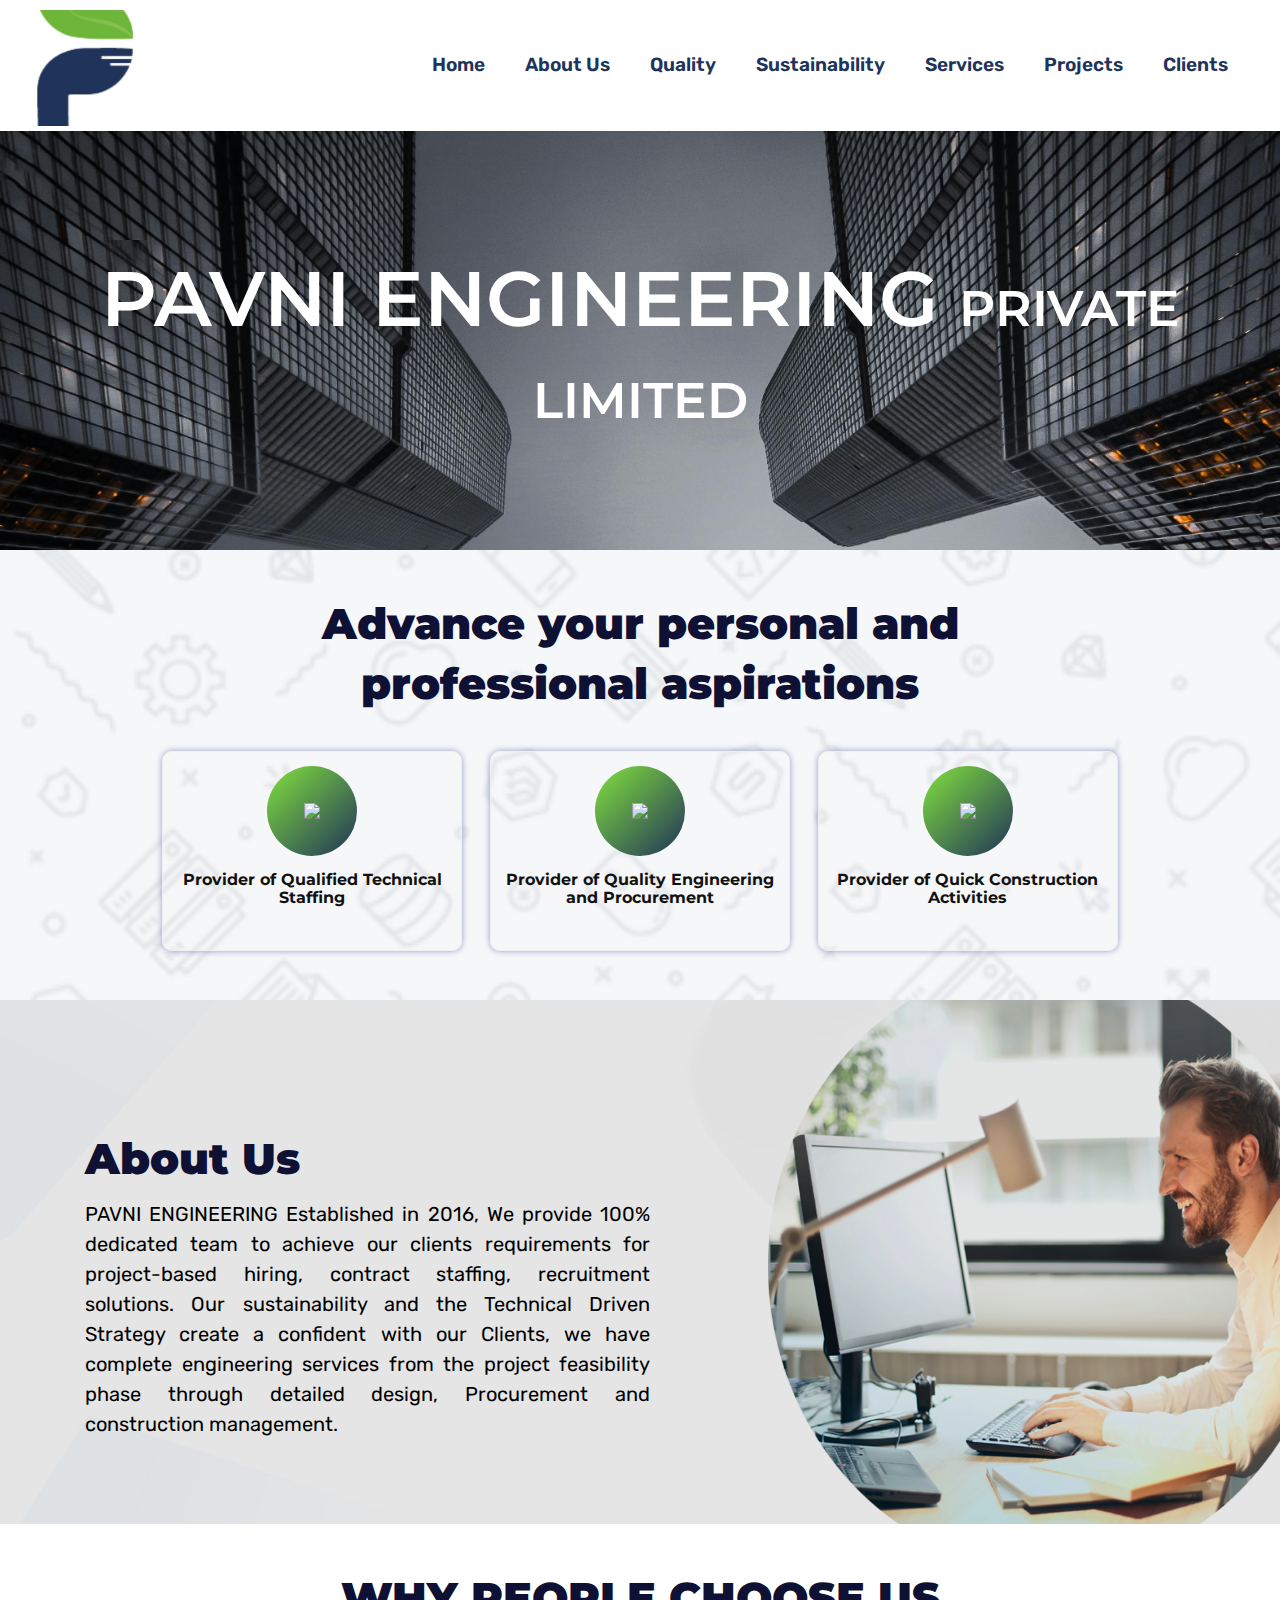
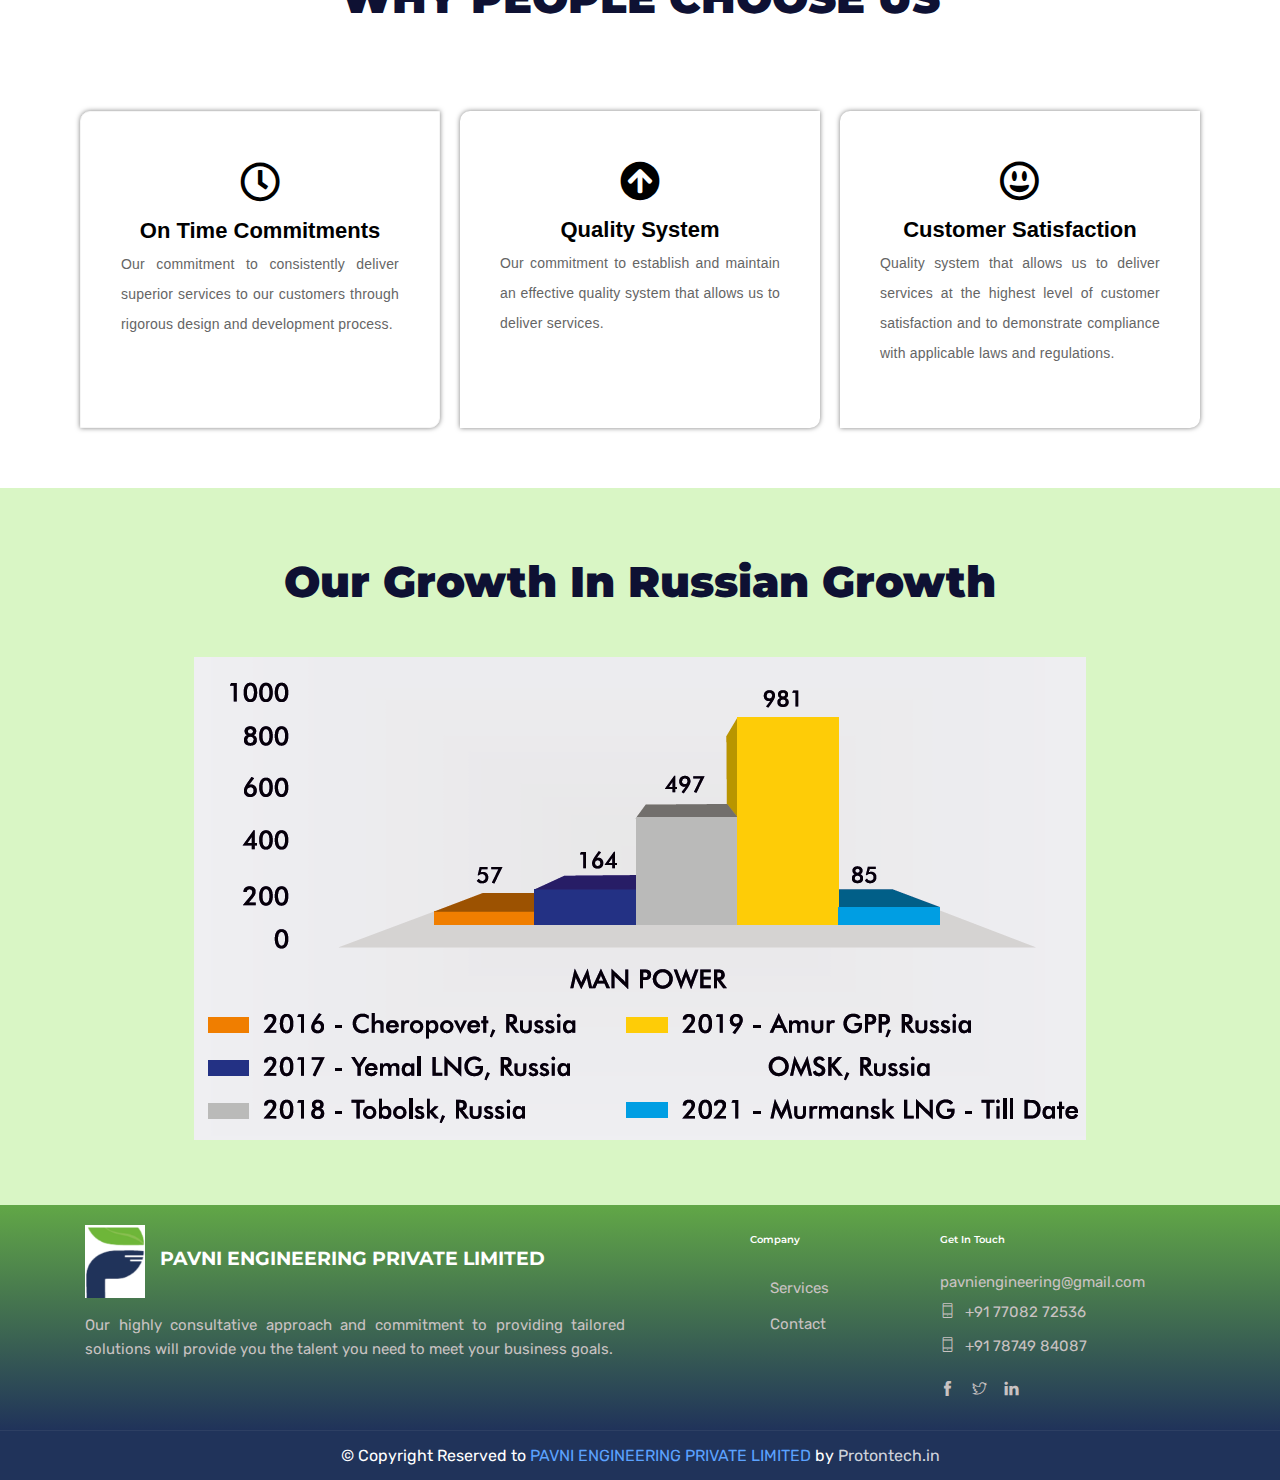
==== commit 6ffd9f9d: "Update index.html" ====
--- a/index.html
+++ b/index.html
@@ -73,7 +73,7 @@
   <!-- Slider Start -->
   <section class="section-page-title" style="background-image: url(images/pavni-banner3.jpg); background-size: cover;">
     <div class="container">
-      <h1 class="page-title">PAVNI ENGINEERING (OPC) <span>PRIVATE LIMITED</span></h1>
+      <h1 class="page-title">PAVNI ENGINEERING <span>PRIVATE LIMITED</span></h1>
     </div>
   </section>
 
@@ -281,7 +281,7 @@
                 <div class="widget mb-6 mb-lg-0">
                     <div class="logo mb-4">
                         <img src="images/pavni-logo.png" alt="Logo Image" class="logo-image">
-                        <h3>PAVNI ENGINEERING (OPC) PRIVATE LIMITED</h3>
+                        <h3>PAVNI ENGINEERING PRIVATE LIMITED</h3>
                     </div>
                     <p>Our highly consultative approach and commitment to providing tailored solutions will provide you the talent you need to meet your business goals.</p>
                 </div>
@@ -321,7 +321,7 @@
             <div class="row">
                 <div class="col-lg-12">
                     <div class="copyright">
-                        &copy; Copyright Reserved to <span class="text-color">PAVNI ENGINEERING (OPC) PRIVATE LIMITED</span>
+                        &copy; Copyright Reserved to <span class="text-color">PAVNI ENGINEERING PRIVATE LIMITED</span>
                         by <a href="https://www.protontech.in/" target="_blank">Protontech.in</a>
                     </div>
                 </div>
